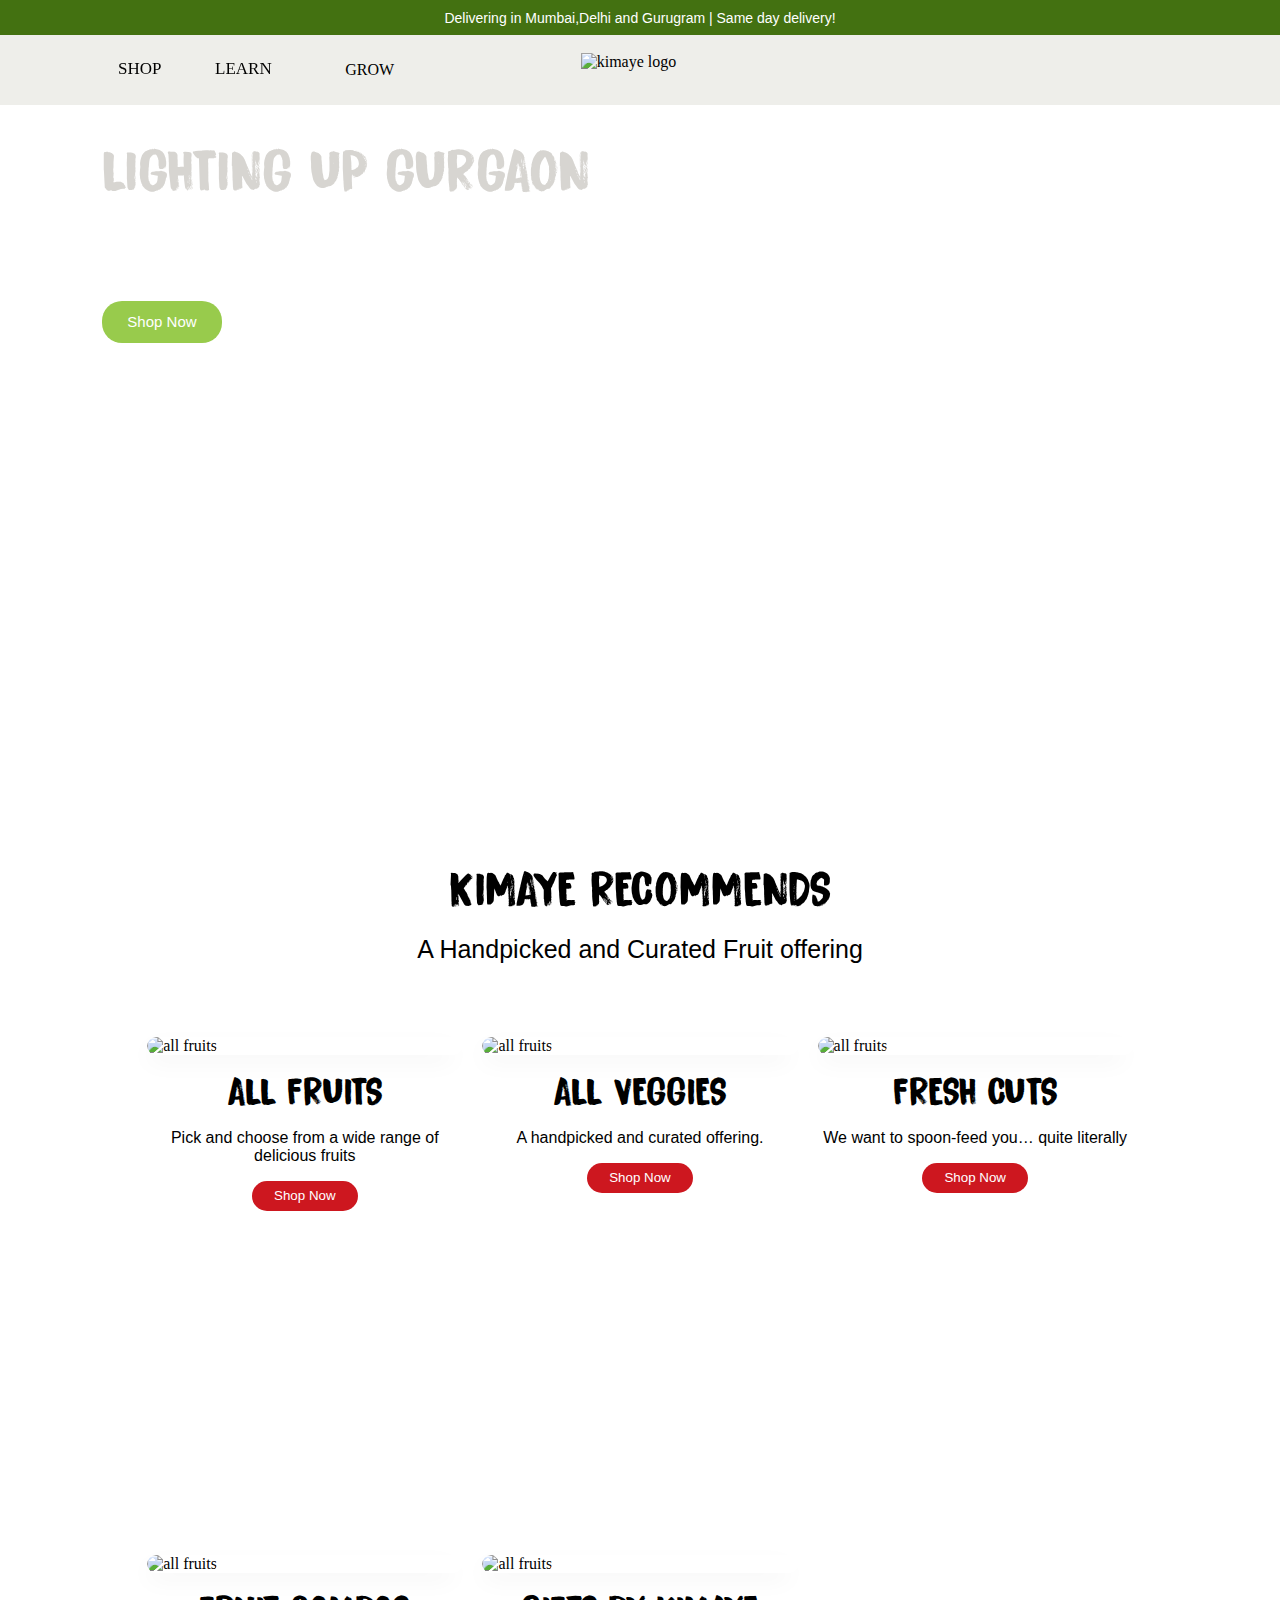
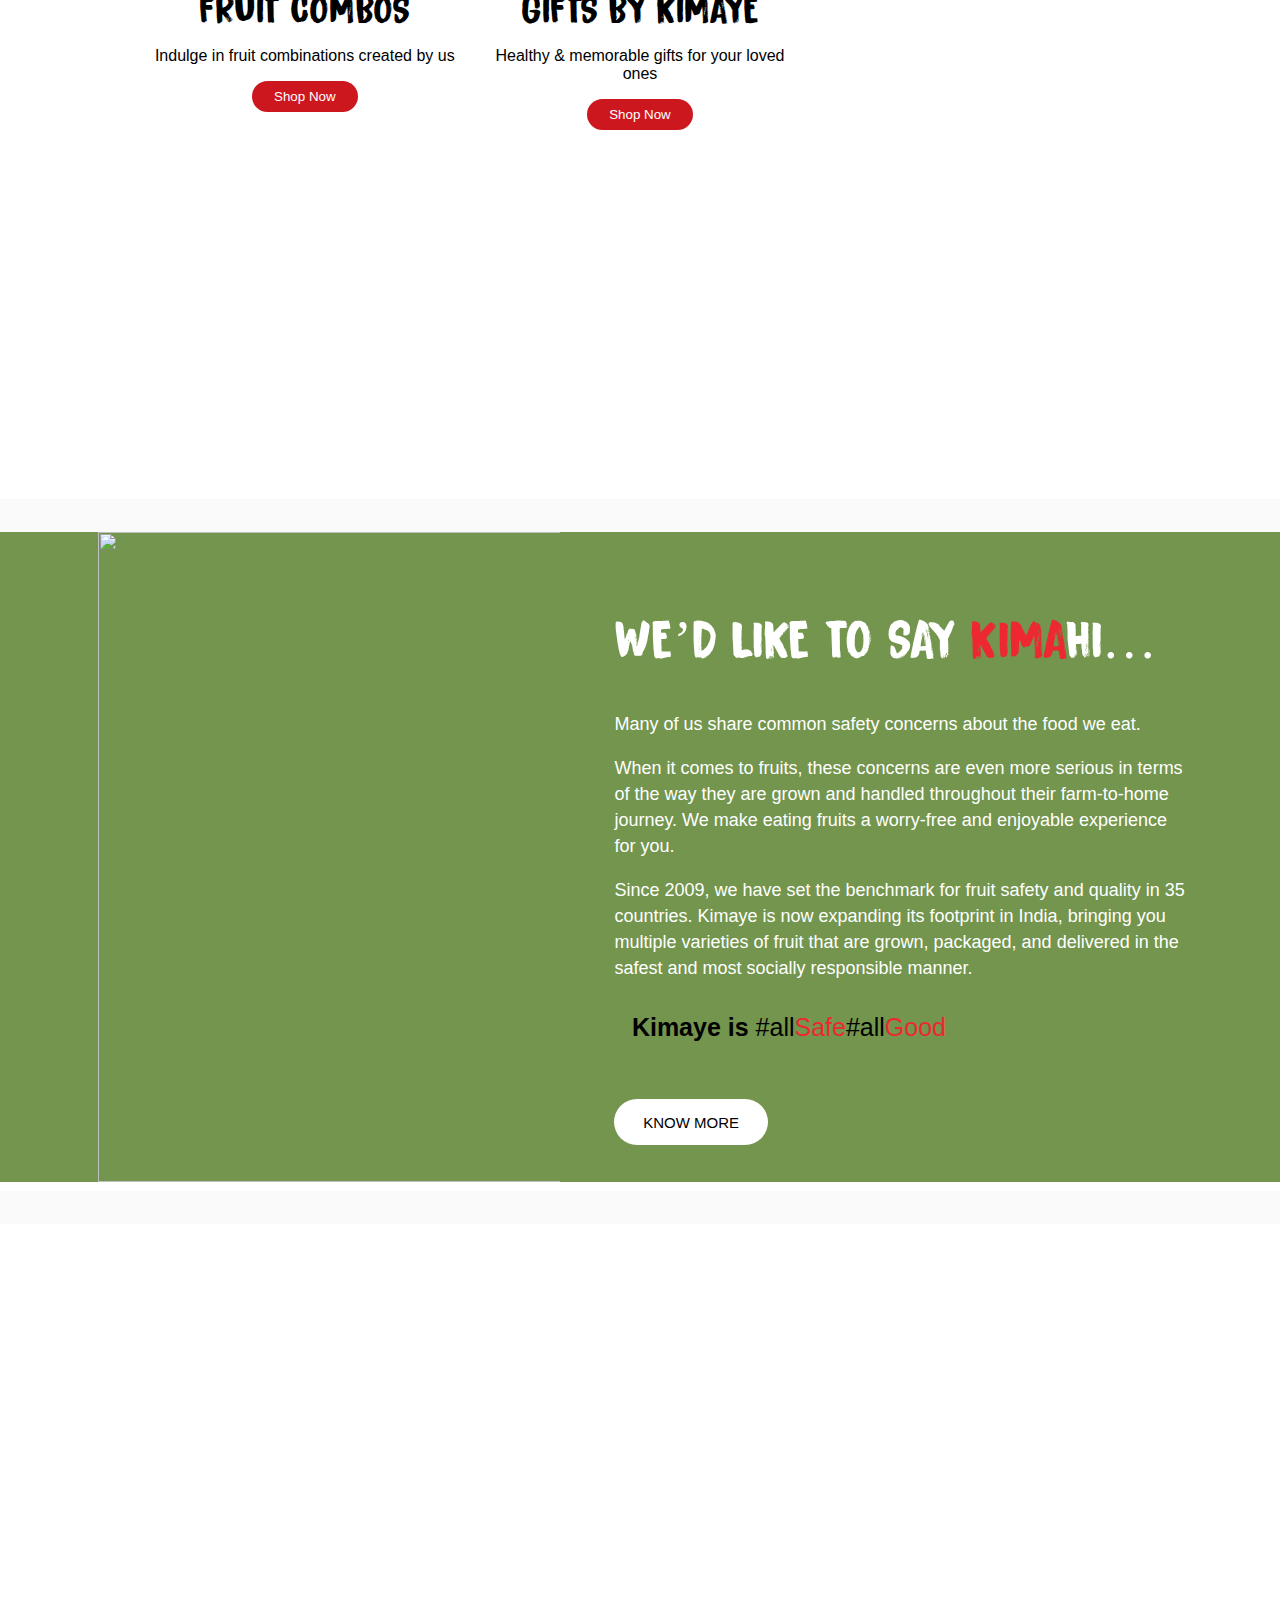
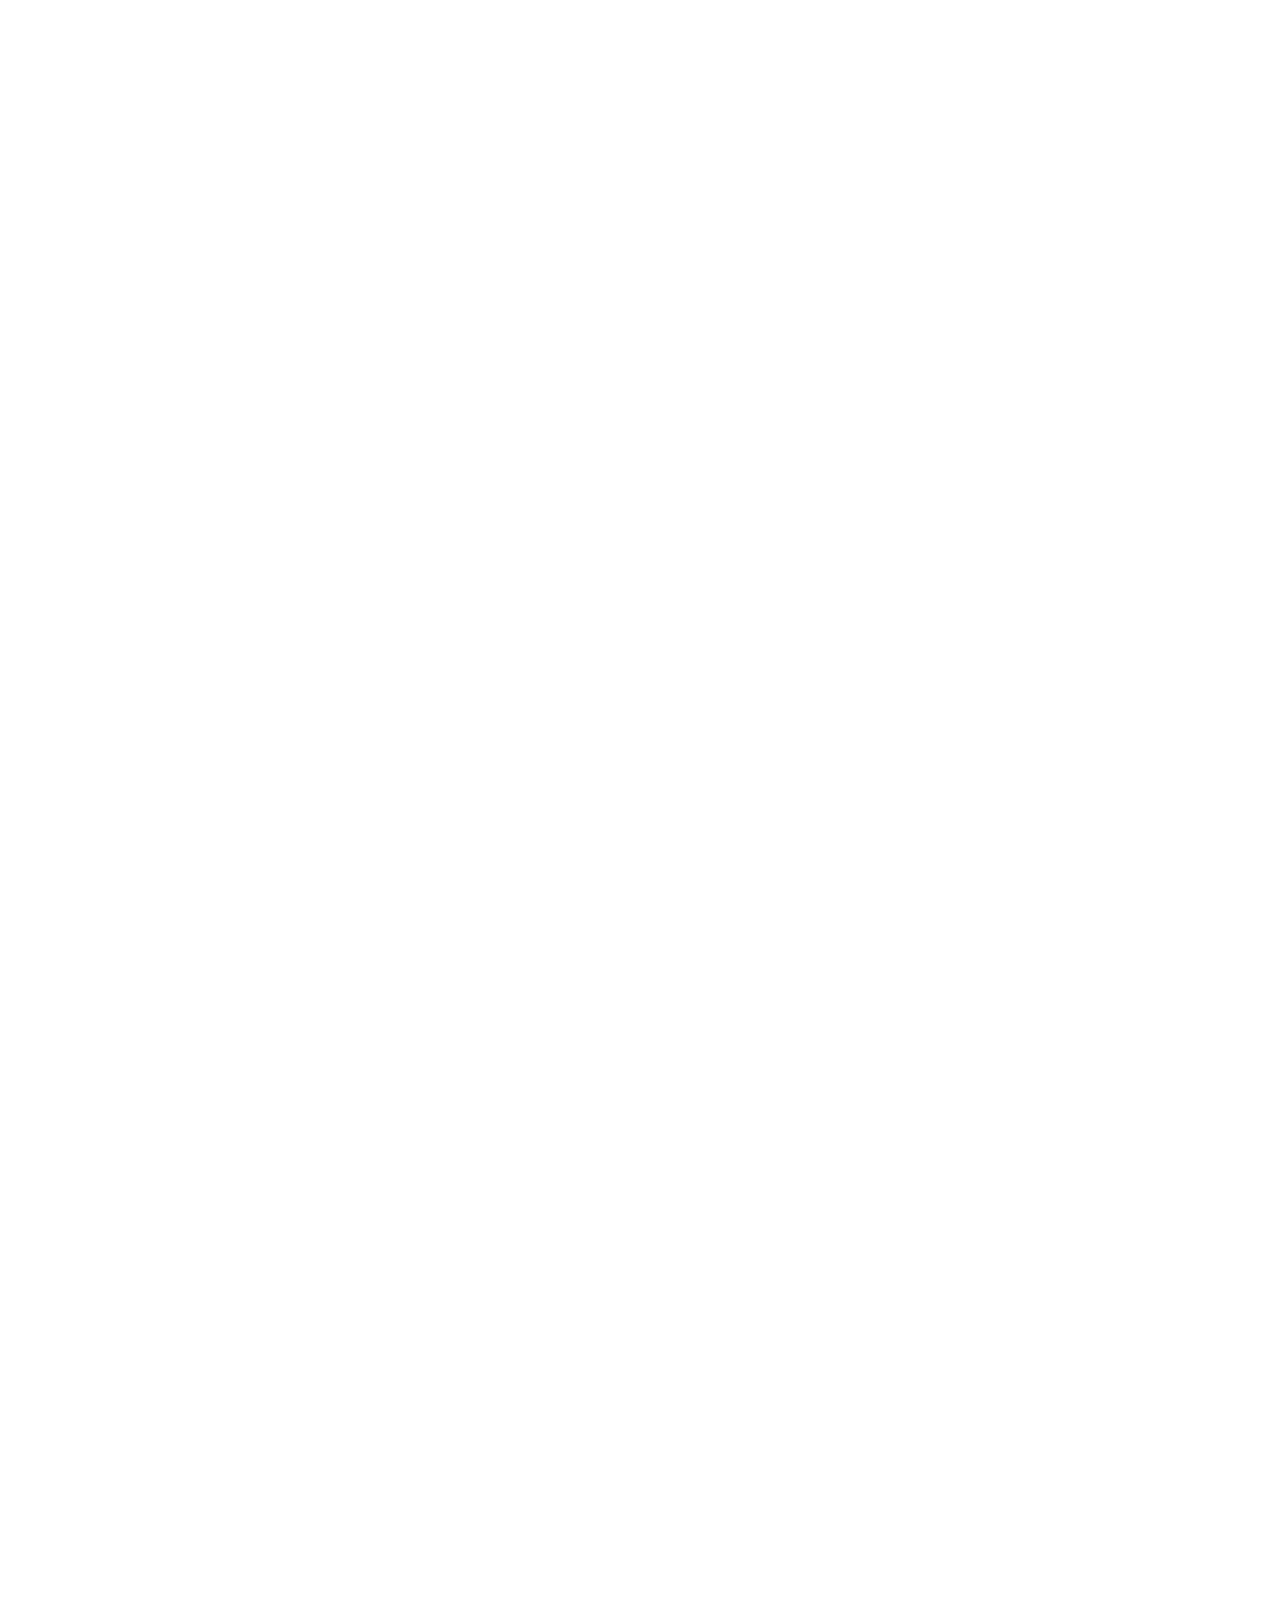
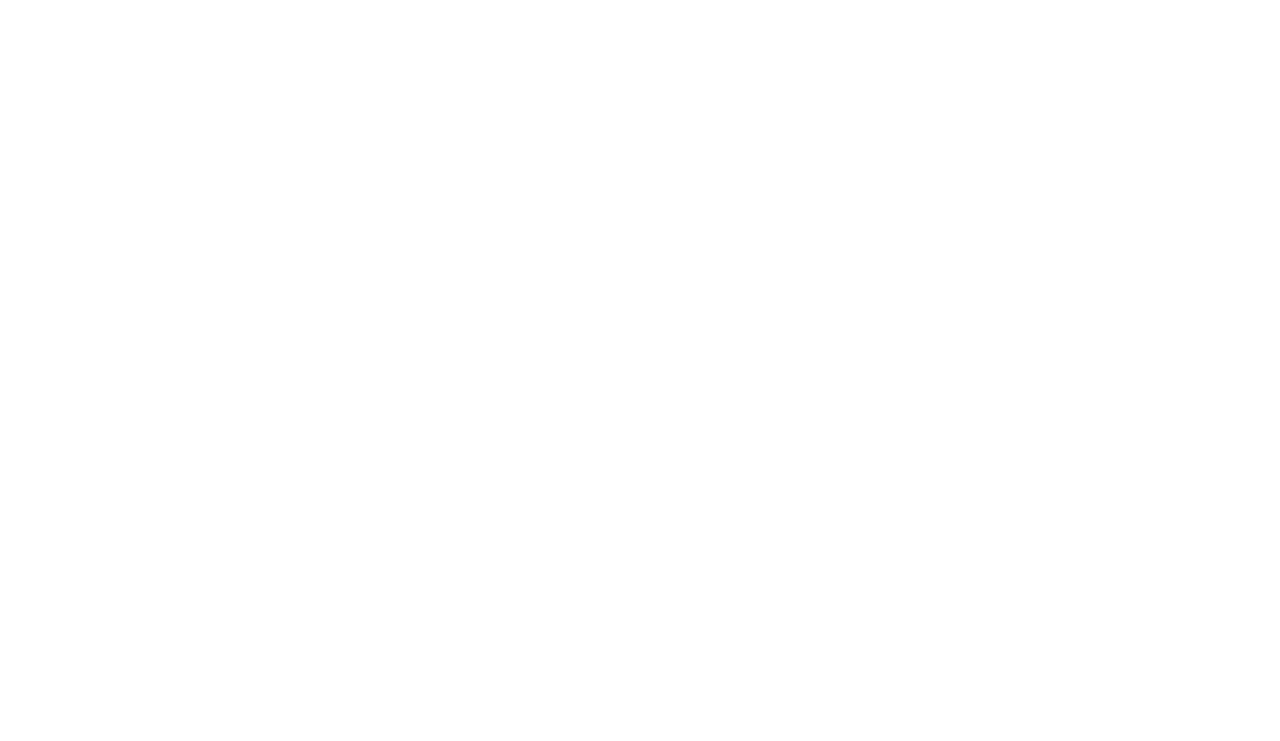
==== index.html @ 091a6439 "added" ====
<!DOCTYPE html>
<html lang="en">
<head>
    <meta charset="UTF-8">
    <meta http-equiv="X-UA-Compatible" content="IE=edge">
    <meta name="viewport" content="width=device-width, initial-scale=1.0">
    <link rel="stylesheet" href="https://pro.fontawesome.com/releases/v5.10.0/css/all.css" integrity="sha384-AYmEC3Yw5cVb3ZcuHtOA93w35dYTsvhLPVnYs9eStHfGJvOvKxVfELGroGkvsg+p" crossorigin="anonymous"/>
    <link rel="preconnect" href="https://fonts.googleapis.com">
    <link rel="preconnect" href="https://fonts.gstatic.com" crossorigin>
    <link href="https://fonts.googleapis.com/css2?family=Caveat+Brush&display=swap" rel="stylesheet">
    <title>Kimaye</title>
    <link rel="stylesheet" href="index.css"/>
</head>
<body>

    <!-- main cointainer everything inside this -->

    <div class="container">

        <div>
            <p>Delivering in Mumbai,Delhi and Gurugram | Same day delivery!</p>
        </div>

        <!-- navigation bar -->

        <div class="navbar">
            <div>
                <div class="dropdown">SHOP<i class="fal fa-angle-down"></i>
                    <div class="dropdown-content">
                        <a href="#">ALL FRUITS</a>
                        <a href="#">ALL VEGGIES</a>
                        <a href="#">FRESH CUTS</a>
                        <a href="#">FRUIT COMBOS</a>
                        <a href="#">GIFTS BY KIMAYE</a>
                        <a href="#">FRUITS X SUBSCRIPTION</a>
                        <a href="#">COMMUNITY BUYING</a>
                    </div>
                </div>
                <div class="dropdown">LEARN<i class="fal fa-angle-down"></i>
                    <div class="dropdown-content">
                        <a href="#">OUR STORY</a>
                        <a href="#">WHY KIMAYE</a>
                        <a href="#">TRACEABILITY</a>
                        <a href="#">BEYOND FRUITS</a>
                    </div>
                </div>
                <div id="grow">
                    <a href="#">GROW</a>
                </div>
            </div>
            <img src="https://cdn.shopify.com/s/files/1/0449/5225/6667/files/website-logo_400x.png?v=1596288204" alt="kimaye logo" height="35px" width="135px">
            <div id="accountinfo">
                <i class="fal fa-search searchbar"></i>
                <form id="searchform">
                    <i class="fal fa-times hidebar"></i>
                    <input class="typeany" type="text" placeholder="Search for products">
                    <input type="submit" value="SEARCH">
                </form>
                <i class="fal fa-user gotologin"></i>
                <i class="fal fa-shopping-bag gotocart"></i>
            </div>
        </div>
        <!-- Slider -->

        <div class="slider">
            <div id="box">
                <div>
                    <h1>LIGHTING UP GURGAON</h1>
                    <h2>WITH THE POWER OF KIMAYE FRUITS</h2><br><br>
                    <button id="shop">Shop Now</button>
                </div>
            </div>

            <!-- button for slider -->
            <button class="prev fas fa-chevron-left"></button>
            <button class="next fas fa-chevron-right"></button>
        </div>

        <!-- KIMAYE RECOMMENDS HEADING -->
        
        <div class="recommends">
            <h1>KIMAYE RECOMMENDS</h1>
            <p>A Handpicked and Curated Fruit offering</p>
        </div>

        <!-- KIMAYE RECOMMENDS PRODUCTS -->

        <div class="recProducts">
            <div>
                <div>
                    <div id="gotoallfruits">
                        <img src="https://cdn.shopify.com/s/files/1/0449/5225/6667/collections/recommended-1-min_720x.png?v=1614338437" alt="all fruits">
                    </div>
                    <div>
                        <h1>ALL FRUITS</h1>
                        <P>Pick and choose from a wide range of delicious fruits</P>
                        <button id="gotoallfruits1">Shop Now</button>
                    </div>
                </div>
                <div>
                    <div>
                        <img src="https://cdn.shopify.com/s/files/1/0449/5225/6667/collections/category-inage_670x.jpg?v=1659083246" alt="all fruits">
                    </div>
                    <div>
                        <h1>ALL VEGGIES</h1>
                        <P>A handpicked and curated offering.</P>
                        <button>Shop Now</button>
                    </div>
                </div>
                <div>
                    <div>
                        <img src="https://cdn.shopify.com/s/files/1/0449/5225/6667/collections/recommended-3-min_720x.png?v=1614338730" alt="all fruits">
                    </div>
                    <div>
                        <h1>FRESH CUTS</h1>
                        <P>We want to spoon-feed you… quite literally</P>
                        <button>Shop Now</button>
                    </div>
                </div>
                <div>
                    <div >
                        <img src="https://cdn.shopify.com/s/files/1/0449/5225/6667/collections/recommended-2-min_720x.jpg?v=1614339080" alt="all fruits">
                    </div>
                    <div>
                        <h1>FRUIT COMBOS</h1>
                        <P>Indulge in fruit combinations created by us</P>
                        <button>Shop Now</button>
                    </div>
                </div>
                <div>
                    <div>
                        <img src="https://cdn.shopify.com/s/files/1/0449/5225/6667/files/2I8A6078_720x.jpg?v=1631516874" alt="all fruits">
                    </div>
                    <div>
                        <h1>GIFTS BY KIMAYE</h1>
                        <P>Healthy & memorable gifts for your loved ones</P>
                        <button>Shop Now</button>
                    </div>
                </div>
            </div>
        </div>

        <!-- know More before texture -->

        <div id="x"></div>

        <!-- know More option -->

        <div class="knowMore">
            <div id="kmbox">
                <div>
                    <img src="https://cdn.shopify.com/s/files/1/0449/5225/6667/files/kimahi_570x_2db87855-9260-47c2-a80e-3759af77dbea_570x.png?v=1622009438" alt="">
                </div>
                <div>
                    <h1>WE’D LIKE TO SAY <span>KIMA</span>HI…</h1>
                    <p>Many of us share common safety concerns about the food we eat.</p>
                    <p>When it comes to fruits, these concerns are even more serious in terms of the way they are grown and handled throughout their farm-to-home journey. We make eating fruits a worry-free and enjoyable experience for you.</p>
                    <p>Since 2009, we have set the benchmark for fruit safety and quality in 35 countries. Kimaye is now expanding its footprint in India, bringing you multiple varieties of fruit that are grown, packaged, and delivered in the safest and most socially responsible manner.</p> 
                    <div>
                        <span id="kimaye">Kimaye is </span>
                        <span id="all">#all<span>Safe</span>#all<span>Good</span></span>
                    </div>
                    <button id="kmbutton">KNOW MORE</button>
                </div>
            </div>
        </div>

        <!-- know More after texture -->

        <div id="z"></div>

       
    </div>
</body>
</html>

<script src="index.js"></script>
---- index.css ----
@font-face {
    font-family: "Bitterbrush";
    src: url(font/Bitterbrush-DEMO.otf);
    font-style: normal;
  }
  
  ::-webkit-scrollbar {
    width: 7px;
  }
  ::-webkit-scrollbar-thumb {
    background: #cd171f;
    border-radius: 10px;
  }
  ::-webkit-scrollbar-thumb:hover {
    background: #437111;
    border-radius: 11px;
  }
  
  ::-webkit-scrollbar-track {
    box-shadow: inset 0 0 5px #98cb4c;
    border-radius: 10px;
  }
  
  ::selection {
    color: #cd171f;
    background: #98cb4c;
  }
  
  * {
    box-sizing: border-box;
  }
  
  body {
    margin: 0%;
  }
  
  h1 {
    font-family: "Bitterbrush";
    font-weight: 200;
  }
  
  /* main cointainer styling. */
  
  .container {
    height: 5541px;
    display: grid;
    grid-template-columns: repeat(12, 1fr);
    grid-template-rows: 35px 70px 700px 200px 1350px 33px 800px 40px 250px 500px 33px 580px 40px 650px 260px;
    grid-template-areas:
      "a a a a a a a a a a a a"
      "b b b b b b b b b b b b"
      "c c c c c c c c c c c c"
      "d d d d d d d d d d d d"
      "e e e e e e e e e e e e"
      "x x x x x x x x x x x x"
      "f f f f f f f f f f f f"
      "z z z z z z z z z z z z"
      "g g g g g g g g g g g g"
      "h h h h h h h h h h h h"
      "o o o o o o o o o o o o"
      "i i i i i i i i i i i i"
      "q q q q q q q q q q q q"
      "j j j j j j j j j j j j"
      "k k k k k k k k k k k k";
  }
  
  /* first div available in mumbai text styling */
  
  .container > div:nth-child(1) {
    line-height: 60%;
    color: white;
    font-family: "PT Sans", Arial, Helvetica, sans-serif;
    font-size: 14px;
    text-align: center;
    grid-area: a;
    background-color: #437111;
  }
  
  /* Navigation bar styling */
  
  .navbar {
    grid-area: b;
    display: flex;
    justify-content: space-around;
    align-items: center;
    position: sticky;
    top: 0;
    background-color: #eeeeea;
    z-index: 1;
  }
  
  .navbar > div:nth-child(1) {
    height: 100%;
    width: 20%;
    display: flex;
    justify-content: space-between;
    align-items: center;
  }
  
  .dropdown {
    font-family: "PT Sans", serif;
    font-size: 17px;
    height: 100%;
    margin-top: 18%;
    margin-left: -20px;
    position: relative;
    display: inline-block;
    cursor: pointer;
  }
  
  .dropdown i {
    right: -8px;
    font-size: 18px;
    color: #bbb;
  }
  
  .dropdown-content {
    display: none;
    position: absolute;
    background-color: white;
    top: 43px;
    min-width: 200px;
    box-shadow: 0px 8px 16px 0px rgba(0, 0, 0, 0.2);
    z-index: 1;
  }
  
  .dropdown-content a {
    color: black;
    padding: 12px 16px;
    text-decoration: none;
    display: block;
    font-size: 14px;
    color: #6d6d6d;
    font-family: "PT Sans", Arial, Helvetica, sans-serif;
  }
  
  #grow > a{
    text-decoration: none;
    color: black;
  }
  .navbar > div:nth-child(1) + img {
    margin-left: -7%;
    cursor: pointer;
  }
  
  .dropdown-content a:hover {
    color: #98cb4c;
    padding-left: 10%;
  }
  
  .dropdown:hover .dropdown-content {
    display: block;
  }
  
  #accountinfo {
    width: 150px;
    display: flex;
    justify-content: space-evenly;
  }
  
  i {
    font-size: 20px;
    cursor: pointer;
    position: relative;
  }
  
  #searchform {
    display: none;
    position: absolute;
    top: 70px; 
    right: 230px;
    background-color: #f7f7f7;
    z-index: 1;
    padding: 20px;
    width: 295px;
    box-shadow: 0 0 2px rgb(0 0 0 / 10%);
  }
  
  input[type="text"]{
    height: 35px;
  }
  
  input[type="submit"]{
    height: 35px;
    background-color: #98cb4c;
    color: white;
    border: 1px solid transparent;
    cursor: pointer;
  }
  
  .hidebar {
    display: flex;
    justify-content: flex-end;
    line-height: 0%;
    margin-bottom: 5%;
  }
  
  /* styling for slider */
  
  .slider {
    grid-area: c;
    position: relative;
  }
  
  #box {
    background-image: url("https://cdn.shopify.com/s/files/1/0449/5225/6667/files/outline-animation-banner-website-desktop_1512x.jpg?v=1660809381");
    background-size: 100% 100%;
    height: 700px;
  }
  
  #box > div {
    padding-left: 8%;
    padding-top: 2%;
    width: 73%;
  }
  
  #box > div > h1 {
    color: #d7d5d1;
    font-size: 60px;
    line-height: 0%;
  }
  
  #box > div > h2::before {
    content: "";
    display: block;
    position: absolute;
    right: -0.25em;
    top: -0.35em;
    width: 1em;
    height: 0.78em;
    background: url(https://cdn.shopify.com/s/files/1/0449/5225/6667/files/front-leaf.png?v=1599479875) no-repeat right top transparent;
    background-size: contain;
  }
  
  #box > div > h2::after {
    content: "";
    display: block;
    position: absolute;
    right: -0.65em;
    top: -0.25em;
    width: 1em;
    height: 0.78em;
    background: url(https://cdn.shopify.com/s/files/1/0449/5225/6667/files/front-leaf.png?v=1599479875) no-repeat right top transparent;
    background-size: contain;
    transform: rotate(70deg);
  }
  
  #box > div > h2 {
    display: inline;
    color: white;
    font-size: 60px;
    font-family: "Bitterbrush";
    font-weight: 200;
    position: relative;
    padding: 0 0.5em 0 0.25em;
    margin-left: -0.25em;
    background: url(https://cdn.shopify.com/s/files/1/0449/5225/6667/files/red-ribbon.png?v=1599479875) no-repeat center center transparent;
    background-size: 100% 100%;
    line-height: 1.2;
  }
  
  #box > div > p {
    color: #d7d5d1;
    font-family: "PT Sans", sans-serif;
    font-size: 21px;
  }
  
  #box ~ button {
    border: none;
    color: black;
    position: absolute;
    top: 45%;
    font-size: 40px;
    font-weight: 100;
    background-color: transparent;
    cursor: pointer;
  }
  
  #shop {
    padding: 1.5% 3%;
    border-radius: 20px;
    background-color: #98cb4c;
    color: white;
    cursor: pointer;
    border: none;
    font-size: 15px;
  }
  
  .next {
    margin-left: 97%;
  }
  
  /* styling for recommend text */
  
  .recommends {
    grid-area: d;
    background-image: url(texture/fed7656f533941ed8de02ae398fc4f22-0001.jpg);
    background-repeat: no-repeat;
    background-size: cover;
    text-align: center;
  }
  
  .recommends > h1 {
    padding-top: 3%;
    font-size: 50px;
    line-height: 50%;
  }
  
  .recommends>h1::before {
    content: '';
    position: absolute;
    background-image: url(https://cdn.shopify.com/s/files/1/0449/5225/6667/t/4/assets/recom-leaf.png);
    background-repeat: no-repeat;
    background-position: center bottom;
    background-color: transparent;
    background-size: contain;
    left: 10em;
    top: 17em;
    width: 1.15em;
    height: 0.63em;
  }
  
  .recommends > p {
    font-size: 25px;
    font-family: "PT Sans", sans-serif;
  }
  
  /* styling for recommend products */
  
  .recProducts {
    grid-area: e;
    background-image: url(texture/fed7656f533941ed8de02ae398fc4f22-0001.jpg);
    background-position: center top;
    background-color: transparent;
    background-size: 100% auto;
    background-repeat: repeat-y;
    margin-bottom: -8%;
  }
  
  .recProducts > div {
    height: 70%;
    width: 77%;
    margin: auto;
    margin-top: 2.5%;
    display: grid;
    grid-template-columns: repeat(3, 1fr);
    grid-template-rows: repeat(2, 1fr);
    gap:20px;
  }
  
  .recProducts > div > div > div:nth-child(1) {
    overflow: hidden;
    border-radius: 30px;
    box-shadow: rgba(0, 0, 0, 0.1) -4px 9px 25px -6px;
  }
  
  .recProducts > div > div > div:nth-child(1) > img {
    height: 100%;
    width: 100%;
    border-radius: 30px;
  }
  
  .recProducts > div > div > div:nth-child(1) > img:hover {
    transition: 0.5s all ease-in;
    transform: scale(1.1);
    cursor: pointer;
  }
  
  .recProducts > div > div > div:nth-child(2) {
    text-align: center;
  }
  
  .recProducts > div > div > div:nth-child(2) > p {
    font-family: "PT Sans", sans-serif;
    font-size: 16px;
    font-weight: 300;
  }
  
  .recProducts > div > div > div:nth-child(2) > h1 {
    font-size: 40px;
    line-height: 50%;
  }
  
  p + button {
    padding: 2.5% 7%;
    border-radius: 20px;
    color: white;
    cursor: pointer;
    border: none;
    background-color: #cd171f;
  }
  
  
  /* styling for know more before texture */
  
  #x {
    grid-area: x;
    background-image: url(https://cdn.shopify.com/s/files/1/0449/5225/6667/files/kimahi-top-cut.png?v=1599122573);
    background-repeat: no-repeat;
    background-position: center top;
    background-color: transparent;
    background-size: cover;
    top: 0;
    margin-top: -20%;
    height: 2.0315em;
    opacity: 0.75;
    background-color: #f8f8f8;
  }
  
  /* styling for know more option */
  
  .knowMore {
    grid-area: f;
    background-color: #73954d;
    margin-top: -20%;
    height: 650px;
    /* margin-bottom: -60%; */
  }
  
  #kmbox {
    height: 200px;
    /* margin-top: 5%; */
    display: flex;
    justify-content: space-around;
  }
  
  #kmbox > div:nth-child(1) {
    width: 45%;
  }
  
  #kmbox > div:nth-child(2) {
    padding: 3% 7% 0% 3%;
    width: 55%;
  }
  
  #kmbox > div > img {
    padding-left: 17%;
    height: 650px;
    width: 560px;
  }
  
  #kmbox > div:nth-child(2) > h1 {
    font-size: 55px;
    color: white;
  }
  
  span {
    color: #ed2831;
  }
  
  #kmbox div:nth-child(2) p {
    font-family: "PT Sans", sans-serif;
    line-height: 26px;
    font-size: 18px;
    color: white;
  }
  
  #kmbox div:nth-child(2) div {
    background: url(https://cdn.shopify.com/s/files/1/0449/5225/6667/files/white-ribbon.png?v=1599563566) no-repeat left center transparent;
    background-size: 100% 100%;
    padding-top: 2.5%;
    height: 60px;
    width: 350px;
  }
  
  #kimaye{
    font-family: "PT Sans", Arial, Helvetica, sans-serif;
    font-size: 25px;
    padding-left: 5%;
    font-weight: 700;
    color: black;
  }
  
  #all {
    font-family: "PT Sans", 'Arial', 'Helvetica', 'sans-serif';
    font-size: 25px;
    font-weight: 500;
    color: black;
  }
  
  #kmbutton {
    margin-top: 7%;
    padding: 2.5% 5%;
    background-color: white;
    color: black;
    border: transparent;
    border-radius: 25px;
    font-family: "PT Sans", Arial, Helvetica, sans-serif;
    font-size: 15px;
  }
  
  #kmbutton:hover {
    background-color: rgb(70, 70, 70);
    color: white;
    transition: 0.5s all ease-in-out;
    cursor: pointer;
  }
  
  
  /* styling for know more after texture */
  
  #z {
    grid-area: z;
    background-image: url(https://cdn.shopify.com/s/files/1/0449/5225/6667/files/kimahi-bottom-cut.png?v=1599122574);
    background-repeat: no-repeat;
    background-position: center bottom;
    background-color: transparent;
    background-size: cover;
    height: 2.1em;
    width: 100%;
    margin-top: -31.05%;
    opacity: 0.75;
    background-color: #f8f8f8;
  }
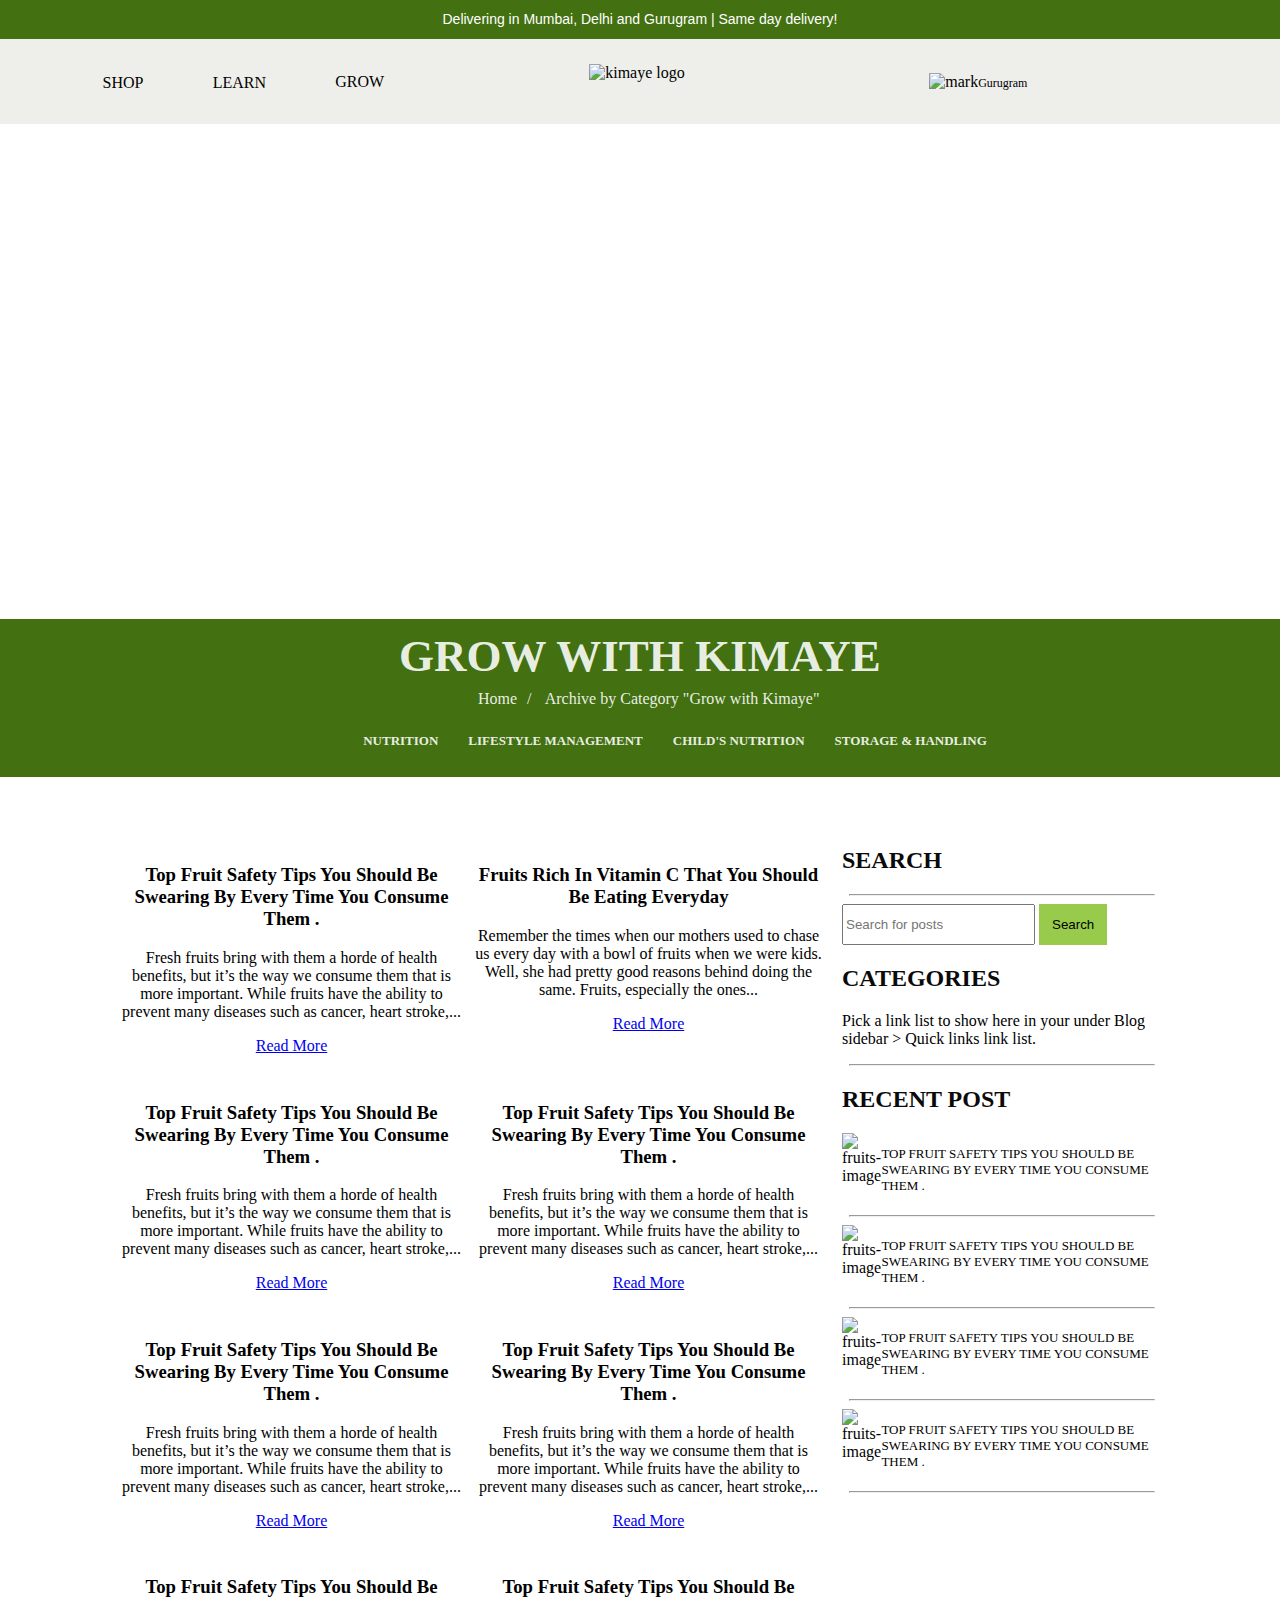
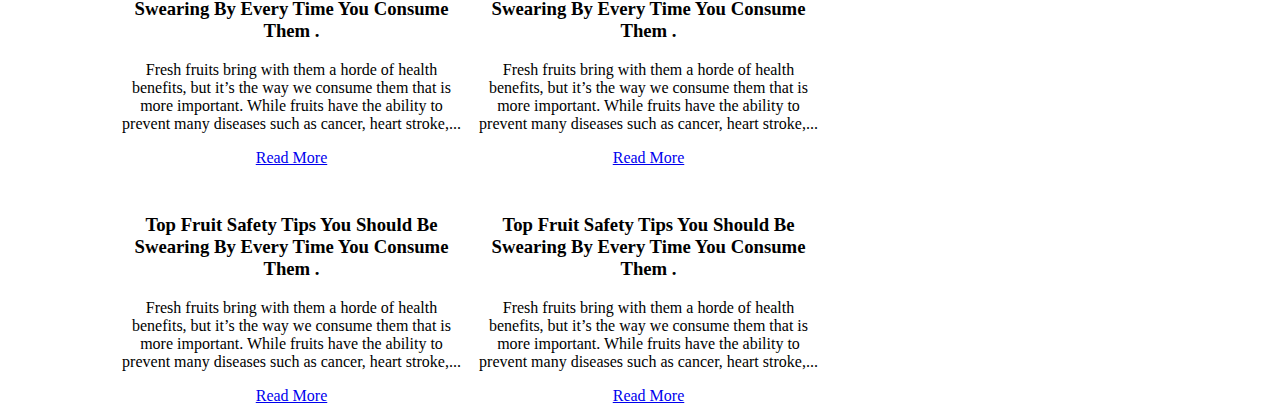
==== commit 8b86cea5: "Add files via upload" ====
--- a/index.html
+++ b/index.html
@@ -1,177 +1,265 @@
-<!DOCTYPE html>
-<html lang="en">
-<head>
-    <meta charset="UTF-8">
-    <meta http-equiv="X-UA-Compatible" content="IE=edge">
-    <meta name="viewport" content="width=device-width, initial-scale=1.0">
-    <link rel="stylesheet" href="https://pro.fontawesome.com/releases/v5.10.0/css/all.css" integrity="sha384-AYmEC3Yw5cVb3ZcuHtOA93w35dYTsvhLPVnYs9eStHfGJvOvKxVfELGroGkvsg+p" crossorigin="anonymous"/>
-    <link rel="preconnect" href="https://fonts.googleapis.com">
-    <link rel="preconnect" href="https://fonts.gstatic.com" crossorigin>
-    <link href="https://fonts.googleapis.com/css2?family=Caveat+Brush&display=swap" rel="stylesheet">
-    <title>Kimaye</title>
-    <link rel="stylesheet" href="index.css"/>
-</head>
-<body>
-
-    <!-- main cointainer everything inside this -->
-
-    <div class="container">
-
-        <div>
-            <p>Delivering in Mumbai,Delhi and Gurugram | Same day delivery!</p>
-        </div>
-
-        <!-- navigation bar -->
-
-        <div class="navbar">
-            <div>
-                <div class="dropdown">SHOP<i class="fal fa-angle-down"></i>
-                    <div class="dropdown-content">
-                        <a href="#">ALL FRUITS</a>
-                        <a href="#">ALL VEGGIES</a>
-                        <a href="#">FRESH CUTS</a>
-                        <a href="#">FRUIT COMBOS</a>
-                        <a href="#">GIFTS BY KIMAYE</a>
-                        <a href="#">FRUITS X SUBSCRIPTION</a>
-                        <a href="#">COMMUNITY BUYING</a>
-                    </div>
-                </div>
-                <div class="dropdown">LEARN<i class="fal fa-angle-down"></i>
-                    <div class="dropdown-content">
-                        <a href="#">OUR STORY</a>
-                        <a href="#">WHY KIMAYE</a>
-                        <a href="#">TRACEABILITY</a>
-                        <a href="#">BEYOND FRUITS</a>
-                    </div>
-                </div>
-                <div id="grow">
-                    <a href="#">GROW</a>
-                </div>
-            </div>
-            <img src="https://cdn.shopify.com/s/files/1/0449/5225/6667/files/website-logo_400x.png?v=1596288204" alt="kimaye logo" height="35px" width="135px">
-            <div id="accountinfo">
-                <i class="fal fa-search searchbar"></i>
-                <form id="searchform">
-                    <i class="fal fa-times hidebar"></i>
-                    <input class="typeany" type="text" placeholder="Search for products">
-                    <input type="submit" value="SEARCH">
-                </form>
-                <i class="fal fa-user gotologin"></i>
-                <i class="fal fa-shopping-bag gotocart"></i>
-            </div>
-        </div>
-        <!-- Slider -->
-
-        <div class="slider">
-            <div id="box">
-                <div>
-                    <h1>LIGHTING UP GURGAON</h1>
-                    <h2>WITH THE POWER OF KIMAYE FRUITS</h2><br><br>
-                    <button id="shop">Shop Now</button>
-                </div>
-            </div>
-
-            <!-- button for slider -->
-            <button class="prev fas fa-chevron-left"></button>
-            <button class="next fas fa-chevron-right"></button>
-        </div>
-
-        <!-- KIMAYE RECOMMENDS HEADING -->
-        
-        <div class="recommends">
-            <h1>KIMAYE RECOMMENDS</h1>
-            <p>A Handpicked and Curated Fruit offering</p>
-        </div>
-
-        <!-- KIMAYE RECOMMENDS PRODUCTS -->
-
-        <div class="recProducts">
-            <div>
-                <div>
-                    <div id="gotoallfruits">
-                        <img src="https://cdn.shopify.com/s/files/1/0449/5225/6667/collections/recommended-1-min_720x.png?v=1614338437" alt="all fruits">
-                    </div>
-                    <div>
-                        <h1>ALL FRUITS</h1>
-                        <P>Pick and choose from a wide range of delicious fruits</P>
-                        <button id="gotoallfruits1">Shop Now</button>
-                    </div>
-                </div>
-                <div>
-                    <div>
-                        <img src="https://cdn.shopify.com/s/files/1/0449/5225/6667/collections/category-inage_670x.jpg?v=1659083246" alt="all fruits">
-                    </div>
-                    <div>
-                        <h1>ALL VEGGIES</h1>
-                        <P>A handpicked and curated offering.</P>
-                        <button>Shop Now</button>
-                    </div>
-                </div>
-                <div>
-                    <div>
-                        <img src="https://cdn.shopify.com/s/files/1/0449/5225/6667/collections/recommended-3-min_720x.png?v=1614338730" alt="all fruits">
-                    </div>
-                    <div>
-                        <h1>FRESH CUTS</h1>
-                        <P>We want to spoon-feed you… quite literally</P>
-                        <button>Shop Now</button>
-                    </div>
-                </div>
-                <div>
-                    <div >
-                        <img src="https://cdn.shopify.com/s/files/1/0449/5225/6667/collections/recommended-2-min_720x.jpg?v=1614339080" alt="all fruits">
-                    </div>
-                    <div>
-                        <h1>FRUIT COMBOS</h1>
-                        <P>Indulge in fruit combinations created by us</P>
-                        <button>Shop Now</button>
-                    </div>
-                </div>
-                <div>
-                    <div>
-                        <img src="https://cdn.shopify.com/s/files/1/0449/5225/6667/files/2I8A6078_720x.jpg?v=1631516874" alt="all fruits">
-                    </div>
-                    <div>
-                        <h1>GIFTS BY KIMAYE</h1>
-                        <P>Healthy & memorable gifts for your loved ones</P>
-                        <button>Shop Now</button>
-                    </div>
-                </div>
-            </div>
-        </div>
-
-        <!-- know More before texture -->
-
-        <div id="x"></div>
-
-        <!-- know More option -->
-
-        <div class="knowMore">
-            <div id="kmbox">
-                <div>
-                    <img src="https://cdn.shopify.com/s/files/1/0449/5225/6667/files/kimahi_570x_2db87855-9260-47c2-a80e-3759af77dbea_570x.png?v=1622009438" alt="">
-                </div>
-                <div>
-                    <h1>WE’D LIKE TO SAY <span>KIMA</span>HI…</h1>
-                    <p>Many of us share common safety concerns about the food we eat.</p>
-                    <p>When it comes to fruits, these concerns are even more serious in terms of the way they are grown and handled throughout their farm-to-home journey. We make eating fruits a worry-free and enjoyable experience for you.</p>
-                    <p>Since 2009, we have set the benchmark for fruit safety and quality in 35 countries. Kimaye is now expanding its footprint in India, bringing you multiple varieties of fruit that are grown, packaged, and delivered in the safest and most socially responsible manner.</p> 
-                    <div>
-                        <span id="kimaye">Kimaye is </span>
-                        <span id="all">#all<span>Safe</span>#all<span>Good</span></span>
-                    </div>
-                    <button id="kmbutton">KNOW MORE</button>
-                </div>
-            </div>
-        </div>
-
-        <!-- know More after texture -->
-
-        <div id="z"></div>
-
-       
-    </div>
-</body>
-</html>
-
-<script src="index.js"></script>+<!DOCTYPE html>	
+<html lang="en">	
+
+<head>	
+    <meta charset="UTF-8">	
+    <meta http-equiv="X-UA-Compatible" content="IE=edge">	
+    <meta name="viewport" content="width=device-width, initial-scale=1.0">	
+    <title>Grow with Kimaye | Order fresh fruits from kimaye</title>	
+    <link rel="stylesheet" href="style.css">	
+</head>	
+<style>	
+    .right-column p {	
+        display: none;	
+    }	
+</style>	
+
+
+<body>	
+    <!-- Main Container -->	
+    <div id="container" style="background-image: url(https://cdn.shopify.com/s/files/1/0449/5225/6667/files/jazz-bg-texture-min_1.jpg?v=1616673456);">	
+
+        <!-- First Navbar -->	
+        <div id="first-nav">	
+            <p>Delivering in Mumbai, Delhi and Gurugram | Same day delivery!</p>	
+        </div>	
+
+
+        <!-- Second Navbar -->	
+        <div class="second-nav">	
+            <div>	
+                <div class="dropdown">SHOP<i class="fal fa-angle-down"></i>	
+                    <div class="inside-dropdown">	
+                        <a href="ProductPage.html">ALL FRUITS</a>	
+                        <a href="#">FRESH CUTS</a>	
+                        <a href="#">FRUITS COMBOS</a>	
+                        <a href="#">GIFTS BY KIMAYE</a>	
+                        <a href="#">COMMUNITY BUYING</a>	
+                        <a href="#">FRUITS X SUBSCRIPTION</a>	
+                        <a href="#">REFUND AND REPLACEMENT</a>	
+                    </div>	
+                </div>	
+                <div class="dropdown">LEARN<i class="fal fa-angle-down"></i>	
+                    <div class="inside-dropdown">	
+                        <a href="#">OUR STORY</a>	
+                        <a href="#">WHY KIMAYE</a>	
+                        <a href="#">TRACEABILITY</a>	
+                        <a href="#">BEYOND FRUITS</a>	
+                    </div>	
+                </div>	
+                <div>	
+                    <p id="growbutton"><a style="text-decoration: none;	
+                         color:black" href="index.html">GROW</a></p>	
+                </div>	
+            </div>	
+            <img src="https://cdn.shopify.com/s/files/1/0449/5225/6667/files/website-logo_400x.png?v=1596288204"	
+                alt="kimaye logo" height="35px" width="135px">	
+            <div class="right-column" style="display: flex;">	
+                <div class="location"><img style="height: 30px;"	
+                        src="https://cdn.icon-icons.com/icons2/2642/PNG/512/google_map_location_logo_icon_159350.png"	
+                        alt="mark" class="location-logo"></div>	
+                <div id="location_nav">	
+                    <p style="display: inline; font-size: 12px; text-transform: capitalize;">gurugram</p>	
+                </div>	
+                <div id="accountinfo">	
+                    <i class="fal fa-search searchbar"></i>	
+                    <form id="searchform">	
+                        <i class="fal fa-times hidebar"></i>	
+                        <input class="typeany" type="text" placeholder="Search for products">	
+                        <input type="submit" value="SEARCH">	
+                    </form>	
+                    <i class="fal fa-user gotologin"></i>	
+                    <i class="fal fa-shopping-bag gotocart"></i>	
+                </div>	
+            </div>	
+        </div>	
+
+        <!-- Mid -section here -->	
+        <div class="banner">	
+            <div id="box">	
+
+            </div>	
+            <div id="third-nav">	
+                <h1 id="entry-title">GROW WITH KIMAYE</h1>	
+                <div class="breadcrumbs">	
+                    <a href="index.html">Home</a>	
+                    <span> Archive by Category "Grow with Kimaye"</span>	
+                    <ul class="product-categories">	
+                        <li><a href="https://kimaye.com/blogs/grow-with-kimaye/tagged/nutrition">NUTRITION</a></li>	
+                        <li><a href="https://kimaye.com/blogs/grow-with-kimaye/tagged/lifestyle-modification">LIFESTYLE	
+                                MANAGEMENT</a></li>	
+                        <li><a href="https://kimaye.com/blogs/grow-with-kimaye#">CHILD'S NUTRITION</a></li>	
+                        <li><a href="https://kimaye.com/blogs/grow-with-kimaye/tagged/storage-handling">STORAGE &	
+                                HANDLING</a></li>	
+                    </ul>	
+                </div>	
+            </div>	
+        </div>	
+
+        <!-- Mid div sections -->	
+        <div id="mid-div-section">	
+            <div id="grid"	
+                style="width:55%; display:grid; grid-template-columns: repeat(2,1fr); gap: 10px;text-align: center;">	
+                <div id="inside-grid">	
+                    <img src="https://cdn.shopify.com/s/files/1/0449/5225/6667/articles/AdobeStock_334275008-2-opt2-1900px_540x.jpg?v=1627119119"	
+                        alt="">	
+                    <h3>Top Fruit Safety Tips You Should Be Swearing By Every Time You Consume Them .</h3>	
+                    <p>Fresh fruits bring with them a horde of health benefits, but it’s the way we consume them that is	
+                        more important. While fruits have the ability to prevent many diseases such as cancer, heart	
+                        stroke,...</p>	
+                    <a	
+                        href="https://kimaye.com/blogs/grow-with-kimaye/top-fruit-safety-tips-you-should-be-swearing-by-every-time-you-consume-them">Read	
+                        More</a>	
+                </div>	
+
+                <div id="inside-grid">	
+                    <img src="https://cdn.shopify.com/s/files/1/0449/5225/6667/articles/AdobeStock_201343750_copy__66kb-1000px_540x.jpg?v=1626676701"	
+                        alt="">	
+                    <h3>Fruits Rich In Vitamin C That You Should Be Eating Everyday</h3>	
+                    <p>Remember the times when our mothers used to chase us every day with a bowl of fruits when we were	
+                        kids. Well, she had pretty good reasons behind doing the same. Fruits, especially the ones...	
+                    </p>	
+                    <a	
+                        href="https://kimaye.com/blogs/grow-with-kimaye/top-fruit-safety-tips-you-should-be-swearing-by-every-time-you-consume-them">Read	
+                        More</a>	
+                </div>	
+                <div id="inside-grid">	
+                    <img src="https://cdn.shopify.com/s/files/1/0449/5225/6667/articles/AdobeStock_334275008-2-opt2-1900px_540x.jpg?v=1627119119"	
+                        alt="">	
+                    <h3>Top Fruit Safety Tips You Should Be Swearing By Every Time You Consume Them .</h3>	
+                    <p>Fresh fruits bring with them a horde of health benefits, but it’s the way we consume them that is	
+                        more important. While fruits have the ability to prevent many diseases such as cancer, heart	
+                        stroke,...</p>	
+                    <a	
+                        href="https://kimaye.com/blogs/grow-with-kimaye/top-fruit-safety-tips-you-should-be-swearing-by-every-time-you-consume-them">Read	
+                        More</a>	
+                </div>	
+                <div id="inside-grid">	
+                    <img src="https://cdn.shopify.com/s/files/1/0449/5225/6667/articles/AdobeStock_334275008-2-opt2-1900px_540x.jpg?v=1627119119"	
+                        alt="">	
+                    <h3>Top Fruit Safety Tips You Should Be Swearing By Every Time You Consume Them .</h3>	
+                    <p>Fresh fruits bring with them a horde of health benefits, but it’s the way we consume them that is	
+                        more important. While fruits have the ability to prevent many diseases such as cancer, heart	
+                        stroke,...</p>	
+                    <a	
+                        href="https://kimaye.com/blogs/grow-with-kimaye/top-fruit-safety-tips-you-should-be-swearing-by-every-time-you-consume-them">Read	
+                        More</a>	
+                </div>	
+                <div id="inside-grid">	
+                    <img src="https://cdn.shopify.com/s/files/1/0449/5225/6667/articles/AdobeStock_334275008-2-opt2-1900px_540x.jpg?v=1627119119"	
+                        alt="">	
+                    <h3>Top Fruit Safety Tips You Should Be Swearing By Every Time You Consume Them .</h3>	
+                    <p>Fresh fruits bring with them a horde of health benefits, but it’s the way we consume them that is	
+                        more important. While fruits have the ability to prevent many diseases such as cancer, heart	
+                        stroke,...</p>	
+                    <a	
+                        href="https://kimaye.com/blogs/grow-with-kimaye/top-fruit-safety-tips-you-should-be-swearing-by-every-time-you-consume-them">Read	
+                        More</a>	
+                </div>	
+                <div id="inside-grid">	
+                    <img src="https://cdn.shopify.com/s/files/1/0449/5225/6667/articles/AdobeStock_334275008-2-opt2-1900px_540x.jpg?v=1627119119"	
+                        alt="">	
+                    <h3>Top Fruit Safety Tips You Should Be Swearing By Every Time You Consume Them .</h3>	
+                    <p>Fresh fruits bring with them a horde of health benefits, but it’s the way we consume them that is	
+                        more important. While fruits have the ability to prevent many diseases such as cancer, heart	
+                        stroke,...</p>	
+                    <a	
+                        href="https://kimaye.com/blogs/grow-with-kimaye/top-fruit-safety-tips-you-should-be-swearing-by-every-time-you-consume-them">Read	
+                        More</a>	
+                </div>	
+                <div id="inside-grid">	
+                    <img src="https://cdn.shopify.com/s/files/1/0449/5225/6667/articles/AdobeStock_334275008-2-opt2-1900px_540x.jpg?v=1627119119"	
+                        alt="">	
+                    <h3>Top Fruit Safety Tips You Should Be Swearing By Every Time You Consume Them .</h3>	
+                    <p>Fresh fruits bring with them a horde of health benefits, but it’s the way we consume them that is	
+                        more important. While fruits have the ability to prevent many diseases such as cancer, heart	
+                        stroke,...</p>	
+                    <a	
+                        href="https://kimaye.com/blogs/grow-with-kimaye/top-fruit-safety-tips-you-should-be-swearing-by-every-time-you-consume-them">Read	
+                        More</a>	
+                </div>	
+                <div id="inside-grid">	
+                    <img src="https://cdn.shopify.com/s/files/1/0449/5225/6667/articles/AdobeStock_334275008-2-opt2-1900px_540x.jpg?v=1627119119"	
+                        alt="">	
+                    <h3>Top Fruit Safety Tips You Should Be Swearing By Every Time You Consume Them .</h3>	
+                    <p>Fresh fruits bring with them a horde of health benefits, but it’s the way we consume them that is	
+                        more important. While fruits have the ability to prevent many diseases such as cancer, heart	
+                        stroke,...</p>	
+                    <a	
+                        href="https://kimaye.com/blogs/grow-with-kimaye/top-fruit-safety-tips-you-should-be-swearing-by-every-time-you-consume-them">Read	
+                        More</a>	
+                </div>	
+                <div id="inside-grid">	
+                    <img src="https://cdn.shopify.com/s/files/1/0449/5225/6667/articles/AdobeStock_334275008-2-opt2-1900px_540x.jpg?v=1627119119"	
+                        alt="">	
+                    <h3>Top Fruit Safety Tips You Should Be Swearing By Every Time You Consume Them .</h3>	
+                    <p>Fresh fruits bring with them a horde of health benefits, but it’s the way we consume them that is	
+                        more important. While fruits have the ability to prevent many diseases such as cancer, heart	
+                        stroke,...</p>	
+                    <a	
+                        href="https://kimaye.com/blogs/grow-with-kimaye/top-fruit-safety-tips-you-should-be-swearing-by-every-time-you-consume-them">Read	
+                        More</a>	
+                </div>	
+                <div id="inside-grid">	
+                    <img src="https://cdn.shopify.com/s/files/1/0449/5225/6667/articles/AdobeStock_334275008-2-opt2-1900px_540x.jpg?v=1627119119"	
+                        alt="">	
+                    <h3>Top Fruit Safety Tips You Should Be Swearing By Every Time You Consume Them .</h3>	
+                    <p>Fresh fruits bring with them a horde of health benefits, but it’s the way we consume them that is	
+                        more important. While fruits have the ability to prevent many diseases such as cancer, heart	
+                        stroke,...</p>	
+                    <a	
+                        href="https://kimaye.com/blogs/grow-with-kimaye/top-fruit-safety-tips-you-should-be-swearing-by-every-time-you-consume-them">Read	
+                        More</a>	
+                </div>	
+
+            </div>	
+
+            <div id="grid-2" style="display: inline-block; width: 25%; justify-content:center;">	
+
+                <h2>SEARCH</h2>	
+                <hr>	
+                <input style="box-shadow: none;	
+                padding-right: 10px;" type="text" placeholder="Search for posts" id="search">	
+                <button style="padding: 13px; margin-left:0%; border: none; background-color: #98cb4c;">Search</button>	
+
+
+
+                <h2>CATEGORIES</h2>	
+                <p>Pick a link list to show here in your under Blog sidebar > Quick links link list.</p>	
+                <hr>	
+
+
+
+
+                <div id="inside-grid-2">	
+                    <h2>RECENT POST</h2>	
+                    <div style="display: flex;">	
+                        <img src="https://cdn.shopify.com/s/files/1/0449/5225/6667/articles/AdobeStock_201343750_copy__66kb-1000px_540x.jpg?v=1626676701"	
+                            alt="fruits-image">	
+                        <p>TOP FRUIT SAFETY TIPS YOU SHOULD BE SWEARING BY EVERY TIME YOU CONSUME THEM .</p>	
+                    </div>	
+                    <hr class="line">	
+                    <div style="display: flex;">	
+                        <img src="https://cdn.shopify.com/s/files/1/0449/5225/6667/articles/AdobeStock_201343750_copy__66kb-1000px_540x.jpg?v=1626676701"	
+                            alt="fruits-image">	
+                        <p>TOP FRUIT SAFETY TIPS YOU SHOULD BE SWEARING BY EVERY TIME YOU CONSUME THEM .</p>	
+                    </div>	
+                    <hr class="line">	
+                    <div style="display: flex;">	
+                        <img src="https://cdn.shopify.com/s/files/1/0449/5225/6667/articles/AdobeStock_201343750_copy__66kb-1000px_540x.jpg?v=1626676701"	
+                            alt="fruits-image">	
+                        <p>TOP FRUIT SAFETY TIPS YOU SHOULD BE SWEARING BY EVERY TIME YOU CONSUME THEM .</p>	
+                    </div>	
+                    <hr class="line">	
+                    <div style="display: flex;">	
+                        <img src="https://cdn.shopify.com/s/files/1/0449/5225/6667/articles/AdobeStock_201343750_copy__66kb-1000px_540x.jpg?v=1626676701"	
+                            alt="fruits-image">	
+                        <p>TOP FRUIT SAFETY TIPS YOU SHOULD BE SWEARING BY EVERY TIME YOU CONSUME THEM .</p>	
+                    </div>	
+                    <hr class="line">	
+
+                </div>	
+            </div>	
+</body>	
+
+</html> --- a/style.css
+++ b/style.css
@@ -0,0 +1,364 @@
+body {
+  margin: 0;
+  padding: 0;
+}
+
+.container {
+  display: block;
+  position: absolute;
+  left: 0;
+  width: 100%;
+  background-image: url(https://cdn.shopify.com/s/files/1/0449/5225/6667/files/jazz-bg-texture-min_1.jpg?v=1616673456);
+  background-repeat: no-repeat;
+  background-position: center top;
+  background-color: transparent;
+  background-size: 100% auto;
+  background-repeat: repeat-y;
+  top: 0;
+  height: 100%;
+  opacity: 0.25;
+}
+
+/* first div available in mumbai text styling */
+
+/* .container>div:nth-child(1) {
+  line-height: 60%;
+  color: white;
+  font-family: "PT Sans", Arial, Helvetica, sans-serif;
+  font-size: 14px;
+  text-align: center;
+  grid-area: a;
+  background-color: #437111;
+} */
+
+#first-nav {
+  line-height: 10%;
+  color: white;
+  font-family: "PT Sans", Arial, Helvetica, sans-serif;
+  font-size: 14px;
+  text-align: center;
+  grid-area: a;
+  padding: 5px;
+  background-color: #437111;
+}
+
+
+/* For Second navbar */
+
+.second-nav {
+
+  grid-area: b;
+  display: flex;
+  justify-content: space-around;
+  align-items: center;
+  position: sticky;
+  top: 0;
+  background-color: #eeeeea;
+  z-index: 1;
+}
+
+.second-nav>div:nth-child(1) {
+  height: 85px;
+  width: 22%;
+  display: flex;
+  justify-content: space-between;
+  align-items: center;
+}
+
+
+.arrowdown {
+  font-family: "PT Sans", serif;
+  font-size: 17px;
+  height: 100%;
+  margin-top: 18%;
+  position: relative;
+  display: inline-block;
+  cursor: pointer;
+}
+
+.arrowdown i {
+  right: -8px;
+  font-size: 18px;
+  color: #bbb;
+}
+
+.inside-dropdown {
+  display: none;
+  position: absolute;
+  background-color: white;
+  top: 43px;
+  min-width: 200px;
+  box-shadow: 0px 8px 16px 0px rgba(0, 0, 0, 0.2);
+  z-index: 1;
+}
+
+.inside-dropdown a {
+  color: black;
+  padding: 12px 16px;
+  text-decoration: none;
+  display: block;
+  font-size: 14px;
+  color: #6d6d6d;
+  font-family: "PT Sans", Arial, Helvetica, sans-serif;
+}
+
+#grow.navbar>div:nth-child(1)+img {
+  cursor: pointer;
+}
+
+.inside-dropdown a:hover {
+  color: #98cb4c;
+  padding-left: 10%;
+}
+
+.dropdown:hover .inside-dropdown {
+  display: block;
+}
+
+#accountinfo {
+  width: 150px;
+  display: flex;
+  justify-content: space-evenly;
+}
+
+i {
+  font-size: 20px;
+  cursor: pointer;
+  position: relative;
+}
+
+#searchform {
+  display: none;
+  position: absolute;
+  top: 70px;
+  right: 230px;
+  background-color: #f7f7f7;
+  z-index: 1;
+  padding: 20px;
+  width: 295px;
+  box-shadow: 0 0 2px rgb(0 0 0 / 10%);
+}
+
+input[type="text"] {
+  height: 35px;
+}
+
+input[type="submit"] {
+  height: 35px;
+  background-color: #98cb4c;
+  color: white;
+  border: 1px solid transparent;
+  cursor: pointer;
+}
+
+.hidebar {
+  display: flex;
+  justify-content: flex-end;
+  line-height: 0%;
+  margin-bottom: 5%;
+}
+
+/* banner */
+
+
+.banner {
+  grid-area: c;
+  position: relative;
+}
+
+#box {
+  background-image: url(https://cdn.shopify.com/s/files/1/0449/5225/6667/files/grow_by_kimaye.jpg?v=1609401696);
+  background-size: cover;
+  background-repeat: no-repeat;
+  background-position: center right;
+  height: 55vh;
+  position: relative;
+}
+
+#third-nav {
+  background-color: #437111;
+  text-align: center;
+  color: rgba(255, 255, 255, 0.9);
+  padding: 10px;
+}
+
+#entry-title {
+  float: none;
+  margin-top: 0;
+  margin-bottom: 0;
+  line-height: 1.2;
+  font-size: 45px;
+}
+
+.breadcrumbs>a:before {
+  content: "\f015";
+  display: inline-block;
+  margin-right: 5px;
+  font-family: FontAwesome;
+}
+
+.breadcrumbs>a:after {
+  content: "/";
+  display: inline-block;
+  padding: 0 10px;
+}
+
+.breadcrumbs {
+  margin-top: 0;
+  display: block;
+  line-height: 2;
+  float: none;
+
+}
+
+.breadcrumbs a {
+  text-decoration: none;
+  color: rgba(255, 255, 255, 0.9);
+
+}
+
+.breadcrumbs a:hover {
+  text-decoration: underline;
+}
+
+#third-nav ul {
+  list-style: none;
+  font-size: small;
+  font-weight: 600;
+  color: #fff;
+  display: flex;
+  justify-content: center;
+}
+
+#third-nav li {
+  margin-left: 30px;
+}
+
+li:hover {
+  text-decoration: underline;
+}
+
+
+
+
+/* CSS for mid-div section  */
+
+
+#mid-div-section {
+  display: flex;
+  gap: 20px;
+  justify-content: center;
+  width: 100%;
+  margin-top: 50px;
+}
+
+
+#grid div {
+  /* border: 1px solid red; */
+  justify-content: center;
+
+
+}
+
+#inside-grid img {
+  width: 85%;
+  border-radius: 20px;
+}
+#inside-grid img:hover {
+  cursor: pointer;
+  border: 0;
+  width: 90%;
+    transition: 1s ease-out;
+    transform: scale(1);
+
+}
+#inside-grid h3:hover{
+  color: #98cb4c;
+  cursor: pointer;
+  transition: 600ms;
+}
+#inside-grid-2 img {
+  width: 25%;
+}
+
+#inside-grid-2 p {
+  font-size: small;
+}
+
+#inside-grid-2 p:hover {
+  color: #98cb4c;
+  cursor: pointer;
+}
+
+#grid-2 h2 {
+  font-family: PT Sans;
+  font-weight: 700;
+  font-style: normal;
+  color: #0a0a0a;
+}
+
+hr {
+  width: 95%;
+}
+
+
+
+@media screen and (min-width:376px) and (max-width:768px) {
+  .container {
+    height: 3721px;
+    display: grid;
+    grid-template-columns: repeat(12, 1fr);
+    grid-template-rows: 35px 60px 450px 150px 800px 33px 500px 40px 170px 375px 33px 450px 40px 400px 190px;
+    grid-template-areas:
+      "a a a a a a a a a a a a"
+      "b b b b b b b b b b b b"
+      "c c c c c c c c c c c c"
+      "d d d d d d d d d d d d"
+      "e e e e e e e e e e e e"
+      "x x x x x x x x x x x x"
+      "f f f f f f f f f f f f"
+      "z z z z z z z z z z z z"
+      "g g g g g g g g g g g g"
+      "h h h h h h h h h h h h"
+      "o o o o o o o o o o o o"
+      "i i i i i i i i i i i i"
+      "q q q q q q q q q q q q"
+      "j j j j j j j j j j j j"
+      "k k k k k k k k k k k k";
+  }
+}
+
+@media screen and (min-width:0px) and (max-width:375px) {
+
+  .container {
+
+    height: 2238px;
+    display: grid;
+    grid-template-columns: repeat(12, 1fr);
+    grid-template-rows: 30px 50px 300px 80px 430px 20px 300px 20px 100px 250px 20px 300px 20px 200px 100px;
+    grid-template-areas:
+      "a a a a a a a a a a a a"
+      "b b b b b b b b b b b b"
+      "c c c c c c c c c c c c"
+      "d d d d d d d d d d d d"
+      "e e e e e e e e e e e e"
+      "x x x x x x x x x x x x"
+      "f f f f f f f f f f f f"
+      "z z z z z z z z z z z z"
+      "g g g g g g g g g g g g"
+      "h h h h h h h h h h h h"
+      "o o o o o o o o o o o o"
+      "i i i i i i i i i i i i"
+      "q q q q q q q q q q q q"
+      "j j j j j j j j j j j j"
+      "k k k k k k k k k k k k";
+  }
+
+  #accountinfo {
+    width: 100px;
+  }
+}
+
+.container>div:nth-child(1) {
+  font-size: 12px;
+}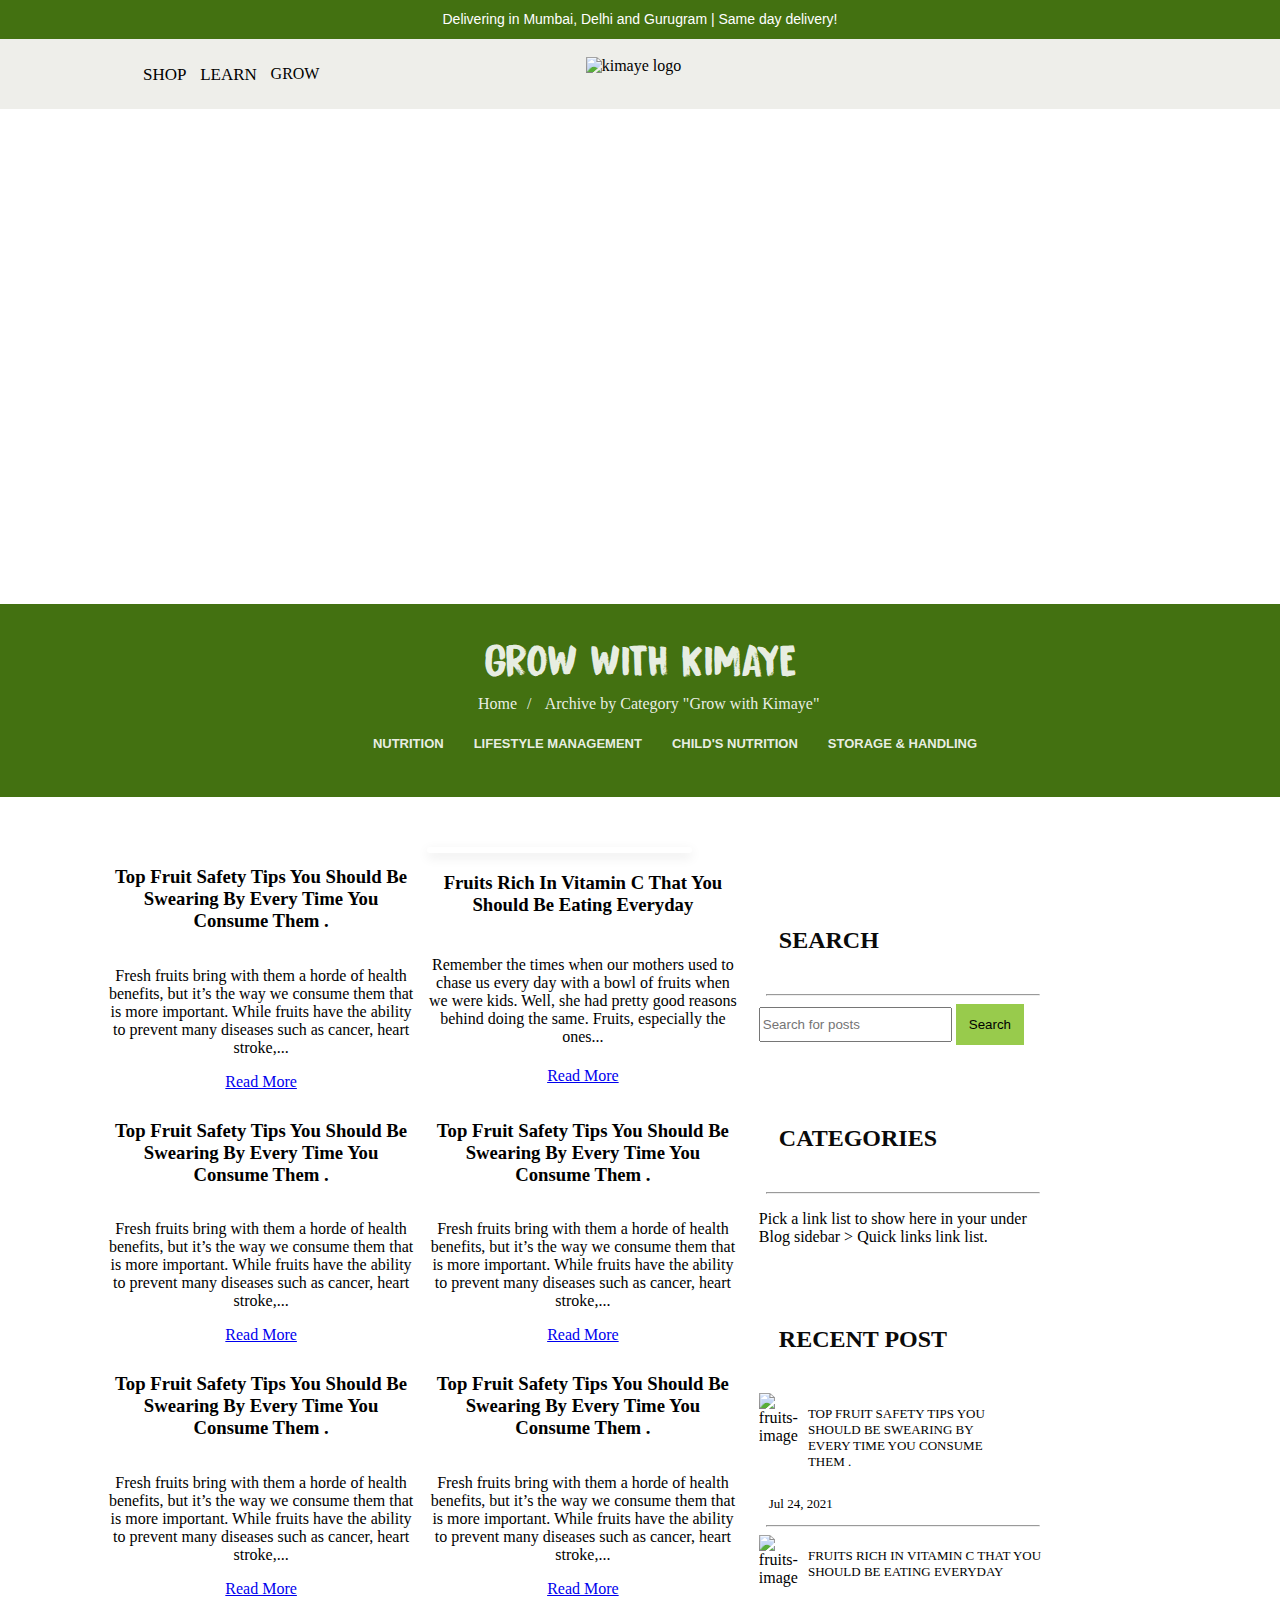
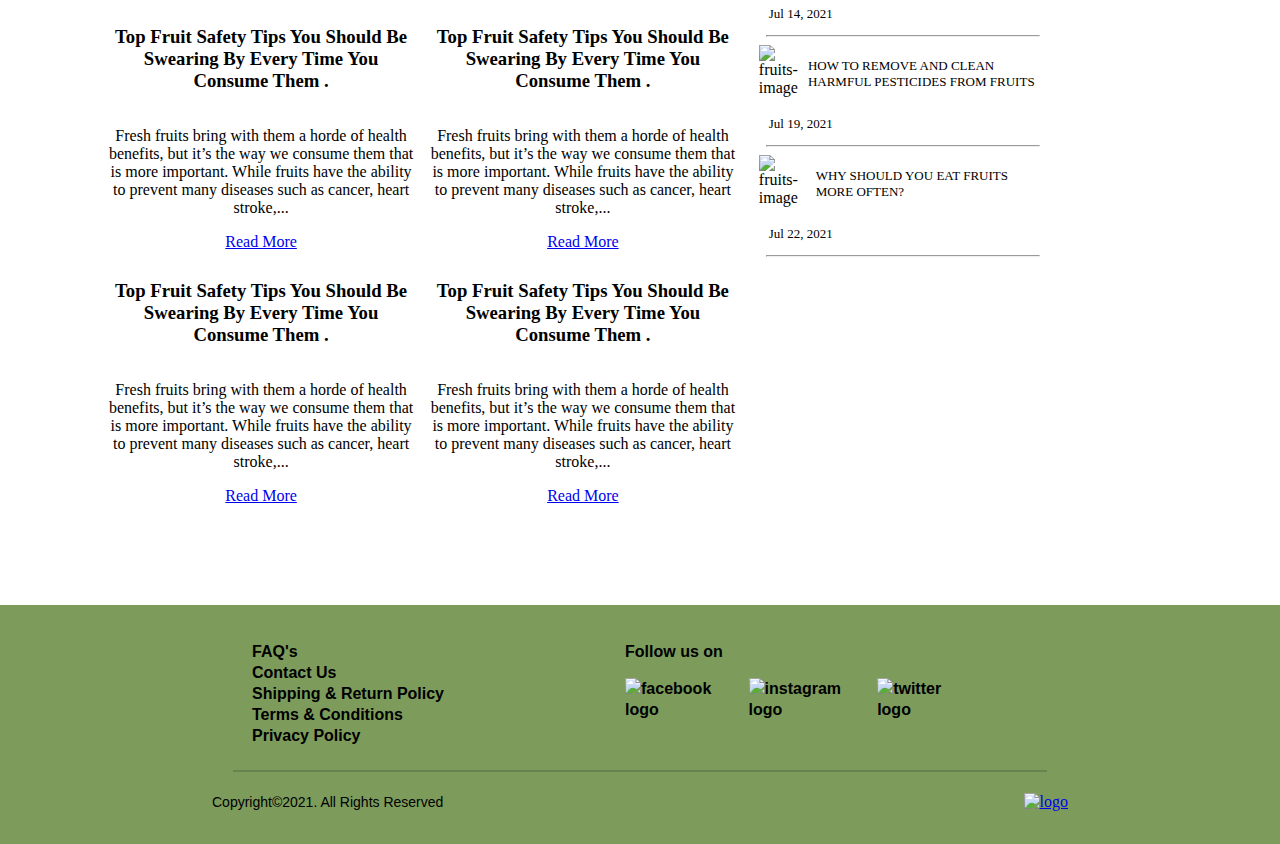
==== commit 8f24451d: "Add files via upload" ====
--- a/index.html
+++ b/index.html
@@ -1,265 +1,326 @@
-<!DOCTYPE html>	
-<html lang="en">	
-
-<head>	
-    <meta charset="UTF-8">	
-    <meta http-equiv="X-UA-Compatible" content="IE=edge">	
-    <meta name="viewport" content="width=device-width, initial-scale=1.0">	
-    <title>Grow with Kimaye | Order fresh fruits from kimaye</title>	
-    <link rel="stylesheet" href="style.css">	
-</head>	
-<style>	
-    .right-column p {	
-        display: none;	
-    }	
-</style>	
-
-
-<body>	
-    <!-- Main Container -->	
-    <div id="container" style="background-image: url(https://cdn.shopify.com/s/files/1/0449/5225/6667/files/jazz-bg-texture-min_1.jpg?v=1616673456);">	
-
-        <!-- First Navbar -->	
-        <div id="first-nav">	
-            <p>Delivering in Mumbai, Delhi and Gurugram | Same day delivery!</p>	
-        </div>	
-
-
-        <!-- Second Navbar -->	
-        <div class="second-nav">	
-            <div>	
-                <div class="dropdown">SHOP<i class="fal fa-angle-down"></i>	
-                    <div class="inside-dropdown">	
-                        <a href="ProductPage.html">ALL FRUITS</a>	
-                        <a href="#">FRESH CUTS</a>	
-                        <a href="#">FRUITS COMBOS</a>	
-                        <a href="#">GIFTS BY KIMAYE</a>	
-                        <a href="#">COMMUNITY BUYING</a>	
-                        <a href="#">FRUITS X SUBSCRIPTION</a>	
-                        <a href="#">REFUND AND REPLACEMENT</a>	
-                    </div>	
-                </div>	
-                <div class="dropdown">LEARN<i class="fal fa-angle-down"></i>	
-                    <div class="inside-dropdown">	
-                        <a href="#">OUR STORY</a>	
-                        <a href="#">WHY KIMAYE</a>	
-                        <a href="#">TRACEABILITY</a>	
-                        <a href="#">BEYOND FRUITS</a>	
-                    </div>	
-                </div>	
-                <div>	
-                    <p id="growbutton"><a style="text-decoration: none;	
-                         color:black" href="index.html">GROW</a></p>	
-                </div>	
-            </div>	
-            <img src="https://cdn.shopify.com/s/files/1/0449/5225/6667/files/website-logo_400x.png?v=1596288204"	
-                alt="kimaye logo" height="35px" width="135px">	
-            <div class="right-column" style="display: flex;">	
-                <div class="location"><img style="height: 30px;"	
-                        src="https://cdn.icon-icons.com/icons2/2642/PNG/512/google_map_location_logo_icon_159350.png"	
-                        alt="mark" class="location-logo"></div>	
-                <div id="location_nav">	
-                    <p style="display: inline; font-size: 12px; text-transform: capitalize;">gurugram</p>	
-                </div>	
-                <div id="accountinfo">	
-                    <i class="fal fa-search searchbar"></i>	
-                    <form id="searchform">	
-                        <i class="fal fa-times hidebar"></i>	
-                        <input class="typeany" type="text" placeholder="Search for products">	
-                        <input type="submit" value="SEARCH">	
-                    </form>	
-                    <i class="fal fa-user gotologin"></i>	
-                    <i class="fal fa-shopping-bag gotocart"></i>	
-                </div>	
-            </div>	
-        </div>	
-
-        <!-- Mid -section here -->	
-        <div class="banner">	
-            <div id="box">	
-
-            </div>	
-            <div id="third-nav">	
-                <h1 id="entry-title">GROW WITH KIMAYE</h1>	
-                <div class="breadcrumbs">	
-                    <a href="index.html">Home</a>	
-                    <span> Archive by Category "Grow with Kimaye"</span>	
-                    <ul class="product-categories">	
-                        <li><a href="https://kimaye.com/blogs/grow-with-kimaye/tagged/nutrition">NUTRITION</a></li>	
-                        <li><a href="https://kimaye.com/blogs/grow-with-kimaye/tagged/lifestyle-modification">LIFESTYLE	
-                                MANAGEMENT</a></li>	
-                        <li><a href="https://kimaye.com/blogs/grow-with-kimaye#">CHILD'S NUTRITION</a></li>	
-                        <li><a href="https://kimaye.com/blogs/grow-with-kimaye/tagged/storage-handling">STORAGE &	
-                                HANDLING</a></li>	
-                    </ul>	
-                </div>	
-            </div>	
-        </div>	
-
-        <!-- Mid div sections -->	
-        <div id="mid-div-section">	
-            <div id="grid"	
-                style="width:55%; display:grid; grid-template-columns: repeat(2,1fr); gap: 10px;text-align: center;">	
-                <div id="inside-grid">	
-                    <img src="https://cdn.shopify.com/s/files/1/0449/5225/6667/articles/AdobeStock_334275008-2-opt2-1900px_540x.jpg?v=1627119119"	
-                        alt="">	
-                    <h3>Top Fruit Safety Tips You Should Be Swearing By Every Time You Consume Them .</h3>	
-                    <p>Fresh fruits bring with them a horde of health benefits, but it’s the way we consume them that is	
-                        more important. While fruits have the ability to prevent many diseases such as cancer, heart	
-                        stroke,...</p>	
-                    <a	
-                        href="https://kimaye.com/blogs/grow-with-kimaye/top-fruit-safety-tips-you-should-be-swearing-by-every-time-you-consume-them">Read	
-                        More</a>	
-                </div>	
-
-                <div id="inside-grid">	
-                    <img src="https://cdn.shopify.com/s/files/1/0449/5225/6667/articles/AdobeStock_201343750_copy__66kb-1000px_540x.jpg?v=1626676701"	
-                        alt="">	
-                    <h3>Fruits Rich In Vitamin C That You Should Be Eating Everyday</h3>	
-                    <p>Remember the times when our mothers used to chase us every day with a bowl of fruits when we were	
-                        kids. Well, she had pretty good reasons behind doing the same. Fruits, especially the ones...	
-                    </p>	
-                    <a	
-                        href="https://kimaye.com/blogs/grow-with-kimaye/top-fruit-safety-tips-you-should-be-swearing-by-every-time-you-consume-them">Read	
-                        More</a>	
-                </div>	
-                <div id="inside-grid">	
-                    <img src="https://cdn.shopify.com/s/files/1/0449/5225/6667/articles/AdobeStock_334275008-2-opt2-1900px_540x.jpg?v=1627119119"	
-                        alt="">	
-                    <h3>Top Fruit Safety Tips You Should Be Swearing By Every Time You Consume Them .</h3>	
-                    <p>Fresh fruits bring with them a horde of health benefits, but it’s the way we consume them that is	
-                        more important. While fruits have the ability to prevent many diseases such as cancer, heart	
-                        stroke,...</p>	
-                    <a	
-                        href="https://kimaye.com/blogs/grow-with-kimaye/top-fruit-safety-tips-you-should-be-swearing-by-every-time-you-consume-them">Read	
-                        More</a>	
-                </div>	
-                <div id="inside-grid">	
-                    <img src="https://cdn.shopify.com/s/files/1/0449/5225/6667/articles/AdobeStock_334275008-2-opt2-1900px_540x.jpg?v=1627119119"	
-                        alt="">	
-                    <h3>Top Fruit Safety Tips You Should Be Swearing By Every Time You Consume Them .</h3>	
-                    <p>Fresh fruits bring with them a horde of health benefits, but it’s the way we consume them that is	
-                        more important. While fruits have the ability to prevent many diseases such as cancer, heart	
-                        stroke,...</p>	
-                    <a	
-                        href="https://kimaye.com/blogs/grow-with-kimaye/top-fruit-safety-tips-you-should-be-swearing-by-every-time-you-consume-them">Read	
-                        More</a>	
-                </div>	
-                <div id="inside-grid">	
-                    <img src="https://cdn.shopify.com/s/files/1/0449/5225/6667/articles/AdobeStock_334275008-2-opt2-1900px_540x.jpg?v=1627119119"	
-                        alt="">	
-                    <h3>Top Fruit Safety Tips You Should Be Swearing By Every Time You Consume Them .</h3>	
-                    <p>Fresh fruits bring with them a horde of health benefits, but it’s the way we consume them that is	
-                        more important. While fruits have the ability to prevent many diseases such as cancer, heart	
-                        stroke,...</p>	
-                    <a	
-                        href="https://kimaye.com/blogs/grow-with-kimaye/top-fruit-safety-tips-you-should-be-swearing-by-every-time-you-consume-them">Read	
-                        More</a>	
-                </div>	
-                <div id="inside-grid">	
-                    <img src="https://cdn.shopify.com/s/files/1/0449/5225/6667/articles/AdobeStock_334275008-2-opt2-1900px_540x.jpg?v=1627119119"	
-                        alt="">	
-                    <h3>Top Fruit Safety Tips You Should Be Swearing By Every Time You Consume Them .</h3>	
-                    <p>Fresh fruits bring with them a horde of health benefits, but it’s the way we consume them that is	
-                        more important. While fruits have the ability to prevent many diseases such as cancer, heart	
-                        stroke,...</p>	
-                    <a	
-                        href="https://kimaye.com/blogs/grow-with-kimaye/top-fruit-safety-tips-you-should-be-swearing-by-every-time-you-consume-them">Read	
-                        More</a>	
-                </div>	
-                <div id="inside-grid">	
-                    <img src="https://cdn.shopify.com/s/files/1/0449/5225/6667/articles/AdobeStock_334275008-2-opt2-1900px_540x.jpg?v=1627119119"	
-                        alt="">	
-                    <h3>Top Fruit Safety Tips You Should Be Swearing By Every Time You Consume Them .</h3>	
-                    <p>Fresh fruits bring with them a horde of health benefits, but it’s the way we consume them that is	
-                        more important. While fruits have the ability to prevent many diseases such as cancer, heart	
-                        stroke,...</p>	
-                    <a	
-                        href="https://kimaye.com/blogs/grow-with-kimaye/top-fruit-safety-tips-you-should-be-swearing-by-every-time-you-consume-them">Read	
-                        More</a>	
-                </div>	
-                <div id="inside-grid">	
-                    <img src="https://cdn.shopify.com/s/files/1/0449/5225/6667/articles/AdobeStock_334275008-2-opt2-1900px_540x.jpg?v=1627119119"	
-                        alt="">	
-                    <h3>Top Fruit Safety Tips You Should Be Swearing By Every Time You Consume Them .</h3>	
-                    <p>Fresh fruits bring with them a horde of health benefits, but it’s the way we consume them that is	
-                        more important. While fruits have the ability to prevent many diseases such as cancer, heart	
-                        stroke,...</p>	
-                    <a	
-                        href="https://kimaye.com/blogs/grow-with-kimaye/top-fruit-safety-tips-you-should-be-swearing-by-every-time-you-consume-them">Read	
-                        More</a>	
-                </div>	
-                <div id="inside-grid">	
-                    <img src="https://cdn.shopify.com/s/files/1/0449/5225/6667/articles/AdobeStock_334275008-2-opt2-1900px_540x.jpg?v=1627119119"	
-                        alt="">	
-                    <h3>Top Fruit Safety Tips You Should Be Swearing By Every Time You Consume Them .</h3>	
-                    <p>Fresh fruits bring with them a horde of health benefits, but it’s the way we consume them that is	
-                        more important. While fruits have the ability to prevent many diseases such as cancer, heart	
-                        stroke,...</p>	
-                    <a	
-                        href="https://kimaye.com/blogs/grow-with-kimaye/top-fruit-safety-tips-you-should-be-swearing-by-every-time-you-consume-them">Read	
-                        More</a>	
-                </div>	
-                <div id="inside-grid">	
-                    <img src="https://cdn.shopify.com/s/files/1/0449/5225/6667/articles/AdobeStock_334275008-2-opt2-1900px_540x.jpg?v=1627119119"	
-                        alt="">	
-                    <h3>Top Fruit Safety Tips You Should Be Swearing By Every Time You Consume Them .</h3>	
-                    <p>Fresh fruits bring with them a horde of health benefits, but it’s the way we consume them that is	
-                        more important. While fruits have the ability to prevent many diseases such as cancer, heart	
-                        stroke,...</p>	
-                    <a	
-                        href="https://kimaye.com/blogs/grow-with-kimaye/top-fruit-safety-tips-you-should-be-swearing-by-every-time-you-consume-them">Read	
-                        More</a>	
-                </div>	
-
-            </div>	
-
-            <div id="grid-2" style="display: inline-block; width: 25%; justify-content:center;">	
-
-                <h2>SEARCH</h2>	
-                <hr>	
+<!DOCTYPE html>
+<html lang="en">
+
+<head>
+    <meta charset="UTF-8">
+    <meta http-equiv="X-UA-Compatible" content="IE=edge">
+    <meta name="viewport" content="width=device-width, initial-scale=1.0">
+    <link rel="stylesheet" href="https://pro.fontawesome.com/releases/v5.10.0/css/all.css"
+        integrity="sha384-AYmEC3Yw5cVb3ZcuHtOA93w35dYTsvhLPVnYs9eStHfGJvOvKxVfELGroGkvsg+p" crossorigin="anonymous" />
+    <link rel="preconnect" href="https://fonts.googleapis.com">
+    <link rel="preconnect" href="https://fonts.gstatic.com" crossorigin>
+    <link href="https://fonts.googleapis.com/css2?family=Caveat+Brush&display=swap" rel="stylesheet">
+    <title>Grow with Kimaye | Order fresh fruits from kimaye</title>
+    <link rel="stylesheet" href="style.css">
+</head>
+<style>
+    .right-column p {
+        display: none;
+    }
+</style>
+
+
+<body>
+    <!-- Main Container -->
+    <div class="container">
+
+        <!-- First Navbar -->
+        <div id="first-nav">
+            <p>Delivering in Mumbai, Delhi and Gurugram | Same day delivery!</p>
+        </div>
+
+
+        <!-- navigation bar -->
+
+        <div class="navbar">
+            <div style="display: flex;">
+                <div class="dropdown">SHOP<i class="fal fa-angle-down"></i>
+                    <div class="dropdown-content">
+                        <a href="ProductPage.html">ALL FRUITS</a>
+                        <a href="#">FRESH CUTS</a>
+                        <a href="#">FRUITS COMBOS</a>
+                        <a href="#">GIFTS BY KIMAYE</a>
+                        <a href="#">COMMUNITY BUYING</a>
+                        <a href="#">FRUITS X SUBSCRIPTION</a>
+                        <a href="#">REFUND AND REPLACEMENT</a>
+                    </div>
+                </div>
+                <div class="dropdown">LEARN<i class="fal fa-angle-down"></i>
+                    <div class="dropdown-content">
+                        <a href="#">OUR STORY</a>
+                        <a href="#">WHY KIMAYE</a>
+                        <a href="#">TRACEABILITY</a>
+                        <a href="#">BEYOND FRUITS</a>
+                    </div>
+                </div>
+                <div>
+                    <p id="grow">GROW</p>
+                </div>
+            </div>
+            <img src="https://cdn.shopify.com/s/files/1/0449/5225/6667/files/website-logo_400x.png?v=1596288204"
+                alt="kimaye logo" height="35px" width="135px">
+            <div id="accountinfo">
+                <i class="fal fa-search searchbar"></i>
+                <form id="searchform">
+                    <i class="fal fa-times hidebar"></i>
+                    <input class="typeany" type="text" placeholder="Search for products">
+                    <input type="submit" value="SEARCH">
+                </form>
+                <i class="fal fa-user gotologin"></i>
+                <i class="fal fa-shopping-bag gotocart"></i>
+            </div>
+        </div>
+
+        <!-- Mid -section here -->
+        <div class="banner">
+            <div id="box">
+
+            </div>
+            <div id="third-nav">
+                <h1 id="entry-title">GROW WITH KIMAYE</h1>
+                <div class="breadcrumbs">
+                    <a href="index.html">Home</a>
+                    <span> Archive by Category "Grow with Kimaye"</span>
+                    <ul class="product-categories">
+                        <li><a href="https://kimaye.com/blogs/grow-with-kimaye/tagged/nutrition">NUTRITION</a></li>
+                        <li><a href="https://kimaye.com/blogs/grow-with-kimaye/tagged/lifestyle-modification">LIFESTYLE
+                                MANAGEMENT</a></li>
+                        <li><a href="https://kimaye.com/blogs/grow-with-kimaye#">CHILD'S NUTRITION</a></li>
+                        <li><a href="https://kimaye.com/blogs/grow-with-kimaye/tagged/storage-handling">STORAGE &
+                                HANDLING</a></li>
+                    </ul>
+                </div>
+            </div>
+        </div>
+
+        <!-- Mid div sections -->
+        <div id="mid-div-section">
+            <div id="grid"
+                style="width:55%; display:grid; grid-template-columns: repeat(2,1fr); gap: 10px;text-align: center;">
+                <div id="inside-grid">
+                        <img src="https://cdn.shopify.com/s/files/1/0449/5225/6667/articles/AdobeStock_334275008-2-opt2-1900px_540x.jpg?v=1627119119"
+                        alt="">
+                    <h3>Top Fruit Safety Tips You Should Be Swearing By Every Time You Consume Them .</h3>
+                    <p>Fresh fruits bring with them a horde of health benefits, but it’s the way we consume them that is
+                        more important. While fruits have the ability to prevent many diseases such as cancer, heart
+                        stroke,...</p>
+                    <a
+                        href="https://kimaye.com/blogs/grow-with-kimaye/top-fruit-safety-tips-you-should-be-swearing-by-every-time-you-consume-them">Read
+                        More</a>
+                </div>
+
+                <div id="inside-grid">
+                    <img src="https://cdn.shopify.com/s/files/1/0449/5225/6667/articles/AdobeStock_201343750_copy__66kb-1000px_540x.jpg?v=1626676701"
+                        alt="">
+                    <h3>Fruits Rich In Vitamin C That You Should Be Eating Everyday</h3>
+                    <p>Remember the times when our mothers used to chase us every day with a bowl of fruits when we were
+                        kids. Well, she had pretty good reasons behind doing the same. Fruits, especially the ones...
+                    </p>
+                    <a
+                        href="https://kimaye.com/blogs/grow-with-kimaye/top-fruit-safety-tips-you-should-be-swearing-by-every-time-you-consume-them">Read
+                        More</a>
+                </div>
+                <div id="inside-grid">
+                    <img src="https://cdn.shopify.com/s/files/1/0449/5225/6667/articles/AdobeStock_77286816-min__1625567830_114.143.85.97_540x.jpg?v=1625638895"
+                        alt="">
+                    <h3>Top Fruit Safety Tips You Should Be Swearing By Every Time You Consume Them .</h3>
+                    <p>Fresh fruits bring with them a horde of health benefits, but it’s the way we consume them that is
+                        more important. While fruits have the ability to prevent many diseases such as cancer, heart
+                        stroke,...</p>
+                    <a
+                        href="https://kimaye.com/blogs/grow-with-kimaye/top-fruit-safety-tips-you-should-be-swearing-by-every-time-you-consume-them">Read
+                        More</a>
+                </div>
+                <div id="inside-grid">
+                    <img src="https://cdn.shopify.com/s/files/1/0449/5225/6667/articles/Blog_-_Benefits_of_fruits_540x.jpg?v=1625147388"
+                        alt="">
+                    <h3>Top Fruit Safety Tips You Should Be Swearing By Every Time You Consume Them .</h3>
+                    <p>Fresh fruits bring with them a horde of health benefits, but it’s the way we consume them that is
+                        more important. While fruits have the ability to prevent many diseases such as cancer, heart
+                        stroke,...</p>
+                    <a
+                        href="https://kimaye.com/blogs/grow-with-kimaye/top-fruit-safety-tips-you-should-be-swearing-by-every-time-you-consume-them">Read
+                        More</a>
+                </div>
+                <div id="inside-grid">
+                    <img src="https://cdn.shopify.com/s/files/1/0449/5225/6667/articles/Untitled_design_51-min_540x.png?v=1614341965"
+                        alt="">
+                    <h3>Top Fruit Safety Tips You Should Be Swearing By Every Time You Consume Them .</h3>
+                    <p>Fresh fruits bring with them a horde of health benefits, but it’s the way we consume them that is
+                        more important. While fruits have the ability to prevent many diseases such as cancer, heart
+                        stroke,...</p>
+                    <a
+                        href="https://kimaye.com/blogs/grow-with-kimaye/top-fruit-safety-tips-you-should-be-swearing-by-every-time-you-consume-them">Read
+                        More</a>
+                </div>
+                <div id="inside-grid">
+                    <img src="https://cdn.shopify.com/s/files/1/0449/5225/6667/articles/immune_system_1728x-min_720x.jpg?v=1614342193"
+                        alt="">
+                    <h3>Top Fruit Safety Tips You Should Be Swearing By Every Time You Consume Them .</h3>
+                    <p>Fresh fruits bring with them a horde of health benefits, but it’s the way we consume them that is
+                        more important. While fruits have the ability to prevent many diseases such as cancer, heart
+                        stroke,...</p>
+                    <a
+                        href="https://kimaye.com/blogs/grow-with-kimaye/top-fruit-safety-tips-you-should-be-swearing-by-every-time-you-consume-them">Read
+                        More</a>
+                </div>
+                <div id="inside-grid">
+                    <img src="https://cdn.shopify.com/s/files/1/0449/5225/6667/articles/pomegranate-min_720x.jpg?v=1614342435"
+                        alt="">
+                    <h3>Top Fruit Safety Tips You Should Be Swearing By Every Time You Consume Them .</h3>
+                    <p>Fresh fruits bring with them a horde of health benefits, but it’s the way we consume them that is
+                        more important. While fruits have the ability to prevent many diseases such as cancer, heart
+                        stroke,...</p>
+                    <a
+                        href="https://kimaye.com/blogs/grow-with-kimaye/top-fruit-safety-tips-you-should-be-swearing-by-every-time-you-consume-them">Read
+                        More</a>
+                </div>
+                <div id="inside-grid">
+                    <img src="https://cdn.shopify.com/s/files/1/0449/5225/6667/articles/healthy_heart-min_720x.jpg?v=1614342271"
+                        alt="">
+                    <h3>Top Fruit Safety Tips You Should Be Swearing By Every Time You Consume Them .</h3>
+                    <p>Fresh fruits bring with them a horde of health benefits, but it’s the way we consume them that is
+                        more important. While fruits have the ability to prevent many diseases such as cancer, heart
+                        stroke,...</p>
+                    <a
+                        href="https://kimaye.com/blogs/grow-with-kimaye/top-fruit-safety-tips-you-should-be-swearing-by-every-time-you-consume-them">Read
+                        More</a>
+                </div>
+                <div id="inside-grid">
+                    <img src="https://cdn.shopify.com/s/files/1/0449/5225/6667/articles/craving_blog-min_720x.jpg?v=1614342502"
+                        alt="">
+                    <h3>Top Fruit Safety Tips You Should Be Swearing By Every Time You Consume Them .</h3>
+                    <p>Fresh fruits bring with them a horde of health benefits, but it’s the way we consume them that is
+                        more important. While fruits have the ability to prevent many diseases such as cancer, heart
+                        stroke,...</p>
+                    <a
+                        href="https://kimaye.com/blogs/grow-with-kimaye/top-fruit-safety-tips-you-should-be-swearing-by-every-time-you-consume-them">Read
+                        More</a>
+                </div>
+                <div id="inside-grid">
+                    <img src="https://cdn.shopify.com/s/files/1/0449/5225/6667/articles/working_out_at_home-min_720x.jpg?v=1614598096"
+                        alt="">
+                    <h3>Top Fruit Safety Tips You Should Be Swearing By Every Time You Consume Them .</h3>
+                    <p>Fresh fruits bring with them a horde of health benefits, but it’s the way we consume them that is
+                        more important. While fruits have the ability to prevent many diseases such as cancer, heart
+                        stroke,...</p>
+                    <a
+                        href="https://kimaye.com/blogs/grow-with-kimaye/top-fruit-safety-tips-you-should-be-swearing-by-every-time-you-consume-them">Read
+                        More</a>
+                </div>
+
+            </div>
+
+            <div id="grid-2" style="display: inline-block; width: 25%; justify-content:center;">
+
+                <h2>SEARCH</h2>
+                <hr>
                 <input style="box-shadow: none;	
-                padding-right: 10px;" type="text" placeholder="Search for posts" id="search">	
-                <button style="padding: 13px; margin-left:0%; border: none; background-color: #98cb4c;">Search</button>	
-
-
-
-                <h2>CATEGORIES</h2>	
-                <p>Pick a link list to show here in your under Blog sidebar > Quick links link list.</p>	
-                <hr>	
-
-
-
-
-                <div id="inside-grid-2">	
-                    <h2>RECENT POST</h2>	
-                    <div style="display: flex;">	
-                        <img src="https://cdn.shopify.com/s/files/1/0449/5225/6667/articles/AdobeStock_201343750_copy__66kb-1000px_540x.jpg?v=1626676701"	
-                            alt="fruits-image">	
-                        <p>TOP FRUIT SAFETY TIPS YOU SHOULD BE SWEARING BY EVERY TIME YOU CONSUME THEM .</p>	
-                    </div>	
-                    <hr class="line">	
-                    <div style="display: flex;">	
-                        <img src="https://cdn.shopify.com/s/files/1/0449/5225/6667/articles/AdobeStock_201343750_copy__66kb-1000px_540x.jpg?v=1626676701"	
-                            alt="fruits-image">	
-                        <p>TOP FRUIT SAFETY TIPS YOU SHOULD BE SWEARING BY EVERY TIME YOU CONSUME THEM .</p>	
-                    </div>	
-                    <hr class="line">	
-                    <div style="display: flex;">	
-                        <img src="https://cdn.shopify.com/s/files/1/0449/5225/6667/articles/AdobeStock_201343750_copy__66kb-1000px_540x.jpg?v=1626676701"	
-                            alt="fruits-image">	
-                        <p>TOP FRUIT SAFETY TIPS YOU SHOULD BE SWEARING BY EVERY TIME YOU CONSUME THEM .</p>	
-                    </div>	
-                    <hr class="line">	
-                    <div style="display: flex;">	
-                        <img src="https://cdn.shopify.com/s/files/1/0449/5225/6667/articles/AdobeStock_201343750_copy__66kb-1000px_540x.jpg?v=1626676701"	
-                            alt="fruits-image">	
-                        <p>TOP FRUIT SAFETY TIPS YOU SHOULD BE SWEARING BY EVERY TIME YOU CONSUME THEM .</p>	
-                    </div>	
-                    <hr class="line">	
-
-                </div>	
-            </div>	
-</body>	
-
-</html> +                padding-right: 10px;" type="text" placeholder="Search for posts" id="search">
+                <button style="padding: 13px; margin-left:0%; border: none; background-color: #98cb4c;">Search</button>
+
+
+
+                <h2>CATEGORIES</h2>
+                <hr>
+                <p>Pick a link list to show here in your under Blog sidebar > Quick links link list.</p>
+
+
+
+
+                <div id="inside-grid-2">
+                    <h2>RECENT POST</h2>
+                    <div style="display:flex; width: 85%;">
+                        <img src="https://cdn.shopify.com/s/files/1/0449/5225/6667/articles/AdobeStock_334275008-2-opt2-1900px_70x_crop_center.progressive.jpg?v=1627119119"
+                            alt="fruits-image">
+                        <p style="margin-left: 10px;">TOP FRUIT SAFETY TIPS YOU SHOULD BE SWEARING BY EVERY TIME YOU CONSUME THEM .</p>
+                
+                    </div>
+                    <p>Jul 24, 2021</p>
+                    <hr class="line">
+                    <div style="display: flex;">
+                        <img src="https://cdn.shopify.com/s/files/1/0449/5225/6667/articles/AdobeStock_201343750_copy__66kb-1000px_540x.jpg?v=1626676701"
+                            alt="fruits-image">
+                        <p style="margin-left: 10px;" >FRUITS RICH IN VITAMIN C THAT YOU SHOULD BE EATING EVERYDAY</p>
+                    </div>
+                    <p>Jul 14, 2021</p>
+                    <hr class="line">
+                    <div style="display: flex;">
+                        <img src="https://cdn.shopify.com/s/files/1/0449/5225/6667/articles/AdobeStock_77286816-min__1625567830_114.143.85.97_70x_crop_center.progressive.jpg?v=1625638895"
+                            alt="fruits-image">
+                        <p>HOW TO REMOVE AND CLEAN HARMFUL PESTICIDES FROM FRUITS</p>
+                    </div>
+                    <p>Jul 19, 2021</p>
+                    <hr class="line">
+                    <div style="display: flex;">
+                        <img src="https://cdn.shopify.com/s/files/1/0449/5225/6667/articles/Blog_-_Benefits_of_fruits_70x_crop_center.progressive.jpg?v=1625147388"
+                            alt="fruits-image">
+                        <p>WHY SHOULD YOU EAT FRUITS MORE OFTEN?</p>
+                    </div>
+                    <p>Jul 22, 2021</p>
+                    <hr class="line">
+
+                </div>
+
+            </div>
+        </div>
+        <!-- footer -->
+
+        <div class="footer">
+            <div>
+                <div>
+                    <div>
+                        <ul>
+                            <li type="none">
+                                <strong>FAQ's</strong>
+                            </li>
+                            <li type="none">
+                                <strong>Contact Us</strong>
+                            </li>
+                            <li type="none">
+                                <strong>Shipping & Return Policy</strong>
+                            </li>
+                            <li type="none">
+                                <strong>Terms & Conditions</strong>
+                            </li>
+                            <li type="none">
+                                <strong>Privacy Policy</strong>
+                            </li>
+                        </ul>
+                    </div>
+                    <div>
+                        <ul>
+                            <li type="none">Follow us on</li>
+                        </ul>
+                        <ul id="logo">
+                            <li type="none">
+                                <img src="https://cdn.shopify.com/s/files/1/0449/5225/6667/files/fb-icon.png?v=1599571756"
+                                    alt="facebook logo">
+                            </li>
+                            <li type="none">
+                                <img src="https://cdn.shopify.com/s/files/1/0449/5225/6667/files/insta-icon.png?v=1599571756"
+                                    alt="instagram logo">
+                            </li>
+                            <li type="none">
+                                <img src="https://cdn.shopify.com/s/files/1/0449/5225/6667/files/twitter-icon.png?v=1599571756"
+                                    alt="twitter logo">
+                            </li>
+                        </ul>
+                    </div>
+                </div>
+                <hr color="#69824e">
+                <div id="logo-2">
+
+                    <p id="copyright">Copyright©2021. All Rights Reserved</p>
+                    <a href="https://www.ting.in/">
+                        <img src="https://cdn.shopify.com/s/files/1/0449/5225/6667/files/ting.png?v=1599565040"
+                            alt="logo" height="40%">
+                    </a>
+                </div>
+            </div>
+        </div>
+    </div>
+</body>
+
+</html>
+<script src="script.js"></script>--- a/style.css
+++ b/style.css
@@ -1,27 +1,69 @@
+
+.container>div:nth-child(1) {
+  font-size: 12px;
+  
+}
+
+
+
+
+
+
+
+
+@font-face {
+  font-family: "Bitterbrush";
+  src: url(font/Bitterbrush-DEMO.otf);
+  font-style: normal;
+}
+
+::-webkit-scrollbar {
+  width: 7px;
+}
+::-webkit-scrollbar-thumb {
+  background: #cd171f;
+  border-radius: 10px;
+}
+
+::-webkit-scrollbar-track {
+  box-shadow: inset 0 0 5px #98cb4c;
+  border-radius: 10px;
+}
+
+::selection {
+  color: #cd171f;
+  background: #98cb4c;
+}
+
+* {
+  box-sizing: border-box;
+}
+
 body {
-  margin: 0;
-  padding: 0;
-}
+  margin: 0%;
+  padding: 0%;
+}
+
+h1 {
+  font-family: "Bitterbrush";
+  font-weight: 200;
+}
+
+button:hover{
+  cursor: pointer;
+}
+
+/* main cointainer styling. */
 
 .container {
-  display: block;
-  position: absolute;
-  left: 0;
-  width: 100%;
-  background-image: url(https://cdn.shopify.com/s/files/1/0449/5225/6667/files/jazz-bg-texture-min_1.jpg?v=1616673456);
-  background-repeat: no-repeat;
-  background-position: center top;
-  background-color: transparent;
-  background-size: 100% auto;
-  background-repeat: repeat-y;
-  top: 0;
-  height: 100%;
-  opacity: 0.25;
+    display: block;
+    background-image: url("https://cdn.shopify.com/s/files/1/0449/5225/6667/files/jazz-bg-texture-min_1.jpg?v=1616673456");
+
 }
 
 /* first div available in mumbai text styling */
 
-/* .container>div:nth-child(1) {
+.container > div:nth-child(1) {
   line-height: 60%;
   color: white;
   font-family: "PT Sans", Arial, Helvetica, sans-serif;
@@ -29,7 +71,10 @@
   text-align: center;
   grid-area: a;
   background-color: #437111;
-} */
+}
+
+
+
 
 #first-nav {
   line-height: 10%;
@@ -43,12 +88,12 @@
 }
 
 
-/* For Second navbar */
-
-.second-nav {
-
+/* Navigation bar styling */
+
+.navbar {
   grid-area: b;
   display: flex;
+  padding: 10px;
   justify-content: space-around;
   align-items: center;
   position: sticky;
@@ -57,32 +102,29 @@
   z-index: 1;
 }
 
-.second-nav>div:nth-child(1) {
-  height: 85px;
-  width: 22%;
-  display: flex;
+.navbar > div:nth-child(1) {
+  height: 100%;
+  width: 14%;
   justify-content: space-between;
   align-items: center;
 }
 
-
-.arrowdown {
+.dropdown {
   font-family: "PT Sans", serif;
   font-size: 17px;
   height: 100%;
-  margin-top: 18%;
   position: relative;
   display: inline-block;
   cursor: pointer;
 }
 
-.arrowdown i {
-  right: -8px;
+.dropdown i {
+  right: -18px;
   font-size: 18px;
   color: #bbb;
 }
 
-.inside-dropdown {
+.dropdown-content {
   display: none;
   position: absolute;
   background-color: white;
@@ -92,7 +134,7 @@
   z-index: 1;
 }
 
-.inside-dropdown a {
+.dropdown-content a {
   color: black;
   padding: 12px 16px;
   text-decoration: none;
@@ -102,17 +144,18 @@
   font-family: "PT Sans", Arial, Helvetica, sans-serif;
 }
 
-#grow.navbar>div:nth-child(1)+img {
-  cursor: pointer;
-}
-
-.inside-dropdown a:hover {
+#grow,.navbar > div:nth-child(1) + img {
+  cursor: pointer;
+  
+}
+
+.dropdown-content a:hover {
   color: #98cb4c;
-  padding-left: 10%;
-}
-
-.dropdown:hover .inside-dropdown {
+}
+
+.dropdown:hover .dropdown-content {
   display: block;
+  margin-top: -40%;
 }
 
 #accountinfo {
@@ -130,7 +173,7 @@
 #searchform {
   display: none;
   position: absolute;
-  top: 70px;
+  top: 70px; 
   right: 230px;
   background-color: #f7f7f7;
   z-index: 1;
@@ -139,11 +182,11 @@
   box-shadow: 0 0 2px rgb(0 0 0 / 10%);
 }
 
-input[type="text"] {
+input[type="text"]{
   height: 35px;
 }
 
-input[type="submit"] {
+input[type="submit"]{
   height: 35px;
   background-color: #98cb4c;
   color: white;
@@ -158,7 +201,7 @@
   margin-bottom: 5%;
 }
 
-/* banner */
+/* Styling for banner */
 
 
 .banner {
@@ -179,7 +222,7 @@
   background-color: #437111;
   text-align: center;
   color: rgba(255, 255, 255, 0.9);
-  padding: 10px;
+  padding: 30px;
 }
 
 #entry-title {
@@ -219,6 +262,8 @@
 
 .breadcrumbs a:hover {
   text-decoration: underline;
+  transition: 1s ease-in-out;
+  transform: scale(1.1);
 }
 
 #third-nav ul {
@@ -236,6 +281,8 @@
 
 li:hover {
   text-decoration: underline;
+  transition: 1s ease-in-out;
+  transform: scale(1.1);
 }
 
 
@@ -248,13 +295,15 @@
   display: flex;
   gap: 20px;
   justify-content: center;
-  width: 100%;
+  width: 90%;
   margin-top: 50px;
 }
 
 
 #grid div {
   /* border: 1px solid red; */
+  display: grid;
+  grid-template-columns: repeat(1,1fr);
   justify-content: center;
 
 
@@ -263,13 +312,14 @@
 #inside-grid img {
   width: 85%;
   border-radius: 20px;
+  box-shadow: rgba(0, 0, 0, 0.1) 0px 4px 12px;
 }
 #inside-grid img:hover {
   cursor: pointer;
   border: 0;
-  width: 90%;
-    transition: 1s ease-out;
-    transform: scale(1);
+  transition: 1s ease-out;
+  transform: scale(1.1);
+  opacity: 0.6;
 
 }
 #inside-grid h3:hover{
@@ -277,12 +327,20 @@
   cursor: pointer;
   transition: 600ms;
 }
+
+
+#grid-2 h2{
+  display: block;
+  margin-top: 60px;
+  padding: 20px;
+}
 #inside-grid-2 img {
-  width: 25%;
+  width: 20%;
 }
 
 #inside-grid-2 p {
   font-size: small;
+  margin-left: 10px;
 }
 
 #inside-grid-2 p:hover {
@@ -301,64 +359,162 @@
   width: 95%;
 }
 
+/* styling for footer*/
+
+.footer {
+  grid-area: k;
+  background-color: #7d9c5b;
+  margin-top: 100px;
+  width: 100%;
+}
+
+.footer > div {
+  width: 70%;
+  margin: auto;
+  padding: 20px;
+}
+
+.footer > div > div:nth-child(1) {
+  height: 55%;
+  width: 90%;
+  display: flex;
+  justify-content: space-between;
+}
+
+ul {
+  font-size: 16px;
+  font-weight: 700;
+  font-family: "PT Sans", sans-serif;
+  line-height: 21px;
+}
+
+ul > li {
+  cursor: pointer;
+}
+
+li:hover {
+  color: #cd171f;
+}
+
+#logo {
+  display: flex;
+}
+#logo-2 img{
+  width: 50%;
+}
+
+#logo > li {
+  padding-right: 6%;
+}
+
+.footer > div > div:nth-child(3) {
+  height: 25%;
+  display: flex;
+  align-items: center;
+  justify-content: space-between;
+}
+
+#copyright {
+  font-family: "PT Sans", Arial, Helvetica, sans-serif;
+  font-size: 14px;
+}
 
 
 @media screen and (min-width:376px) and (max-width:768px) {
   .container {
-    height: 3721px;
+    display: block;
+    background-image: url("https://cdn.shopify.com/s/files/1/0449/5225/6667/files/jazz-bg-texture-min_1.jpg?v=1616673456");
+
+  }
+  /* styling for footer*/
+
+ul {
+  font-size: 13px;
+  line-height: 17px;
+}
+
+#copyright {
+  font-size: 12px;
+}
+
+#logo li img {
+  height: 70%;
+}
+#inside-grid {
+  display: grid;
+  grid-template-columns: repeat(1,1fr);
+
+}
+}
+
+@media screen and (min-width:0px) and (max-width:375px) {
+
+  .container {
+    display: block;
+    background-image: url("https://cdn.shopify.com/s/files/1/0449/5225/6667/files/jazz-bg-texture-min_1.jpg?v=1616673456");
+    
+  }
+
+  #grid {
     display: grid;
-    grid-template-columns: repeat(12, 1fr);
-    grid-template-rows: 35px 60px 450px 150px 800px 33px 500px 40px 170px 375px 33px 450px 40px 400px 190px;
-    grid-template-areas:
-      "a a a a a a a a a a a a"
-      "b b b b b b b b b b b b"
-      "c c c c c c c c c c c c"
-      "d d d d d d d d d d d d"
-      "e e e e e e e e e e e e"
-      "x x x x x x x x x x x x"
-      "f f f f f f f f f f f f"
-      "z z z z z z z z z z z z"
-      "g g g g g g g g g g g g"
-      "h h h h h h h h h h h h"
-      "o o o o o o o o o o o o"
-      "i i i i i i i i i i i i"
-      "q q q q q q q q q q q q"
-      "j j j j j j j j j j j j"
-      "k k k k k k k k k k k k";
+    grid-template-columns: repeat(10,1fr);
+
   }
-}
-
-@media screen and (min-width:0px) and (max-width:375px) {
-
-  .container {
-
-    height: 2238px;
-    display: grid;
-    grid-template-columns: repeat(12, 1fr);
-    grid-template-rows: 30px 50px 300px 80px 430px 20px 300px 20px 100px 250px 20px 300px 20px 200px 100px;
-    grid-template-areas:
-      "a a a a a a a a a a a a"
-      "b b b b b b b b b b b b"
-      "c c c c c c c c c c c c"
-      "d d d d d d d d d d d d"
-      "e e e e e e e e e e e e"
-      "x x x x x x x x x x x x"
-      "f f f f f f f f f f f f"
-      "z z z z z z z z z z z z"
-      "g g g g g g g g g g g g"
-      "h h h h h h h h h h h h"
-      "o o o o o o o o o o o o"
-      "i i i i i i i i i i i i"
-      "q q q q q q q q q q q q"
-      "j j j j j j j j j j j j"
-      "k k k k k k k k k k k k";
-  }
+
+  
 
   #accountinfo {
     width: 100px;
   }
-}
-
-.container>div:nth-child(1) {
-  font-size: 12px;
-}+
+
+
+  /* styling for footer*/
+
+.footer > div > div:nth-child(1) {
+  width: 100%;
+}
+
+ul {
+  font-size: 8px;
+  line-height: 10px;
+}
+
+#copyright {
+  font-size: 8px;
+}
+
+#logo li img {
+  height: 45%;
+}
+
+
+
+
+/* Styling for login register */
+#accountinfo {
+  width: 100px;
+}
+
+i {
+  font-size: 15px;
+}
+
+form {
+  top: 30px; 
+  right: -60px;
+  padding: 10px;
+  width: 210px;
+}
+
+input[type="text"]{
+  height: 25px;
+  width: 60%;
+}
+
+input[type="submit"]{
+  height: 25px;
+  width: 38%;
+}
+
+}
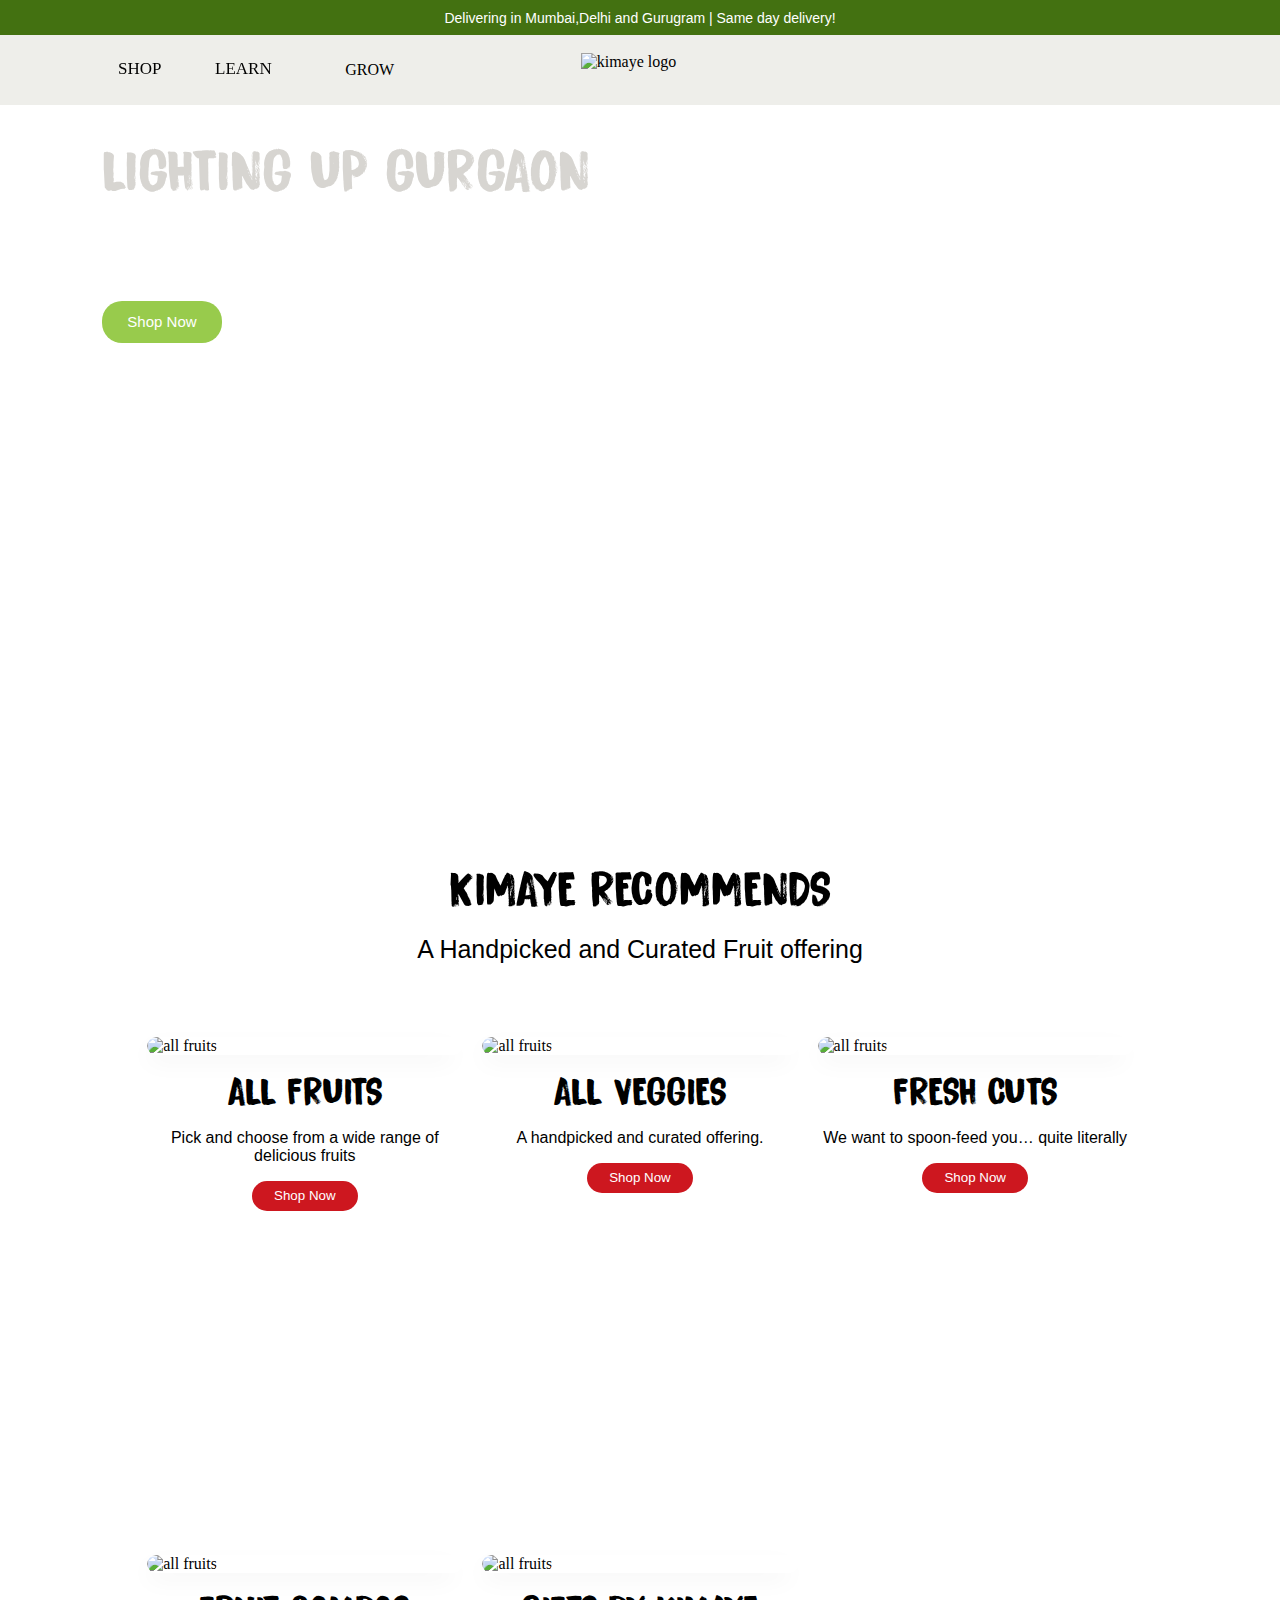
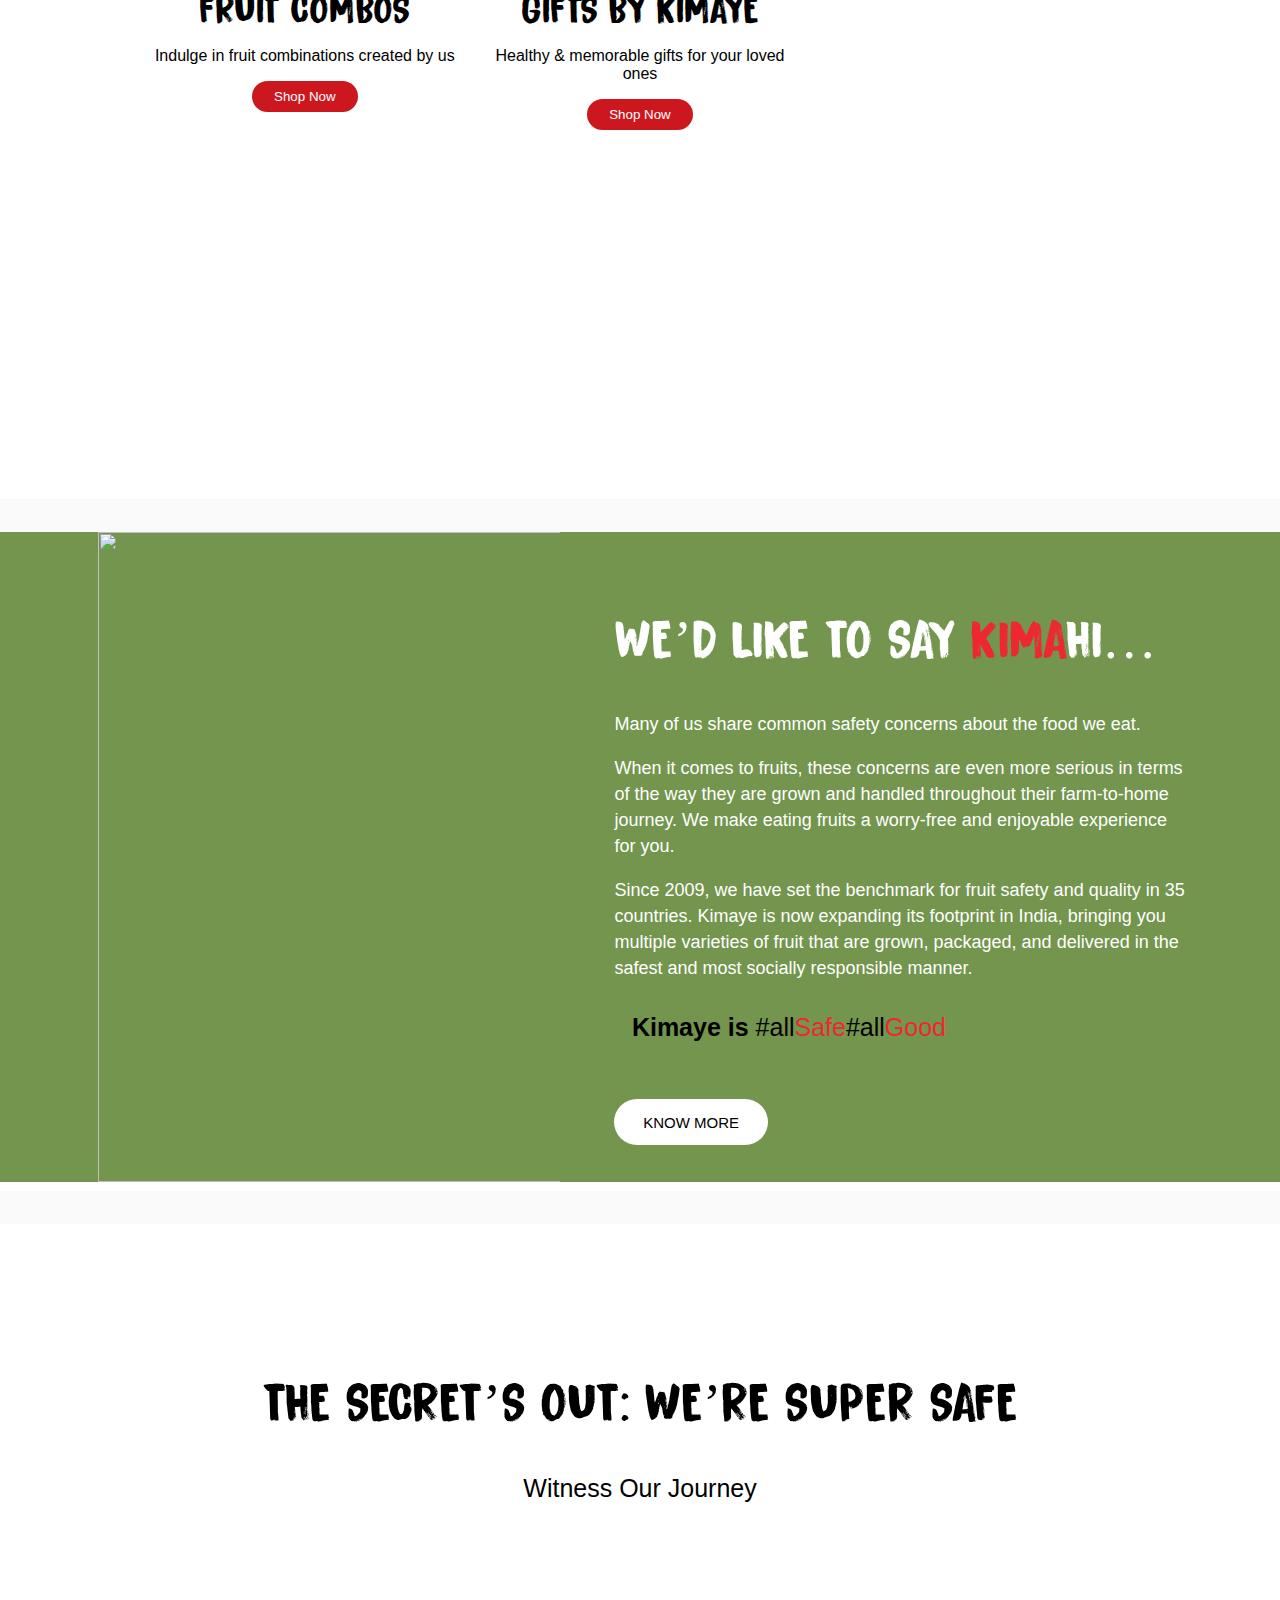
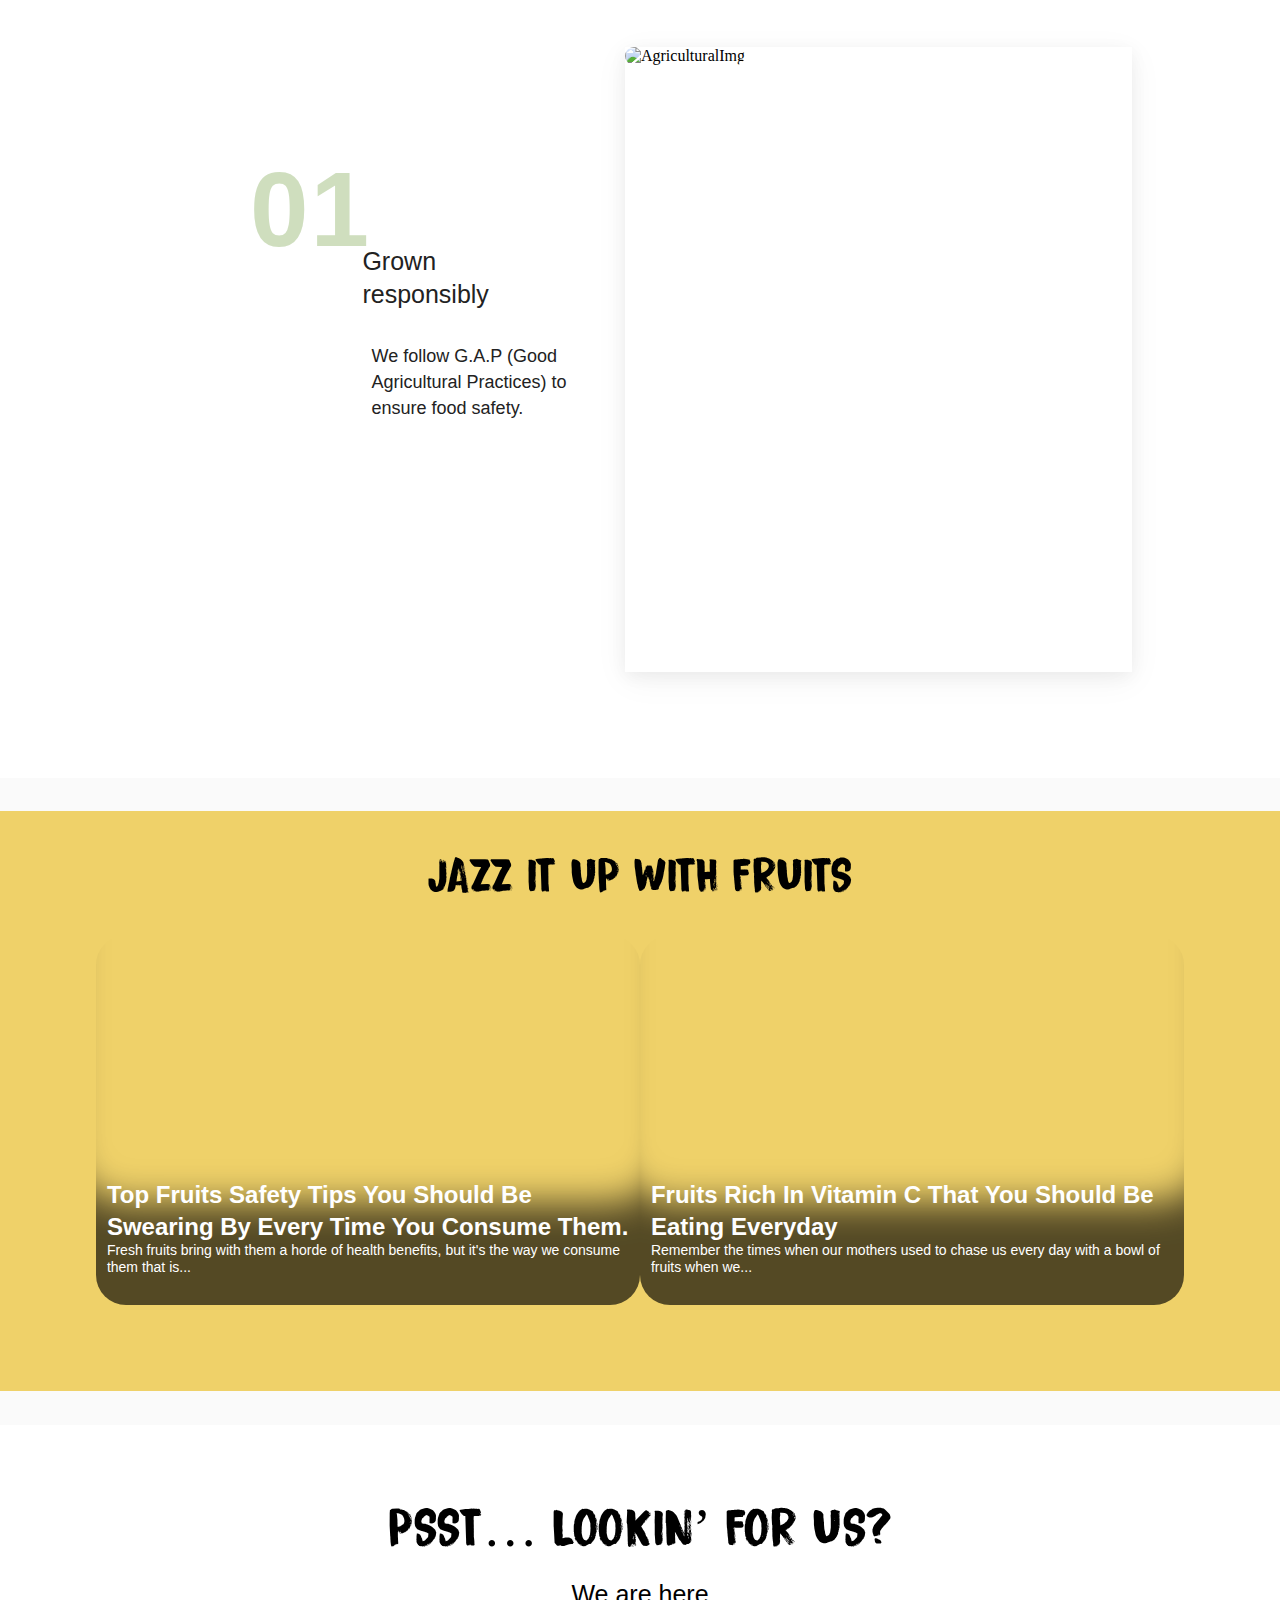
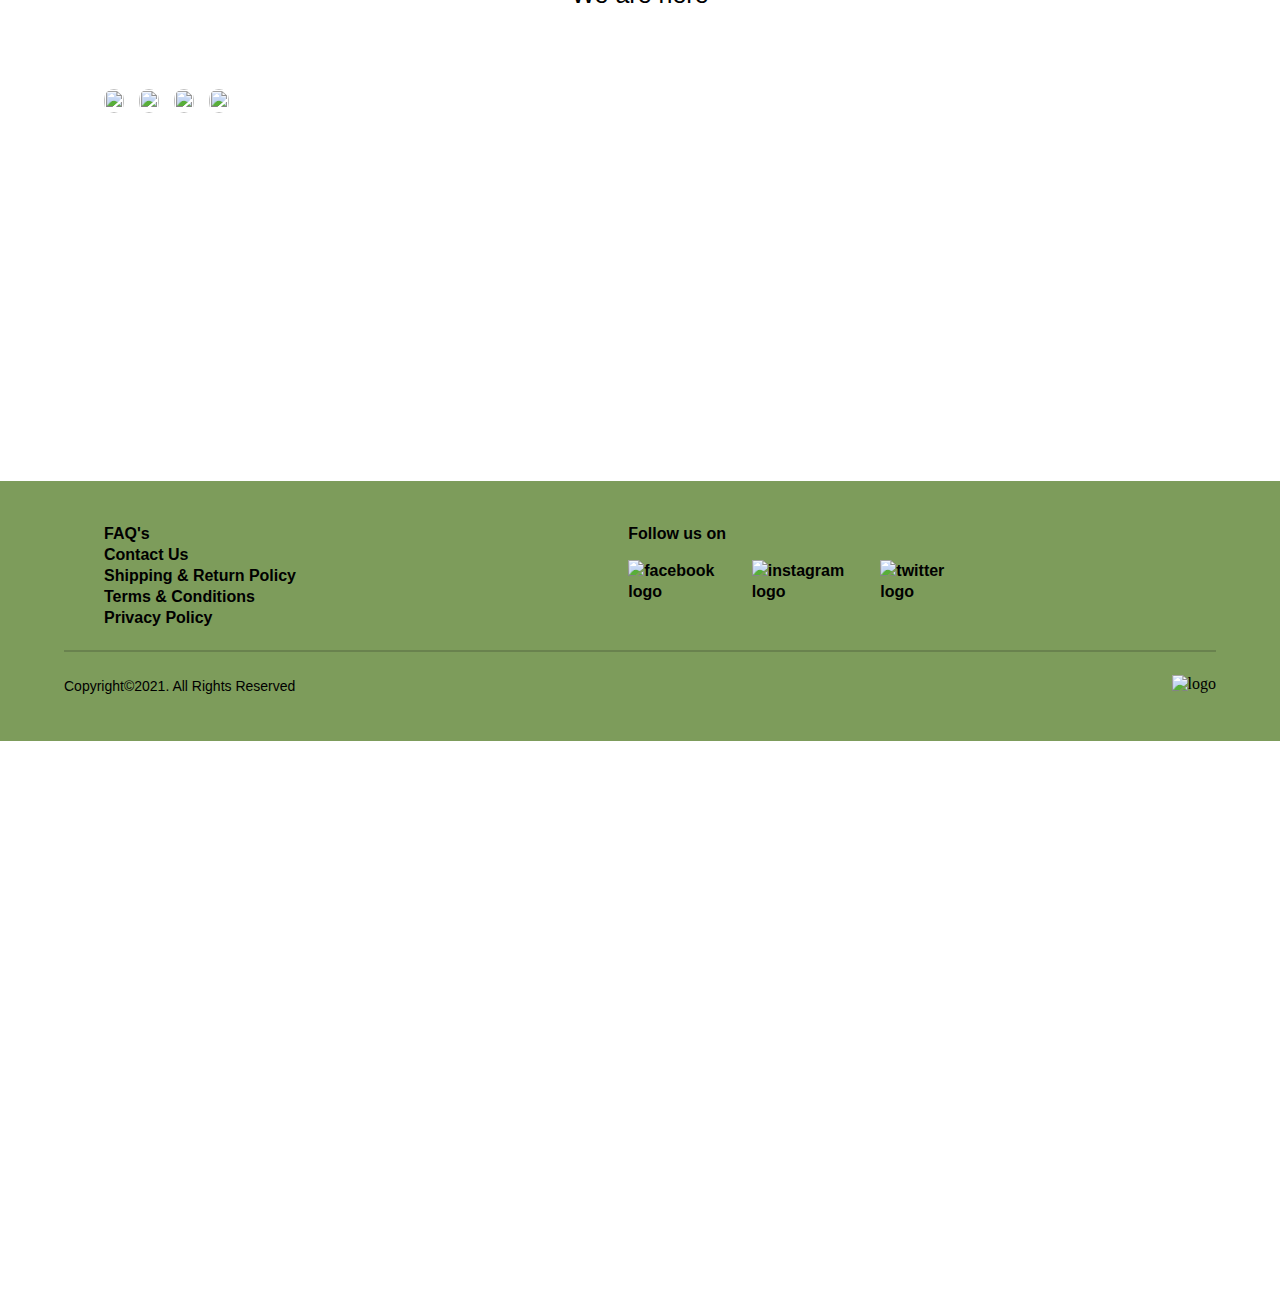
==== commit 110cac97: "added day-3" ====
--- a/index.html
+++ b/index.html
@@ -1,326 +1,362 @@
-<!DOCTYPE html>
-<html lang="en">
-
-<head>
-    <meta charset="UTF-8">
-    <meta http-equiv="X-UA-Compatible" content="IE=edge">
-    <meta name="viewport" content="width=device-width, initial-scale=1.0">
-    <link rel="stylesheet" href="https://pro.fontawesome.com/releases/v5.10.0/css/all.css"
-        integrity="sha384-AYmEC3Yw5cVb3ZcuHtOA93w35dYTsvhLPVnYs9eStHfGJvOvKxVfELGroGkvsg+p" crossorigin="anonymous" />
-    <link rel="preconnect" href="https://fonts.googleapis.com">
-    <link rel="preconnect" href="https://fonts.gstatic.com" crossorigin>
-    <link href="https://fonts.googleapis.com/css2?family=Caveat+Brush&display=swap" rel="stylesheet">
-    <title>Grow with Kimaye | Order fresh fruits from kimaye</title>
-    <link rel="stylesheet" href="style.css">
-</head>
-<style>
-    .right-column p {
-        display: none;
-    }
-</style>
-
-
-<body>
-    <!-- Main Container -->
-    <div class="container">
-
-        <!-- First Navbar -->
-        <div id="first-nav">
-            <p>Delivering in Mumbai, Delhi and Gurugram | Same day delivery!</p>
-        </div>
-
-
-        <!-- navigation bar -->
-
-        <div class="navbar">
-            <div style="display: flex;">
-                <div class="dropdown">SHOP<i class="fal fa-angle-down"></i>
-                    <div class="dropdown-content">
-                        <a href="ProductPage.html">ALL FRUITS</a>
-                        <a href="#">FRESH CUTS</a>
-                        <a href="#">FRUITS COMBOS</a>
-                        <a href="#">GIFTS BY KIMAYE</a>
-                        <a href="#">COMMUNITY BUYING</a>
-                        <a href="#">FRUITS X SUBSCRIPTION</a>
-                        <a href="#">REFUND AND REPLACEMENT</a>
-                    </div>
-                </div>
-                <div class="dropdown">LEARN<i class="fal fa-angle-down"></i>
-                    <div class="dropdown-content">
-                        <a href="#">OUR STORY</a>
-                        <a href="#">WHY KIMAYE</a>
-                        <a href="#">TRACEABILITY</a>
-                        <a href="#">BEYOND FRUITS</a>
-                    </div>
-                </div>
-                <div>
-                    <p id="grow">GROW</p>
-                </div>
-            </div>
-            <img src="https://cdn.shopify.com/s/files/1/0449/5225/6667/files/website-logo_400x.png?v=1596288204"
-                alt="kimaye logo" height="35px" width="135px">
-            <div id="accountinfo">
-                <i class="fal fa-search searchbar"></i>
-                <form id="searchform">
-                    <i class="fal fa-times hidebar"></i>
-                    <input class="typeany" type="text" placeholder="Search for products">
-                    <input type="submit" value="SEARCH">
-                </form>
-                <i class="fal fa-user gotologin"></i>
-                <i class="fal fa-shopping-bag gotocart"></i>
-            </div>
-        </div>
-
-        <!-- Mid -section here -->
-        <div class="banner">
-            <div id="box">
-
-            </div>
-            <div id="third-nav">
-                <h1 id="entry-title">GROW WITH KIMAYE</h1>
-                <div class="breadcrumbs">
-                    <a href="index.html">Home</a>
-                    <span> Archive by Category "Grow with Kimaye"</span>
-                    <ul class="product-categories">
-                        <li><a href="https://kimaye.com/blogs/grow-with-kimaye/tagged/nutrition">NUTRITION</a></li>
-                        <li><a href="https://kimaye.com/blogs/grow-with-kimaye/tagged/lifestyle-modification">LIFESTYLE
-                                MANAGEMENT</a></li>
-                        <li><a href="https://kimaye.com/blogs/grow-with-kimaye#">CHILD'S NUTRITION</a></li>
-                        <li><a href="https://kimaye.com/blogs/grow-with-kimaye/tagged/storage-handling">STORAGE &
-                                HANDLING</a></li>
-                    </ul>
-                </div>
-            </div>
-        </div>
-
-        <!-- Mid div sections -->
-        <div id="mid-div-section">
-            <div id="grid"
-                style="width:55%; display:grid; grid-template-columns: repeat(2,1fr); gap: 10px;text-align: center;">
-                <div id="inside-grid">
-                        <img src="https://cdn.shopify.com/s/files/1/0449/5225/6667/articles/AdobeStock_334275008-2-opt2-1900px_540x.jpg?v=1627119119"
-                        alt="">
-                    <h3>Top Fruit Safety Tips You Should Be Swearing By Every Time You Consume Them .</h3>
-                    <p>Fresh fruits bring with them a horde of health benefits, but it’s the way we consume them that is
-                        more important. While fruits have the ability to prevent many diseases such as cancer, heart
-                        stroke,...</p>
-                    <a
-                        href="https://kimaye.com/blogs/grow-with-kimaye/top-fruit-safety-tips-you-should-be-swearing-by-every-time-you-consume-them">Read
-                        More</a>
-                </div>
-
-                <div id="inside-grid">
-                    <img src="https://cdn.shopify.com/s/files/1/0449/5225/6667/articles/AdobeStock_201343750_copy__66kb-1000px_540x.jpg?v=1626676701"
-                        alt="">
-                    <h3>Fruits Rich In Vitamin C That You Should Be Eating Everyday</h3>
-                    <p>Remember the times when our mothers used to chase us every day with a bowl of fruits when we were
-                        kids. Well, she had pretty good reasons behind doing the same. Fruits, especially the ones...
-                    </p>
-                    <a
-                        href="https://kimaye.com/blogs/grow-with-kimaye/top-fruit-safety-tips-you-should-be-swearing-by-every-time-you-consume-them">Read
-                        More</a>
-                </div>
-                <div id="inside-grid">
-                    <img src="https://cdn.shopify.com/s/files/1/0449/5225/6667/articles/AdobeStock_77286816-min__1625567830_114.143.85.97_540x.jpg?v=1625638895"
-                        alt="">
-                    <h3>Top Fruit Safety Tips You Should Be Swearing By Every Time You Consume Them .</h3>
-                    <p>Fresh fruits bring with them a horde of health benefits, but it’s the way we consume them that is
-                        more important. While fruits have the ability to prevent many diseases such as cancer, heart
-                        stroke,...</p>
-                    <a
-                        href="https://kimaye.com/blogs/grow-with-kimaye/top-fruit-safety-tips-you-should-be-swearing-by-every-time-you-consume-them">Read
-                        More</a>
-                </div>
-                <div id="inside-grid">
-                    <img src="https://cdn.shopify.com/s/files/1/0449/5225/6667/articles/Blog_-_Benefits_of_fruits_540x.jpg?v=1625147388"
-                        alt="">
-                    <h3>Top Fruit Safety Tips You Should Be Swearing By Every Time You Consume Them .</h3>
-                    <p>Fresh fruits bring with them a horde of health benefits, but it’s the way we consume them that is
-                        more important. While fruits have the ability to prevent many diseases such as cancer, heart
-                        stroke,...</p>
-                    <a
-                        href="https://kimaye.com/blogs/grow-with-kimaye/top-fruit-safety-tips-you-should-be-swearing-by-every-time-you-consume-them">Read
-                        More</a>
-                </div>
-                <div id="inside-grid">
-                    <img src="https://cdn.shopify.com/s/files/1/0449/5225/6667/articles/Untitled_design_51-min_540x.png?v=1614341965"
-                        alt="">
-                    <h3>Top Fruit Safety Tips You Should Be Swearing By Every Time You Consume Them .</h3>
-                    <p>Fresh fruits bring with them a horde of health benefits, but it’s the way we consume them that is
-                        more important. While fruits have the ability to prevent many diseases such as cancer, heart
-                        stroke,...</p>
-                    <a
-                        href="https://kimaye.com/blogs/grow-with-kimaye/top-fruit-safety-tips-you-should-be-swearing-by-every-time-you-consume-them">Read
-                        More</a>
-                </div>
-                <div id="inside-grid">
-                    <img src="https://cdn.shopify.com/s/files/1/0449/5225/6667/articles/immune_system_1728x-min_720x.jpg?v=1614342193"
-                        alt="">
-                    <h3>Top Fruit Safety Tips You Should Be Swearing By Every Time You Consume Them .</h3>
-                    <p>Fresh fruits bring with them a horde of health benefits, but it’s the way we consume them that is
-                        more important. While fruits have the ability to prevent many diseases such as cancer, heart
-                        stroke,...</p>
-                    <a
-                        href="https://kimaye.com/blogs/grow-with-kimaye/top-fruit-safety-tips-you-should-be-swearing-by-every-time-you-consume-them">Read
-                        More</a>
-                </div>
-                <div id="inside-grid">
-                    <img src="https://cdn.shopify.com/s/files/1/0449/5225/6667/articles/pomegranate-min_720x.jpg?v=1614342435"
-                        alt="">
-                    <h3>Top Fruit Safety Tips You Should Be Swearing By Every Time You Consume Them .</h3>
-                    <p>Fresh fruits bring with them a horde of health benefits, but it’s the way we consume them that is
-                        more important. While fruits have the ability to prevent many diseases such as cancer, heart
-                        stroke,...</p>
-                    <a
-                        href="https://kimaye.com/blogs/grow-with-kimaye/top-fruit-safety-tips-you-should-be-swearing-by-every-time-you-consume-them">Read
-                        More</a>
-                </div>
-                <div id="inside-grid">
-                    <img src="https://cdn.shopify.com/s/files/1/0449/5225/6667/articles/healthy_heart-min_720x.jpg?v=1614342271"
-                        alt="">
-                    <h3>Top Fruit Safety Tips You Should Be Swearing By Every Time You Consume Them .</h3>
-                    <p>Fresh fruits bring with them a horde of health benefits, but it’s the way we consume them that is
-                        more important. While fruits have the ability to prevent many diseases such as cancer, heart
-                        stroke,...</p>
-                    <a
-                        href="https://kimaye.com/blogs/grow-with-kimaye/top-fruit-safety-tips-you-should-be-swearing-by-every-time-you-consume-them">Read
-                        More</a>
-                </div>
-                <div id="inside-grid">
-                    <img src="https://cdn.shopify.com/s/files/1/0449/5225/6667/articles/craving_blog-min_720x.jpg?v=1614342502"
-                        alt="">
-                    <h3>Top Fruit Safety Tips You Should Be Swearing By Every Time You Consume Them .</h3>
-                    <p>Fresh fruits bring with them a horde of health benefits, but it’s the way we consume them that is
-                        more important. While fruits have the ability to prevent many diseases such as cancer, heart
-                        stroke,...</p>
-                    <a
-                        href="https://kimaye.com/blogs/grow-with-kimaye/top-fruit-safety-tips-you-should-be-swearing-by-every-time-you-consume-them">Read
-                        More</a>
-                </div>
-                <div id="inside-grid">
-                    <img src="https://cdn.shopify.com/s/files/1/0449/5225/6667/articles/working_out_at_home-min_720x.jpg?v=1614598096"
-                        alt="">
-                    <h3>Top Fruit Safety Tips You Should Be Swearing By Every Time You Consume Them .</h3>
-                    <p>Fresh fruits bring with them a horde of health benefits, but it’s the way we consume them that is
-                        more important. While fruits have the ability to prevent many diseases such as cancer, heart
-                        stroke,...</p>
-                    <a
-                        href="https://kimaye.com/blogs/grow-with-kimaye/top-fruit-safety-tips-you-should-be-swearing-by-every-time-you-consume-them">Read
-                        More</a>
-                </div>
-
-            </div>
-
-            <div id="grid-2" style="display: inline-block; width: 25%; justify-content:center;">
-
-                <h2>SEARCH</h2>
-                <hr>
-                <input style="box-shadow: none;	
-                padding-right: 10px;" type="text" placeholder="Search for posts" id="search">
-                <button style="padding: 13px; margin-left:0%; border: none; background-color: #98cb4c;">Search</button>
-
-
-
-                <h2>CATEGORIES</h2>
-                <hr>
-                <p>Pick a link list to show here in your under Blog sidebar > Quick links link list.</p>
-
-
-
-
-                <div id="inside-grid-2">
-                    <h2>RECENT POST</h2>
-                    <div style="display:flex; width: 85%;">
-                        <img src="https://cdn.shopify.com/s/files/1/0449/5225/6667/articles/AdobeStock_334275008-2-opt2-1900px_70x_crop_center.progressive.jpg?v=1627119119"
-                            alt="fruits-image">
-                        <p style="margin-left: 10px;">TOP FRUIT SAFETY TIPS YOU SHOULD BE SWEARING BY EVERY TIME YOU CONSUME THEM .</p>
-                
-                    </div>
-                    <p>Jul 24, 2021</p>
-                    <hr class="line">
-                    <div style="display: flex;">
-                        <img src="https://cdn.shopify.com/s/files/1/0449/5225/6667/articles/AdobeStock_201343750_copy__66kb-1000px_540x.jpg?v=1626676701"
-                            alt="fruits-image">
-                        <p style="margin-left: 10px;" >FRUITS RICH IN VITAMIN C THAT YOU SHOULD BE EATING EVERYDAY</p>
-                    </div>
-                    <p>Jul 14, 2021</p>
-                    <hr class="line">
-                    <div style="display: flex;">
-                        <img src="https://cdn.shopify.com/s/files/1/0449/5225/6667/articles/AdobeStock_77286816-min__1625567830_114.143.85.97_70x_crop_center.progressive.jpg?v=1625638895"
-                            alt="fruits-image">
-                        <p>HOW TO REMOVE AND CLEAN HARMFUL PESTICIDES FROM FRUITS</p>
-                    </div>
-                    <p>Jul 19, 2021</p>
-                    <hr class="line">
-                    <div style="display: flex;">
-                        <img src="https://cdn.shopify.com/s/files/1/0449/5225/6667/articles/Blog_-_Benefits_of_fruits_70x_crop_center.progressive.jpg?v=1625147388"
-                            alt="fruits-image">
-                        <p>WHY SHOULD YOU EAT FRUITS MORE OFTEN?</p>
-                    </div>
-                    <p>Jul 22, 2021</p>
-                    <hr class="line">
-
-                </div>
-
-            </div>
-        </div>
-        <!-- footer -->
-
-        <div class="footer">
-            <div>
-                <div>
-                    <div>
-                        <ul>
-                            <li type="none">
-                                <strong>FAQ's</strong>
-                            </li>
-                            <li type="none">
-                                <strong>Contact Us</strong>
-                            </li>
-                            <li type="none">
-                                <strong>Shipping & Return Policy</strong>
-                            </li>
-                            <li type="none">
-                                <strong>Terms & Conditions</strong>
-                            </li>
-                            <li type="none">
-                                <strong>Privacy Policy</strong>
-                            </li>
-                        </ul>
-                    </div>
-                    <div>
-                        <ul>
-                            <li type="none">Follow us on</li>
-                        </ul>
-                        <ul id="logo">
-                            <li type="none">
-                                <img src="https://cdn.shopify.com/s/files/1/0449/5225/6667/files/fb-icon.png?v=1599571756"
-                                    alt="facebook logo">
-                            </li>
-                            <li type="none">
-                                <img src="https://cdn.shopify.com/s/files/1/0449/5225/6667/files/insta-icon.png?v=1599571756"
-                                    alt="instagram logo">
-                            </li>
-                            <li type="none">
-                                <img src="https://cdn.shopify.com/s/files/1/0449/5225/6667/files/twitter-icon.png?v=1599571756"
-                                    alt="twitter logo">
-                            </li>
-                        </ul>
-                    </div>
-                </div>
-                <hr color="#69824e">
-                <div id="logo-2">
-
-                    <p id="copyright">Copyright©2021. All Rights Reserved</p>
-                    <a href="https://www.ting.in/">
-                        <img src="https://cdn.shopify.com/s/files/1/0449/5225/6667/files/ting.png?v=1599565040"
-                            alt="logo" height="40%">
-                    </a>
-                </div>
-            </div>
-        </div>
-    </div>
-</body>
-
-</html>
-<script src="script.js"></script>+<!DOCTYPE html>
+<html lang="en">
+<head>
+    <meta charset="UTF-8">
+    <meta http-equiv="X-UA-Compatible" content="IE=edge">
+    <meta name="viewport" content="width=device-width, initial-scale=1.0">
+    <link rel="stylesheet" href="https://pro.fontawesome.com/releases/v5.10.0/css/all.css" integrity="sha384-AYmEC3Yw5cVb3ZcuHtOA93w35dYTsvhLPVnYs9eStHfGJvOvKxVfELGroGkvsg+p" crossorigin="anonymous"/>
+    <link rel="preconnect" href="https://fonts.googleapis.com">
+    <link rel="preconnect" href="https://fonts.gstatic.com" crossorigin>
+    <link href="https://fonts.googleapis.com/css2?family=Caveat+Brush&display=swap" rel="stylesheet">
+    <title>Kimaye</title>
+    <link rel="stylesheet" href="index.css"/>
+</head>
+<body>
+
+    <!-- main cointainer everything inside this -->
+
+    <div class="container">
+
+        <div>
+            <p>Delivering in Mumbai,Delhi and Gurugram | Same day delivery!</p>
+        </div>
+
+        <!-- navigation bar -->
+
+        <div class="navbar">
+            <div>
+                <div class="dropdown">SHOP<i class="fal fa-angle-down"></i>
+                    <div class="dropdown-content">
+                        <a href="ProductPage.html">ALL FRUITS</a>
+                        <a href="#">ALL VEGGIES</a>
+                        <a href="#">FRESH CUTS</a>
+                        <a href="#">FRUIT COMBOS</a>
+                        <a href="#">GIFTS BY KIMAYE</a>
+                        <a href="#">FRUITS X SUBSCRIPTION</a>
+                        <a href="#">COMMUNITY BUYING</a>
+                    </div>
+                </div>
+                <div class="dropdown">LEARN<i class="fal fa-angle-down"></i>
+                    <div class="dropdown-content">
+                        <a href="#">OUR STORY</a>
+                        <a href="#">WHY KIMAYE</a>
+                        <a href="#">TRACEABILITY</a>
+                        <a href="#">BEYOND FRUITS</a>
+                    </div>
+                </div>
+                <div id="grow">
+                    <a href="#">GROW</a>
+                </div>
+            </div>
+            <img src="https://cdn.shopify.com/s/files/1/0449/5225/6667/files/website-logo_400x.png?v=1596288204" alt="kimaye logo" height="35px" width="135px">
+            
+            <div id="accountinfo">
+                <i class="fal fa-search searchbar"></i>
+                <form id="searchform">
+                    <i class="fal fa-times hidebar"></i>
+                    <input class="typeany" type="text" placeholder="Search for products">
+                    <input type="submit" value="SEARCH">
+                </form>
+                <i class="fal fa-user gotologin"></i>
+                <i class="fal fa-shopping-bag gotocart"></i>
+            </div>
+        </div>
+        <!-- Slider -->
+
+        <div class="slider">
+            <div id="box">
+                <div>
+                    <h1>LIGHTING UP GURGAON</h1>
+                    <h2>WITH THE POWER OF KIMAYE FRUITS</h2><br><br>
+                    <button id="shop">Shop Now</button>
+                </div>
+            </div>
+
+            <!-- button for slider -->
+            <button class="prev fas fa-chevron-left"></button>
+            <button class="next fas fa-chevron-right"></button>
+        </div>
+
+        <!-- KIMAYE RECOMMENDS HEADING -->
+        
+        <div class="recommends">
+            <h1>KIMAYE RECOMMENDS</h1>
+            <p>A Handpicked and Curated Fruit offering</p>
+        </div>
+
+        <!-- KIMAYE RECOMMENDS PRODUCTS -->
+
+        <div class="recProducts">
+            <div>
+                <div>
+                    <div id="gotoallfruits">
+                        <img src="https://cdn.shopify.com/s/files/1/0449/5225/6667/collections/recommended-1-min_720x.png?v=1614338437" alt="all fruits">
+                    </div>
+                    <div>
+                        <h1>ALL FRUITS</h1>
+                        <P>Pick and choose from a wide range of delicious fruits</P>
+                        <button id="gotoallfruits1">Shop Now</button>
+                    </div>
+                </div>
+                <div>
+                    <div>
+                        <img src="https://cdn.shopify.com/s/files/1/0449/5225/6667/collections/category-inage_670x.jpg?v=1659083246" alt="all fruits">
+                    </div>
+                    <div>
+                        <h1>ALL VEGGIES</h1>
+                        <P>A handpicked and curated offering.</P>
+                        <button>Shop Now</button>
+                    </div>
+                </div>
+                <div>
+                    <div>
+                        <img src="https://cdn.shopify.com/s/files/1/0449/5225/6667/collections/recommended-3-min_720x.png?v=1614338730" alt="all fruits">
+                    </div>
+                    <div>
+                        <h1>FRESH CUTS</h1>
+                        <P>We want to spoon-feed you… quite literally</P>
+                        <button>Shop Now</button>
+                    </div>
+                </div>
+                <div>
+                    <div >
+                        <img src="https://cdn.shopify.com/s/files/1/0449/5225/6667/collections/recommended-2-min_720x.jpg?v=1614339080" alt="all fruits">
+                    </div>
+                    <div>
+                        <h1>FRUIT COMBOS</h1>
+                        <P>Indulge in fruit combinations created by us</P>
+                        <button>Shop Now</button>
+                    </div>
+                </div>
+                <div>
+                    <div>
+                        <img src="https://cdn.shopify.com/s/files/1/0449/5225/6667/files/2I8A6078_720x.jpg?v=1631516874" alt="all fruits">
+                    </div>
+                    <div>
+                        <h1>GIFTS BY KIMAYE</h1>
+                        <P>Healthy & memorable gifts for your loved ones</P>
+                        <button>Shop Now</button>
+                    </div>
+                </div>
+            </div>
+        </div>
+
+        <!-- know More before texture -->
+
+        <div id="x"></div>
+
+        <!-- know More option -->
+
+        <div class="knowMore">
+            <div id="kmbox">
+                <div>
+                    <img src="https://cdn.shopify.com/s/files/1/0449/5225/6667/files/kimahi_570x_2db87855-9260-47c2-a80e-3759af77dbea_570x.png?v=1622009438" alt="">
+                </div>
+                <div>
+                    <h1>WE’D LIKE TO SAY <span>KIMA</span>HI…</h1>
+                    <p>Many of us share common safety concerns about the food we eat.</p>
+                    <p>When it comes to fruits, these concerns are even more serious in terms of the way they are grown and handled throughout their farm-to-home journey. We make eating fruits a worry-free and enjoyable experience for you.</p>
+                    <p>Since 2009, we have set the benchmark for fruit safety and quality in 35 countries. Kimaye is now expanding its footprint in India, bringing you multiple varieties of fruit that are grown, packaged, and delivered in the safest and most socially responsible manner.</p> 
+                    <div>
+                        <span id="kimaye">Kimaye is </span>
+                        <span id="all">#all<span>Safe</span>#all<span>Good</span></span>
+                    </div>
+                    <button id="kmbutton">KNOW MORE</button>
+                </div>
+            </div>
+        </div>
+
+        <!-- know More after texture -->
+
+        <div id="z"></div>
+         <!-- our journey heading -->
+
+         <div class="ourJourney">
+            <h1>THE SECRET’S OUT: WE’RE SUPER SAFE</h1>
+            <p>Witness Our Journey</p>
+        </div>
+
+        <!-- our journey details -->
+
+        <div class="journeyinfo">
+            <div></div>
+            <div id="upslider">
+                <div>
+                    <div class="textinfo">
+                        <span id="num">01</span>
+                        <div class="grown">
+                            <h4>Grown responsibly</h4>
+                        </div>
+                        <div class="we">
+                            <p>We follow G.A.P (Good Agricultural Practices) to ensure food safety.</p>
+                        </div>
+                    </div>
+                    <div class="imageinfo">
+                        <img src="https://cdn.shopify.com/s/files/1/0449/5225/6667/files/secret-1_guetzli-min.jpg?v=1614755149" alt="AgriculturalImg">
+                    </div>
+                </div>
+                <div>
+                    <div class="textinfo">
+                        <span id="num">02</span>
+                        <div class="grown">
+                            <h4>Handpicked at farm</h4>
+                        </div>
+                        <div class="we">
+                            <p>Our trained Harvesting Supervisors ensure only the best fruits are picked.</p>
+                        </div>
+                    </div>
+                    <div class="imageinfo">
+                        <img src="https://cdn.shopify.com/s/files/1/0449/5225/6667/files/secret-2_guetzli-min.jpg?v=1622009925" alt="AgriculturalImg">
+                    </div>
+                </div>
+                <div>
+                    <div class="textinfo">
+                        <span id="num">03</span>
+                        <div class="grown">
+                            <h4>Earning the kimay badge</h4>
+                        </div>
+                        <div class="we">
+                            <p>Stringent quality checks at our automated pack house ensure only the best fruits go through.</p>
+                        </div>
+                    </div>
+                    <div class="imageinfo">
+                        <img src="https://cdn.shopify.com/s/files/1/0449/5225/6667/files/secret-3_guetzli-min.jpg?v=1614755148" alt="AgriculturalImg">
+                    </div>
+                </div>
+                <div>
+                    <div class="textinfo">
+                        <span id="num">04</span>
+                        <div class="grown">
+                            <h4>Zero-touch processes</h4>
+                        </div>
+                        <div class="we">
+                            <p>The fruits are then packaged and delivered fresh in a contamination-free environment.</p>
+                        </div>
+                    </div>
+                    <div class="imageinfo">
+                        <img src="https://cdn.shopify.com/s/files/1/0449/5225/6667/files/secret-4_guetzli-min.jpg?v=1622009925" alt="AgriculturalImg">
+                    </div>
+                </div>
+                <div>
+                    <div class="textinfo">
+                        <span id="num">05</span>
+                        <div class="grown">
+                            <h4>Finally</h4>
+                        </div>
+                        <div class="we">
+                            <p>Tell us all about how you enjoy our fruits using #all safe #all good</p>
+                        </div>
+                    </div>
+                    <div class="imageinfo">
+                        <img src="https://cdn.shopify.com/s/files/1/0449/5225/6667/files/secret-5_guetzli-min.jpg?v=1622009925" alt="AgriculturalImg">
+                    </div>
+                </div>
+            </div>
+        </div>
+
+        <!-- jazzitUp before texture -->
+
+        <div id="o"></div>
+
+        <!-- jazzitUp -->
+
+        <div class="jazzitUp">
+            <div>
+                <h1>JAZZ IT UP WITH FRUITS</h1>
+            </div>
+            <div class="slider2">
+                <div>
+                    <h2>Top Fruits Safety Tips You Should Be Swearing By Every Time You Consume Them.</h2>
+                    <p>Fresh fruits bring with them a horde of health benefits, but it's the way we consume them that is...</p>
+                </div>
+                <div>
+                    <h2>Fruits Rich In Vitamin C That You Should Be Eating Everyday</h2>
+                    <p>Remember the times when our mothers used to chase us every day with a bowl of fruits when we...</p>
+                </div>
+                <button class="prev1 fas fa-chevron-left"></button>
+                <button class="next1 fas fa-chevron-right"></button>
+            </div>
+        </div>
+
+        <!-- jazzitUp after texture -->
+
+        <div id="q"></div>
+
+        <!-- PSST… LOOKIN’ FOR US? -->
+
+        <div class="psst">
+            <div>
+                <h1>PSST… LOOKIN’ FOR US?</h1>
+                <p>We are here</p>
+            </div>
+            <div>
+                <div>
+                    <img src="https://scontent.cdninstagram.com/v/t51.2885-15/300825915_783413876136946_6686232156795906957_n.jpg?_nc_cat=109&ccb=1-7&_nc_sid=8ae9d6&_nc_ohc=AxUHxHQ29RUAX9oDNYU&_nc_ht=scontent.cdninstagram.com&edm=ANo9K5cEAAAA&oh=00_AT-RCfvi958ov2kfaXVVln4tSabSlrd_0Lx0OvRAnHbOkg&oe=630C62BE">
+                </div>
+                <div>
+                    <img src="https://scontent.cdninstagram.com/v/t51.2885-15/300801874_1123026284951924_5573227094691390540_n.jpg?_nc_cat=108&ccb=1-7&_nc_sid=8ae9d6&_nc_ohc=FyQ3uoVk9mAAX8wm3mn&_nc_ht=scontent.cdninstagram.com&edm=ANo9K5cEAAAA&oh=00_AT9eOccZkZfe8bL3_I-eudOpKkI4mGsZIdrx-OnQ2i48Vg&oe=630C25DE">
+                </div>
+                <div>
+                    <img src="https://scontent.cdninstagram.com/v/t51.29350-15/300825911_781167493190859_1752908564880643212_n.jpg?_nc_cat=109&ccb=1-7&_nc_sid=8ae9d6&_nc_ohc=lkJxjGmlYKkAX9_ipVF&_nc_ht=scontent.cdninstagram.com&edm=ANo9K5cEAAAA&oh=00_AT-iSmw6KS9Du0lNdwHRodnooKz6Lq1gv7YGGCbH2ikDzQ&oe=630B48FD">
+                </div>
+                <div>
+                    <img src="https://scontent.cdninstagram.com/v/t51.2885-15/300804757_179532731217874_8070322255339856975_n.jpg?_nc_cat=109&ccb=1-7&_nc_sid=8ae9d6&_nc_ohc=w0Q8BWiOx-MAX99LsOs&_nc_ht=scontent.cdninstagram.com&edm=ANo9K5cEAAAA&oh=00_AT-62_xVE_FMK2i0qf785FMChJ-AGGKdwH8A8Le5jEP4ig&oe=630C5E3C">
+                </div>
+            </div>
+        </div>
+
+        <!-- footer -->
+
+        <div class="footer">
+            <div>
+                <div>
+                    <div>
+                        <ul>
+                            <li type="none">
+                                <strong>FAQ's</strong>
+                            </li>
+                            <li type="none">
+                                <strong>Contact Us</strong>
+                            </li>
+                            <li type="none">
+                                <strong>Shipping & Return Policy</strong>
+                            </li>
+                            <li type="none">
+                                <strong>Terms & Conditions</strong>
+                            </li>
+                            <li type="none">
+                                <strong>Privacy Policy</strong>
+                            </li>
+                        </ul>
+                    </div>
+                    <div>
+                        <ul>
+                            <li type="none">Follow us on</li>
+                        </ul>
+                        <ul id="logo">
+                            <li type="none">
+                                <img src="https://cdn.shopify.com/s/files/1/0449/5225/6667/files/fb-icon.png?v=1599571756" alt="facebook logo">
+                            </li>
+                            <li type="none">
+                                <img src="https://cdn.shopify.com/s/files/1/0449/5225/6667/files/insta-icon.png?v=1599571756" alt="instagram logo">
+                            </li>
+                            <li type="none">
+                                <img src="https://cdn.shopify.com/s/files/1/0449/5225/6667/files/twitter-icon.png?v=1599571756" alt="twitter logo">
+                            </li>
+                        </ul>
+                    </div>
+                </div>
+                <hr color="#69824e">
+                <div>
+                    <p id="copyright">Copyright©2021. All Rights Reserved</p>
+                    <img src="https://cdn.shopify.com/s/files/1/0449/5225/6667/files/ting.png?v=1599565040" alt="logo" height="40%">
+                </div>
+            </div>
+        </div>
+
+       
+    </div>
+</body>
+</html>
+
+<script src="index.js"></script>--- a/index.css
+++ b/index.css
@@ -0,0 +1,1421 @@
+@font-face {
+    font-family: "Bitterbrush";
+    src: url(font/Bitterbrush-DEMO.otf);
+    font-style: normal;
+  }
+  
+  ::-webkit-scrollbar {
+    width: 7px;
+  }
+  ::-webkit-scrollbar-thumb {
+    background: #cd171f;
+    border-radius: 10px;
+  }
+  ::-webkit-scrollbar-thumb:hover {
+    background: #437111;
+    border-radius: 11px;
+  }
+  
+  ::-webkit-scrollbar-track {
+    box-shadow: inset 0 0 5px #98cb4c;
+    border-radius: 10px;
+  }
+  
+  ::selection {
+    color: #cd171f;
+    background: #98cb4c;
+  }
+  
+  * {
+    box-sizing: border-box;
+  }
+  
+  body {
+    margin: 0%;
+  }
+  
+  h1 {
+    font-family: "Bitterbrush";
+    font-weight: 200;
+  }
+  
+  /* main cointainer styling. */
+  
+  .container {
+    height: 5541px;
+    display: grid;
+    grid-template-columns: repeat(12, 1fr);
+    grid-template-rows: 35px 70px 700px 200px 1350px 33px 800px 40px 250px 500px 33px 580px 40px 650px 260px;
+    grid-template-areas:
+      "a a a a a a a a a a a a"
+      "b b b b b b b b b b b b"
+      "c c c c c c c c c c c c"
+      "d d d d d d d d d d d d"
+      "e e e e e e e e e e e e"
+      "x x x x x x x x x x x x"
+      "f f f f f f f f f f f f"
+      "z z z z z z z z z z z z"
+      "g g g g g g g g g g g g"
+      "h h h h h h h h h h h h"
+      "o o o o o o o o o o o o"
+      "i i i i i i i i i i i i"
+      "q q q q q q q q q q q q"
+      "j j j j j j j j j j j j"
+      "k k k k k k k k k k k k";
+  }
+  
+  /* first div available in mumbai text styling */
+  
+  .container > div:nth-child(1) {
+    line-height: 60%;
+    color: white;
+    font-family: "PT Sans", Arial, Helvetica, sans-serif;
+    font-size: 14px;
+    text-align: center;
+    grid-area: a;
+    background-color: #437111;
+  }
+  
+  /* Navigation bar styling */
+  
+  .navbar {
+    grid-area: b;
+    display: flex;
+    justify-content: space-around;
+    align-items: center;
+    position: sticky;
+    top: 0;
+    background-color: #eeeeea;
+    z-index: 1;
+  }
+  
+  .navbar > div:nth-child(1) {
+    height: 100%;
+    width: 20%;
+    display: flex;
+    justify-content: space-between;
+    align-items: center;
+  }
+  
+  .dropdown {
+    font-family: "PT Sans", serif;
+    font-size: 17px;
+    height: 100%;
+    margin-top: 18%;
+    margin-left: -20px;
+    position: relative;
+    display: inline-block;
+    cursor: pointer;
+  }
+  
+  .dropdown i {
+    right: -8px;
+    font-size: 18px;
+    color: #bbb;
+  }
+  
+  .dropdown-content {
+    display: none;
+    position: absolute;
+    background-color: white;
+    top: 43px;
+    min-width: 200px;
+    box-shadow: 0px 8px 16px 0px rgba(0, 0, 0, 0.2);
+    z-index: 1;
+  }
+  
+  .dropdown-content a {
+    color: black;
+    padding: 12px 16px;
+    text-decoration: none;
+    display: block;
+    font-size: 14px;
+    color: #6d6d6d;
+    font-family: "PT Sans", Arial, Helvetica, sans-serif;
+  }
+  
+  #grow > a{
+    text-decoration: none;
+    color: black;
+  }
+  .navbar > div:nth-child(1) + img {
+    margin-left: -7%;
+    cursor: pointer;
+  }
+  
+  .dropdown-content a:hover {
+    color: #98cb4c;
+    padding-left: 10%;
+  }
+  
+  .dropdown:hover .dropdown-content {
+    display: block;
+  }
+  
+  #accountinfo {
+    width: 150px;
+    display: flex;
+    justify-content: space-evenly;
+  }
+  
+  i {
+    font-size: 20px;
+    cursor: pointer;
+    position: relative;
+  }
+  
+  #searchform {
+    display: none;
+    position: absolute;
+    top: 70px; 
+    right: 230px;
+    background-color: #f7f7f7;
+    z-index: 1;
+    padding: 20px;
+    width: 295px;
+    box-shadow: 0 0 2px rgb(0 0 0 / 10%);
+  }
+  
+  input[type="text"]{
+    height: 35px;
+  }
+  
+  input[type="submit"]{
+    height: 35px;
+    background-color: #98cb4c;
+    color: white;
+    border: 1px solid transparent;
+    cursor: pointer;
+  }
+  
+  .hidebar {
+    display: flex;
+    justify-content: flex-end;
+    line-height: 0%;
+    margin-bottom: 5%;
+  }
+  
+  /* styling for slider */
+  
+  .slider {
+    grid-area: c;
+    position: relative;
+  }
+  
+  #box {
+    background-image: url("https://cdn.shopify.com/s/files/1/0449/5225/6667/files/outline-animation-banner-website-desktop_1512x.jpg?v=1660809381");
+    background-size: 100% 100%;
+    height: 700px;
+  }
+  
+  #box > div {
+    padding-left: 8%;
+    padding-top: 2%;
+    width: 73%;
+  }
+  
+  #box > div > h1 {
+    color: #d7d5d1;
+    font-size: 60px;
+    line-height: 0%;
+  }
+  
+  #box > div > h2::before {
+    content: "";
+    display: block;
+    position: absolute;
+    right: -0.25em;
+    top: -0.35em;
+    width: 1em;
+    height: 0.78em;
+    background: url(https://cdn.shopify.com/s/files/1/0449/5225/6667/files/front-leaf.png?v=1599479875) no-repeat right top transparent;
+    background-size: contain;
+  }
+  
+  #box > div > h2::after {
+    content: "";
+    display: block;
+    position: absolute;
+    right: -0.65em;
+    top: -0.25em;
+    width: 1em;
+    height: 0.78em;
+    background: url(https://cdn.shopify.com/s/files/1/0449/5225/6667/files/front-leaf.png?v=1599479875) no-repeat right top transparent;
+    background-size: contain;
+    transform: rotate(70deg);
+  }
+  
+  #box > div > h2 {
+    display: inline;
+    color: white;
+    font-size: 60px;
+    font-family: "Bitterbrush";
+    font-weight: 200;
+    position: relative;
+    padding: 0 0.5em 0 0.25em;
+    margin-left: -0.25em;
+    background: url(https://cdn.shopify.com/s/files/1/0449/5225/6667/files/red-ribbon.png?v=1599479875) no-repeat center center transparent;
+    background-size: 100% 100%;
+    line-height: 1.2;
+  }
+  
+  #box > div > p {
+    color: #d7d5d1;
+    font-family: "PT Sans", sans-serif;
+    font-size: 21px;
+  }
+  
+  #box ~ button {
+    border: none;
+    color: black;
+    position: absolute;
+    top: 45%;
+    font-size: 40px;
+    font-weight: 100;
+    background-color: transparent;
+    cursor: pointer;
+  }
+  
+  #shop {
+    padding: 1.5% 3%;
+    border-radius: 20px;
+    background-color: #98cb4c;
+    color: white;
+    cursor: pointer;
+    border: none;
+    font-size: 15px;
+  }
+  
+  .next {
+    margin-left: 97%;
+  }
+  
+  /* styling for recommend text */
+  
+  .recommends {
+    grid-area: d;
+    background-image: url(texture/fed7656f533941ed8de02ae398fc4f22-0001.jpg);
+    background-repeat: no-repeat;
+    background-size: cover;
+    text-align: center;
+  }
+  
+  .recommends > h1 {
+    padding-top: 3%;
+    font-size: 50px;
+    line-height: 50%;
+  }
+  
+  .recommends>h1::before {
+    content: '';
+    position: absolute;
+    background-image: url(https://cdn.shopify.com/s/files/1/0449/5225/6667/t/4/assets/recom-leaf.png);
+    background-repeat: no-repeat;
+    background-position: center bottom;
+    background-color: transparent;
+    background-size: contain;
+    left: 10em;
+    top: 17em;
+    width: 1.15em;
+    height: 0.63em;
+  }
+  
+  .recommends > p {
+    font-size: 25px;
+    font-family: "PT Sans", sans-serif;
+  }
+  
+  /* styling for recommend products */
+  
+  .recProducts {
+    grid-area: e;
+    background-image: url(texture/fed7656f533941ed8de02ae398fc4f22-0001.jpg);
+    background-position: center top;
+    background-color: transparent;
+    background-size: 100% auto;
+    background-repeat: repeat-y;
+    margin-bottom: -8%;
+  }
+  
+  .recProducts > div {
+    height: 70%;
+    width: 77%;
+    margin: auto;
+    margin-top: 2.5%;
+    display: grid;
+    grid-template-columns: repeat(3, 1fr);
+    grid-template-rows: repeat(2, 1fr);
+    gap:20px;
+  }
+  
+  .recProducts > div > div > div:nth-child(1) {
+    overflow: hidden;
+    border-radius: 30px;
+    box-shadow: rgba(0, 0, 0, 0.1) -4px 9px 25px -6px;
+  }
+  
+  .recProducts > div > div > div:nth-child(1) > img {
+    height: 100%;
+    width: 100%;
+    border-radius: 30px;
+  }
+  
+  .recProducts > div > div > div:nth-child(1) > img:hover {
+    transition: 0.5s all ease-in;
+    transform: scale(1.1);
+    cursor: pointer;
+  }
+  
+  .recProducts > div > div > div:nth-child(2) {
+    text-align: center;
+  }
+  
+  .recProducts > div > div > div:nth-child(2) > p {
+    font-family: "PT Sans", sans-serif;
+    font-size: 16px;
+    font-weight: 300;
+  }
+  
+  .recProducts > div > div > div:nth-child(2) > h1 {
+    font-size: 40px;
+    line-height: 50%;
+  }
+  
+  p + button {
+    padding: 2.5% 7%;
+    border-radius: 20px;
+    color: white;
+    cursor: pointer;
+    border: none;
+    background-color: #cd171f;
+  }
+  
+  
+  /* styling for know more before texture */
+  
+  #x {
+    grid-area: x;
+    background-image: url(https://cdn.shopify.com/s/files/1/0449/5225/6667/files/kimahi-top-cut.png?v=1599122573);
+    background-repeat: no-repeat;
+    background-position: center top;
+    background-color: transparent;
+    background-size: cover;
+    top: 0;
+    margin-top: -20%;
+    height: 2.0315em;
+    opacity: 0.75;
+    background-color: #f8f8f8;
+  }
+  
+  /* styling for know more option */
+  
+  .knowMore {
+    grid-area: f;
+    background-color: #73954d;
+    margin-top: -20%;
+    height: 650px;
+    /* margin-bottom: -60%; */
+  }
+  
+  #kmbox {
+    height: 200px;
+    /* margin-top: 5%; */
+    display: flex;
+    justify-content: space-around;
+  }
+  
+  #kmbox > div:nth-child(1) {
+    width: 45%;
+  }
+  
+  #kmbox > div:nth-child(2) {
+    padding: 3% 7% 0% 3%;
+    width: 55%;
+  }
+  
+  #kmbox > div > img {
+    padding-left: 17%;
+    height: 650px;
+    width: 560px;
+  }
+  
+  #kmbox > div:nth-child(2) > h1 {
+    font-size: 55px;
+    color: white;
+  }
+  
+  span {
+    color: #ed2831;
+  }
+  
+  #kmbox div:nth-child(2) p {
+    font-family: "PT Sans", sans-serif;
+    line-height: 26px;
+    font-size: 18px;
+    color: white;
+  }
+  
+  #kmbox div:nth-child(2) div {
+    background: url(https://cdn.shopify.com/s/files/1/0449/5225/6667/files/white-ribbon.png?v=1599563566) no-repeat left center transparent;
+    background-size: 100% 100%;
+    padding-top: 2.5%;
+    height: 60px;
+    width: 350px;
+  }
+  
+  #kimaye{
+    font-family: "PT Sans", Arial, Helvetica, sans-serif;
+    font-size: 25px;
+    padding-left: 5%;
+    font-weight: 700;
+    color: black;
+  }
+  
+  #all {
+    font-family: "PT Sans", 'Arial', 'Helvetica', 'sans-serif';
+    font-size: 25px;
+    font-weight: 500;
+    color: black;
+  }
+  
+  #kmbutton {
+    margin-top: 7%;
+    padding: 2.5% 5%;
+    background-color: white;
+    color: black;
+    border: transparent;
+    border-radius: 25px;
+    font-family: "PT Sans", Arial, Helvetica, sans-serif;
+    font-size: 15px;
+  }
+  
+  #kmbutton:hover {
+    background-color: rgb(70, 70, 70);
+    color: white;
+    transition: 0.5s all ease-in-out;
+    cursor: pointer;
+  }
+  
+  
+  /* styling for know more after texture */
+  
+  #z {
+    grid-area: z;
+    background-image: url(https://cdn.shopify.com/s/files/1/0449/5225/6667/files/kimahi-bottom-cut.png?v=1599122574);
+    background-repeat: no-repeat;
+    background-position: center bottom;
+    background-color: transparent;
+    background-size: cover;
+    height: 2.1em;
+    width: 100%;
+    margin-top: -31.05%;
+    opacity: 0.75;
+    background-color: #f8f8f8;
+  }
+  
+  /* styling for our journey text*/
+
+.ourJourney {
+  grid-area: g;
+  text-align: center;
+  background-image: url(texture/fed7656f533941ed8de02ae398fc4f22-0001.jpg);
+  background-repeat: no-repeat;
+  background-size: cover;
+  margin-top: -25%;
+}
+
+.ourJourney h1 {
+  padding-top: 2%;
+  font-size: 55px;
+  font-weight: 300;
+}
+
+.ourJourney p {
+  font-size: 25px;
+  font-family: "PT Sans", sans-serif;
+}
+
+/* styling for our journey info*/
+
+.journeyinfo {
+  grid-area: h;
+  display: grid;
+  grid-template-columns: 10% 88%;
+  grid-column-gap: 2%;
+  grid-template-areas: "a b";
+  background-image: url(texture/fed7656f533941ed8de02ae398fc4f22-0001.jpg);
+  background-repeat: no-repeat;
+  background-size: cover;
+  margin-top: -22%;
+  padding-bottom: -20%;
+}
+
+#upslider {
+  overflow-y: scroll; 
+   scroll-behavior: smooth;
+  cursor: pointer;
+}
+
+#upslider >div{
+  display: flex;
+  height: 100%;
+  width: 90%;
+  justify-content: space-around;
+}
+
+.textinfo {
+  height: 50%;
+  width: 30%;
+  margin-left: 6%;
+  margin-top: 15%;
+}
+
+.grown {
+  position: relative;
+  width: 60%;
+  margin-left: 37%;
+  height: 40%;
+  margin-top: -20%;
+}
+
+.we {
+  width: 80%;
+  margin-left: 40%;
+  height: 45%;
+  margin-top: -25%;
+}
+
+.we>p {
+  font-family: "PT Sans", sans-serif;
+  font-size: 18px;
+  line-height: 26px;
+  font-weight: 300;
+  color: #222222;
+}
+
+.grown>h4 {
+  font-family: "PT Sans", sans-serif;
+  color: #222222;
+  font-size: 25px;
+  line-height: 33px;
+  font-weight: 500;
+}
+
+.imageinfo {
+  margin-top: 5%;
+  height: 80%;
+  width: 50%;
+  box-shadow: rgba(17, 17, 26, 0.05) 0px 4px 16px, rgba(17, 17, 26, 0.05) 0px 8px 32px;
+}
+
+.imageinfo img {
+  height: 80%;
+  width: 100%;
+  border-radius: 30px;
+}
+
+#num {
+  content: '';
+  position: initial;
+  font-family: "PT Sans",sans-serif;
+  font-size: 6.58em;
+  font-weight: 900;
+  letter-spacing: .02em;
+  line-height: 1.18;
+  color: #a0bf7f;
+  opacity: .5;
+}
+
+/* styling for jazz it up before texture */
+
+#o {
+  grid-area: o;
+  background-image: url(https://cdn.shopify.com/s/files/1/0449/5225/6667/files/blog-top-cut.png?v=1599102918);
+  background-repeat: no-repeat;
+  background-position: center top;
+  background-color: transparent;
+  background-size: cover;
+  top: 0;
+  height: 2.05em;
+  opacity: 0.75;
+  background-color: #f8f8f8;
+}
+
+/* styling for jazz it up*/
+
+.jazzitUp {
+  grid-area: i;
+  background-color: #efd169;
+}
+
+.jazzitUp > div:nth-child(1) {
+  text-align: center;
+  height: 90px;
+}
+
+.jazzitUp > div:nth-child(1) h1 {
+  font-size: 50px;
+}
+
+.slider2 {
+  width: 85%;
+  margin: auto;
+  height: 370px;
+  display: flex;
+  justify-content: space-around;
+  cursor: pointer;
+}
+
+.slider2 > div:nth-child(1) {
+  width: 550px;
+  background-image: url("https://cdn.shopify.com/s/files/1/0449/5225/6667/articles/AdobeStock_334275008-2-opt2-1900px_720x.jpg?v=1627119119");
+  background-repeat: no-repeat;
+  background-size: cover;
+  border-radius: 30px;
+  box-shadow: rgba(0, 0, 0, 0.65) 0px -130px 36px -28px inset;
+}
+
+.slider2 div h2 {
+  margin: 45% 2% 0% 2%;
+  color: white;
+  line-height: 130%;
+  font-family: "PT Sans", "MS Sans Serif", Geneva, sans-serif;
+}
+
+.slider2 div p{
+  margin: 0% 2% 0% 2%;
+  color: white;
+  line-height: 120%;
+  font-family: "PT Sans", Arial, Helvetica, sans-serif;
+  font-size: 14px;
+}
+
+.slider2 > div:nth-child(2) {
+  width: 550px;
+  background-image: url("https://cdn.shopify.com/s/files/1/0449/5225/6667/articles/AdobeStock_201343750_copy__66kb-1000px_720x.jpg?v=1626676701");
+  background-repeat: no-repeat;
+  background-size: cover;
+  border-radius: 30px;
+  box-shadow: rgba(0, 0, 0, 0.65) 0px -130px 36px -28px inset;
+}
+
+.slider2 > button {
+  border: none;
+  color: black;
+  position: absolute;
+  top: 655%;
+  font-size: 40px;
+  font-weight: 100;
+  background-color: transparent;
+  cursor: pointer;
+}
+
+.prev1 {
+  margin-left: -85%;
+  margin-top: 15%;
+}
+.next1 {
+  margin-left: 85%;
+  margin-top: 15%;
+}
+
+/* styling for jazz it up after texture */
+
+#q {
+  grid-area: q;
+  background-image: url(https://cdn.shopify.com/s/files/1/0449/5225/6667/files/blog-bottom-cut.png?v=1599102919);
+  background-repeat: no-repeat;
+  background-position: center bottom;
+  background-color: transparent;
+  background-size: cover;
+  bottom: 0;
+  height: 2.1em;
+  width: 100%;
+  opacity: 0.75;
+  background-color: #f8f8f8;
+}
+
+/* styling for psst*/
+
+.psst {
+  grid-area: j;
+  background-image: url(texture/fed7656f533941ed8de02ae398fc4f22-0001.jpg);
+  background-repeat: no-repeat;
+  background-size: cover;
+}
+
+.psst > div:nth-child(1) {
+  padding-top: 1%;
+  height: 250px;
+  width: 80%;
+  margin: auto;
+  text-align: center;
+}
+
+.psst > div:nth-child(2) {
+  width: 85%;
+  margin: auto;
+  display: flex;
+}
+
+.psst > div:nth-child(2) > div {
+  margin: 0.7%;
+}
+
+.psst > div:nth-child(2) > div > img {
+  height: 100%;
+  width: 100%;
+  border-radius: 20px;
+  position: relative;
+}
+
+.psst > div:nth-child(2) > div > img:hover {
+  opacity: 0.75;
+  border: 2px solid black;
+  cursor: pointer;
+}
+
+.psst div h1 {
+  font-size: 55px;
+  margin-top: 7%;
+  line-height: 50%;
+}
+
+.psst div p {
+  font-size: 25px;
+  font-family: "PT Sans", sans-serif;
+}
+
+/* styling for footer*/
+
+.footer {
+  grid-area: k;
+  background-color: #7d9c5b;
+}
+
+.footer > div {
+  height: 80%;
+  margin: 2% 5%;
+}
+
+.footer > div > div:nth-child(1) {
+  height: 65%;
+  width: 80%;
+  display: flex;
+  justify-content: space-between;
+}
+
+ul {
+  font-size: 16px;
+  font-weight: 700;
+  font-family: "PT Sans", sans-serif;
+  line-height: 21px;
+}
+
+ul > li {
+  cursor: pointer;
+}
+
+li:hover {
+  color: #cd171f;
+}
+
+#logo {
+  display: flex;
+}
+
+#logo > li {
+  padding-right: 6%;
+}
+
+.footer > div > div:nth-child(3) {
+  height: 25%;
+  display: flex;
+  align-items: center;
+  justify-content: space-between;
+}
+
+#copyright {
+  font-family: "PT Sans", Arial, Helvetica, sans-serif;
+  font-size: 14px;
+}
+
+@media screen and (min-width:376px) and (max-width:768px) {
+
+  /* main cointainer styling */
+
+.container {
+  height: 3721px;
+  display: grid;
+  grid-template-columns: repeat(12, 1fr);
+  grid-template-rows: 35px 60px 450px 150px 800px 33px 500px 40px 170px 375px 33px 450px 40px 400px 190px;
+  grid-template-areas:
+    "a a a a a a a a a a a a"
+    "b b b b b b b b b b b b"
+    "c c c c c c c c c c c c"
+    "d d d d d d d d d d d d"
+    "e e e e e e e e e e e e"
+    "x x x x x x x x x x x x"
+    "f f f f f f f f f f f f"
+    "z z z z z z z z z z z z"
+    "g g g g g g g g g g g g"
+    "h h h h h h h h h h h h"
+    "o o o o o o o o o o o o"
+    "i i i i i i i i i i i i"
+    "q q q q q q q q q q q q"
+    "j j j j j j j j j j j j"
+    "k k k k k k k k k k k k";
+}
+
+  /* Navigation bar styling */
+
+  .dropdown, #grow {
+    font-size: 12px;
+    margin-top: 30%;
+  }
+
+  #grow {
+    margin-top: 40%;
+  }
+
+  .dropdown i {
+    font-size: 13px;
+  }
+
+  /* styling for slider */
+
+  #box {
+    height: 450px;
+  }
+  
+  #box > div > h1 {
+    font-size: 40px;
+  }
+  
+  #box > div > h2 {
+    font-size: 40px;
+  }
+
+  #box > div > p {
+    font-size: 15px;
+  }
+  
+  #box ~ button {
+    font-size: 30px;
+  }
+
+  #shop {
+    font-size: 10px;
+  }
+
+  /* styling for recommend text */
+
+  .recommends > h1 {
+    font-size: 35px;
+  }
+  
+  .recommends>h1::before {
+    left: 7em;
+    top: 16.35em;
+  }
+  
+  .recommends > p {
+    font-size: 20px;
+  }
+
+  /* styling for recommend products */
+
+.recProducts > div > div > div:nth-child(1) {
+  border-radius: 20px;
+}
+
+.recProducts > div > div > div:nth-child(1) > img {
+  border-radius: 20px;
+}
+
+.recProducts > div > div > div:nth-child(2) > p {
+  font-size: 12px;
+}
+
+.recProducts > div > div > div:nth-child(2) > h1 {
+  font-size: 30px;
+}
+
+p + button {
+  font-size: 10px;
+}
+
+/* styling for know more option */
+
+#kmbox {
+  margin-top: 5%;
+}
+
+#kmbox > div > img {
+  height: 450px;
+  width: 330px;
+}
+
+#kmbox > div:nth-child(2) > h1 {
+  font-size: 30px;
+}
+
+#kmbox div:nth-child(2) p {
+  line-height: 16px;
+  font-size: 13px;
+}
+
+#kmbox div:nth-child(2) div {
+  height: 40px;
+  width: 250px;
+}
+
+#kimaye{
+  font-size: 20px;
+}
+
+#all {
+  font-size: 15px;
+}
+
+#kmbutton {
+  font-size: 10px;
+}
+
+/* styling for our journey text*/
+
+.ourJourney h1 {
+  font-size: 35px;
+}
+
+.ourJourney p {
+  font-size: 20px;
+}
+
+/* styling for our journey info*/
+
+.we>p {
+  font-size: 13px;
+  line-height: 16px;
+}
+
+.grown>h4 {
+  font-size: 20px;
+  line-height: 20px;
+}
+
+.imageinfo {
+  margin-top: 9%;
+  height: 70%;
+}
+
+.imageinfo img {
+  border-radius: 20px;
+}
+
+#num {
+  font-size: 4.58em;
+  font-weight: 800;
+}
+
+/* styling for jazz it up*/
+
+.jazzitUp > div:nth-child(1) {
+  height: 80px;
+}
+
+.jazzitUp > div:nth-child(1) h1 {
+  font-size: 35px;
+}
+
+.slider2 {
+  height: 270px;
+}
+
+.slider2 > div:nth-child(1) {
+  width: 290px;
+  border-radius: 20px;
+}
+
+.slider2 div h2 {
+  margin-top: 63%;
+  line-height: 120%;
+  font-size: 15px;
+}
+
+.slider2 div p{
+  font-size: 11px;
+}
+
+.slider2 > div:nth-child(2) {
+  width: 290px;
+  border-radius: 20px;
+}
+
+.slider2 > button {
+  top: 438%;
+  font-size: 30px;
+}
+
+/* styling for psst*/
+
+.psst > div:nth-child(1) {
+  height: 170px;
+}
+
+.psst > div:nth-child(2) > div > img {
+  border-radius: 10px;
+}
+
+.psst div h1 {
+  font-size: 35px;
+}
+
+.psst div p {
+  font-size: 20px;
+}
+
+/* styling for footer*/
+
+ul {
+  font-size: 13px;
+  line-height: 17px;
+}
+
+#copyright {
+  font-size: 12px;
+}
+
+#logo li img {
+  height: 70%;
+}
+
+}
+
+@media screen and (min-width:0px) and (max-width:375px) {
+
+  /* main cointainer styling */
+
+.container {
+  height: 2238px;
+  display: grid;
+  grid-template-columns: repeat(12, 1fr);
+  grid-template-rows: 30px 50px 300px 80px 430px 20px 300px 20px 100px 250px 20px 300px 20px 200px 100px;
+  grid-template-areas:
+    "a a a a a a a a a a a a"
+    "b b b b b b b b b b b b"
+    "c c c c c c c c c c c c"
+    "d d d d d d d d d d d d"
+    "e e e e e e e e e e e e"
+    "x x x x x x x x x x x x"
+    "f f f f f f f f f f f f"
+    "z z z z z z z z z z z z"
+    "g g g g g g g g g g g g"
+    "h h h h h h h h h h h h"
+    "o o o o o o o o o o o o"
+    "i i i i i i i i i i i i"
+    "q q q q q q q q q q q q"
+    "j j j j j j j j j j j j"
+    "k k k k k k k k k k k k";
+}
+
+/* first div available in mumbai text styling */
+
+.container > div:nth-child(1) {
+  font-size: 12px;
+}
+
+/* Navigation bar styling */
+
+.dropdown-content {
+  top: 35px;
+  min-width: 100px;
+}
+
+.dropdown-content a {
+  padding: 5px 16px;
+  font-size: 10px;
+}
+
+.dropdown, #grow {
+  font-size: 10px;
+  margin-top: 30%;
+}
+
+.navbar > div:nth-child(1) {
+  width: 30%;
+}
+
+#grow,.navbar > div:nth-child(1) + img {
+  height: 45%;
+  width: 30%;
+}
+
+#grow {
+  margin-top: 29%;
+}
+
+.dropdown i {
+  font-size: 11px;
+}
+
+#accountinfo {
+  width: 100px;
+}
+
+i {
+  font-size: 15px;
+}
+
+form {
+  top: 30px; 
+  right: -60px;
+  padding: 10px;
+  width: 210px;
+}
+
+input[type="text"]{
+  height: 25px;
+  width: 60%;
+}
+
+input[type="submit"]{
+  height: 25px;
+  width: 38%;
+}
+
+/* styling for slider */
+
+#box {
+  height: 300px;
+}
+
+#box > div > h1 {
+  font-size: 20px;
+}
+
+#box > div > h2 {
+  font-size: 20px;
+}
+
+#box > div > p {
+  font-size: 10px;
+}
+
+#box ~ button {
+  font-size: 15px;
+}
+
+#shop {
+  font-size: 10px;
+}
+
+/* styling for recommend text */
+
+.recommends > h1 {
+  font-size: 20px;
+}
+
+.recommends>h1::before {
+  left: 5.25em;
+  top: 19.85em;
+}
+
+.recommends > p {
+  font-size: 11px;
+}
+
+/* styling for recommend products */
+
+.recProducts > div > div > div:nth-child(1) {
+  border-radius: 10px;
+}
+
+.recProducts > div > div > div:nth-child(1) > img {
+  border-radius: 10px;
+}
+
+.recProducts > div > div > div:nth-child(2) > p {
+  font-size: 10px;
+}
+
+.recProducts > div > div > div:nth-child(2) > h1 {
+  font-size: 18px;
+  line-height: 10%;
+}
+
+p + button {
+  font-size: 8px;
+}
+
+/* styling for know more before texture */
+
+#x {
+  height: 1.25em;
+}
+
+/* styling for know more option */
+
+
+#kmbox > div > img {
+  height: 270px;
+  width: 150px;
+}
+
+#kmbox > div:nth-child(2) > h1 {
+  font-size: 15px;
+}
+
+#kmbox div:nth-child(2) p {
+  line-height: 10px;
+  font-size: 8px;
+}
+
+#kmbox div:nth-child(2) div {
+  height: 25px;
+  width: 150px;
+}
+
+#kimaye{
+  font-size: 10px;
+}
+
+#all {
+  font-size: 10px;
+}
+
+#kmbutton {
+  font-size: 8px;
+}
+
+/* styling for know more after texture */
+
+#z {
+  height: 1.25em;
+}
+
+/* styling for our journey text*/
+
+.ourJourney h1 {
+  font-size: 20px;
+}
+
+.ourJourney p {
+  font-size: 12px;
+}
+
+/* styling for our journey info*/
+
+.we>p {
+  font-size: 8px;
+  line-height: 9px;
+}
+
+.grown>h4 {
+  font-size: 10px;
+  line-height: 10px;
+}
+
+.imageinfo {
+  margin-top: 20%;
+  height: 50%;
+}
+
+.imageinfo img {
+  border-radius: 10px;
+}
+
+#num {
+  font-size: 2.58em;
+  font-weight: 800;
+}
+
+/* styling for jazz it up before texture */
+
+#o {
+  height: 1.25em;
+}
+
+/* styling for jazz it up*/
+
+.jazzitUp > div:nth-child(1) {
+  height: 60px;
+}
+
+.jazzitUp > div:nth-child(1) h1 {
+  font-size: 20px;
+}
+
+.slider2 {
+  height: 170px;
+}
+
+.slider2 > div:nth-child(1) {
+  width: 140px;
+  border-radius: 10px;
+}
+
+.slider2 div h2 {
+  margin-top: 78%;
+  line-height: 120%;
+  font-size: 8px;
+}
+
+.slider2 div p{
+  font-size: 7px;
+}
+
+.slider2 > div:nth-child(2) {
+  width: 140px;
+  border-radius: 20px;
+}
+
+.slider2 > button {
+  top: 267%;
+  font-size: 20px;
+}
+
+/* styling for jazz it up after texture */
+
+#q {
+  height: 1.25em;
+}
+
+/* styling for psst*/
+
+.psst > div:nth-child(1) {
+  height: 90px;
+}
+
+.psst > div:nth-child(2) > div > img {
+  border-radius: 5px;
+}
+
+.psst div h1 {
+  font-size: 20px;
+}
+
+.psst div p {
+  font-size: 12px;
+}
+
+/* styling for footer*/
+
+.footer > div > div:nth-child(1) {
+  width: 100%;
+}
+
+ul {
+  font-size: 8px;
+  line-height: 10px;
+}
+
+#copyright {
+  font-size: 8px;
+}
+
+#logo li img {
+  height: 45%;
+}
+
+}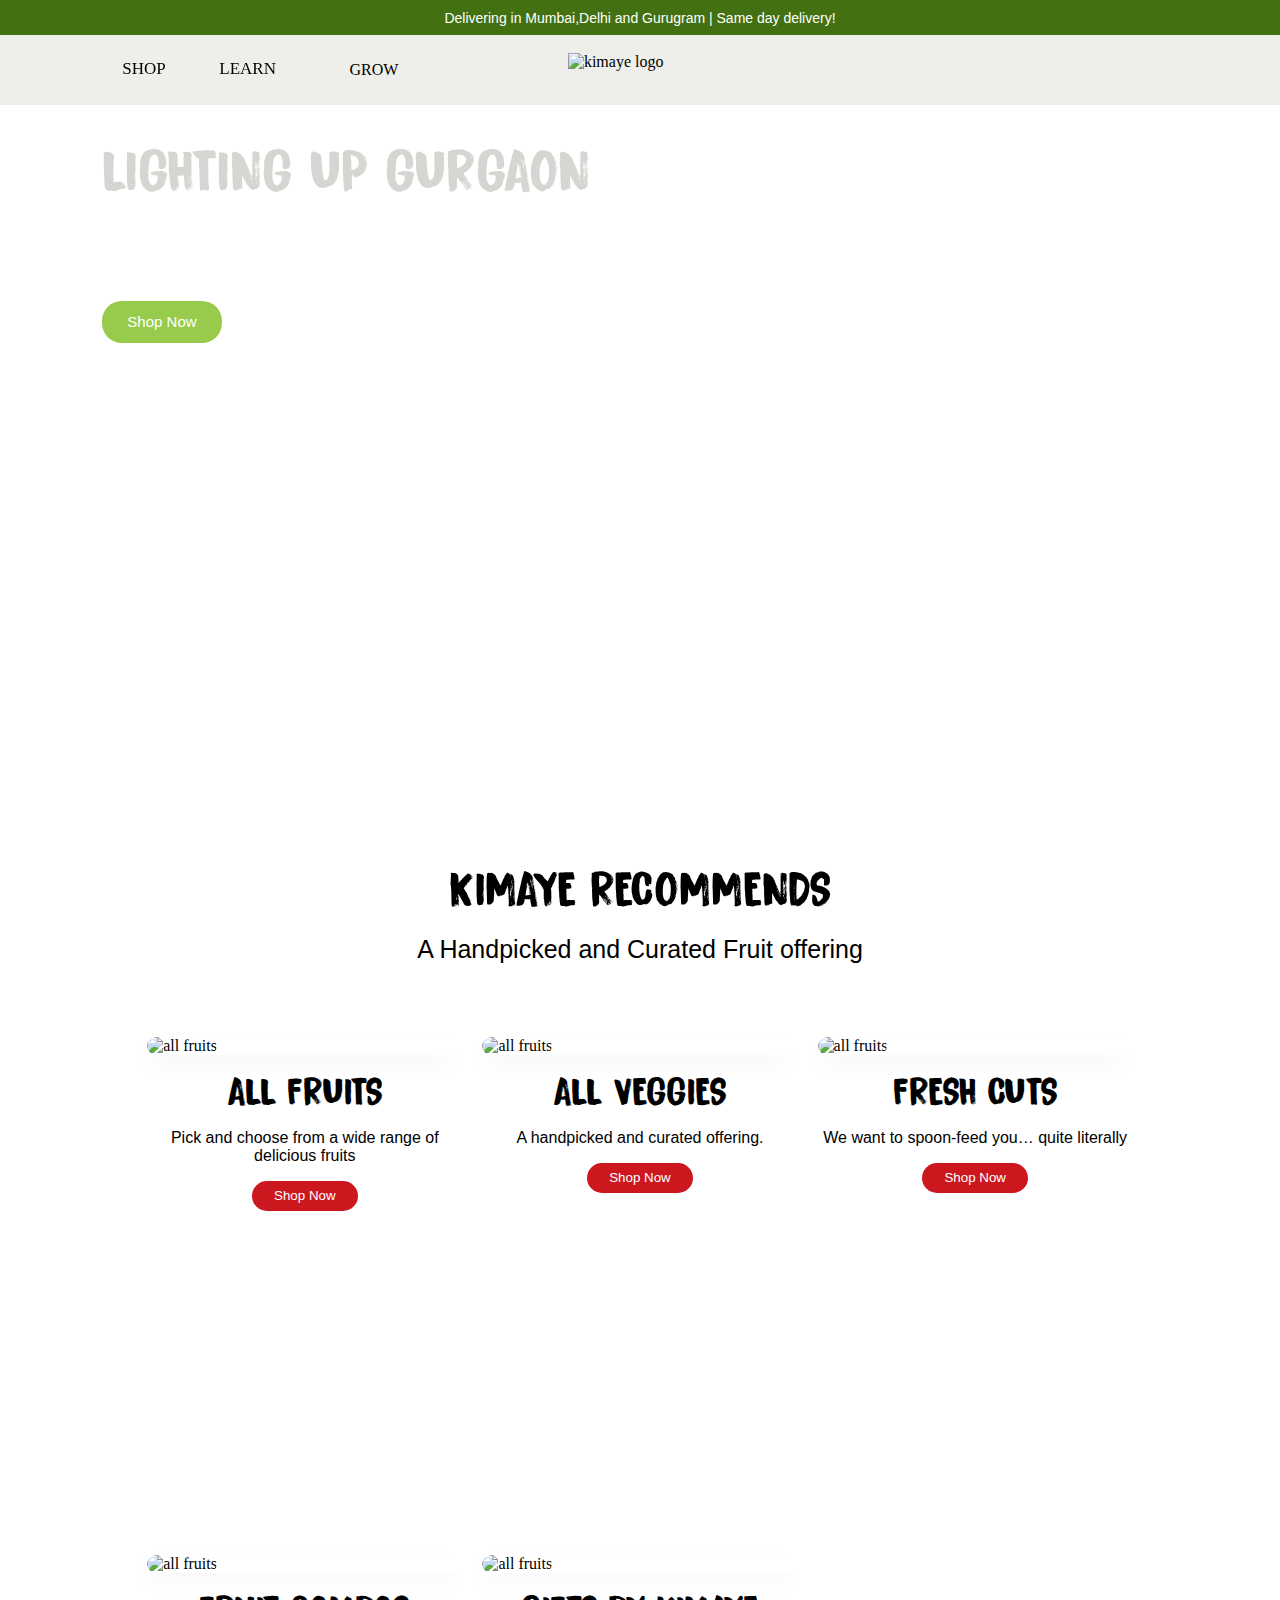
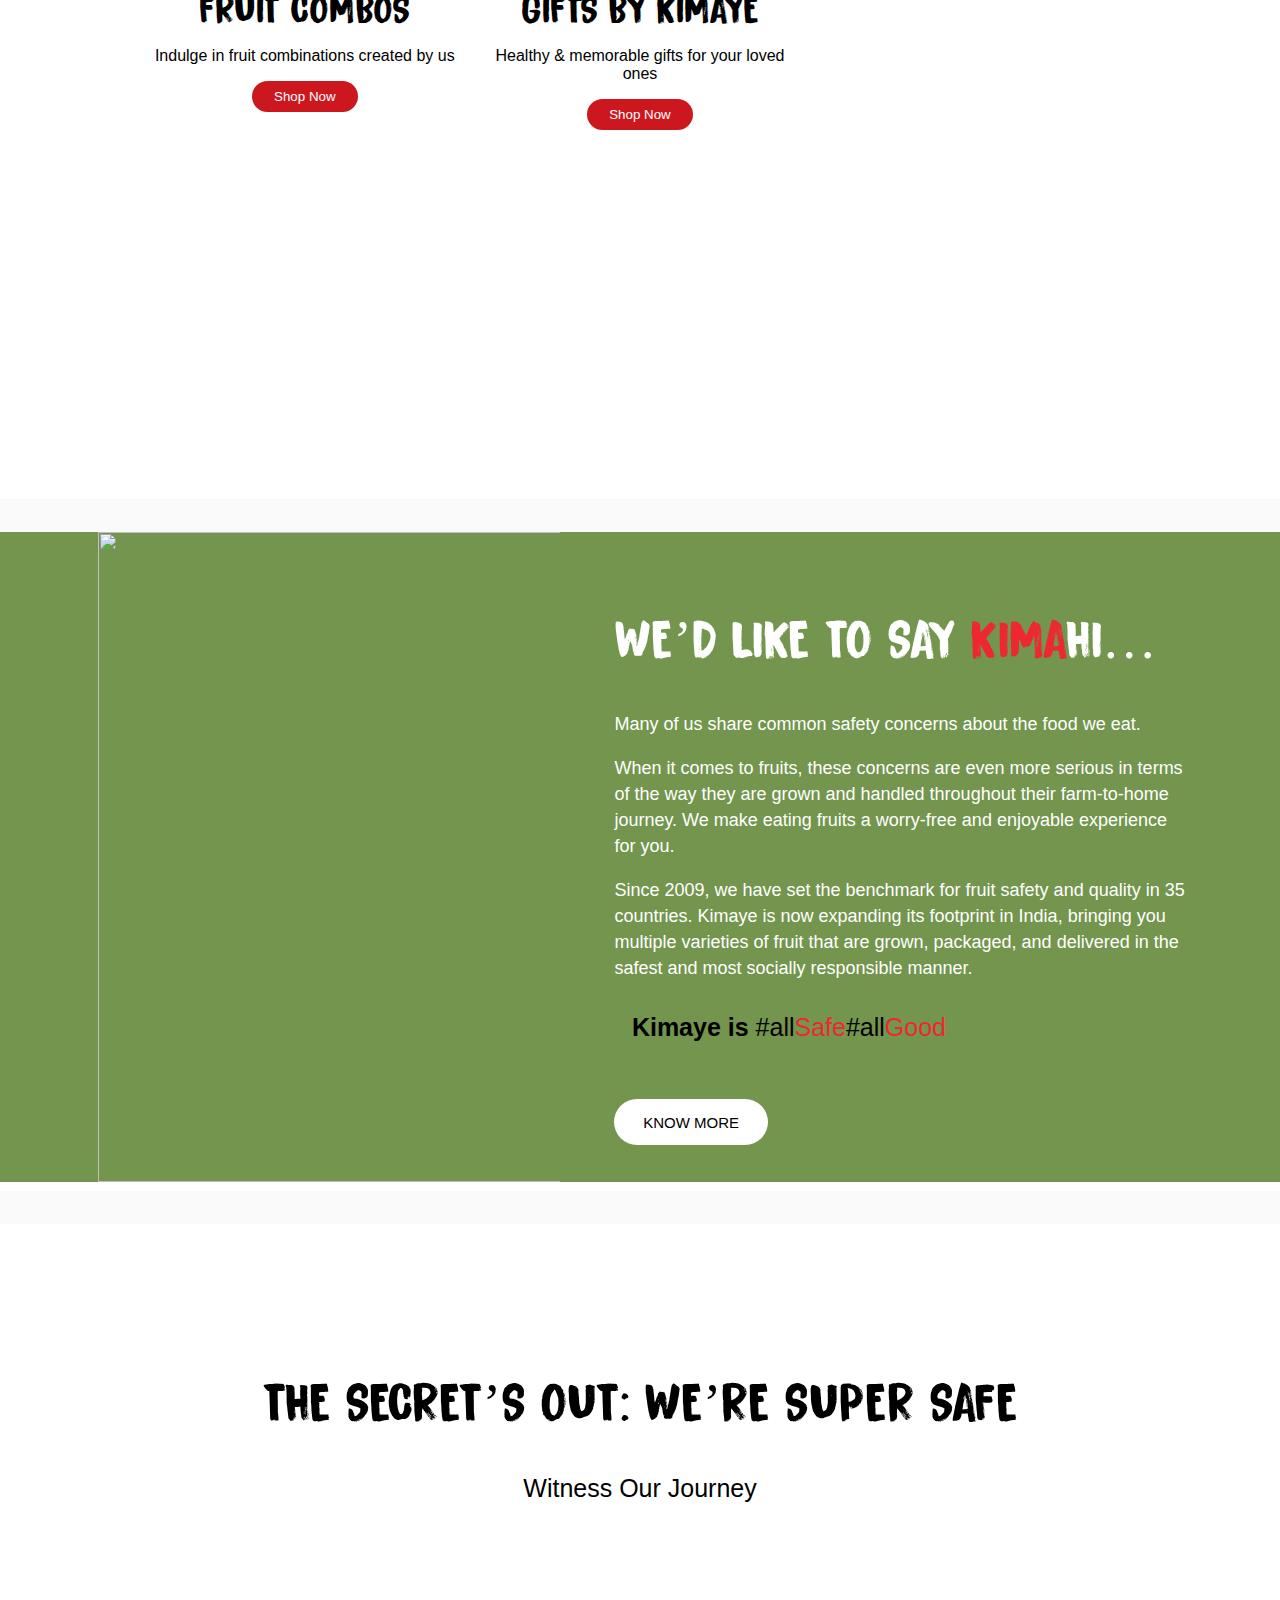
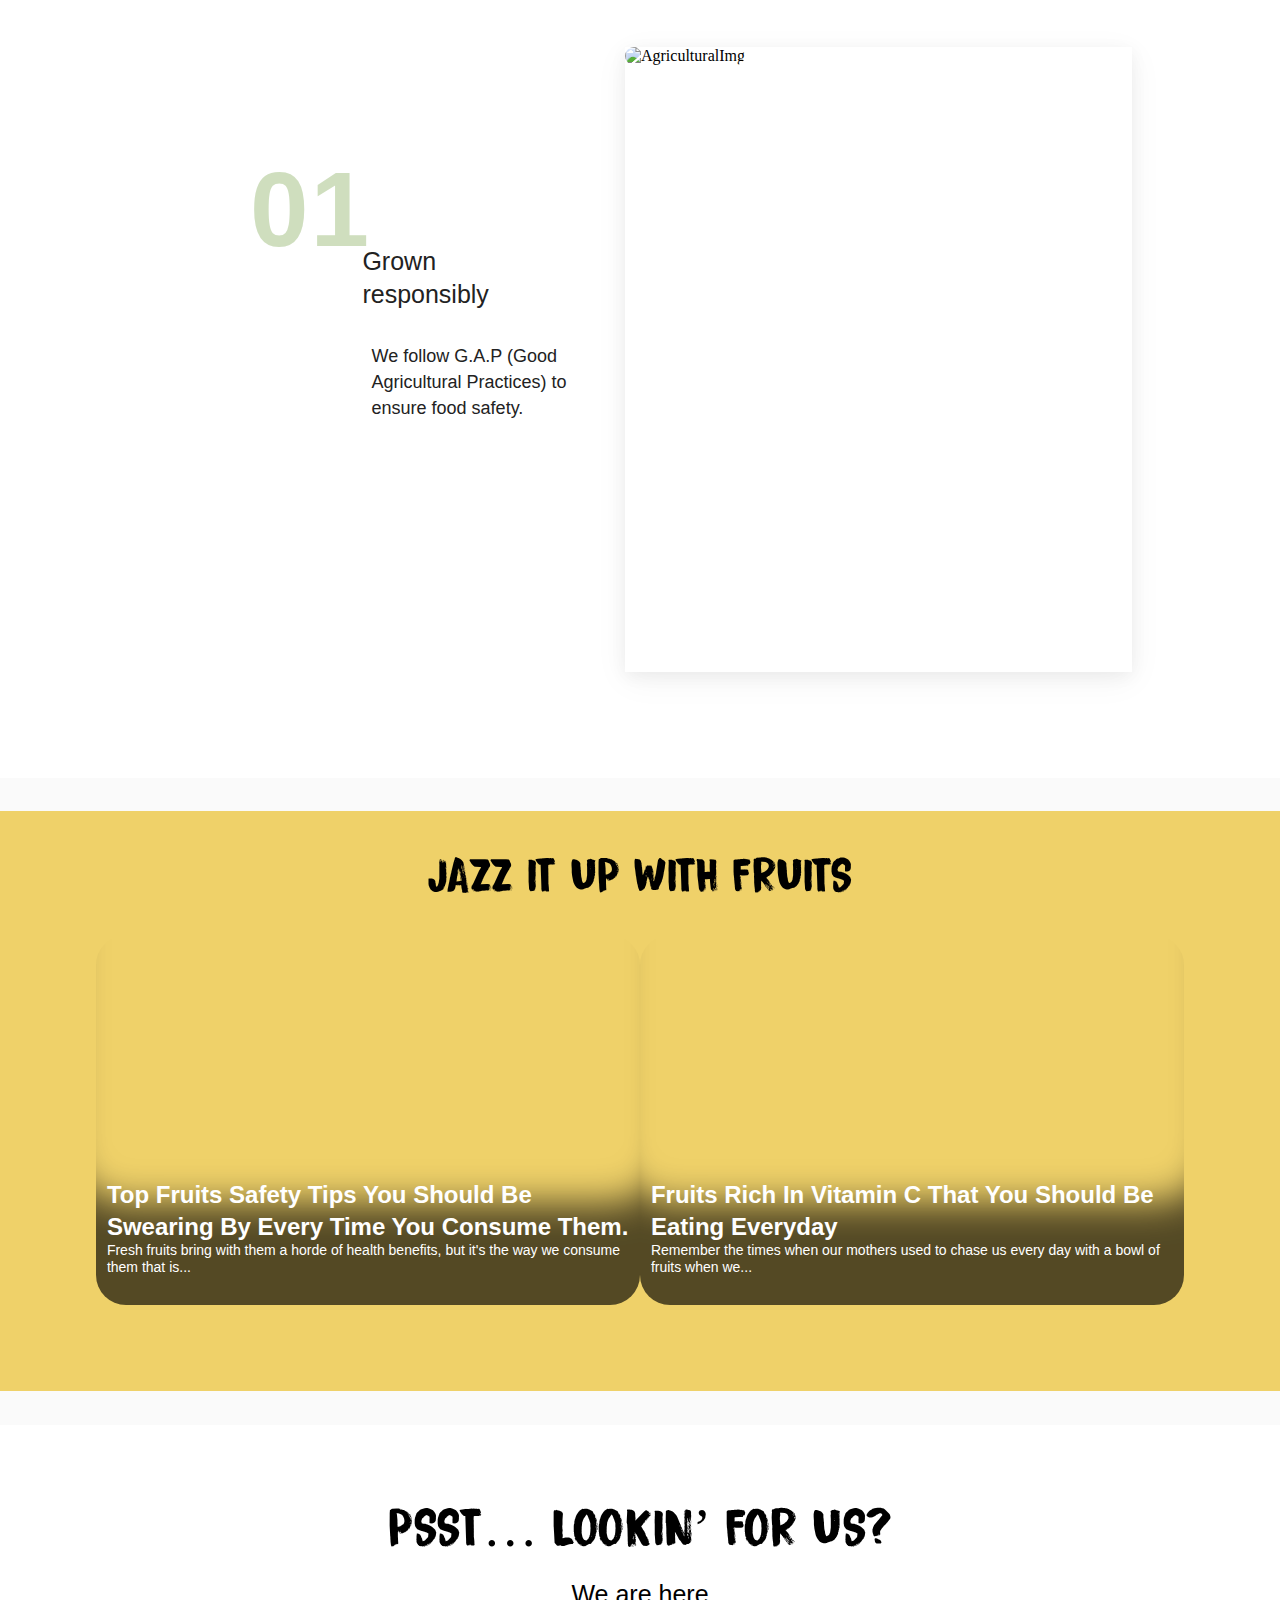
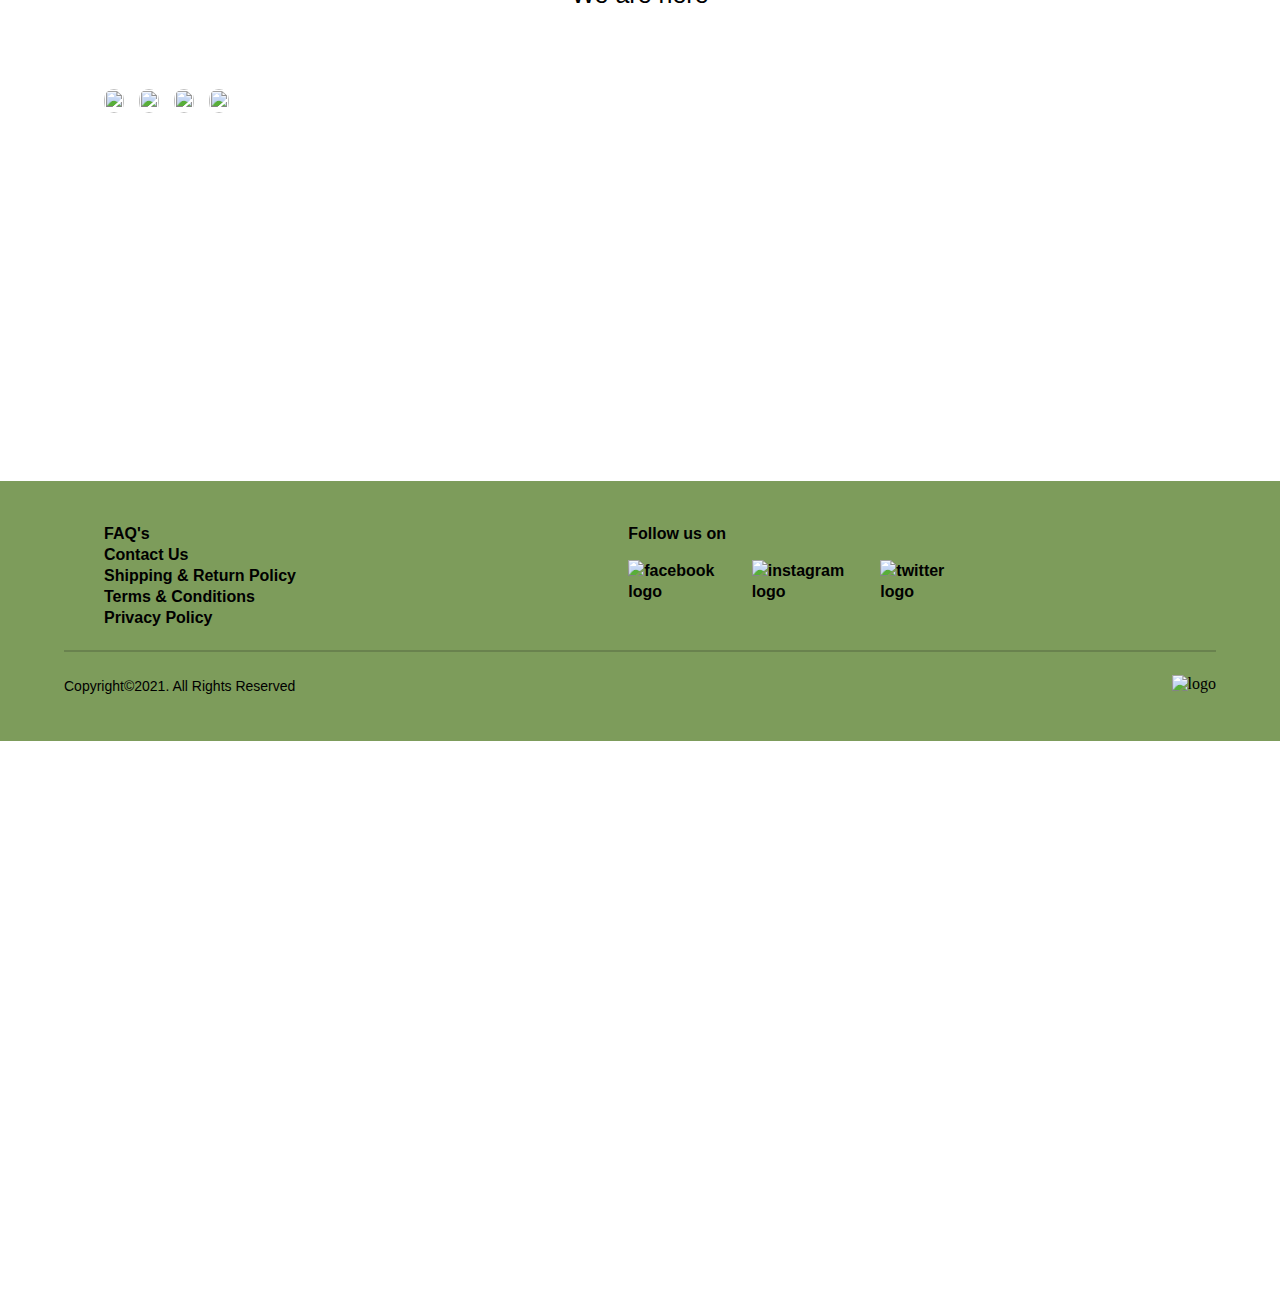
==== commit ef992eaf: "added" ====
--- a/index.html
+++ b/index.html
@@ -27,13 +27,13 @@
             <div>
                 <div class="dropdown">SHOP<i class="fal fa-angle-down"></i>
                     <div class="dropdown-content">
-                        <a href="ProductPage.html">ALL FRUITS</a>
-                        <a href="#">ALL VEGGIES</a>
-                        <a href="#">FRESH CUTS</a>
-                        <a href="#">FRUIT COMBOS</a>
-                        <a href="#">GIFTS BY KIMAYE</a>
+                        <a id="fu" href="ProductPage.html">ALL FRUITS</a>
+                        <a id="ve" href="ProductPage.html">ALL VEGGIES</a>
+                        <a id="cu" href="ProductPage.html">FRESH CUTS</a>
+                        <a id="com" href="ProductPage.html">FRUIT COMBOS</a>
+                        <a id="gf" href="ProductPage.html">GIFTS BY KIMAYE</a>
                         <a href="#">FRUITS X SUBSCRIPTION</a>
-                        <a href="#">COMMUNITY BUYING</a>
+                        <a href="community.html">COMMUNITY BUYING</a>
                     </div>
                 </div>
                 <div class="dropdown">LEARN<i class="fal fa-angle-down"></i>
--- a/index.css
+++ b/index.css
@@ -139,7 +139,7 @@
     color: black;
   }
   .navbar > div:nth-child(1) + img {
-    margin-left: -7%;
+    margin-left: -9%;
     cursor: pointer;
   }
   
@@ -875,7 +875,7 @@
   }
 
   #grow {
-    margin-top: 40%;
+    margin-top: -5px;
   }
 
   .dropdown i {
@@ -1146,13 +1146,14 @@
   width: 30%;
 }
 
-#grow,.navbar > div:nth-child(1) + img {
+.navbar > div:nth-child(1) + img {
   height: 45%;
   width: 30%;
 }
 
 #grow {
-  margin-top: 29%;
+  width: -20px;
+
 }
 
 .dropdown i {
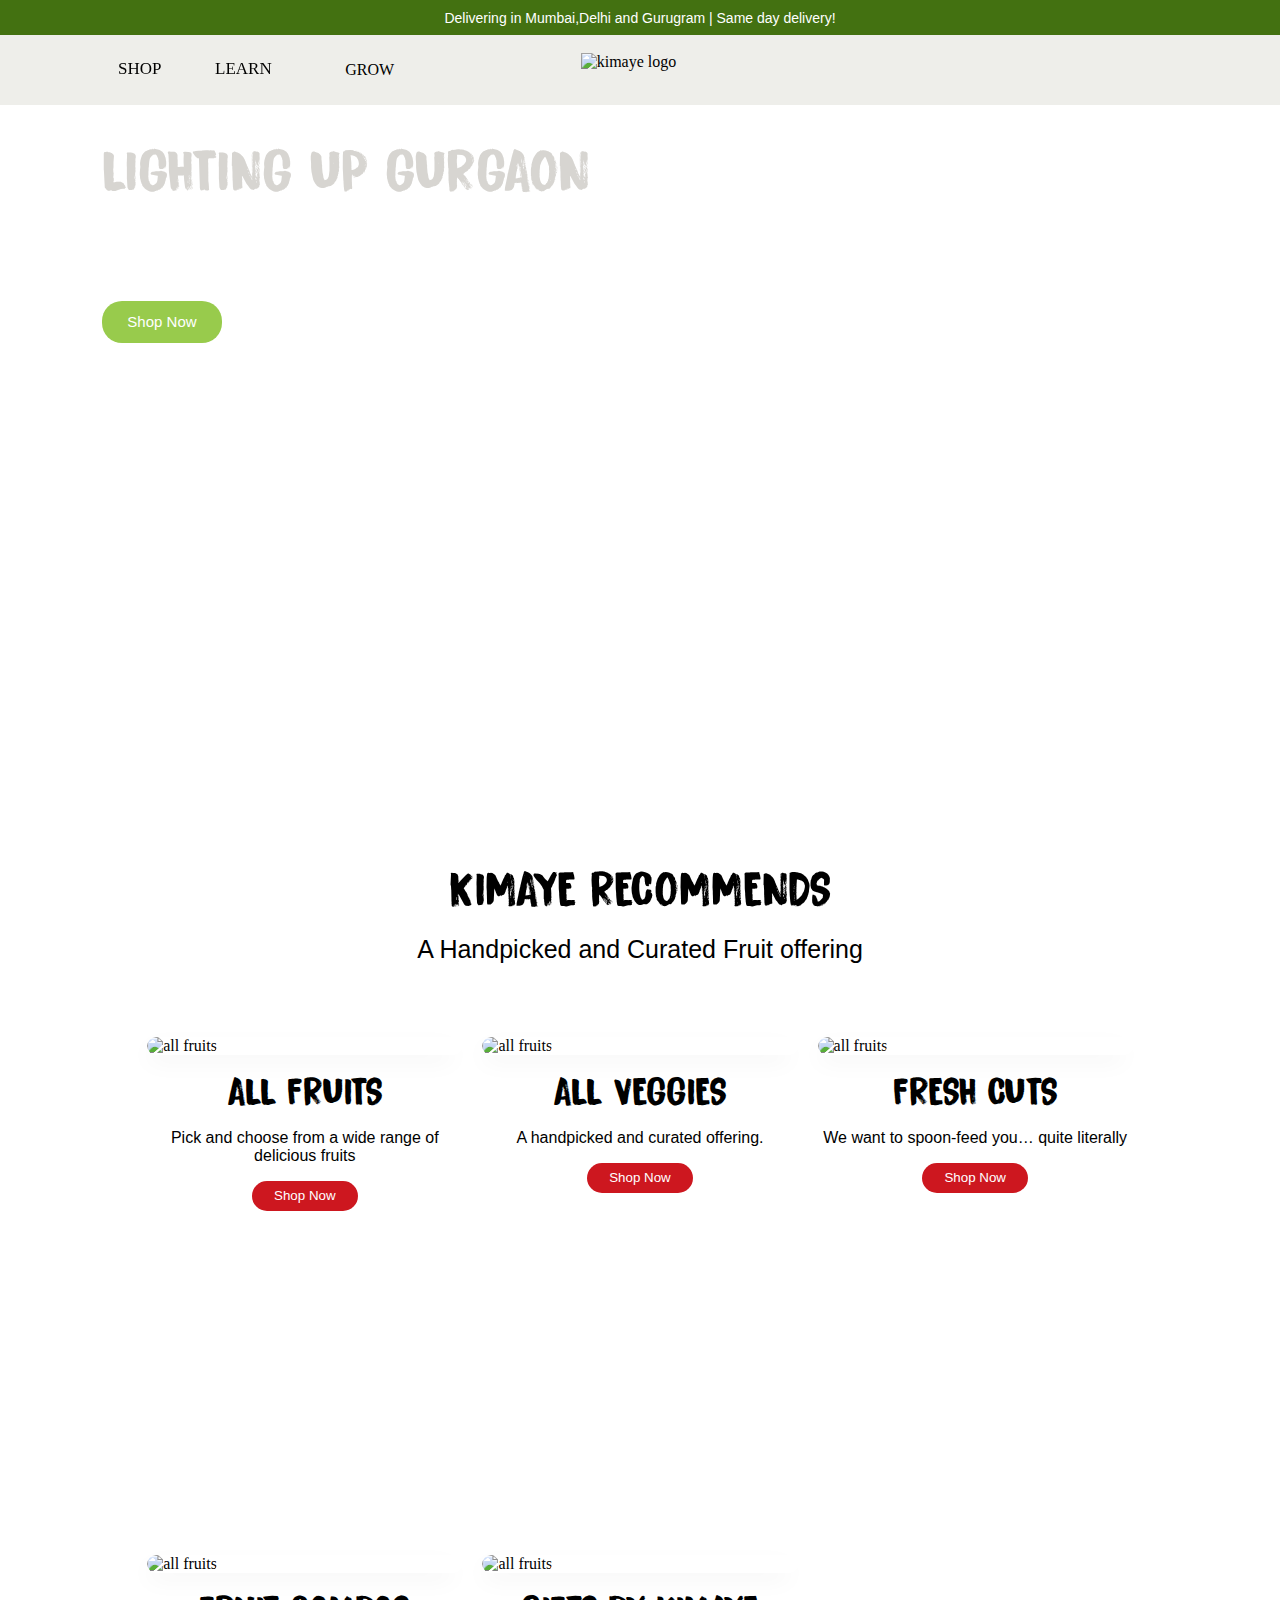
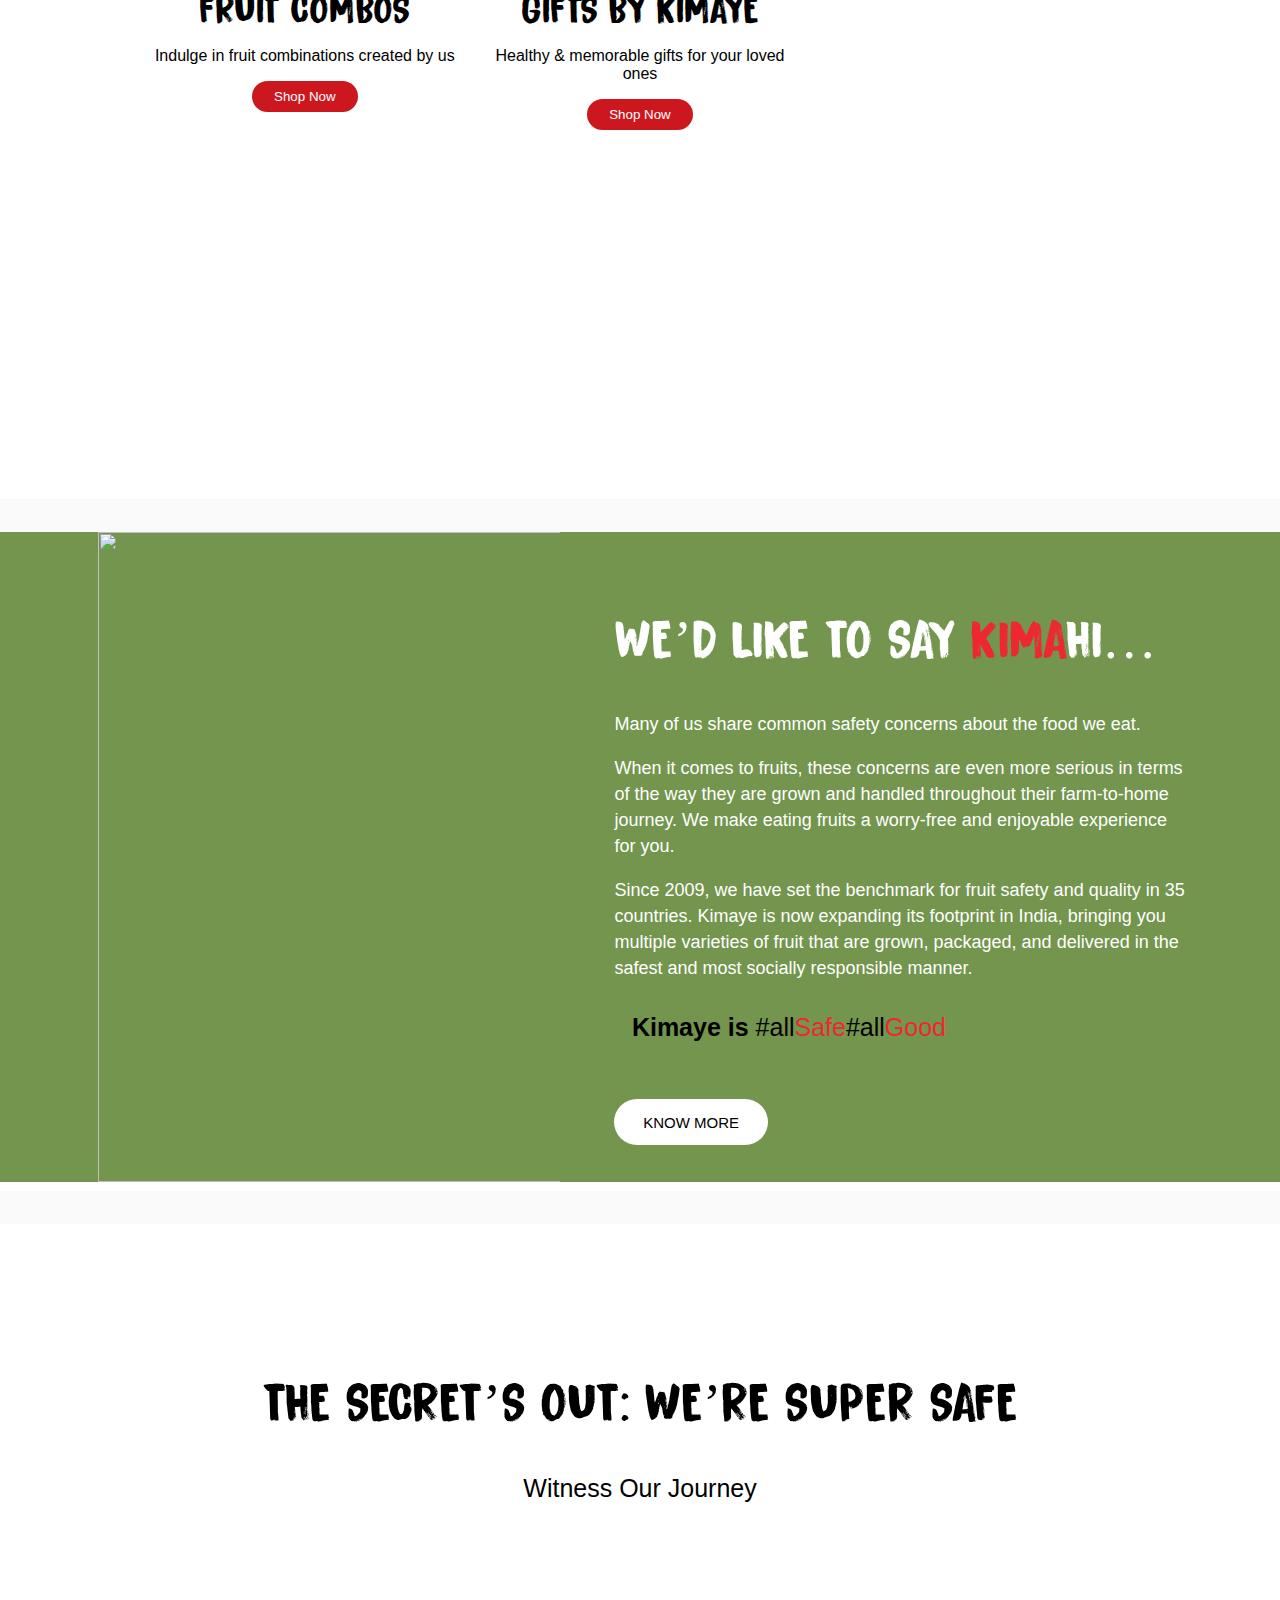
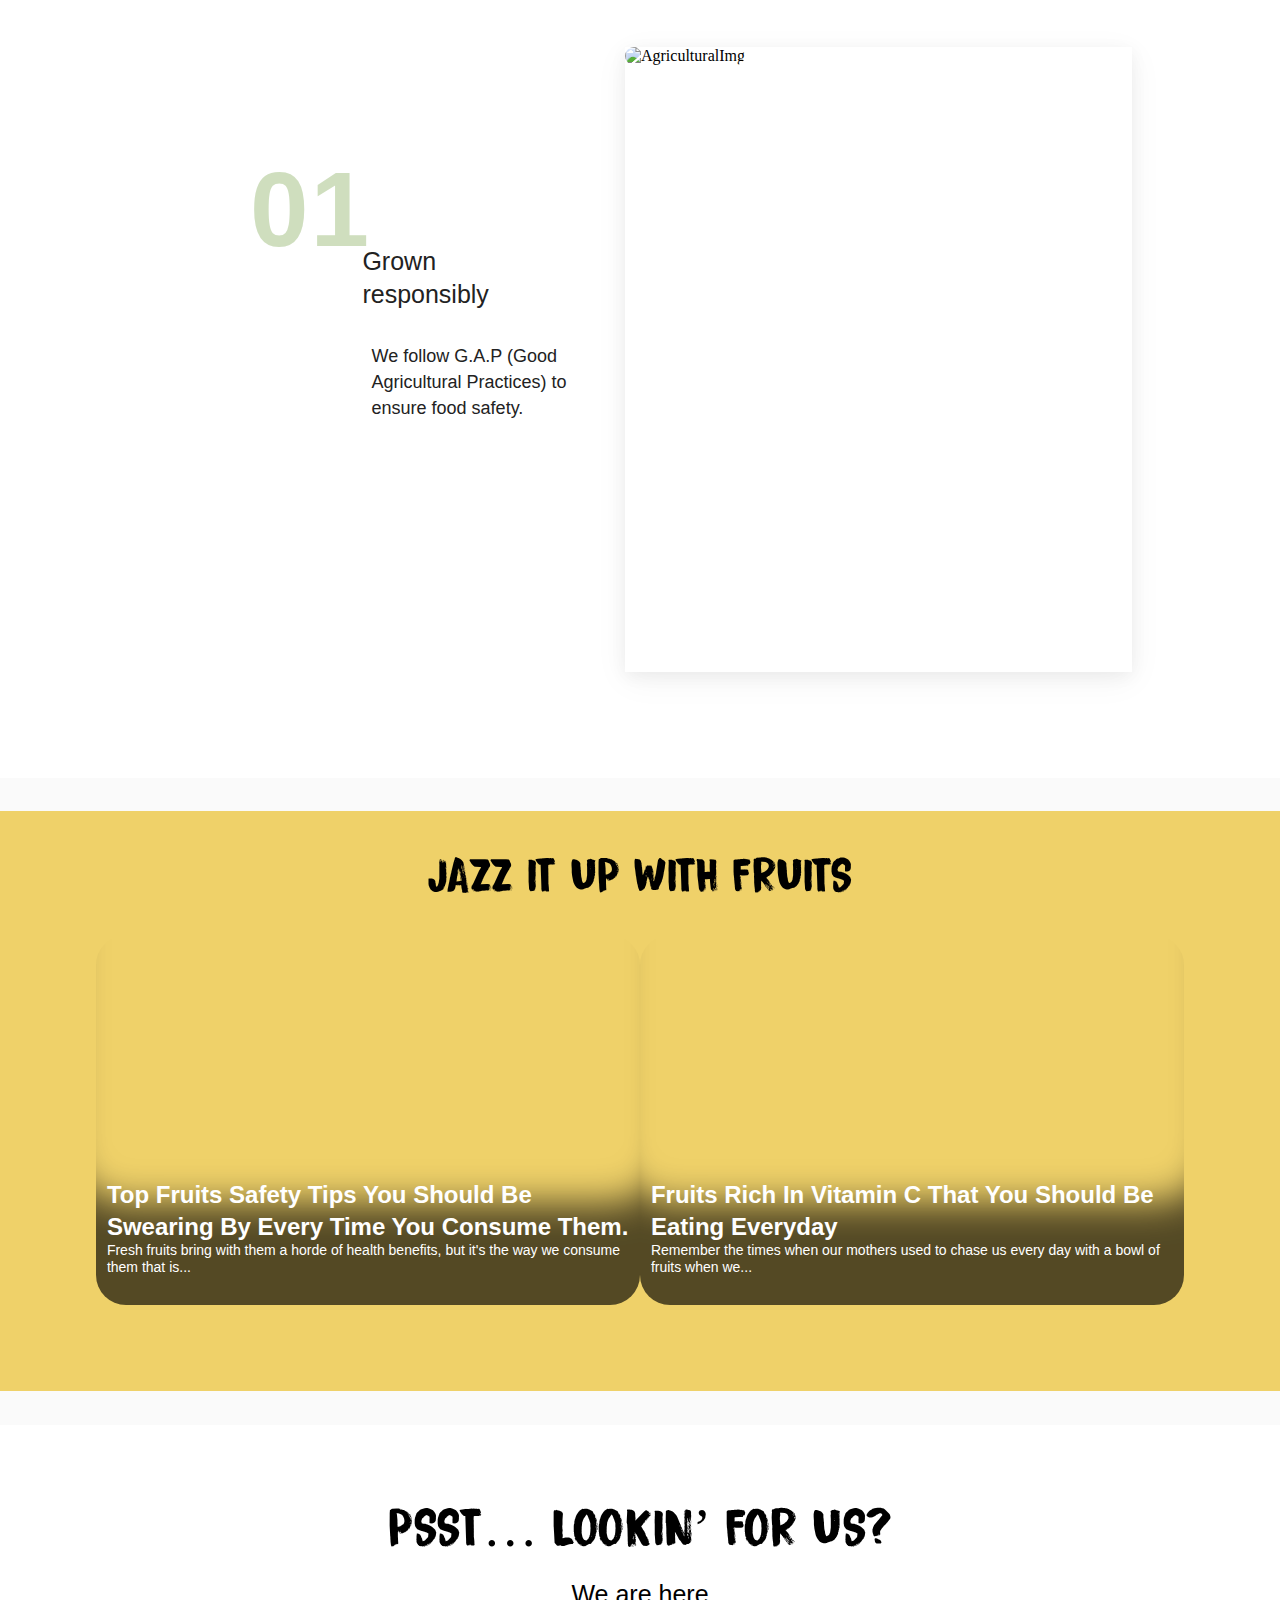
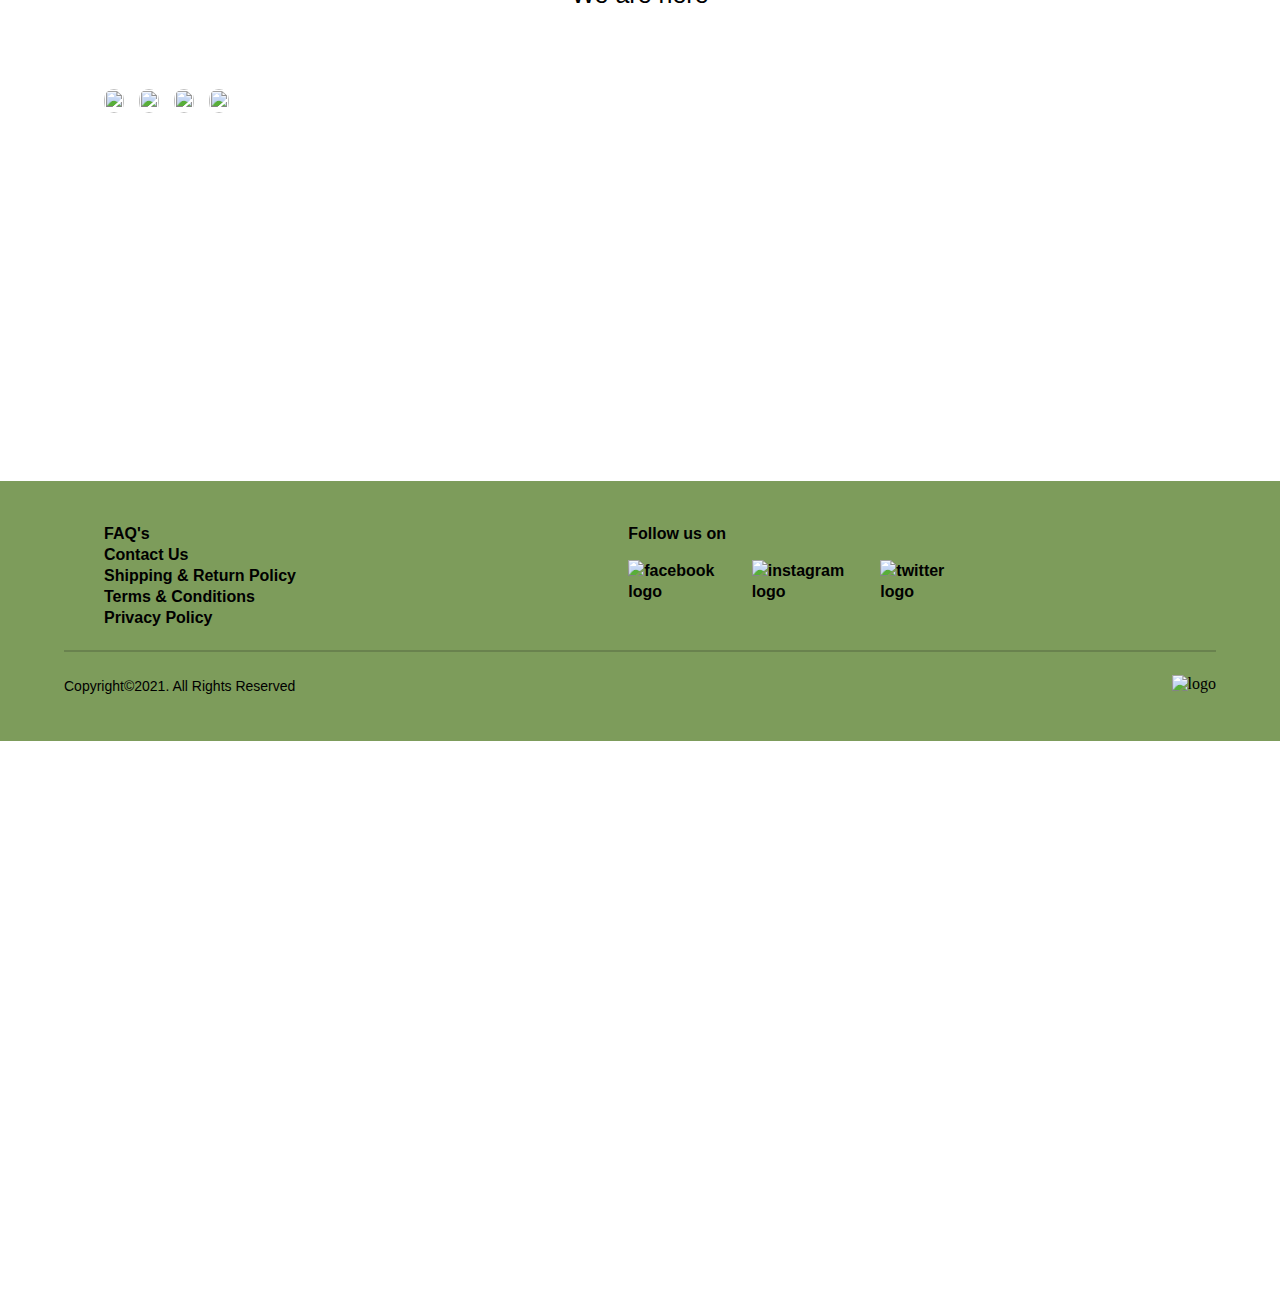
==== commit 540a7a97: "Add files via upload" ====
--- a/index.html
+++ b/index.html
@@ -1,362 +1,362 @@
-<!DOCTYPE html>
-<html lang="en">
-<head>
-    <meta charset="UTF-8">
-    <meta http-equiv="X-UA-Compatible" content="IE=edge">
-    <meta name="viewport" content="width=device-width, initial-scale=1.0">
-    <link rel="stylesheet" href="https://pro.fontawesome.com/releases/v5.10.0/css/all.css" integrity="sha384-AYmEC3Yw5cVb3ZcuHtOA93w35dYTsvhLPVnYs9eStHfGJvOvKxVfELGroGkvsg+p" crossorigin="anonymous"/>
-    <link rel="preconnect" href="https://fonts.googleapis.com">
-    <link rel="preconnect" href="https://fonts.gstatic.com" crossorigin>
-    <link href="https://fonts.googleapis.com/css2?family=Caveat+Brush&display=swap" rel="stylesheet">
-    <title>Kimaye</title>
-    <link rel="stylesheet" href="index.css"/>
-</head>
-<body>
-
-    <!-- main cointainer everything inside this -->
-
-    <div class="container">
-
-        <div>
-            <p>Delivering in Mumbai,Delhi and Gurugram | Same day delivery!</p>
-        </div>
-
-        <!-- navigation bar -->
-
-        <div class="navbar">
-            <div>
-                <div class="dropdown">SHOP<i class="fal fa-angle-down"></i>
-                    <div class="dropdown-content">
-                        <a id="fu" href="ProductPage.html">ALL FRUITS</a>
-                        <a id="ve" href="ProductPage.html">ALL VEGGIES</a>
-                        <a id="cu" href="ProductPage.html">FRESH CUTS</a>
-                        <a id="com" href="ProductPage.html">FRUIT COMBOS</a>
-                        <a id="gf" href="ProductPage.html">GIFTS BY KIMAYE</a>
-                        <a href="#">FRUITS X SUBSCRIPTION</a>
-                        <a href="community.html">COMMUNITY BUYING</a>
-                    </div>
-                </div>
-                <div class="dropdown">LEARN<i class="fal fa-angle-down"></i>
-                    <div class="dropdown-content">
-                        <a href="#">OUR STORY</a>
-                        <a href="#">WHY KIMAYE</a>
-                        <a href="#">TRACEABILITY</a>
-                        <a href="#">BEYOND FRUITS</a>
-                    </div>
-                </div>
-                <div id="grow">
-                    <a href="#">GROW</a>
-                </div>
-            </div>
-            <img src="https://cdn.shopify.com/s/files/1/0449/5225/6667/files/website-logo_400x.png?v=1596288204" alt="kimaye logo" height="35px" width="135px">
-            
-            <div id="accountinfo">
-                <i class="fal fa-search searchbar"></i>
-                <form id="searchform">
-                    <i class="fal fa-times hidebar"></i>
-                    <input class="typeany" type="text" placeholder="Search for products">
-                    <input type="submit" value="SEARCH">
-                </form>
-                <i class="fal fa-user gotologin"></i>
-                <i class="fal fa-shopping-bag gotocart"></i>
-            </div>
-        </div>
-        <!-- Slider -->
-
-        <div class="slider">
-            <div id="box">
-                <div>
-                    <h1>LIGHTING UP GURGAON</h1>
-                    <h2>WITH THE POWER OF KIMAYE FRUITS</h2><br><br>
-                    <button id="shop">Shop Now</button>
-                </div>
-            </div>
-
-            <!-- button for slider -->
-            <button class="prev fas fa-chevron-left"></button>
-            <button class="next fas fa-chevron-right"></button>
-        </div>
-
-        <!-- KIMAYE RECOMMENDS HEADING -->
-        
-        <div class="recommends">
-            <h1>KIMAYE RECOMMENDS</h1>
-            <p>A Handpicked and Curated Fruit offering</p>
-        </div>
-
-        <!-- KIMAYE RECOMMENDS PRODUCTS -->
-
-        <div class="recProducts">
-            <div>
-                <div>
-                    <div id="gotoallfruits">
-                        <img src="https://cdn.shopify.com/s/files/1/0449/5225/6667/collections/recommended-1-min_720x.png?v=1614338437" alt="all fruits">
-                    </div>
-                    <div>
-                        <h1>ALL FRUITS</h1>
-                        <P>Pick and choose from a wide range of delicious fruits</P>
-                        <button id="gotoallfruits1">Shop Now</button>
-                    </div>
-                </div>
-                <div>
-                    <div>
-                        <img src="https://cdn.shopify.com/s/files/1/0449/5225/6667/collections/category-inage_670x.jpg?v=1659083246" alt="all fruits">
-                    </div>
-                    <div>
-                        <h1>ALL VEGGIES</h1>
-                        <P>A handpicked and curated offering.</P>
-                        <button>Shop Now</button>
-                    </div>
-                </div>
-                <div>
-                    <div>
-                        <img src="https://cdn.shopify.com/s/files/1/0449/5225/6667/collections/recommended-3-min_720x.png?v=1614338730" alt="all fruits">
-                    </div>
-                    <div>
-                        <h1>FRESH CUTS</h1>
-                        <P>We want to spoon-feed you… quite literally</P>
-                        <button>Shop Now</button>
-                    </div>
-                </div>
-                <div>
-                    <div >
-                        <img src="https://cdn.shopify.com/s/files/1/0449/5225/6667/collections/recommended-2-min_720x.jpg?v=1614339080" alt="all fruits">
-                    </div>
-                    <div>
-                        <h1>FRUIT COMBOS</h1>
-                        <P>Indulge in fruit combinations created by us</P>
-                        <button>Shop Now</button>
-                    </div>
-                </div>
-                <div>
-                    <div>
-                        <img src="https://cdn.shopify.com/s/files/1/0449/5225/6667/files/2I8A6078_720x.jpg?v=1631516874" alt="all fruits">
-                    </div>
-                    <div>
-                        <h1>GIFTS BY KIMAYE</h1>
-                        <P>Healthy & memorable gifts for your loved ones</P>
-                        <button>Shop Now</button>
-                    </div>
-                </div>
-            </div>
-        </div>
-
-        <!-- know More before texture -->
-
-        <div id="x"></div>
-
-        <!-- know More option -->
-
-        <div class="knowMore">
-            <div id="kmbox">
-                <div>
-                    <img src="https://cdn.shopify.com/s/files/1/0449/5225/6667/files/kimahi_570x_2db87855-9260-47c2-a80e-3759af77dbea_570x.png?v=1622009438" alt="">
-                </div>
-                <div>
-                    <h1>WE’D LIKE TO SAY <span>KIMA</span>HI…</h1>
-                    <p>Many of us share common safety concerns about the food we eat.</p>
-                    <p>When it comes to fruits, these concerns are even more serious in terms of the way they are grown and handled throughout their farm-to-home journey. We make eating fruits a worry-free and enjoyable experience for you.</p>
-                    <p>Since 2009, we have set the benchmark for fruit safety and quality in 35 countries. Kimaye is now expanding its footprint in India, bringing you multiple varieties of fruit that are grown, packaged, and delivered in the safest and most socially responsible manner.</p> 
-                    <div>
-                        <span id="kimaye">Kimaye is </span>
-                        <span id="all">#all<span>Safe</span>#all<span>Good</span></span>
-                    </div>
-                    <button id="kmbutton">KNOW MORE</button>
-                </div>
-            </div>
-        </div>
-
-        <!-- know More after texture -->
-
-        <div id="z"></div>
-         <!-- our journey heading -->
-
-         <div class="ourJourney">
-            <h1>THE SECRET’S OUT: WE’RE SUPER SAFE</h1>
-            <p>Witness Our Journey</p>
-        </div>
-
-        <!-- our journey details -->
-
-        <div class="journeyinfo">
-            <div></div>
-            <div id="upslider">
-                <div>
-                    <div class="textinfo">
-                        <span id="num">01</span>
-                        <div class="grown">
-                            <h4>Grown responsibly</h4>
-                        </div>
-                        <div class="we">
-                            <p>We follow G.A.P (Good Agricultural Practices) to ensure food safety.</p>
-                        </div>
-                    </div>
-                    <div class="imageinfo">
-                        <img src="https://cdn.shopify.com/s/files/1/0449/5225/6667/files/secret-1_guetzli-min.jpg?v=1614755149" alt="AgriculturalImg">
-                    </div>
-                </div>
-                <div>
-                    <div class="textinfo">
-                        <span id="num">02</span>
-                        <div class="grown">
-                            <h4>Handpicked at farm</h4>
-                        </div>
-                        <div class="we">
-                            <p>Our trained Harvesting Supervisors ensure only the best fruits are picked.</p>
-                        </div>
-                    </div>
-                    <div class="imageinfo">
-                        <img src="https://cdn.shopify.com/s/files/1/0449/5225/6667/files/secret-2_guetzli-min.jpg?v=1622009925" alt="AgriculturalImg">
-                    </div>
-                </div>
-                <div>
-                    <div class="textinfo">
-                        <span id="num">03</span>
-                        <div class="grown">
-                            <h4>Earning the kimay badge</h4>
-                        </div>
-                        <div class="we">
-                            <p>Stringent quality checks at our automated pack house ensure only the best fruits go through.</p>
-                        </div>
-                    </div>
-                    <div class="imageinfo">
-                        <img src="https://cdn.shopify.com/s/files/1/0449/5225/6667/files/secret-3_guetzli-min.jpg?v=1614755148" alt="AgriculturalImg">
-                    </div>
-                </div>
-                <div>
-                    <div class="textinfo">
-                        <span id="num">04</span>
-                        <div class="grown">
-                            <h4>Zero-touch processes</h4>
-                        </div>
-                        <div class="we">
-                            <p>The fruits are then packaged and delivered fresh in a contamination-free environment.</p>
-                        </div>
-                    </div>
-                    <div class="imageinfo">
-                        <img src="https://cdn.shopify.com/s/files/1/0449/5225/6667/files/secret-4_guetzli-min.jpg?v=1622009925" alt="AgriculturalImg">
-                    </div>
-                </div>
-                <div>
-                    <div class="textinfo">
-                        <span id="num">05</span>
-                        <div class="grown">
-                            <h4>Finally</h4>
-                        </div>
-                        <div class="we">
-                            <p>Tell us all about how you enjoy our fruits using #all safe #all good</p>
-                        </div>
-                    </div>
-                    <div class="imageinfo">
-                        <img src="https://cdn.shopify.com/s/files/1/0449/5225/6667/files/secret-5_guetzli-min.jpg?v=1622009925" alt="AgriculturalImg">
-                    </div>
-                </div>
-            </div>
-        </div>
-
-        <!-- jazzitUp before texture -->
-
-        <div id="o"></div>
-
-        <!-- jazzitUp -->
-
-        <div class="jazzitUp">
-            <div>
-                <h1>JAZZ IT UP WITH FRUITS</h1>
-            </div>
-            <div class="slider2">
-                <div>
-                    <h2>Top Fruits Safety Tips You Should Be Swearing By Every Time You Consume Them.</h2>
-                    <p>Fresh fruits bring with them a horde of health benefits, but it's the way we consume them that is...</p>
-                </div>
-                <div>
-                    <h2>Fruits Rich In Vitamin C That You Should Be Eating Everyday</h2>
-                    <p>Remember the times when our mothers used to chase us every day with a bowl of fruits when we...</p>
-                </div>
-                <button class="prev1 fas fa-chevron-left"></button>
-                <button class="next1 fas fa-chevron-right"></button>
-            </div>
-        </div>
-
-        <!-- jazzitUp after texture -->
-
-        <div id="q"></div>
-
-        <!-- PSST… LOOKIN’ FOR US? -->
-
-        <div class="psst">
-            <div>
-                <h1>PSST… LOOKIN’ FOR US?</h1>
-                <p>We are here</p>
-            </div>
-            <div>
-                <div>
-                    <img src="https://scontent.cdninstagram.com/v/t51.2885-15/300825915_783413876136946_6686232156795906957_n.jpg?_nc_cat=109&ccb=1-7&_nc_sid=8ae9d6&_nc_ohc=AxUHxHQ29RUAX9oDNYU&_nc_ht=scontent.cdninstagram.com&edm=ANo9K5cEAAAA&oh=00_AT-RCfvi958ov2kfaXVVln4tSabSlrd_0Lx0OvRAnHbOkg&oe=630C62BE">
-                </div>
-                <div>
-                    <img src="https://scontent.cdninstagram.com/v/t51.2885-15/300801874_1123026284951924_5573227094691390540_n.jpg?_nc_cat=108&ccb=1-7&_nc_sid=8ae9d6&_nc_ohc=FyQ3uoVk9mAAX8wm3mn&_nc_ht=scontent.cdninstagram.com&edm=ANo9K5cEAAAA&oh=00_AT9eOccZkZfe8bL3_I-eudOpKkI4mGsZIdrx-OnQ2i48Vg&oe=630C25DE">
-                </div>
-                <div>
-                    <img src="https://scontent.cdninstagram.com/v/t51.29350-15/300825911_781167493190859_1752908564880643212_n.jpg?_nc_cat=109&ccb=1-7&_nc_sid=8ae9d6&_nc_ohc=lkJxjGmlYKkAX9_ipVF&_nc_ht=scontent.cdninstagram.com&edm=ANo9K5cEAAAA&oh=00_AT-iSmw6KS9Du0lNdwHRodnooKz6Lq1gv7YGGCbH2ikDzQ&oe=630B48FD">
-                </div>
-                <div>
-                    <img src="https://scontent.cdninstagram.com/v/t51.2885-15/300804757_179532731217874_8070322255339856975_n.jpg?_nc_cat=109&ccb=1-7&_nc_sid=8ae9d6&_nc_ohc=w0Q8BWiOx-MAX99LsOs&_nc_ht=scontent.cdninstagram.com&edm=ANo9K5cEAAAA&oh=00_AT-62_xVE_FMK2i0qf785FMChJ-AGGKdwH8A8Le5jEP4ig&oe=630C5E3C">
-                </div>
-            </div>
-        </div>
-
-        <!-- footer -->
-
-        <div class="footer">
-            <div>
-                <div>
-                    <div>
-                        <ul>
-                            <li type="none">
-                                <strong>FAQ's</strong>
-                            </li>
-                            <li type="none">
-                                <strong>Contact Us</strong>
-                            </li>
-                            <li type="none">
-                                <strong>Shipping & Return Policy</strong>
-                            </li>
-                            <li type="none">
-                                <strong>Terms & Conditions</strong>
-                            </li>
-                            <li type="none">
-                                <strong>Privacy Policy</strong>
-                            </li>
-                        </ul>
-                    </div>
-                    <div>
-                        <ul>
-                            <li type="none">Follow us on</li>
-                        </ul>
-                        <ul id="logo">
-                            <li type="none">
-                                <img src="https://cdn.shopify.com/s/files/1/0449/5225/6667/files/fb-icon.png?v=1599571756" alt="facebook logo">
-                            </li>
-                            <li type="none">
-                                <img src="https://cdn.shopify.com/s/files/1/0449/5225/6667/files/insta-icon.png?v=1599571756" alt="instagram logo">
-                            </li>
-                            <li type="none">
-                                <img src="https://cdn.shopify.com/s/files/1/0449/5225/6667/files/twitter-icon.png?v=1599571756" alt="twitter logo">
-                            </li>
-                        </ul>
-                    </div>
-                </div>
-                <hr color="#69824e">
-                <div>
-                    <p id="copyright">Copyright©2021. All Rights Reserved</p>
-                    <img src="https://cdn.shopify.com/s/files/1/0449/5225/6667/files/ting.png?v=1599565040" alt="logo" height="40%">
-                </div>
-            </div>
-        </div>
-
-       
-    </div>
-</body>
-</html>
-
+<!DOCTYPE html>
+<html lang="en">
+<head>
+    <meta charset="UTF-8">
+    <meta http-equiv="X-UA-Compatible" content="IE=edge">
+    <meta name="viewport" content="width=device-width, initial-scale=1.0">
+    <link rel="stylesheet" href="https://pro.fontawesome.com/releases/v5.10.0/css/all.css" integrity="sha384-AYmEC3Yw5cVb3ZcuHtOA93w35dYTsvhLPVnYs9eStHfGJvOvKxVfELGroGkvsg+p" crossorigin="anonymous"/>
+    <link rel="preconnect" href="https://fonts.googleapis.com">
+    <link rel="preconnect" href="https://fonts.gstatic.com" crossorigin>
+    <link href="https://fonts.googleapis.com/css2?family=Caveat+Brush&display=swap" rel="stylesheet">
+    <title>Kimaye</title>
+    <link rel="stylesheet" href="index.css"/>
+</head>
+<body>
+
+    <!-- main cointainer everything inside this -->
+
+    <div class="container">
+
+        <div>
+            <p>Delivering in Mumbai,Delhi and Gurugram | Same day delivery!</p>
+        </div>
+
+        <!-- navigation bar -->
+
+        <div class="navbar">
+            <div>
+                <div class="dropdown">SHOP<i class="fal fa-angle-down"></i>
+                    <div class="dropdown-content">
+                        <a id="fu" href="ProductPage.html">ALL FRUITS</a>
+                        <a id="ve" href="ProductPage.html">ALL VEGGIES</a>
+                        <a id="cu" href="ProductPage.html">FRESH CUTS</a>
+                        <a id="com" href="ProductPage.html">FRUIT COMBOS</a>
+                        <a id="gf" href="ProductPage.html">GIFTS BY KIMAYE</a>
+                        <a href="#">FRUITS X SUBSCRIPTION</a>
+                        <a href="#">COMMUNITY BUYING</a>
+                    </div>
+                </div>
+                <div class="dropdown">LEARN<i class="fal fa-angle-down"></i>
+                    <div class="dropdown-content">
+                        <a href="#">OUR STORY</a>
+                        <a href="#">WHY KIMAYE</a>
+                        <a href="#">TRACEABILITY</a>
+                        <a href="#">BEYOND FRUITS</a>
+                    </div>
+                </div>
+                <div id="grow">
+                    <a href="grow.html">GROW</a>
+                </div>
+            </div>
+            <img src="https://cdn.shopify.com/s/files/1/0449/5225/6667/files/website-logo_400x.png?v=1596288204" alt="kimaye logo" height="35px" width="135px">
+            
+            <div id="accountinfo">
+                <i class="fal fa-search searchbar"></i>
+                <form id="searchform">
+                    <i class="fal fa-times hidebar"></i>
+                    <input class="typeany" type="text" placeholder="Search for products">
+                    <input type="submit" value="SEARCH">
+                </form>
+                <i class="fal fa-user gotologin"></i>
+                <i class="fal fa-shopping-bag gotocart"></i>
+            </div>
+        </div>
+        <!-- Slider -->
+
+        <div class="slider">
+            <div id="box">
+                <div>
+                    <h1>LIGHTING UP GURGAON</h1>
+                    <h2>WITH THE POWER OF KIMAYE FRUITS</h2><br><br>
+                    <button id="shop">Shop Now</button>
+                </div>
+            </div>
+
+            <!-- button for slider -->
+            <button class="prev fas fa-chevron-left"></button>
+            <button class="next fas fa-chevron-right"></button>
+        </div>
+
+        <!-- KIMAYE RECOMMENDS HEADING -->
+        
+        <div class="recommends">
+            <h1>KIMAYE RECOMMENDS</h1>
+            <p>A Handpicked and Curated Fruit offering</p>
+        </div>
+
+        <!-- KIMAYE RECOMMENDS PRODUCTS -->
+
+        <div class="recProducts">
+            <div>
+                <div>
+                    <div id="gotoallfruits">
+                        <img src="https://cdn.shopify.com/s/files/1/0449/5225/6667/collections/recommended-1-min_720x.png?v=1614338437" alt="all fruits">
+                    </div>
+                    <div>
+                        <h1>ALL FRUITS</h1>
+                        <P>Pick and choose from a wide range of delicious fruits</P>
+                        <button id="gotoallfruits1">Shop Now</button>
+                    </div>
+                </div>
+                <div>
+                    <div>
+                        <img src="https://cdn.shopify.com/s/files/1/0449/5225/6667/collections/category-inage_670x.jpg?v=1659083246" alt="all fruits">
+                    </div>
+                    <div>
+                        <h1>ALL VEGGIES</h1>
+                        <P>A handpicked and curated offering.</P>
+                        <button>Shop Now</button>
+                    </div>
+                </div>
+                <div>
+                    <div>
+                        <img src="https://cdn.shopify.com/s/files/1/0449/5225/6667/collections/recommended-3-min_720x.png?v=1614338730" alt="all fruits">
+                    </div>
+                    <div>
+                        <h1>FRESH CUTS</h1>
+                        <P>We want to spoon-feed you… quite literally</P>
+                        <button>Shop Now</button>
+                    </div>
+                </div>
+                <div>
+                    <div >
+                        <img src="https://cdn.shopify.com/s/files/1/0449/5225/6667/collections/recommended-2-min_720x.jpg?v=1614339080" alt="all fruits">
+                    </div>
+                    <div>
+                        <h1>FRUIT COMBOS</h1>
+                        <P>Indulge in fruit combinations created by us</P>
+                        <button>Shop Now</button>
+                    </div>
+                </div>
+                <div>
+                    <div>
+                        <img src="https://cdn.shopify.com/s/files/1/0449/5225/6667/files/2I8A6078_720x.jpg?v=1631516874" alt="all fruits">
+                    </div>
+                    <div>
+                        <h1>GIFTS BY KIMAYE</h1>
+                        <P>Healthy & memorable gifts for your loved ones</P>
+                        <button>Shop Now</button>
+                    </div>
+                </div>
+            </div>
+        </div>
+
+        <!-- know More before texture -->
+
+        <div id="x"></div>
+
+        <!-- know More option -->
+
+        <div class="knowMore">
+            <div id="kmbox">
+                <div>
+                    <img src="https://cdn.shopify.com/s/files/1/0449/5225/6667/files/kimahi_570x_2db87855-9260-47c2-a80e-3759af77dbea_570x.png?v=1622009438" alt="">
+                </div>
+                <div>
+                    <h1>WE’D LIKE TO SAY <span>KIMA</span>HI…</h1>
+                    <p>Many of us share common safety concerns about the food we eat.</p>
+                    <p>When it comes to fruits, these concerns are even more serious in terms of the way they are grown and handled throughout their farm-to-home journey. We make eating fruits a worry-free and enjoyable experience for you.</p>
+                    <p>Since 2009, we have set the benchmark for fruit safety and quality in 35 countries. Kimaye is now expanding its footprint in India, bringing you multiple varieties of fruit that are grown, packaged, and delivered in the safest and most socially responsible manner.</p> 
+                    <div>
+                        <span id="kimaye">Kimaye is </span>
+                        <span id="all">#all<span>Safe</span>#all<span>Good</span></span>
+                    </div>
+                    <button id="kmbutton">KNOW MORE</button>
+                </div>
+            </div>
+        </div>
+
+        <!-- know More after texture -->
+
+        <div id="z"></div>
+         <!-- our journey heading -->
+
+         <div class="ourJourney">
+            <h1>THE SECRET’S OUT: WE’RE SUPER SAFE</h1>
+            <p>Witness Our Journey</p>
+        </div>
+
+        <!-- our journey details -->
+
+        <div class="journeyinfo">
+            <div></div>
+            <div id="upslider">
+                <div>
+                    <div class="textinfo">
+                        <span id="num">01</span>
+                        <div class="grown">
+                            <h4>Grown responsibly</h4>
+                        </div>
+                        <div class="we">
+                            <p>We follow G.A.P (Good Agricultural Practices) to ensure food safety.</p>
+                        </div>
+                    </div>
+                    <div class="imageinfo">
+                        <img src="https://cdn.shopify.com/s/files/1/0449/5225/6667/files/secret-1_guetzli-min.jpg?v=1614755149" alt="AgriculturalImg">
+                    </div>
+                </div>
+                <div>
+                    <div class="textinfo">
+                        <span id="num">02</span>
+                        <div class="grown">
+                            <h4>Handpicked at farm</h4>
+                        </div>
+                        <div class="we">
+                            <p>Our trained Harvesting Supervisors ensure only the best fruits are picked.</p>
+                        </div>
+                    </div>
+                    <div class="imageinfo">
+                        <img src="https://cdn.shopify.com/s/files/1/0449/5225/6667/files/secret-2_guetzli-min.jpg?v=1622009925" alt="AgriculturalImg">
+                    </div>
+                </div>
+                <div>
+                    <div class="textinfo">
+                        <span id="num">03</span>
+                        <div class="grown">
+                            <h4>Earning the kimay badge</h4>
+                        </div>
+                        <div class="we">
+                            <p>Stringent quality checks at our automated pack house ensure only the best fruits go through.</p>
+                        </div>
+                    </div>
+                    <div class="imageinfo">
+                        <img src="https://cdn.shopify.com/s/files/1/0449/5225/6667/files/secret-3_guetzli-min.jpg?v=1614755148" alt="AgriculturalImg">
+                    </div>
+                </div>
+                <div>
+                    <div class="textinfo">
+                        <span id="num">04</span>
+                        <div class="grown">
+                            <h4>Zero-touch processes</h4>
+                        </div>
+                        <div class="we">
+                            <p>The fruits are then packaged and delivered fresh in a contamination-free environment.</p>
+                        </div>
+                    </div>
+                    <div class="imageinfo">
+                        <img src="https://cdn.shopify.com/s/files/1/0449/5225/6667/files/secret-4_guetzli-min.jpg?v=1622009925" alt="AgriculturalImg">
+                    </div>
+                </div>
+                <div>
+                    <div class="textinfo">
+                        <span id="num">05</span>
+                        <div class="grown">
+                            <h4>Finally</h4>
+                        </div>
+                        <div class="we">
+                            <p>Tell us all about how you enjoy our fruits using #all safe #all good</p>
+                        </div>
+                    </div>
+                    <div class="imageinfo">
+                        <img src="https://cdn.shopify.com/s/files/1/0449/5225/6667/files/secret-5_guetzli-min.jpg?v=1622009925" alt="AgriculturalImg">
+                    </div>
+                </div>
+            </div>
+        </div>
+
+        <!-- jazzitUp before texture -->
+
+        <div id="o"></div>
+
+        <!-- jazzitUp -->
+
+        <div class="jazzitUp">
+            <div>
+                <h1>JAZZ IT UP WITH FRUITS</h1>
+            </div>
+            <div class="slider2">
+                <div>
+                    <h2>Top Fruits Safety Tips You Should Be Swearing By Every Time You Consume Them.</h2>
+                    <p>Fresh fruits bring with them a horde of health benefits, but it's the way we consume them that is...</p>
+                </div>
+                <div>
+                    <h2>Fruits Rich In Vitamin C That You Should Be Eating Everyday</h2>
+                    <p>Remember the times when our mothers used to chase us every day with a bowl of fruits when we...</p>
+                </div>
+                <button class="prev1 fas fa-chevron-left"></button>
+                <button class="next1 fas fa-chevron-right"></button>
+            </div>
+        </div>
+
+        <!-- jazzitUp after texture -->
+
+        <div id="q"></div>
+
+        <!-- PSST… LOOKIN’ FOR US? -->
+
+        <div class="psst">
+            <div>
+                <h1>PSST… LOOKIN’ FOR US?</h1>
+                <p>We are here</p>
+            </div>
+            <div>
+                <div>
+                    <img src="https://scontent.cdninstagram.com/v/t51.2885-15/300825915_783413876136946_6686232156795906957_n.jpg?_nc_cat=109&ccb=1-7&_nc_sid=8ae9d6&_nc_ohc=AxUHxHQ29RUAX9oDNYU&_nc_ht=scontent.cdninstagram.com&edm=ANo9K5cEAAAA&oh=00_AT-RCfvi958ov2kfaXVVln4tSabSlrd_0Lx0OvRAnHbOkg&oe=630C62BE">
+                </div>
+                <div>
+                    <img src="https://scontent.cdninstagram.com/v/t51.2885-15/300801874_1123026284951924_5573227094691390540_n.jpg?_nc_cat=108&ccb=1-7&_nc_sid=8ae9d6&_nc_ohc=FyQ3uoVk9mAAX8wm3mn&_nc_ht=scontent.cdninstagram.com&edm=ANo9K5cEAAAA&oh=00_AT9eOccZkZfe8bL3_I-eudOpKkI4mGsZIdrx-OnQ2i48Vg&oe=630C25DE">
+                </div>
+                <div>
+                    <img src="https://scontent.cdninstagram.com/v/t51.29350-15/300825911_781167493190859_1752908564880643212_n.jpg?_nc_cat=109&ccb=1-7&_nc_sid=8ae9d6&_nc_ohc=lkJxjGmlYKkAX9_ipVF&_nc_ht=scontent.cdninstagram.com&edm=ANo9K5cEAAAA&oh=00_AT-iSmw6KS9Du0lNdwHRodnooKz6Lq1gv7YGGCbH2ikDzQ&oe=630B48FD">
+                </div>
+                <div>
+                    <img src="https://scontent.cdninstagram.com/v/t51.2885-15/300804757_179532731217874_8070322255339856975_n.jpg?_nc_cat=109&ccb=1-7&_nc_sid=8ae9d6&_nc_ohc=w0Q8BWiOx-MAX99LsOs&_nc_ht=scontent.cdninstagram.com&edm=ANo9K5cEAAAA&oh=00_AT-62_xVE_FMK2i0qf785FMChJ-AGGKdwH8A8Le5jEP4ig&oe=630C5E3C">
+                </div>
+            </div>
+        </div>
+
+        <!-- footer -->
+
+        <div class="footer">
+            <div>
+                <div>
+                    <div>
+                        <ul>
+                            <li type="none">
+                                <strong>FAQ's</strong>
+                            </li>
+                            <li type="none">
+                                <strong>Contact Us</strong>
+                            </li>
+                            <li type="none">
+                                <strong>Shipping & Return Policy</strong>
+                            </li>
+                            <li type="none">
+                                <strong>Terms & Conditions</strong>
+                            </li>
+                            <li type="none">
+                                <strong>Privacy Policy</strong>
+                            </li>
+                        </ul>
+                    </div>
+                    <div>
+                        <ul>
+                            <li type="none">Follow us on</li>
+                        </ul>
+                        <ul id="logo">
+                            <li type="none">
+                                <img src="https://cdn.shopify.com/s/files/1/0449/5225/6667/files/fb-icon.png?v=1599571756" alt="facebook logo">
+                            </li>
+                            <li type="none">
+                                <img src="https://cdn.shopify.com/s/files/1/0449/5225/6667/files/insta-icon.png?v=1599571756" alt="instagram logo">
+                            </li>
+                            <li type="none">
+                                <img src="https://cdn.shopify.com/s/files/1/0449/5225/6667/files/twitter-icon.png?v=1599571756" alt="twitter logo">
+                            </li>
+                        </ul>
+                    </div>
+                </div>
+                <hr color="#69824e">
+                <div>
+                    <p id="copyright">Copyright©2021. All Rights Reserved</p>
+                    <img src="https://cdn.shopify.com/s/files/1/0449/5225/6667/files/ting.png?v=1599565040" alt="logo" height="40%">
+                </div>
+            </div>
+        </div>
+
+       
+    </div>
+</body>
+</html>
+
 <script src="index.js"></script>--- a/index.css
+++ b/index.css
@@ -1,1422 +1,1421 @@
-@font-face {
-    font-family: "Bitterbrush";
-    src: url(font/Bitterbrush-DEMO.otf);
-    font-style: normal;
-  }
-  
-  ::-webkit-scrollbar {
-    width: 7px;
-  }
-  ::-webkit-scrollbar-thumb {
-    background: #cd171f;
-    border-radius: 10px;
-  }
-  ::-webkit-scrollbar-thumb:hover {
-    background: #437111;
-    border-radius: 11px;
-  }
-  
-  ::-webkit-scrollbar-track {
-    box-shadow: inset 0 0 5px #98cb4c;
-    border-radius: 10px;
-  }
-  
-  ::selection {
-    color: #cd171f;
-    background: #98cb4c;
-  }
-  
-  * {
-    box-sizing: border-box;
-  }
-  
-  body {
-    margin: 0%;
-  }
-  
-  h1 {
-    font-family: "Bitterbrush";
-    font-weight: 200;
-  }
-  
-  /* main cointainer styling. */
-  
-  .container {
-    height: 5541px;
-    display: grid;
-    grid-template-columns: repeat(12, 1fr);
-    grid-template-rows: 35px 70px 700px 200px 1350px 33px 800px 40px 250px 500px 33px 580px 40px 650px 260px;
-    grid-template-areas:
-      "a a a a a a a a a a a a"
-      "b b b b b b b b b b b b"
-      "c c c c c c c c c c c c"
-      "d d d d d d d d d d d d"
-      "e e e e e e e e e e e e"
-      "x x x x x x x x x x x x"
-      "f f f f f f f f f f f f"
-      "z z z z z z z z z z z z"
-      "g g g g g g g g g g g g"
-      "h h h h h h h h h h h h"
-      "o o o o o o o o o o o o"
-      "i i i i i i i i i i i i"
-      "q q q q q q q q q q q q"
-      "j j j j j j j j j j j j"
-      "k k k k k k k k k k k k";
-  }
-  
-  /* first div available in mumbai text styling */
-  
-  .container > div:nth-child(1) {
-    line-height: 60%;
-    color: white;
-    font-family: "PT Sans", Arial, Helvetica, sans-serif;
-    font-size: 14px;
-    text-align: center;
-    grid-area: a;
-    background-color: #437111;
-  }
-  
-  /* Navigation bar styling */
-  
-  .navbar {
-    grid-area: b;
-    display: flex;
-    justify-content: space-around;
-    align-items: center;
-    position: sticky;
-    top: 0;
-    background-color: #eeeeea;
-    z-index: 1;
-  }
-  
-  .navbar > div:nth-child(1) {
-    height: 100%;
-    width: 20%;
-    display: flex;
-    justify-content: space-between;
-    align-items: center;
-  }
-  
-  .dropdown {
-    font-family: "PT Sans", serif;
-    font-size: 17px;
-    height: 100%;
-    margin-top: 18%;
-    margin-left: -20px;
-    position: relative;
-    display: inline-block;
-    cursor: pointer;
-  }
-  
-  .dropdown i {
-    right: -8px;
-    font-size: 18px;
-    color: #bbb;
-  }
-  
-  .dropdown-content {
-    display: none;
-    position: absolute;
-    background-color: white;
-    top: 43px;
-    min-width: 200px;
-    box-shadow: 0px 8px 16px 0px rgba(0, 0, 0, 0.2);
-    z-index: 1;
-  }
-  
-  .dropdown-content a {
-    color: black;
-    padding: 12px 16px;
-    text-decoration: none;
-    display: block;
-    font-size: 14px;
-    color: #6d6d6d;
-    font-family: "PT Sans", Arial, Helvetica, sans-serif;
-  }
-  
-  #grow > a{
-    text-decoration: none;
-    color: black;
-  }
-  .navbar > div:nth-child(1) + img {
-    margin-left: -9%;
-    cursor: pointer;
-  }
-  
-  .dropdown-content a:hover {
-    color: #98cb4c;
-    padding-left: 10%;
-  }
-  
-  .dropdown:hover .dropdown-content {
-    display: block;
-  }
-  
-  #accountinfo {
-    width: 150px;
-    display: flex;
-    justify-content: space-evenly;
-  }
-  
-  i {
-    font-size: 20px;
-    cursor: pointer;
-    position: relative;
-  }
-  
-  #searchform {
-    display: none;
-    position: absolute;
-    top: 70px; 
-    right: 230px;
-    background-color: #f7f7f7;
-    z-index: 1;
-    padding: 20px;
-    width: 295px;
-    box-shadow: 0 0 2px rgb(0 0 0 / 10%);
-  }
-  
-  input[type="text"]{
-    height: 35px;
-  }
-  
-  input[type="submit"]{
-    height: 35px;
-    background-color: #98cb4c;
-    color: white;
-    border: 1px solid transparent;
-    cursor: pointer;
-  }
-  
-  .hidebar {
-    display: flex;
-    justify-content: flex-end;
-    line-height: 0%;
-    margin-bottom: 5%;
-  }
-  
-  /* styling for slider */
-  
-  .slider {
-    grid-area: c;
-    position: relative;
-  }
-  
-  #box {
-    background-image: url("https://cdn.shopify.com/s/files/1/0449/5225/6667/files/outline-animation-banner-website-desktop_1512x.jpg?v=1660809381");
-    background-size: 100% 100%;
-    height: 700px;
-  }
-  
-  #box > div {
-    padding-left: 8%;
-    padding-top: 2%;
-    width: 73%;
-  }
-  
-  #box > div > h1 {
-    color: #d7d5d1;
-    font-size: 60px;
-    line-height: 0%;
-  }
-  
-  #box > div > h2::before {
-    content: "";
-    display: block;
-    position: absolute;
-    right: -0.25em;
-    top: -0.35em;
-    width: 1em;
-    height: 0.78em;
-    background: url(https://cdn.shopify.com/s/files/1/0449/5225/6667/files/front-leaf.png?v=1599479875) no-repeat right top transparent;
-    background-size: contain;
-  }
-  
-  #box > div > h2::after {
-    content: "";
-    display: block;
-    position: absolute;
-    right: -0.65em;
-    top: -0.25em;
-    width: 1em;
-    height: 0.78em;
-    background: url(https://cdn.shopify.com/s/files/1/0449/5225/6667/files/front-leaf.png?v=1599479875) no-repeat right top transparent;
-    background-size: contain;
-    transform: rotate(70deg);
-  }
-  
-  #box > div > h2 {
-    display: inline;
-    color: white;
-    font-size: 60px;
-    font-family: "Bitterbrush";
-    font-weight: 200;
-    position: relative;
-    padding: 0 0.5em 0 0.25em;
-    margin-left: -0.25em;
-    background: url(https://cdn.shopify.com/s/files/1/0449/5225/6667/files/red-ribbon.png?v=1599479875) no-repeat center center transparent;
-    background-size: 100% 100%;
-    line-height: 1.2;
-  }
-  
-  #box > div > p {
-    color: #d7d5d1;
-    font-family: "PT Sans", sans-serif;
-    font-size: 21px;
-  }
-  
-  #box ~ button {
-    border: none;
-    color: black;
-    position: absolute;
-    top: 45%;
-    font-size: 40px;
-    font-weight: 100;
-    background-color: transparent;
-    cursor: pointer;
-  }
-  
-  #shop {
-    padding: 1.5% 3%;
-    border-radius: 20px;
-    background-color: #98cb4c;
-    color: white;
-    cursor: pointer;
-    border: none;
-    font-size: 15px;
-  }
-  
-  .next {
-    margin-left: 97%;
-  }
-  
-  /* styling for recommend text */
-  
-  .recommends {
-    grid-area: d;
-    background-image: url(texture/fed7656f533941ed8de02ae398fc4f22-0001.jpg);
-    background-repeat: no-repeat;
-    background-size: cover;
-    text-align: center;
-  }
-  
-  .recommends > h1 {
-    padding-top: 3%;
-    font-size: 50px;
-    line-height: 50%;
-  }
-  
-  .recommends>h1::before {
-    content: '';
-    position: absolute;
-    background-image: url(https://cdn.shopify.com/s/files/1/0449/5225/6667/t/4/assets/recom-leaf.png);
-    background-repeat: no-repeat;
-    background-position: center bottom;
-    background-color: transparent;
-    background-size: contain;
-    left: 10em;
-    top: 17em;
-    width: 1.15em;
-    height: 0.63em;
-  }
-  
-  .recommends > p {
-    font-size: 25px;
-    font-family: "PT Sans", sans-serif;
-  }
-  
-  /* styling for recommend products */
-  
-  .recProducts {
-    grid-area: e;
-    background-image: url(texture/fed7656f533941ed8de02ae398fc4f22-0001.jpg);
-    background-position: center top;
-    background-color: transparent;
-    background-size: 100% auto;
-    background-repeat: repeat-y;
-    margin-bottom: -8%;
-  }
-  
-  .recProducts > div {
-    height: 70%;
-    width: 77%;
-    margin: auto;
-    margin-top: 2.5%;
-    display: grid;
-    grid-template-columns: repeat(3, 1fr);
-    grid-template-rows: repeat(2, 1fr);
-    gap:20px;
-  }
-  
-  .recProducts > div > div > div:nth-child(1) {
-    overflow: hidden;
-    border-radius: 30px;
-    box-shadow: rgba(0, 0, 0, 0.1) -4px 9px 25px -6px;
-  }
-  
-  .recProducts > div > div > div:nth-child(1) > img {
-    height: 100%;
-    width: 100%;
-    border-radius: 30px;
-  }
-  
-  .recProducts > div > div > div:nth-child(1) > img:hover {
-    transition: 0.5s all ease-in;
-    transform: scale(1.1);
-    cursor: pointer;
-  }
-  
-  .recProducts > div > div > div:nth-child(2) {
-    text-align: center;
-  }
-  
-  .recProducts > div > div > div:nth-child(2) > p {
-    font-family: "PT Sans", sans-serif;
-    font-size: 16px;
-    font-weight: 300;
-  }
-  
-  .recProducts > div > div > div:nth-child(2) > h1 {
-    font-size: 40px;
-    line-height: 50%;
-  }
-  
-  p + button {
-    padding: 2.5% 7%;
-    border-radius: 20px;
-    color: white;
-    cursor: pointer;
-    border: none;
-    background-color: #cd171f;
-  }
-  
-  
-  /* styling for know more before texture */
-  
-  #x {
-    grid-area: x;
-    background-image: url(https://cdn.shopify.com/s/files/1/0449/5225/6667/files/kimahi-top-cut.png?v=1599122573);
-    background-repeat: no-repeat;
-    background-position: center top;
-    background-color: transparent;
-    background-size: cover;
-    top: 0;
-    margin-top: -20%;
-    height: 2.0315em;
-    opacity: 0.75;
-    background-color: #f8f8f8;
-  }
-  
-  /* styling for know more option */
-  
-  .knowMore {
-    grid-area: f;
-    background-color: #73954d;
-    margin-top: -20%;
-    height: 650px;
-    /* margin-bottom: -60%; */
-  }
-  
-  #kmbox {
-    height: 200px;
-    /* margin-top: 5%; */
-    display: flex;
-    justify-content: space-around;
-  }
-  
-  #kmbox > div:nth-child(1) {
-    width: 45%;
-  }
-  
-  #kmbox > div:nth-child(2) {
-    padding: 3% 7% 0% 3%;
-    width: 55%;
-  }
-  
-  #kmbox > div > img {
-    padding-left: 17%;
-    height: 650px;
-    width: 560px;
-  }
-  
-  #kmbox > div:nth-child(2) > h1 {
-    font-size: 55px;
-    color: white;
-  }
-  
-  span {
-    color: #ed2831;
-  }
-  
-  #kmbox div:nth-child(2) p {
-    font-family: "PT Sans", sans-serif;
-    line-height: 26px;
-    font-size: 18px;
-    color: white;
-  }
-  
-  #kmbox div:nth-child(2) div {
-    background: url(https://cdn.shopify.com/s/files/1/0449/5225/6667/files/white-ribbon.png?v=1599563566) no-repeat left center transparent;
-    background-size: 100% 100%;
-    padding-top: 2.5%;
-    height: 60px;
-    width: 350px;
-  }
-  
-  #kimaye{
-    font-family: "PT Sans", Arial, Helvetica, sans-serif;
-    font-size: 25px;
-    padding-left: 5%;
-    font-weight: 700;
-    color: black;
-  }
-  
-  #all {
-    font-family: "PT Sans", 'Arial', 'Helvetica', 'sans-serif';
-    font-size: 25px;
-    font-weight: 500;
-    color: black;
-  }
-  
-  #kmbutton {
-    margin-top: 7%;
-    padding: 2.5% 5%;
-    background-color: white;
-    color: black;
-    border: transparent;
-    border-radius: 25px;
-    font-family: "PT Sans", Arial, Helvetica, sans-serif;
-    font-size: 15px;
-  }
-  
-  #kmbutton:hover {
-    background-color: rgb(70, 70, 70);
-    color: white;
-    transition: 0.5s all ease-in-out;
-    cursor: pointer;
-  }
-  
-  
-  /* styling for know more after texture */
-  
-  #z {
-    grid-area: z;
-    background-image: url(https://cdn.shopify.com/s/files/1/0449/5225/6667/files/kimahi-bottom-cut.png?v=1599122574);
-    background-repeat: no-repeat;
-    background-position: center bottom;
-    background-color: transparent;
-    background-size: cover;
-    height: 2.1em;
-    width: 100%;
-    margin-top: -31.05%;
-    opacity: 0.75;
-    background-color: #f8f8f8;
-  }
-  
-  /* styling for our journey text*/
-
-.ourJourney {
-  grid-area: g;
-  text-align: center;
-  background-image: url(texture/fed7656f533941ed8de02ae398fc4f22-0001.jpg);
-  background-repeat: no-repeat;
-  background-size: cover;
-  margin-top: -25%;
-}
-
-.ourJourney h1 {
-  padding-top: 2%;
-  font-size: 55px;
-  font-weight: 300;
-}
-
-.ourJourney p {
-  font-size: 25px;
-  font-family: "PT Sans", sans-serif;
-}
-
-/* styling for our journey info*/
-
-.journeyinfo {
-  grid-area: h;
-  display: grid;
-  grid-template-columns: 10% 88%;
-  grid-column-gap: 2%;
-  grid-template-areas: "a b";
-  background-image: url(texture/fed7656f533941ed8de02ae398fc4f22-0001.jpg);
-  background-repeat: no-repeat;
-  background-size: cover;
-  margin-top: -22%;
-  padding-bottom: -20%;
-}
-
-#upslider {
-  overflow-y: scroll; 
-   scroll-behavior: smooth;
-  cursor: pointer;
-}
-
-#upslider >div{
-  display: flex;
-  height: 100%;
-  width: 90%;
-  justify-content: space-around;
-}
-
-.textinfo {
-  height: 50%;
-  width: 30%;
-  margin-left: 6%;
-  margin-top: 15%;
-}
-
-.grown {
-  position: relative;
-  width: 60%;
-  margin-left: 37%;
-  height: 40%;
-  margin-top: -20%;
-}
-
-.we {
-  width: 80%;
-  margin-left: 40%;
-  height: 45%;
-  margin-top: -25%;
-}
-
-.we>p {
-  font-family: "PT Sans", sans-serif;
-  font-size: 18px;
-  line-height: 26px;
-  font-weight: 300;
-  color: #222222;
-}
-
-.grown>h4 {
-  font-family: "PT Sans", sans-serif;
-  color: #222222;
-  font-size: 25px;
-  line-height: 33px;
-  font-weight: 500;
-}
-
-.imageinfo {
-  margin-top: 5%;
-  height: 80%;
-  width: 50%;
-  box-shadow: rgba(17, 17, 26, 0.05) 0px 4px 16px, rgba(17, 17, 26, 0.05) 0px 8px 32px;
-}
-
-.imageinfo img {
-  height: 80%;
-  width: 100%;
-  border-radius: 30px;
-}
-
-#num {
-  content: '';
-  position: initial;
-  font-family: "PT Sans",sans-serif;
-  font-size: 6.58em;
-  font-weight: 900;
-  letter-spacing: .02em;
-  line-height: 1.18;
-  color: #a0bf7f;
-  opacity: .5;
-}
-
-/* styling for jazz it up before texture */
-
-#o {
-  grid-area: o;
-  background-image: url(https://cdn.shopify.com/s/files/1/0449/5225/6667/files/blog-top-cut.png?v=1599102918);
-  background-repeat: no-repeat;
-  background-position: center top;
-  background-color: transparent;
-  background-size: cover;
-  top: 0;
-  height: 2.05em;
-  opacity: 0.75;
-  background-color: #f8f8f8;
-}
-
-/* styling for jazz it up*/
-
-.jazzitUp {
-  grid-area: i;
-  background-color: #efd169;
-}
-
-.jazzitUp > div:nth-child(1) {
-  text-align: center;
-  height: 90px;
-}
-
-.jazzitUp > div:nth-child(1) h1 {
-  font-size: 50px;
-}
-
-.slider2 {
-  width: 85%;
-  margin: auto;
-  height: 370px;
-  display: flex;
-  justify-content: space-around;
-  cursor: pointer;
-}
-
-.slider2 > div:nth-child(1) {
-  width: 550px;
-  background-image: url("https://cdn.shopify.com/s/files/1/0449/5225/6667/articles/AdobeStock_334275008-2-opt2-1900px_720x.jpg?v=1627119119");
-  background-repeat: no-repeat;
-  background-size: cover;
-  border-radius: 30px;
-  box-shadow: rgba(0, 0, 0, 0.65) 0px -130px 36px -28px inset;
-}
-
-.slider2 div h2 {
-  margin: 45% 2% 0% 2%;
-  color: white;
-  line-height: 130%;
-  font-family: "PT Sans", "MS Sans Serif", Geneva, sans-serif;
-}
-
-.slider2 div p{
-  margin: 0% 2% 0% 2%;
-  color: white;
-  line-height: 120%;
-  font-family: "PT Sans", Arial, Helvetica, sans-serif;
-  font-size: 14px;
-}
-
-.slider2 > div:nth-child(2) {
-  width: 550px;
-  background-image: url("https://cdn.shopify.com/s/files/1/0449/5225/6667/articles/AdobeStock_201343750_copy__66kb-1000px_720x.jpg?v=1626676701");
-  background-repeat: no-repeat;
-  background-size: cover;
-  border-radius: 30px;
-  box-shadow: rgba(0, 0, 0, 0.65) 0px -130px 36px -28px inset;
-}
-
-.slider2 > button {
-  border: none;
-  color: black;
-  position: absolute;
-  top: 655%;
-  font-size: 40px;
-  font-weight: 100;
-  background-color: transparent;
-  cursor: pointer;
-}
-
-.prev1 {
-  margin-left: -85%;
-  margin-top: 15%;
-}
-.next1 {
-  margin-left: 85%;
-  margin-top: 15%;
-}
-
-/* styling for jazz it up after texture */
-
-#q {
-  grid-area: q;
-  background-image: url(https://cdn.shopify.com/s/files/1/0449/5225/6667/files/blog-bottom-cut.png?v=1599102919);
-  background-repeat: no-repeat;
-  background-position: center bottom;
-  background-color: transparent;
-  background-size: cover;
-  bottom: 0;
-  height: 2.1em;
-  width: 100%;
-  opacity: 0.75;
-  background-color: #f8f8f8;
-}
-
-/* styling for psst*/
-
-.psst {
-  grid-area: j;
-  background-image: url(texture/fed7656f533941ed8de02ae398fc4f22-0001.jpg);
-  background-repeat: no-repeat;
-  background-size: cover;
-}
-
-.psst > div:nth-child(1) {
-  padding-top: 1%;
-  height: 250px;
-  width: 80%;
-  margin: auto;
-  text-align: center;
-}
-
-.psst > div:nth-child(2) {
-  width: 85%;
-  margin: auto;
-  display: flex;
-}
-
-.psst > div:nth-child(2) > div {
-  margin: 0.7%;
-}
-
-.psst > div:nth-child(2) > div > img {
-  height: 100%;
-  width: 100%;
-  border-radius: 20px;
-  position: relative;
-}
-
-.psst > div:nth-child(2) > div > img:hover {
-  opacity: 0.75;
-  border: 2px solid black;
-  cursor: pointer;
-}
-
-.psst div h1 {
-  font-size: 55px;
-  margin-top: 7%;
-  line-height: 50%;
-}
-
-.psst div p {
-  font-size: 25px;
-  font-family: "PT Sans", sans-serif;
-}
-
-/* styling for footer*/
-
-.footer {
-  grid-area: k;
-  background-color: #7d9c5b;
-}
-
-.footer > div {
-  height: 80%;
-  margin: 2% 5%;
-}
-
-.footer > div > div:nth-child(1) {
-  height: 65%;
-  width: 80%;
-  display: flex;
-  justify-content: space-between;
-}
-
-ul {
-  font-size: 16px;
-  font-weight: 700;
-  font-family: "PT Sans", sans-serif;
-  line-height: 21px;
-}
-
-ul > li {
-  cursor: pointer;
-}
-
-li:hover {
-  color: #cd171f;
-}
-
-#logo {
-  display: flex;
-}
-
-#logo > li {
-  padding-right: 6%;
-}
-
-.footer > div > div:nth-child(3) {
-  height: 25%;
-  display: flex;
-  align-items: center;
-  justify-content: space-between;
-}
-
-#copyright {
-  font-family: "PT Sans", Arial, Helvetica, sans-serif;
-  font-size: 14px;
-}
-
-@media screen and (min-width:376px) and (max-width:768px) {
-
-  /* main cointainer styling */
-
-.container {
-  height: 3721px;
-  display: grid;
-  grid-template-columns: repeat(12, 1fr);
-  grid-template-rows: 35px 60px 450px 150px 800px 33px 500px 40px 170px 375px 33px 450px 40px 400px 190px;
-  grid-template-areas:
-    "a a a a a a a a a a a a"
-    "b b b b b b b b b b b b"
-    "c c c c c c c c c c c c"
-    "d d d d d d d d d d d d"
-    "e e e e e e e e e e e e"
-    "x x x x x x x x x x x x"
-    "f f f f f f f f f f f f"
-    "z z z z z z z z z z z z"
-    "g g g g g g g g g g g g"
-    "h h h h h h h h h h h h"
-    "o o o o o o o o o o o o"
-    "i i i i i i i i i i i i"
-    "q q q q q q q q q q q q"
-    "j j j j j j j j j j j j"
-    "k k k k k k k k k k k k";
-}
-
-  /* Navigation bar styling */
-
-  .dropdown, #grow {
-    font-size: 12px;
-    margin-top: 30%;
-  }
-
-  #grow {
-    margin-top: -5px;
-  }
-
-  .dropdown i {
-    font-size: 13px;
-  }
-
-  /* styling for slider */
-
-  #box {
-    height: 450px;
-  }
-  
-  #box > div > h1 {
-    font-size: 40px;
-  }
-  
-  #box > div > h2 {
-    font-size: 40px;
-  }
-
-  #box > div > p {
-    font-size: 15px;
-  }
-  
-  #box ~ button {
-    font-size: 30px;
-  }
-
-  #shop {
-    font-size: 10px;
-  }
-
-  /* styling for recommend text */
-
-  .recommends > h1 {
-    font-size: 35px;
-  }
-  
-  .recommends>h1::before {
-    left: 7em;
-    top: 16.35em;
-  }
-  
-  .recommends > p {
-    font-size: 20px;
-  }
-
-  /* styling for recommend products */
-
-.recProducts > div > div > div:nth-child(1) {
-  border-radius: 20px;
-}
-
-.recProducts > div > div > div:nth-child(1) > img {
-  border-radius: 20px;
-}
-
-.recProducts > div > div > div:nth-child(2) > p {
-  font-size: 12px;
-}
-
-.recProducts > div > div > div:nth-child(2) > h1 {
-  font-size: 30px;
-}
-
-p + button {
-  font-size: 10px;
-}
-
-/* styling for know more option */
-
-#kmbox {
-  margin-top: 5%;
-}
-
-#kmbox > div > img {
-  height: 450px;
-  width: 330px;
-}
-
-#kmbox > div:nth-child(2) > h1 {
-  font-size: 30px;
-}
-
-#kmbox div:nth-child(2) p {
-  line-height: 16px;
-  font-size: 13px;
-}
-
-#kmbox div:nth-child(2) div {
-  height: 40px;
-  width: 250px;
-}
-
-#kimaye{
-  font-size: 20px;
-}
-
-#all {
-  font-size: 15px;
-}
-
-#kmbutton {
-  font-size: 10px;
-}
-
-/* styling for our journey text*/
-
-.ourJourney h1 {
-  font-size: 35px;
-}
-
-.ourJourney p {
-  font-size: 20px;
-}
-
-/* styling for our journey info*/
-
-.we>p {
-  font-size: 13px;
-  line-height: 16px;
-}
-
-.grown>h4 {
-  font-size: 20px;
-  line-height: 20px;
-}
-
-.imageinfo {
-  margin-top: 9%;
-  height: 70%;
-}
-
-.imageinfo img {
-  border-radius: 20px;
-}
-
-#num {
-  font-size: 4.58em;
-  font-weight: 800;
-}
-
-/* styling for jazz it up*/
-
-.jazzitUp > div:nth-child(1) {
-  height: 80px;
-}
-
-.jazzitUp > div:nth-child(1) h1 {
-  font-size: 35px;
-}
-
-.slider2 {
-  height: 270px;
-}
-
-.slider2 > div:nth-child(1) {
-  width: 290px;
-  border-radius: 20px;
-}
-
-.slider2 div h2 {
-  margin-top: 63%;
-  line-height: 120%;
-  font-size: 15px;
-}
-
-.slider2 div p{
-  font-size: 11px;
-}
-
-.slider2 > div:nth-child(2) {
-  width: 290px;
-  border-radius: 20px;
-}
-
-.slider2 > button {
-  top: 438%;
-  font-size: 30px;
-}
-
-/* styling for psst*/
-
-.psst > div:nth-child(1) {
-  height: 170px;
-}
-
-.psst > div:nth-child(2) > div > img {
-  border-radius: 10px;
-}
-
-.psst div h1 {
-  font-size: 35px;
-}
-
-.psst div p {
-  font-size: 20px;
-}
-
-/* styling for footer*/
-
-ul {
-  font-size: 13px;
-  line-height: 17px;
-}
-
-#copyright {
-  font-size: 12px;
-}
-
-#logo li img {
-  height: 70%;
-}
-
-}
-
-@media screen and (min-width:0px) and (max-width:375px) {
-
-  /* main cointainer styling */
-
-.container {
-  height: 2238px;
-  display: grid;
-  grid-template-columns: repeat(12, 1fr);
-  grid-template-rows: 30px 50px 300px 80px 430px 20px 300px 20px 100px 250px 20px 300px 20px 200px 100px;
-  grid-template-areas:
-    "a a a a a a a a a a a a"
-    "b b b b b b b b b b b b"
-    "c c c c c c c c c c c c"
-    "d d d d d d d d d d d d"
-    "e e e e e e e e e e e e"
-    "x x x x x x x x x x x x"
-    "f f f f f f f f f f f f"
-    "z z z z z z z z z z z z"
-    "g g g g g g g g g g g g"
-    "h h h h h h h h h h h h"
-    "o o o o o o o o o o o o"
-    "i i i i i i i i i i i i"
-    "q q q q q q q q q q q q"
-    "j j j j j j j j j j j j"
-    "k k k k k k k k k k k k";
-}
-
-/* first div available in mumbai text styling */
-
-.container > div:nth-child(1) {
-  font-size: 12px;
-}
-
-/* Navigation bar styling */
-
-.dropdown-content {
-  top: 35px;
-  min-width: 100px;
-}
-
-.dropdown-content a {
-  padding: 5px 16px;
-  font-size: 10px;
-}
-
-.dropdown, #grow {
-  font-size: 10px;
-  margin-top: 30%;
-}
-
-.navbar > div:nth-child(1) {
-  width: 30%;
-}
-
-.navbar > div:nth-child(1) + img {
-  height: 45%;
-  width: 30%;
-}
-
-#grow {
-  width: -20px;
-
-}
-
-.dropdown i {
-  font-size: 11px;
-}
-
-#accountinfo {
-  width: 100px;
-}
-
-i {
-  font-size: 15px;
-}
-
-form {
-  top: 30px; 
-  right: -60px;
-  padding: 10px;
-  width: 210px;
-}
-
-input[type="text"]{
-  height: 25px;
-  width: 60%;
-}
-
-input[type="submit"]{
-  height: 25px;
-  width: 38%;
-}
-
-/* styling for slider */
-
-#box {
-  height: 300px;
-}
-
-#box > div > h1 {
-  font-size: 20px;
-}
-
-#box > div > h2 {
-  font-size: 20px;
-}
-
-#box > div > p {
-  font-size: 10px;
-}
-
-#box ~ button {
-  font-size: 15px;
-}
-
-#shop {
-  font-size: 10px;
-}
-
-/* styling for recommend text */
-
-.recommends > h1 {
-  font-size: 20px;
-}
-
-.recommends>h1::before {
-  left: 5.25em;
-  top: 19.85em;
-}
-
-.recommends > p {
-  font-size: 11px;
-}
-
-/* styling for recommend products */
-
-.recProducts > div > div > div:nth-child(1) {
-  border-radius: 10px;
-}
-
-.recProducts > div > div > div:nth-child(1) > img {
-  border-radius: 10px;
-}
-
-.recProducts > div > div > div:nth-child(2) > p {
-  font-size: 10px;
-}
-
-.recProducts > div > div > div:nth-child(2) > h1 {
-  font-size: 18px;
-  line-height: 10%;
-}
-
-p + button {
-  font-size: 8px;
-}
-
-/* styling for know more before texture */
-
-#x {
-  height: 1.25em;
-}
-
-/* styling for know more option */
-
-
-#kmbox > div > img {
-  height: 270px;
-  width: 150px;
-}
-
-#kmbox > div:nth-child(2) > h1 {
-  font-size: 15px;
-}
-
-#kmbox div:nth-child(2) p {
-  line-height: 10px;
-  font-size: 8px;
-}
-
-#kmbox div:nth-child(2) div {
-  height: 25px;
-  width: 150px;
-}
-
-#kimaye{
-  font-size: 10px;
-}
-
-#all {
-  font-size: 10px;
-}
-
-#kmbutton {
-  font-size: 8px;
-}
-
-/* styling for know more after texture */
-
-#z {
-  height: 1.25em;
-}
-
-/* styling for our journey text*/
-
-.ourJourney h1 {
-  font-size: 20px;
-}
-
-.ourJourney p {
-  font-size: 12px;
-}
-
-/* styling for our journey info*/
-
-.we>p {
-  font-size: 8px;
-  line-height: 9px;
-}
-
-.grown>h4 {
-  font-size: 10px;
-  line-height: 10px;
-}
-
-.imageinfo {
-  margin-top: 20%;
-  height: 50%;
-}
-
-.imageinfo img {
-  border-radius: 10px;
-}
-
-#num {
-  font-size: 2.58em;
-  font-weight: 800;
-}
-
-/* styling for jazz it up before texture */
-
-#o {
-  height: 1.25em;
-}
-
-/* styling for jazz it up*/
-
-.jazzitUp > div:nth-child(1) {
-  height: 60px;
-}
-
-.jazzitUp > div:nth-child(1) h1 {
-  font-size: 20px;
-}
-
-.slider2 {
-  height: 170px;
-}
-
-.slider2 > div:nth-child(1) {
-  width: 140px;
-  border-radius: 10px;
-}
-
-.slider2 div h2 {
-  margin-top: 78%;
-  line-height: 120%;
-  font-size: 8px;
-}
-
-.slider2 div p{
-  font-size: 7px;
-}
-
-.slider2 > div:nth-child(2) {
-  width: 140px;
-  border-radius: 20px;
-}
-
-.slider2 > button {
-  top: 267%;
-  font-size: 20px;
-}
-
-/* styling for jazz it up after texture */
-
-#q {
-  height: 1.25em;
-}
-
-/* styling for psst*/
-
-.psst > div:nth-child(1) {
-  height: 90px;
-}
-
-.psst > div:nth-child(2) > div > img {
-  border-radius: 5px;
-}
-
-.psst div h1 {
-  font-size: 20px;
-}
-
-.psst div p {
-  font-size: 12px;
-}
-
-/* styling for footer*/
-
-.footer > div > div:nth-child(1) {
-  width: 100%;
-}
-
-ul {
-  font-size: 8px;
-  line-height: 10px;
-}
-
-#copyright {
-  font-size: 8px;
-}
-
-#logo li img {
-  height: 45%;
-}
-
+@font-face {
+    font-family: "Bitterbrush";
+    src: url(font/Bitterbrush-DEMO.otf);
+    font-style: normal;
+  }
+  
+  ::-webkit-scrollbar {
+    width: 7px;
+  }
+  ::-webkit-scrollbar-thumb {
+    background: #cd171f;
+    border-radius: 10px;
+  }
+  ::-webkit-scrollbar-thumb:hover {
+    background: #437111;
+    border-radius: 11px;
+  }
+  
+  ::-webkit-scrollbar-track {
+    box-shadow: inset 0 0 5px #98cb4c;
+    border-radius: 10px;
+  }
+  
+  ::selection {
+    color: #cd171f;
+    background: #98cb4c;
+  }
+  
+  * {
+    box-sizing: border-box;
+  }
+  
+  body {
+    margin: 0%;
+  }
+  
+  h1 {
+    font-family: "Bitterbrush";
+    font-weight: 200;
+  }
+  
+  /* main cointainer styling. */
+  
+  .container {
+    height: 5541px;
+    display: grid;
+    grid-template-columns: repeat(12, 1fr);
+    grid-template-rows: 35px 70px 700px 200px 1350px 33px 800px 40px 250px 500px 33px 580px 40px 650px 260px;
+    grid-template-areas:
+      "a a a a a a a a a a a a"
+      "b b b b b b b b b b b b"
+      "c c c c c c c c c c c c"
+      "d d d d d d d d d d d d"
+      "e e e e e e e e e e e e"
+      "x x x x x x x x x x x x"
+      "f f f f f f f f f f f f"
+      "z z z z z z z z z z z z"
+      "g g g g g g g g g g g g"
+      "h h h h h h h h h h h h"
+      "o o o o o o o o o o o o"
+      "i i i i i i i i i i i i"
+      "q q q q q q q q q q q q"
+      "j j j j j j j j j j j j"
+      "k k k k k k k k k k k k";
+  }
+  
+  /* first div available in mumbai text styling */
+  
+  .container > div:nth-child(1) {
+    line-height: 60%;
+    color: white;
+    font-family: "PT Sans", Arial, Helvetica, sans-serif;
+    font-size: 14px;
+    text-align: center;
+    grid-area: a;
+    background-color: #437111;
+  }
+  
+  /* Navigation bar styling */
+  
+  .navbar {
+    grid-area: b;
+    display: flex;
+    justify-content: space-around;
+    align-items: center;
+    position: sticky;
+    top: 0;
+    background-color: #eeeeea;
+    z-index: 1;
+  }
+  
+  .navbar > div:nth-child(1) {
+    height: 100%;
+    width: 20%;
+    display: flex;
+    justify-content: space-between;
+    align-items: center;
+  }
+  
+  .dropdown {
+    font-family: "PT Sans", serif;
+    font-size: 17px;
+    height: 100%;
+    margin-top: 18%;
+    margin-left: -20px;
+    position: relative;
+    display: inline-block;
+    cursor: pointer;
+  }
+  
+  .dropdown i {
+    right: -8px;
+    font-size: 18px;
+    color: #bbb;
+  }
+  
+  .dropdown-content {
+    display: none;
+    position: absolute;
+    background-color: white;
+    top: 43px;
+    min-width: 200px;
+    box-shadow: 0px 8px 16px 0px rgba(0, 0, 0, 0.2);
+    z-index: 1;
+  }
+  
+  .dropdown-content a {
+    color: black;
+    padding: 12px 16px;
+    text-decoration: none;
+    display: block;
+    font-size: 14px;
+    color: #6d6d6d;
+    font-family: "PT Sans", Arial, Helvetica, sans-serif;
+  }
+  
+  #grow > a{
+    text-decoration: none;
+    color: black;
+  }
+  .navbar > div:nth-child(1) + img {
+    margin-left: -7%;
+    cursor: pointer;
+  }
+  
+  .dropdown-content a:hover {
+    color: #98cb4c;
+    padding-left: 10%;
+  }
+  
+  .dropdown:hover .dropdown-content {
+    display: block;
+  }
+  
+  #accountinfo {
+    width: 150px;
+    display: flex;
+    justify-content: space-evenly;
+  }
+  
+  i {
+    font-size: 20px;
+    cursor: pointer;
+    position: relative;
+  }
+  
+  #searchform {
+    display: none;
+    position: absolute;
+    top: 70px; 
+    right: 230px;
+    background-color: #f7f7f7;
+    z-index: 1;
+    padding: 20px;
+    width: 295px;
+    box-shadow: 0 0 2px rgb(0 0 0 / 10%);
+  }
+  
+  input[type="text"]{
+    height: 35px;
+  }
+  
+  input[type="submit"]{
+    height: 35px;
+    background-color: #98cb4c;
+    color: white;
+    border: 1px solid transparent;
+    cursor: pointer;
+  }
+  
+  .hidebar {
+    display: flex;
+    justify-content: flex-end;
+    line-height: 0%;
+    margin-bottom: 5%;
+  }
+  
+  /* styling for slider */
+  
+  .slider {
+    grid-area: c;
+    position: relative;
+  }
+  
+  #box {
+    background-image: url("https://cdn.shopify.com/s/files/1/0449/5225/6667/files/outline-animation-banner-website-desktop_1512x.jpg?v=1660809381");
+    background-size: 100% 100%;
+    height: 700px;
+  }
+  
+  #box > div {
+    padding-left: 8%;
+    padding-top: 2%;
+    width: 73%;
+  }
+  
+  #box > div > h1 {
+    color: #d7d5d1;
+    font-size: 60px;
+    line-height: 0%;
+  }
+  
+  #box > div > h2::before {
+    content: "";
+    display: block;
+    position: absolute;
+    right: -0.25em;
+    top: -0.35em;
+    width: 1em;
+    height: 0.78em;
+    background: url(https://cdn.shopify.com/s/files/1/0449/5225/6667/files/front-leaf.png?v=1599479875) no-repeat right top transparent;
+    background-size: contain;
+  }
+  
+  #box > div > h2::after {
+    content: "";
+    display: block;
+    position: absolute;
+    right: -0.65em;
+    top: -0.25em;
+    width: 1em;
+    height: 0.78em;
+    background: url(https://cdn.shopify.com/s/files/1/0449/5225/6667/files/front-leaf.png?v=1599479875) no-repeat right top transparent;
+    background-size: contain;
+    transform: rotate(70deg);
+  }
+  
+  #box > div > h2 {
+    display: inline;
+    color: white;
+    font-size: 60px;
+    font-family: "Bitterbrush";
+    font-weight: 200;
+    position: relative;
+    padding: 0 0.5em 0 0.25em;
+    margin-left: -0.25em;
+    background: url(https://cdn.shopify.com/s/files/1/0449/5225/6667/files/red-ribbon.png?v=1599479875) no-repeat center center transparent;
+    background-size: 100% 100%;
+    line-height: 1.2;
+  }
+  
+  #box > div > p {
+    color: #d7d5d1;
+    font-family: "PT Sans", sans-serif;
+    font-size: 21px;
+  }
+  
+  #box ~ button {
+    border: none;
+    color: black;
+    position: absolute;
+    top: 45%;
+    font-size: 40px;
+    font-weight: 100;
+    background-color: transparent;
+    cursor: pointer;
+  }
+  
+  #shop {
+    padding: 1.5% 3%;
+    border-radius: 20px;
+    background-color: #98cb4c;
+    color: white;
+    cursor: pointer;
+    border: none;
+    font-size: 15px;
+  }
+  
+  .next {
+    margin-left: 97%;
+  }
+  
+  /* styling for recommend text */
+  
+  .recommends {
+    grid-area: d;
+    background-image: url(texture/fed7656f533941ed8de02ae398fc4f22-0001.jpg);
+    background-repeat: no-repeat;
+    background-size: cover;
+    text-align: center;
+  }
+  
+  .recommends > h1 {
+    padding-top: 3%;
+    font-size: 50px;
+    line-height: 50%;
+  }
+  
+  .recommends>h1::before {
+    content: '';
+    position: absolute;
+    background-image: url(https://cdn.shopify.com/s/files/1/0449/5225/6667/t/4/assets/recom-leaf.png);
+    background-repeat: no-repeat;
+    background-position: center bottom;
+    background-color: transparent;
+    background-size: contain;
+    left: 10em;
+    top: 17em;
+    width: 1.15em;
+    height: 0.63em;
+  }
+  
+  .recommends > p {
+    font-size: 25px;
+    font-family: "PT Sans", sans-serif;
+  }
+  
+  /* styling for recommend products */
+  
+  .recProducts {
+    grid-area: e;
+    background-image: url(texture/fed7656f533941ed8de02ae398fc4f22-0001.jpg);
+    background-position: center top;
+    background-color: transparent;
+    background-size: 100% auto;
+    background-repeat: repeat-y;
+    margin-bottom: -8%;
+  }
+  
+  .recProducts > div {
+    height: 70%;
+    width: 77%;
+    margin: auto;
+    margin-top: 2.5%;
+    display: grid;
+    grid-template-columns: repeat(3, 1fr);
+    grid-template-rows: repeat(2, 1fr);
+    gap:20px;
+  }
+  
+  .recProducts > div > div > div:nth-child(1) {
+    overflow: hidden;
+    border-radius: 30px;
+    box-shadow: rgba(0, 0, 0, 0.1) -4px 9px 25px -6px;
+  }
+  
+  .recProducts > div > div > div:nth-child(1) > img {
+    height: 100%;
+    width: 100%;
+    border-radius: 30px;
+  }
+  
+  .recProducts > div > div > div:nth-child(1) > img:hover {
+    transition: 0.5s all ease-in;
+    transform: scale(1.1);
+    cursor: pointer;
+  }
+  
+  .recProducts > div > div > div:nth-child(2) {
+    text-align: center;
+  }
+  
+  .recProducts > div > div > div:nth-child(2) > p {
+    font-family: "PT Sans", sans-serif;
+    font-size: 16px;
+    font-weight: 300;
+  }
+  
+  .recProducts > div > div > div:nth-child(2) > h1 {
+    font-size: 40px;
+    line-height: 50%;
+  }
+  
+  p + button {
+    padding: 2.5% 7%;
+    border-radius: 20px;
+    color: white;
+    cursor: pointer;
+    border: none;
+    background-color: #cd171f;
+  }
+  
+  
+  /* styling for know more before texture */
+  
+  #x {
+    grid-area: x;
+    background-image: url(https://cdn.shopify.com/s/files/1/0449/5225/6667/files/kimahi-top-cut.png?v=1599122573);
+    background-repeat: no-repeat;
+    background-position: center top;
+    background-color: transparent;
+    background-size: cover;
+    top: 0;
+    margin-top: -20%;
+    height: 2.0315em;
+    opacity: 0.75;
+    background-color: #f8f8f8;
+  }
+  
+  /* styling for know more option */
+  
+  .knowMore {
+    grid-area: f;
+    background-color: #73954d;
+    margin-top: -20%;
+    height: 650px;
+    /* margin-bottom: -60%; */
+  }
+  
+  #kmbox {
+    height: 200px;
+    /* margin-top: 5%; */
+    display: flex;
+    justify-content: space-around;
+  }
+  
+  #kmbox > div:nth-child(1) {
+    width: 45%;
+  }
+  
+  #kmbox > div:nth-child(2) {
+    padding: 3% 7% 0% 3%;
+    width: 55%;
+  }
+  
+  #kmbox > div > img {
+    padding-left: 17%;
+    height: 650px;
+    width: 560px;
+  }
+  
+  #kmbox > div:nth-child(2) > h1 {
+    font-size: 55px;
+    color: white;
+  }
+  
+  span {
+    color: #ed2831;
+  }
+  
+  #kmbox div:nth-child(2) p {
+    font-family: "PT Sans", sans-serif;
+    line-height: 26px;
+    font-size: 18px;
+    color: white;
+  }
+  
+  #kmbox div:nth-child(2) div {
+    background: url(https://cdn.shopify.com/s/files/1/0449/5225/6667/files/white-ribbon.png?v=1599563566) no-repeat left center transparent;
+    background-size: 100% 100%;
+    padding-top: 2.5%;
+    height: 60px;
+    width: 350px;
+  }
+  
+  #kimaye{
+    font-family: "PT Sans", Arial, Helvetica, sans-serif;
+    font-size: 25px;
+    padding-left: 5%;
+    font-weight: 700;
+    color: black;
+  }
+  
+  #all {
+    font-family: "PT Sans", 'Arial', 'Helvetica', 'sans-serif';
+    font-size: 25px;
+    font-weight: 500;
+    color: black;
+  }
+  
+  #kmbutton {
+    margin-top: 7%;
+    padding: 2.5% 5%;
+    background-color: white;
+    color: black;
+    border: transparent;
+    border-radius: 25px;
+    font-family: "PT Sans", Arial, Helvetica, sans-serif;
+    font-size: 15px;
+  }
+  
+  #kmbutton:hover {
+    background-color: rgb(70, 70, 70);
+    color: white;
+    transition: 0.5s all ease-in-out;
+    cursor: pointer;
+  }
+  
+  
+  /* styling for know more after texture */
+  
+  #z {
+    grid-area: z;
+    background-image: url(https://cdn.shopify.com/s/files/1/0449/5225/6667/files/kimahi-bottom-cut.png?v=1599122574);
+    background-repeat: no-repeat;
+    background-position: center bottom;
+    background-color: transparent;
+    background-size: cover;
+    height: 2.1em;
+    width: 100%;
+    margin-top: -31.05%;
+    opacity: 0.75;
+    background-color: #f8f8f8;
+  }
+  
+  /* styling for our journey text*/
+
+.ourJourney {
+  grid-area: g;
+  text-align: center;
+  background-image: url(texture/fed7656f533941ed8de02ae398fc4f22-0001.jpg);
+  background-repeat: no-repeat;
+  background-size: cover;
+  margin-top: -25%;
+}
+
+.ourJourney h1 {
+  padding-top: 2%;
+  font-size: 55px;
+  font-weight: 300;
+}
+
+.ourJourney p {
+  font-size: 25px;
+  font-family: "PT Sans", sans-serif;
+}
+
+/* styling for our journey info*/
+
+.journeyinfo {
+  grid-area: h;
+  display: grid;
+  grid-template-columns: 10% 88%;
+  grid-column-gap: 2%;
+  grid-template-areas: "a b";
+  background-image: url(texture/fed7656f533941ed8de02ae398fc4f22-0001.jpg);
+  background-repeat: no-repeat;
+  background-size: cover;
+  margin-top: -22%;
+  padding-bottom: -20%;
+}
+
+#upslider {
+  overflow-y: scroll; 
+   scroll-behavior: smooth;
+  cursor: pointer;
+}
+
+#upslider >div{
+  display: flex;
+  height: 100%;
+  width: 90%;
+  justify-content: space-around;
+}
+
+.textinfo {
+  height: 50%;
+  width: 30%;
+  margin-left: 6%;
+  margin-top: 15%;
+}
+
+.grown {
+  position: relative;
+  width: 60%;
+  margin-left: 37%;
+  height: 40%;
+  margin-top: -20%;
+}
+
+.we {
+  width: 80%;
+  margin-left: 40%;
+  height: 45%;
+  margin-top: -25%;
+}
+
+.we>p {
+  font-family: "PT Sans", sans-serif;
+  font-size: 18px;
+  line-height: 26px;
+  font-weight: 300;
+  color: #222222;
+}
+
+.grown>h4 {
+  font-family: "PT Sans", sans-serif;
+  color: #222222;
+  font-size: 25px;
+  line-height: 33px;
+  font-weight: 500;
+}
+
+.imageinfo {
+  margin-top: 5%;
+  height: 80%;
+  width: 50%;
+  box-shadow: rgba(17, 17, 26, 0.05) 0px 4px 16px, rgba(17, 17, 26, 0.05) 0px 8px 32px;
+}
+
+.imageinfo img {
+  height: 80%;
+  width: 100%;
+  border-radius: 30px;
+}
+
+#num {
+  content: '';
+  position: initial;
+  font-family: "PT Sans",sans-serif;
+  font-size: 6.58em;
+  font-weight: 900;
+  letter-spacing: .02em;
+  line-height: 1.18;
+  color: #a0bf7f;
+  opacity: .5;
+}
+
+/* styling for jazz it up before texture */
+
+#o {
+  grid-area: o;
+  background-image: url(https://cdn.shopify.com/s/files/1/0449/5225/6667/files/blog-top-cut.png?v=1599102918);
+  background-repeat: no-repeat;
+  background-position: center top;
+  background-color: transparent;
+  background-size: cover;
+  top: 0;
+  height: 2.05em;
+  opacity: 0.75;
+  background-color: #f8f8f8;
+}
+
+/* styling for jazz it up*/
+
+.jazzitUp {
+  grid-area: i;
+  background-color: #efd169;
+}
+
+.jazzitUp > div:nth-child(1) {
+  text-align: center;
+  height: 90px;
+}
+
+.jazzitUp > div:nth-child(1) h1 {
+  font-size: 50px;
+}
+
+.slider2 {
+  width: 85%;
+  margin: auto;
+  height: 370px;
+  display: flex;
+  justify-content: space-around;
+  cursor: pointer;
+}
+
+.slider2 > div:nth-child(1) {
+  width: 550px;
+  background-image: url("https://cdn.shopify.com/s/files/1/0449/5225/6667/articles/AdobeStock_334275008-2-opt2-1900px_720x.jpg?v=1627119119");
+  background-repeat: no-repeat;
+  background-size: cover;
+  border-radius: 30px;
+  box-shadow: rgba(0, 0, 0, 0.65) 0px -130px 36px -28px inset;
+}
+
+.slider2 div h2 {
+  margin: 45% 2% 0% 2%;
+  color: white;
+  line-height: 130%;
+  font-family: "PT Sans", "MS Sans Serif", Geneva, sans-serif;
+}
+
+.slider2 div p{
+  margin: 0% 2% 0% 2%;
+  color: white;
+  line-height: 120%;
+  font-family: "PT Sans", Arial, Helvetica, sans-serif;
+  font-size: 14px;
+}
+
+.slider2 > div:nth-child(2) {
+  width: 550px;
+  background-image: url("https://cdn.shopify.com/s/files/1/0449/5225/6667/articles/AdobeStock_201343750_copy__66kb-1000px_720x.jpg?v=1626676701");
+  background-repeat: no-repeat;
+  background-size: cover;
+  border-radius: 30px;
+  box-shadow: rgba(0, 0, 0, 0.65) 0px -130px 36px -28px inset;
+}
+
+.slider2 > button {
+  border: none;
+  color: black;
+  position: absolute;
+  top: 655%;
+  font-size: 40px;
+  font-weight: 100;
+  background-color: transparent;
+  cursor: pointer;
+}
+
+.prev1 {
+  margin-left: -85%;
+  margin-top: 15%;
+}
+.next1 {
+  margin-left: 85%;
+  margin-top: 15%;
+}
+
+/* styling for jazz it up after texture */
+
+#q {
+  grid-area: q;
+  background-image: url(https://cdn.shopify.com/s/files/1/0449/5225/6667/files/blog-bottom-cut.png?v=1599102919);
+  background-repeat: no-repeat;
+  background-position: center bottom;
+  background-color: transparent;
+  background-size: cover;
+  bottom: 0;
+  height: 2.1em;
+  width: 100%;
+  opacity: 0.75;
+  background-color: #f8f8f8;
+}
+
+/* styling for psst*/
+
+.psst {
+  grid-area: j;
+  background-image: url(texture/fed7656f533941ed8de02ae398fc4f22-0001.jpg);
+  background-repeat: no-repeat;
+  background-size: cover;
+}
+
+.psst > div:nth-child(1) {
+  padding-top: 1%;
+  height: 250px;
+  width: 80%;
+  margin: auto;
+  text-align: center;
+}
+
+.psst > div:nth-child(2) {
+  width: 85%;
+  margin: auto;
+  display: flex;
+}
+
+.psst > div:nth-child(2) > div {
+  margin: 0.7%;
+}
+
+.psst > div:nth-child(2) > div > img {
+  height: 100%;
+  width: 100%;
+  border-radius: 20px;
+  position: relative;
+}
+
+.psst > div:nth-child(2) > div > img:hover {
+  opacity: 0.75;
+  border: 2px solid black;
+  cursor: pointer;
+}
+
+.psst div h1 {
+  font-size: 55px;
+  margin-top: 7%;
+  line-height: 50%;
+}
+
+.psst div p {
+  font-size: 25px;
+  font-family: "PT Sans", sans-serif;
+}
+
+/* styling for footer*/
+
+.footer {
+  grid-area: k;
+  background-color: #7d9c5b;
+}
+
+.footer > div {
+  height: 80%;
+  margin: 2% 5%;
+}
+
+.footer > div > div:nth-child(1) {
+  height: 65%;
+  width: 80%;
+  display: flex;
+  justify-content: space-between;
+}
+
+ul {
+  font-size: 16px;
+  font-weight: 700;
+  font-family: "PT Sans", sans-serif;
+  line-height: 21px;
+}
+
+ul > li {
+  cursor: pointer;
+}
+
+li:hover {
+  color: #cd171f;
+}
+
+#logo {
+  display: flex;
+}
+
+#logo > li {
+  padding-right: 6%;
+}
+
+.footer > div > div:nth-child(3) {
+  height: 25%;
+  display: flex;
+  align-items: center;
+  justify-content: space-between;
+}
+
+#copyright {
+  font-family: "PT Sans", Arial, Helvetica, sans-serif;
+  font-size: 14px;
+}
+
+@media screen and (min-width:376px) and (max-width:768px) {
+
+  /* main cointainer styling */
+
+.container {
+  height: 3721px;
+  display: grid;
+  grid-template-columns: repeat(12, 1fr);
+  grid-template-rows: 35px 60px 450px 150px 800px 33px 500px 40px 170px 375px 33px 450px 40px 400px 190px;
+  grid-template-areas:
+    "a a a a a a a a a a a a"
+    "b b b b b b b b b b b b"
+    "c c c c c c c c c c c c"
+    "d d d d d d d d d d d d"
+    "e e e e e e e e e e e e"
+    "x x x x x x x x x x x x"
+    "f f f f f f f f f f f f"
+    "z z z z z z z z z z z z"
+    "g g g g g g g g g g g g"
+    "h h h h h h h h h h h h"
+    "o o o o o o o o o o o o"
+    "i i i i i i i i i i i i"
+    "q q q q q q q q q q q q"
+    "j j j j j j j j j j j j"
+    "k k k k k k k k k k k k";
+}
+
+  /* Navigation bar styling */
+
+  .dropdown, #grow {
+    font-size: 12px;
+    margin-top: 30%;
+  }
+
+  #grow {
+    margin-top: 40%;
+  }
+
+  .dropdown i {
+    font-size: 13px;
+  }
+
+  /* styling for slider */
+
+  #box {
+    height: 450px;
+  }
+  
+  #box > div > h1 {
+    font-size: 40px;
+  }
+  
+  #box > div > h2 {
+    font-size: 40px;
+  }
+
+  #box > div > p {
+    font-size: 15px;
+  }
+  
+  #box ~ button {
+    font-size: 30px;
+  }
+
+  #shop {
+    font-size: 10px;
+  }
+
+  /* styling for recommend text */
+
+  .recommends > h1 {
+    font-size: 35px;
+  }
+  
+  .recommends>h1::before {
+    left: 7em;
+    top: 16.35em;
+  }
+  
+  .recommends > p {
+    font-size: 20px;
+  }
+
+  /* styling for recommend products */
+
+.recProducts > div > div > div:nth-child(1) {
+  border-radius: 20px;
+}
+
+.recProducts > div > div > div:nth-child(1) > img {
+  border-radius: 20px;
+}
+
+.recProducts > div > div > div:nth-child(2) > p {
+  font-size: 12px;
+}
+
+.recProducts > div > div > div:nth-child(2) > h1 {
+  font-size: 30px;
+}
+
+p + button {
+  font-size: 10px;
+}
+
+/* styling for know more option */
+
+#kmbox {
+  margin-top: 5%;
+}
+
+#kmbox > div > img {
+  height: 450px;
+  width: 330px;
+}
+
+#kmbox > div:nth-child(2) > h1 {
+  font-size: 30px;
+}
+
+#kmbox div:nth-child(2) p {
+  line-height: 16px;
+  font-size: 13px;
+}
+
+#kmbox div:nth-child(2) div {
+  height: 40px;
+  width: 250px;
+}
+
+#kimaye{
+  font-size: 20px;
+}
+
+#all {
+  font-size: 15px;
+}
+
+#kmbutton {
+  font-size: 10px;
+}
+
+/* styling for our journey text*/
+
+.ourJourney h1 {
+  font-size: 35px;
+}
+
+.ourJourney p {
+  font-size: 20px;
+}
+
+/* styling for our journey info*/
+
+.we>p {
+  font-size: 13px;
+  line-height: 16px;
+}
+
+.grown>h4 {
+  font-size: 20px;
+  line-height: 20px;
+}
+
+.imageinfo {
+  margin-top: 9%;
+  height: 70%;
+}
+
+.imageinfo img {
+  border-radius: 20px;
+}
+
+#num {
+  font-size: 4.58em;
+  font-weight: 800;
+}
+
+/* styling for jazz it up*/
+
+.jazzitUp > div:nth-child(1) {
+  height: 80px;
+}
+
+.jazzitUp > div:nth-child(1) h1 {
+  font-size: 35px;
+}
+
+.slider2 {
+  height: 270px;
+}
+
+.slider2 > div:nth-child(1) {
+  width: 290px;
+  border-radius: 20px;
+}
+
+.slider2 div h2 {
+  margin-top: 63%;
+  line-height: 120%;
+  font-size: 15px;
+}
+
+.slider2 div p{
+  font-size: 11px;
+}
+
+.slider2 > div:nth-child(2) {
+  width: 290px;
+  border-radius: 20px;
+}
+
+.slider2 > button {
+  top: 438%;
+  font-size: 30px;
+}
+
+/* styling for psst*/
+
+.psst > div:nth-child(1) {
+  height: 170px;
+}
+
+.psst > div:nth-child(2) > div > img {
+  border-radius: 10px;
+}
+
+.psst div h1 {
+  font-size: 35px;
+}
+
+.psst div p {
+  font-size: 20px;
+}
+
+/* styling for footer*/
+
+ul {
+  font-size: 13px;
+  line-height: 17px;
+}
+
+#copyright {
+  font-size: 12px;
+}
+
+#logo li img {
+  height: 70%;
+}
+
+}
+
+@media screen and (min-width:0px) and (max-width:375px) {
+
+  /* main cointainer styling */
+
+.container {
+  height: 2238px;
+  display: grid;
+  grid-template-columns: repeat(12, 1fr);
+  grid-template-rows: 30px 50px 300px 80px 430px 20px 300px 20px 100px 250px 20px 300px 20px 200px 100px;
+  grid-template-areas:
+    "a a a a a a a a a a a a"
+    "b b b b b b b b b b b b"
+    "c c c c c c c c c c c c"
+    "d d d d d d d d d d d d"
+    "e e e e e e e e e e e e"
+    "x x x x x x x x x x x x"
+    "f f f f f f f f f f f f"
+    "z z z z z z z z z z z z"
+    "g g g g g g g g g g g g"
+    "h h h h h h h h h h h h"
+    "o o o o o o o o o o o o"
+    "i i i i i i i i i i i i"
+    "q q q q q q q q q q q q"
+    "j j j j j j j j j j j j"
+    "k k k k k k k k k k k k";
+}
+
+/* first div available in mumbai text styling */
+
+.container > div:nth-child(1) {
+  font-size: 12px;
+}
+
+/* Navigation bar styling */
+
+.dropdown-content {
+  top: 35px;
+  min-width: 100px;
+}
+
+.dropdown-content a {
+  padding: 5px 16px;
+  font-size: 10px;
+}
+
+.dropdown, #grow {
+  font-size: 10px;
+  margin-top: 30%;
+}
+
+.navbar > div:nth-child(1) {
+  width: 30%;
+}
+
+#grow,.navbar > div:nth-child(1) + img {
+  height: 45%;
+  width: 30%;
+}
+
+#grow {
+  margin-top: 29%;
+}
+
+.dropdown i {
+  font-size: 11px;
+}
+
+#accountinfo {
+  width: 100px;
+}
+
+i {
+  font-size: 15px;
+}
+
+form {
+  top: 30px; 
+  right: -60px;
+  padding: 10px;
+  width: 210px;
+}
+
+input[type="text"]{
+  height: 25px;
+  width: 60%;
+}
+
+input[type="submit"]{
+  height: 25px;
+  width: 38%;
+}
+
+/* styling for slider */
+
+#box {
+  height: 300px;
+}
+
+#box > div > h1 {
+  font-size: 20px;
+}
+
+#box > div > h2 {
+  font-size: 20px;
+}
+
+#box > div > p {
+  font-size: 10px;
+}
+
+#box ~ button {
+  font-size: 15px;
+}
+
+#shop {
+  font-size: 10px;
+}
+
+/* styling for recommend text */
+
+.recommends > h1 {
+  font-size: 20px;
+}
+
+.recommends>h1::before {
+  left: 5.25em;
+  top: 19.85em;
+}
+
+.recommends > p {
+  font-size: 11px;
+}
+
+/* styling for recommend products */
+
+.recProducts > div > div > div:nth-child(1) {
+  border-radius: 10px;
+}
+
+.recProducts > div > div > div:nth-child(1) > img {
+  border-radius: 10px;
+}
+
+.recProducts > div > div > div:nth-child(2) > p {
+  font-size: 10px;
+}
+
+.recProducts > div > div > div:nth-child(2) > h1 {
+  font-size: 18px;
+  line-height: 10%;
+}
+
+p + button {
+  font-size: 8px;
+}
+
+/* styling for know more before texture */
+
+#x {
+  height: 1.25em;
+}
+
+/* styling for know more option */
+
+
+#kmbox > div > img {
+  height: 270px;
+  width: 150px;
+}
+
+#kmbox > div:nth-child(2) > h1 {
+  font-size: 15px;
+}
+
+#kmbox div:nth-child(2) p {
+  line-height: 10px;
+  font-size: 8px;
+}
+
+#kmbox div:nth-child(2) div {
+  height: 25px;
+  width: 150px;
+}
+
+#kimaye{
+  font-size: 10px;
+}
+
+#all {
+  font-size: 10px;
+}
+
+#kmbutton {
+  font-size: 8px;
+}
+
+/* styling for know more after texture */
+
+#z {
+  height: 1.25em;
+}
+
+/* styling for our journey text*/
+
+.ourJourney h1 {
+  font-size: 20px;
+}
+
+.ourJourney p {
+  font-size: 12px;
+}
+
+/* styling for our journey info*/
+
+.we>p {
+  font-size: 8px;
+  line-height: 9px;
+}
+
+.grown>h4 {
+  font-size: 10px;
+  line-height: 10px;
+}
+
+.imageinfo {
+  margin-top: 20%;
+  height: 50%;
+}
+
+.imageinfo img {
+  border-radius: 10px;
+}
+
+#num {
+  font-size: 2.58em;
+  font-weight: 800;
+}
+
+/* styling for jazz it up before texture */
+
+#o {
+  height: 1.25em;
+}
+
+/* styling for jazz it up*/
+
+.jazzitUp > div:nth-child(1) {
+  height: 60px;
+}
+
+.jazzitUp > div:nth-child(1) h1 {
+  font-size: 20px;
+}
+
+.slider2 {
+  height: 170px;
+}
+
+.slider2 > div:nth-child(1) {
+  width: 140px;
+  border-radius: 10px;
+}
+
+.slider2 div h2 {
+  margin-top: 78%;
+  line-height: 120%;
+  font-size: 8px;
+}
+
+.slider2 div p{
+  font-size: 7px;
+}
+
+.slider2 > div:nth-child(2) {
+  width: 140px;
+  border-radius: 20px;
+}
+
+.slider2 > button {
+  top: 267%;
+  font-size: 20px;
+}
+
+/* styling for jazz it up after texture */
+
+#q {
+  height: 1.25em;
+}
+
+/* styling for psst*/
+
+.psst > div:nth-child(1) {
+  height: 90px;
+}
+
+.psst > div:nth-child(2) > div > img {
+  border-radius: 5px;
+}
+
+.psst div h1 {
+  font-size: 20px;
+}
+
+.psst div p {
+  font-size: 12px;
+}
+
+/* styling for footer*/
+
+.footer > div > div:nth-child(1) {
+  width: 100%;
+}
+
+ul {
+  font-size: 8px;
+  line-height: 10px;
+}
+
+#copyright {
+  font-size: 8px;
+}
+
+#logo li img {
+  height: 45%;
+}
+
 }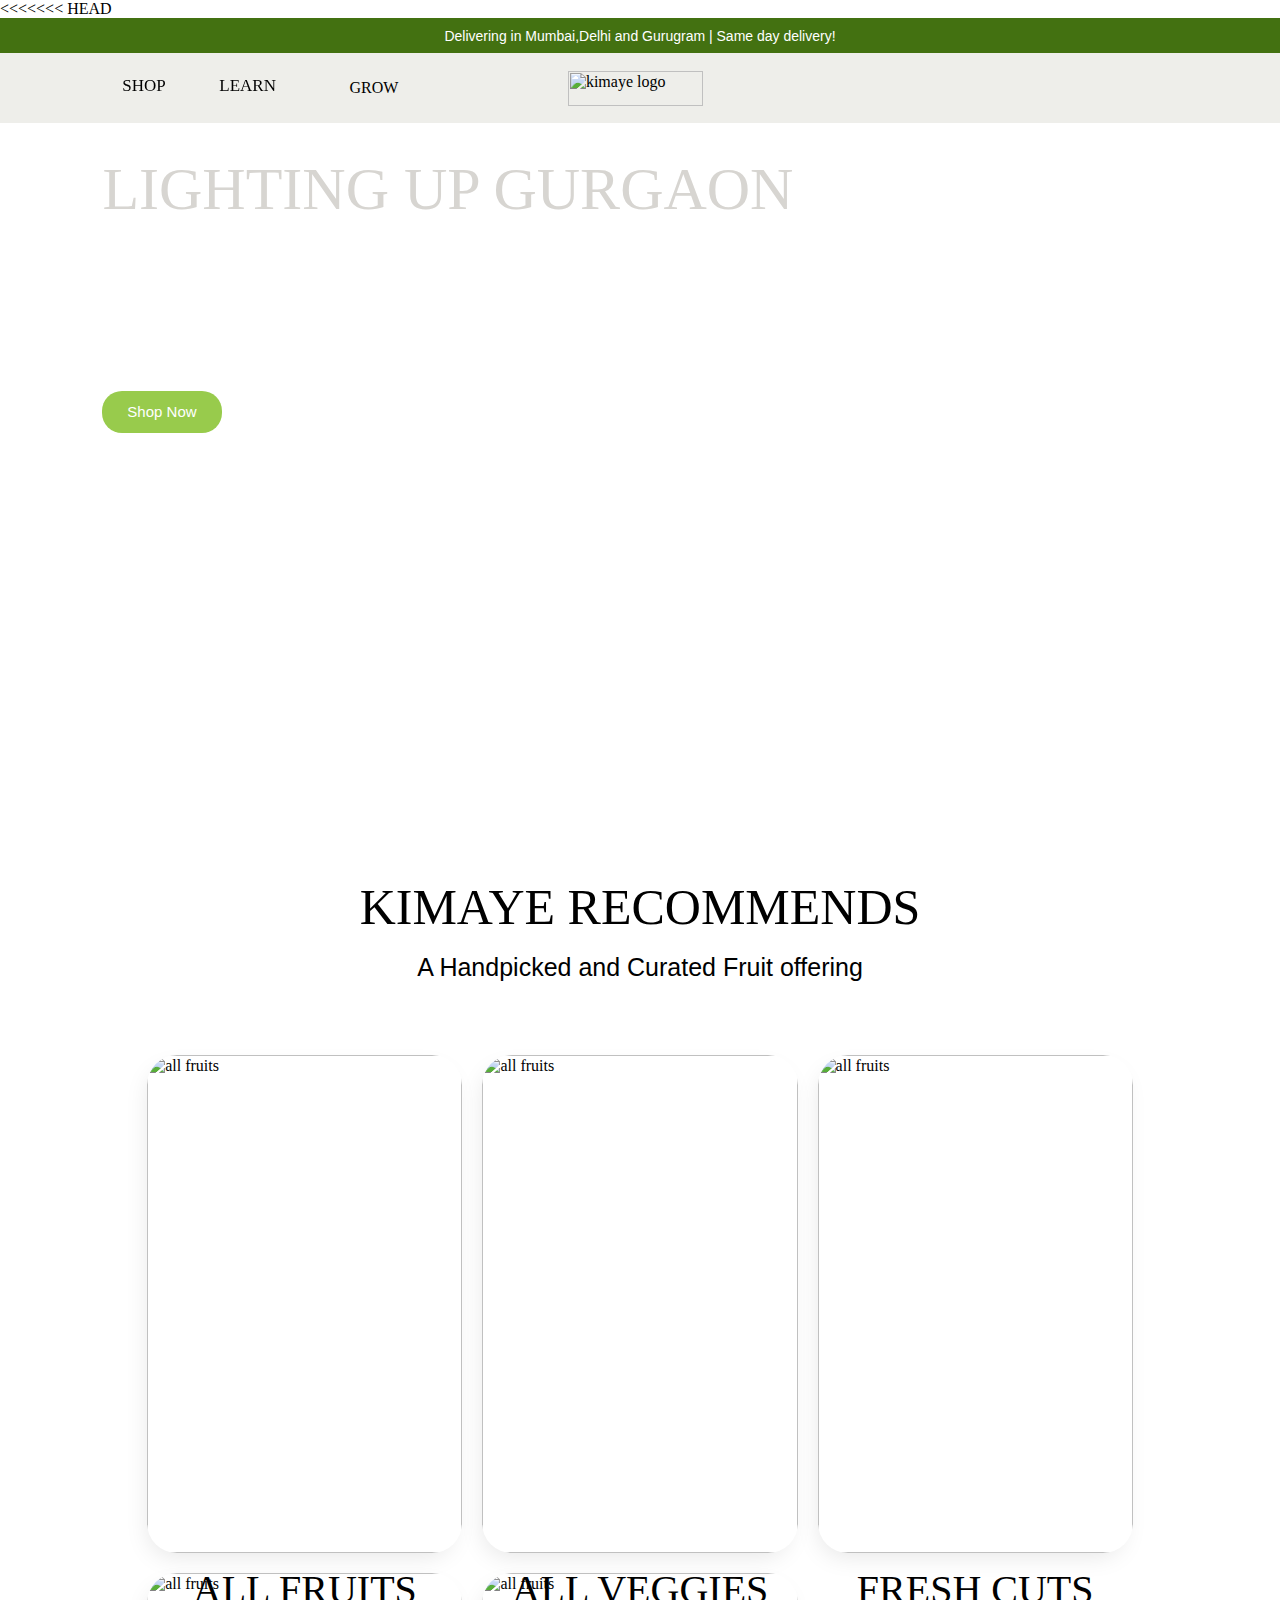
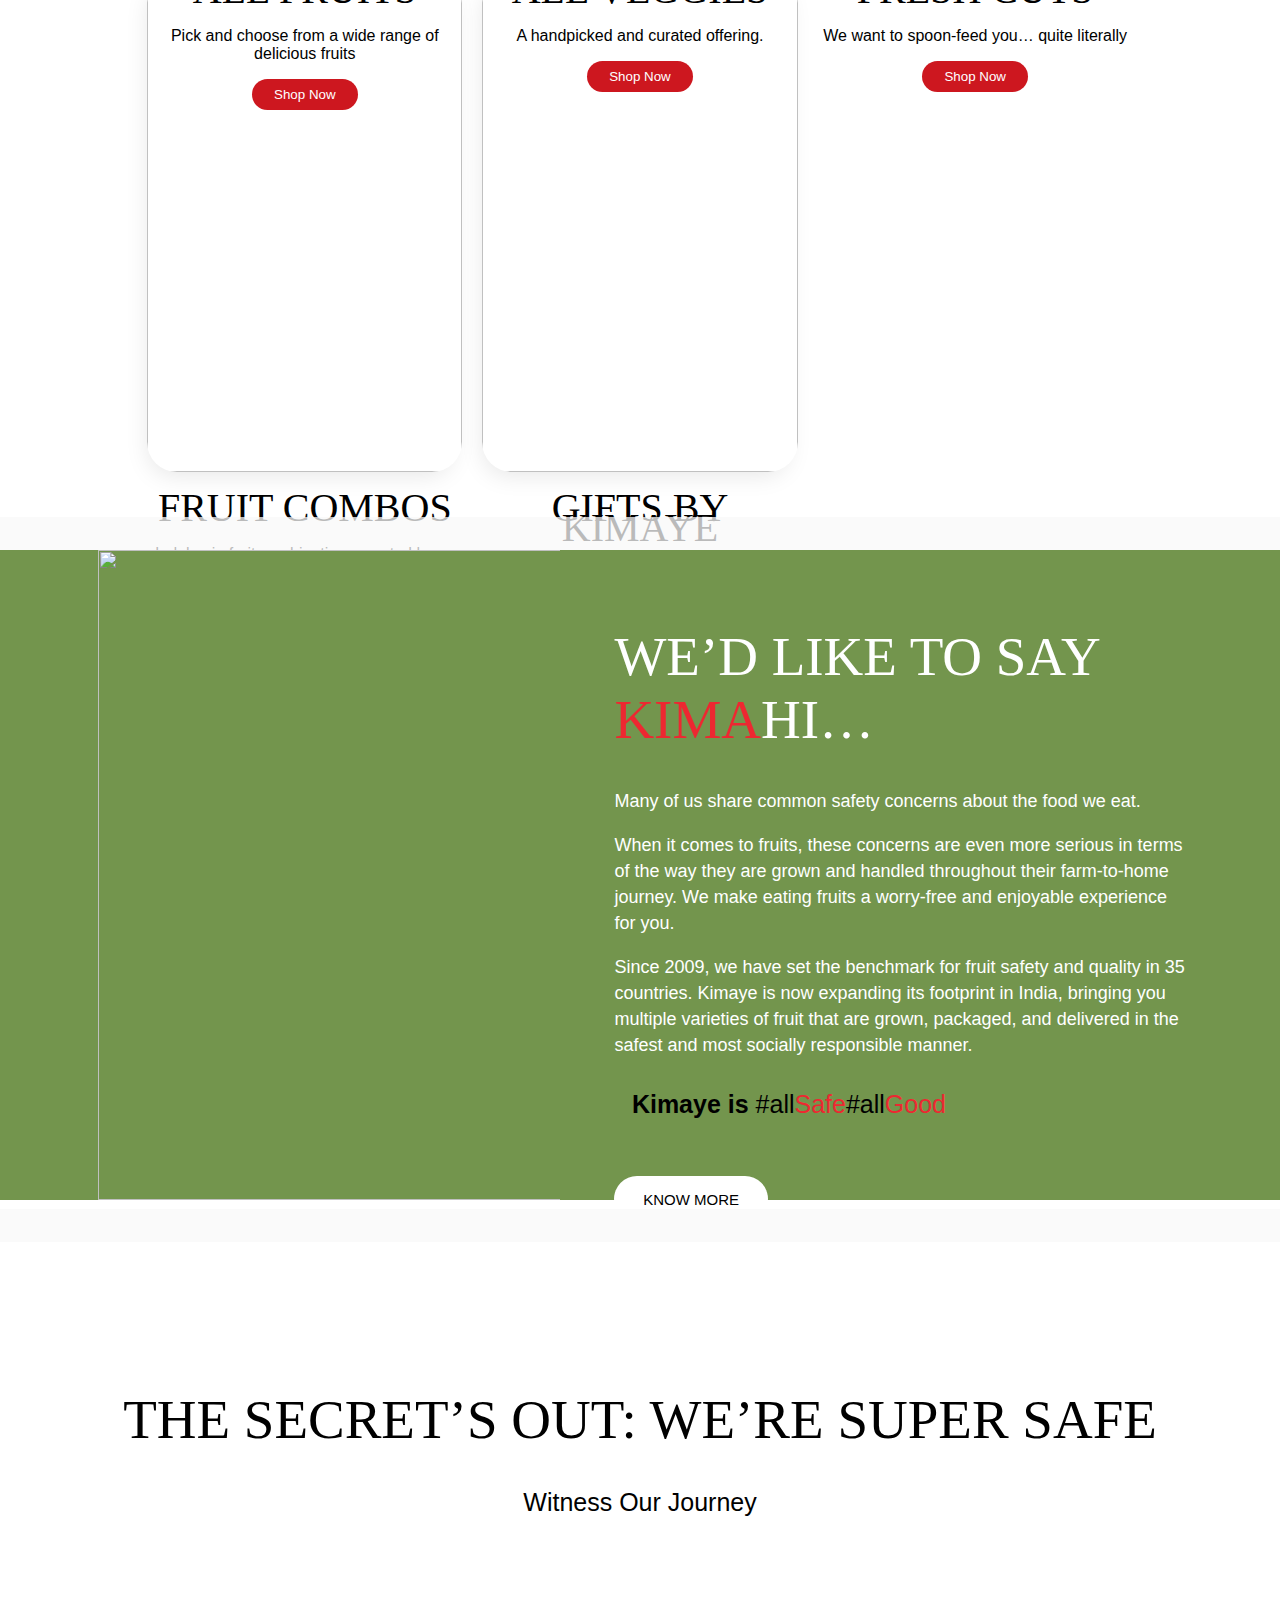
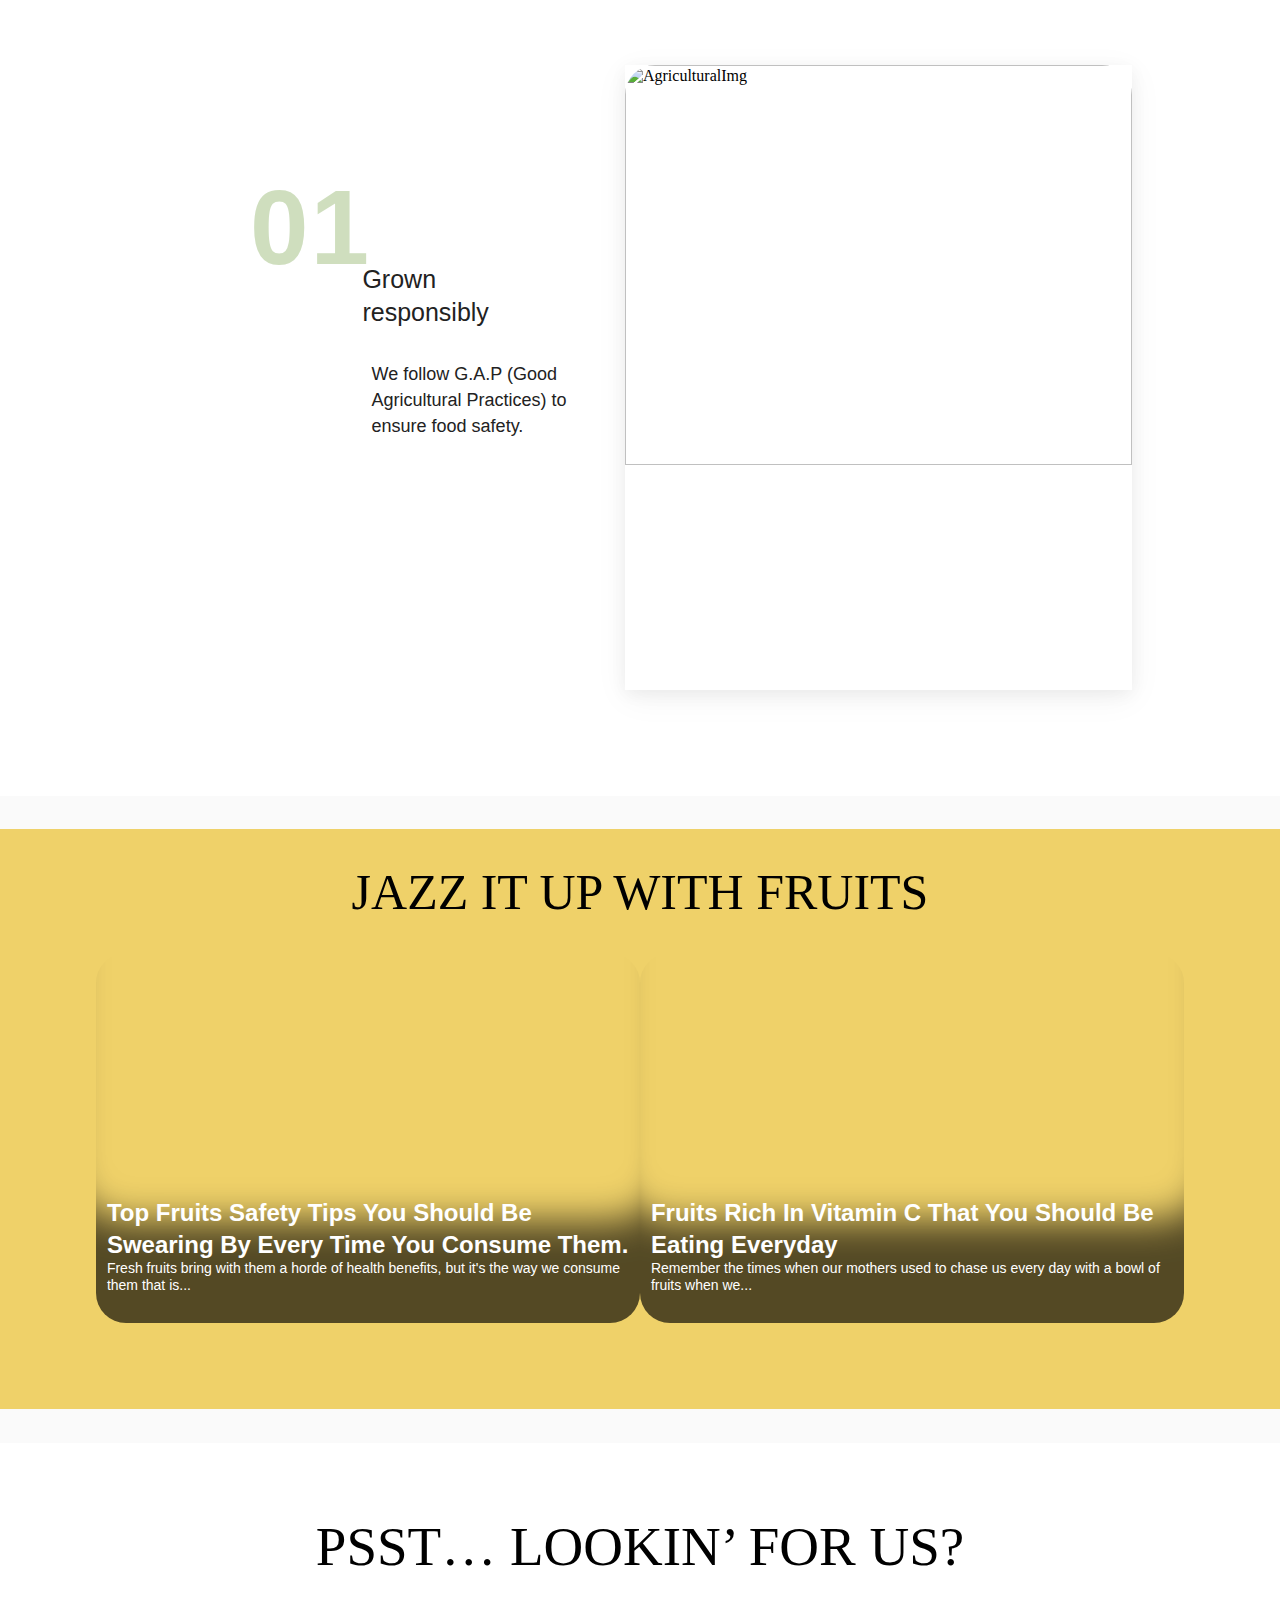
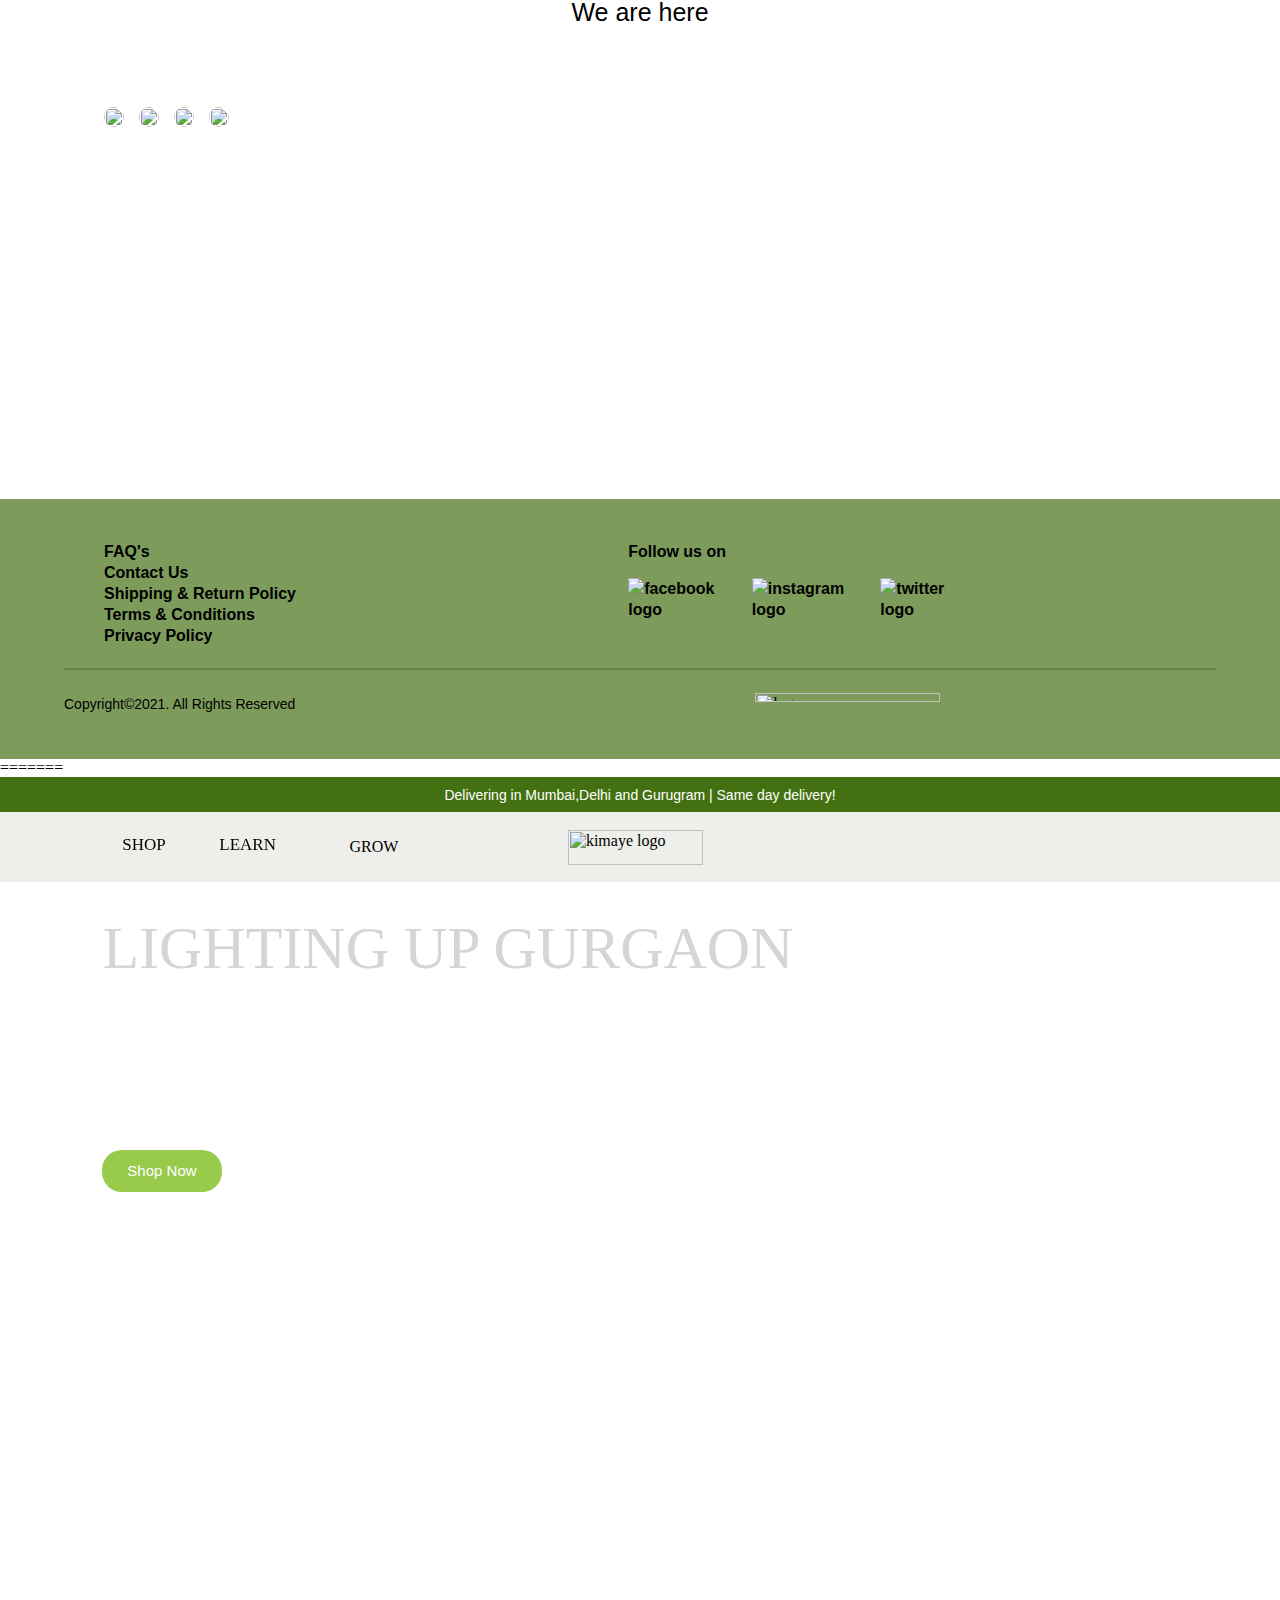
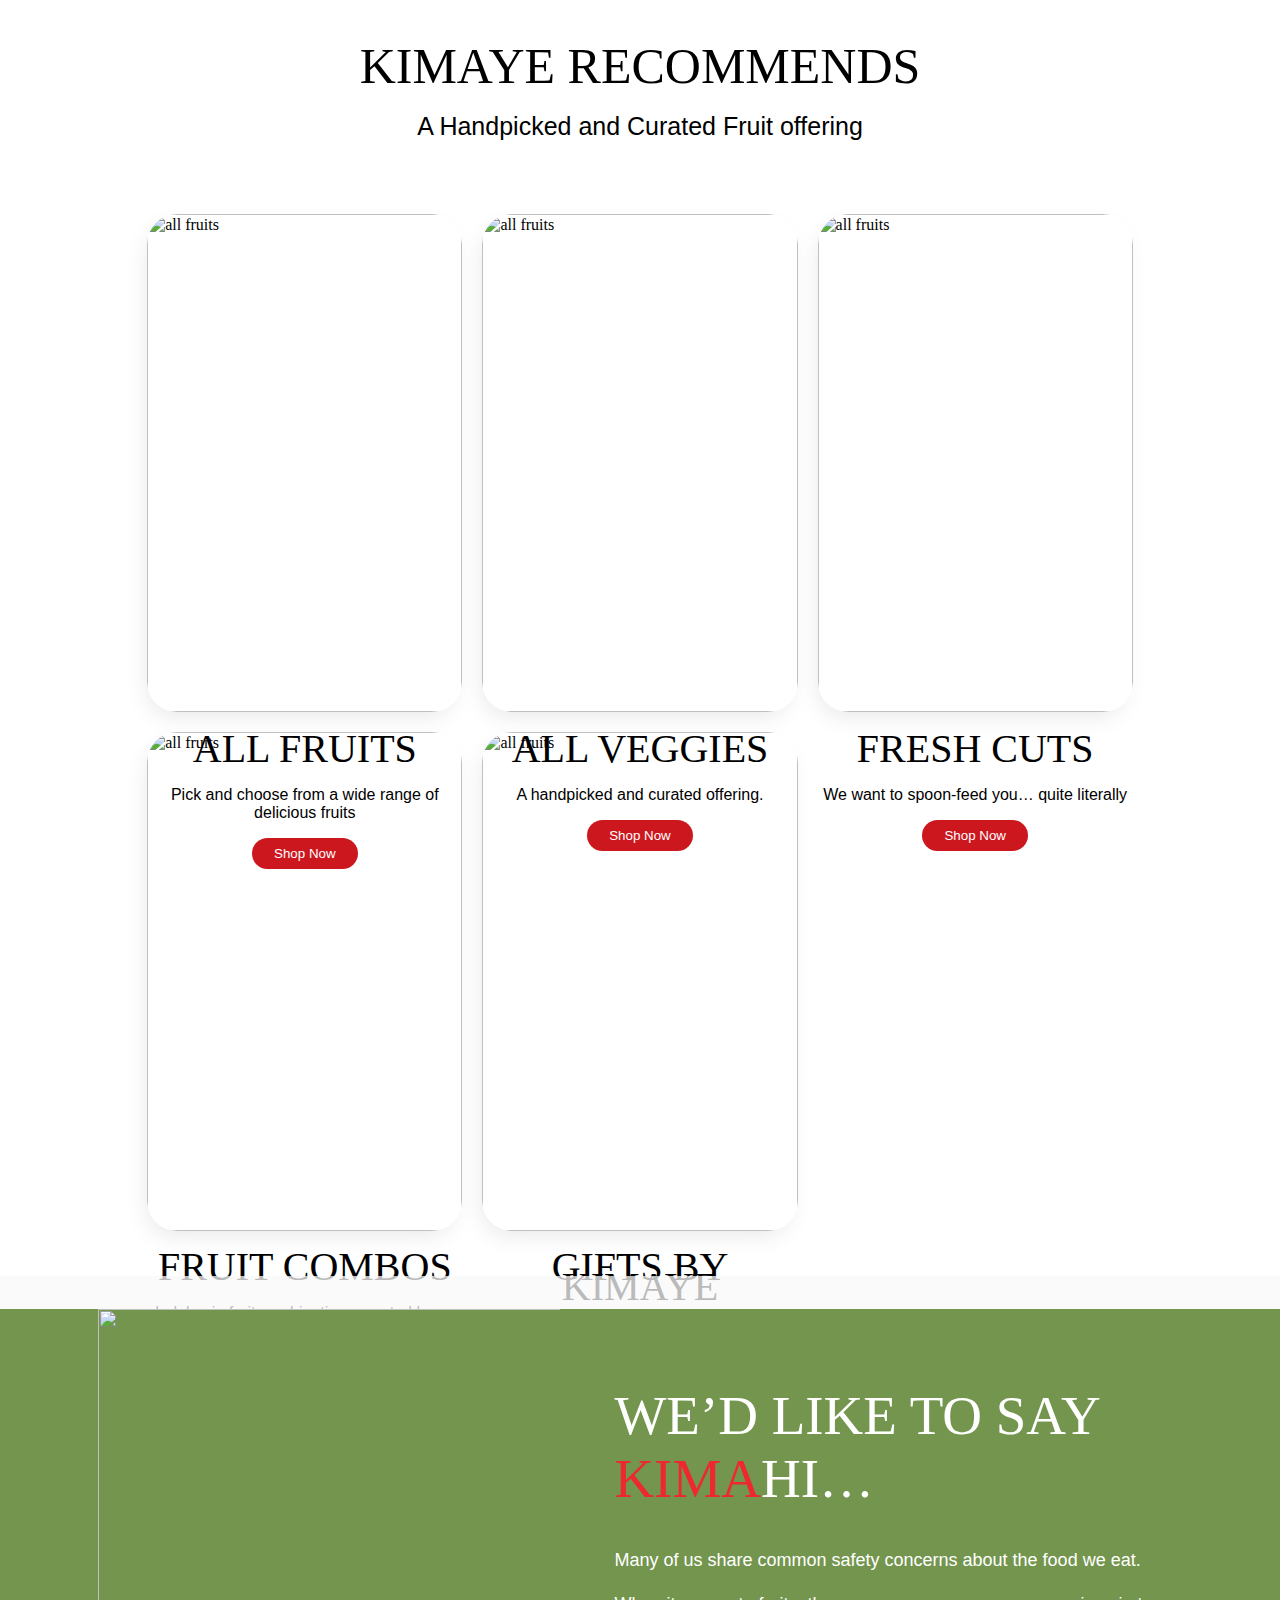
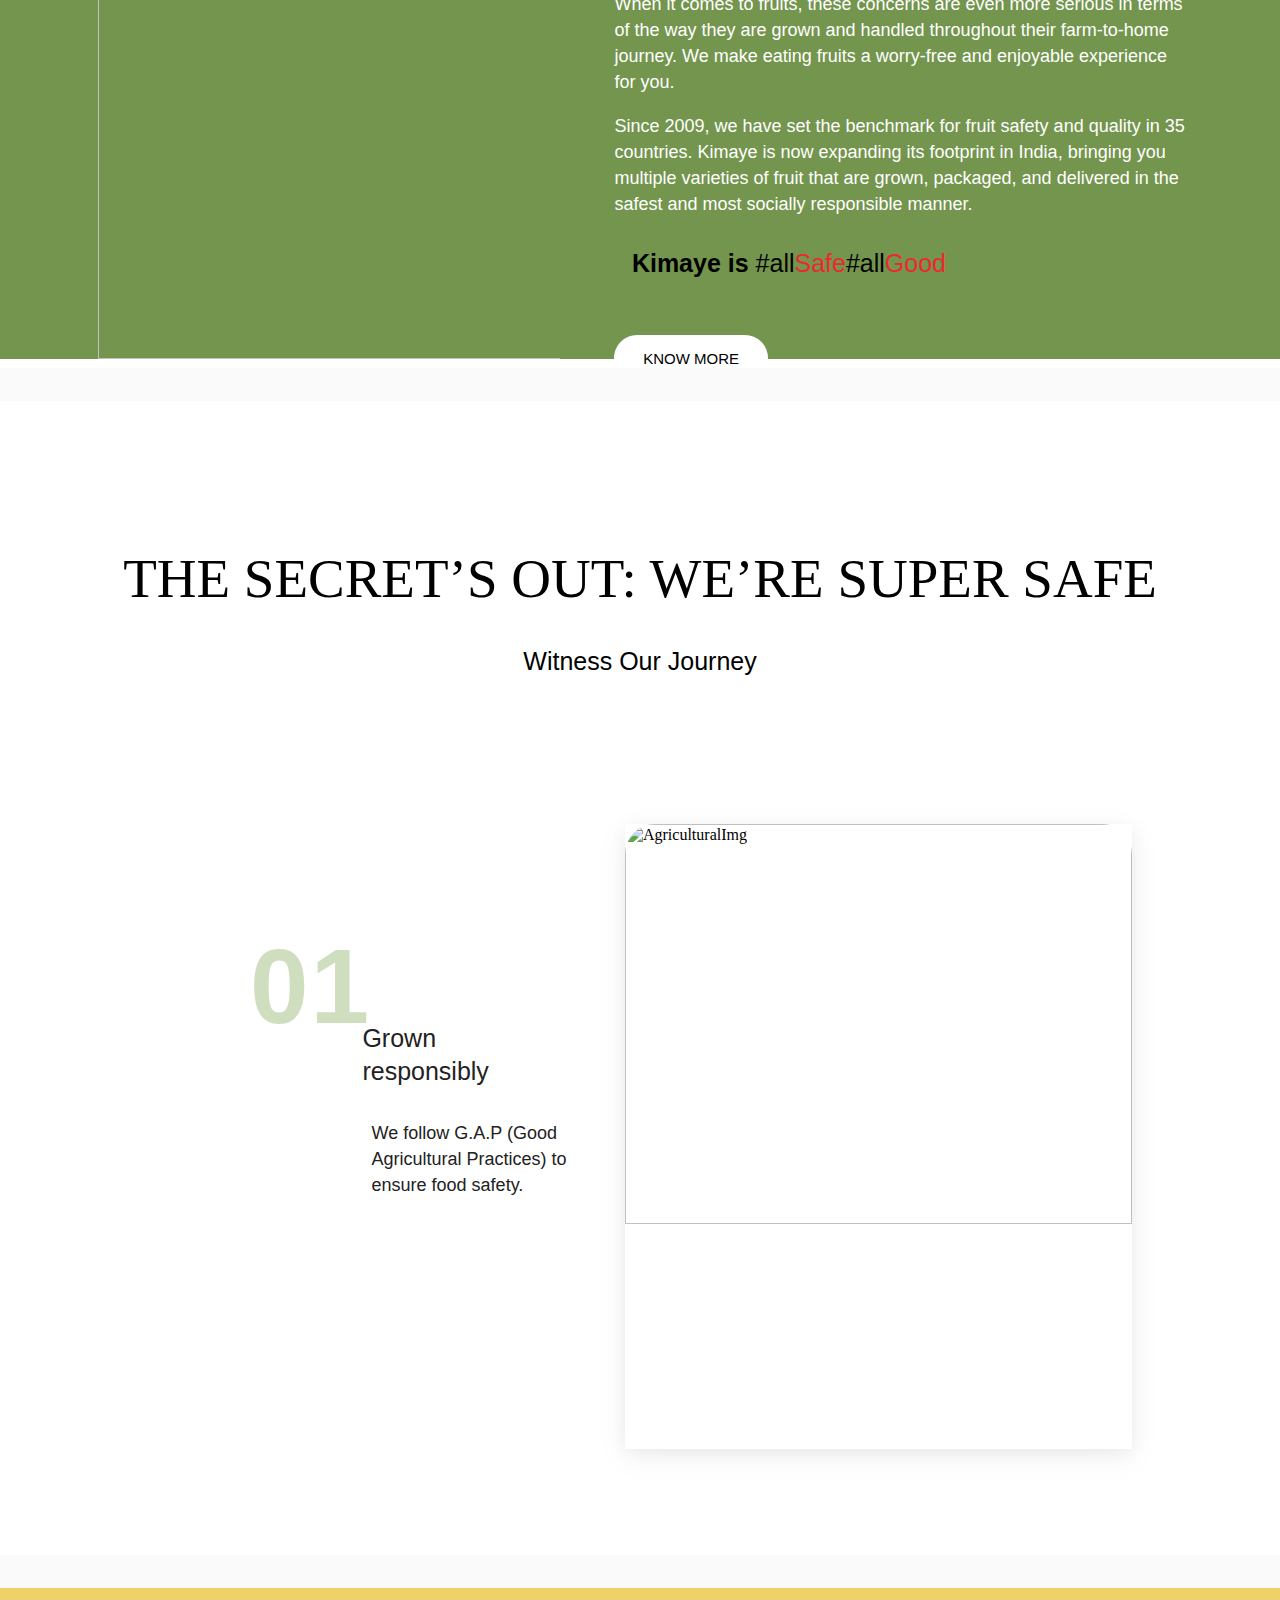
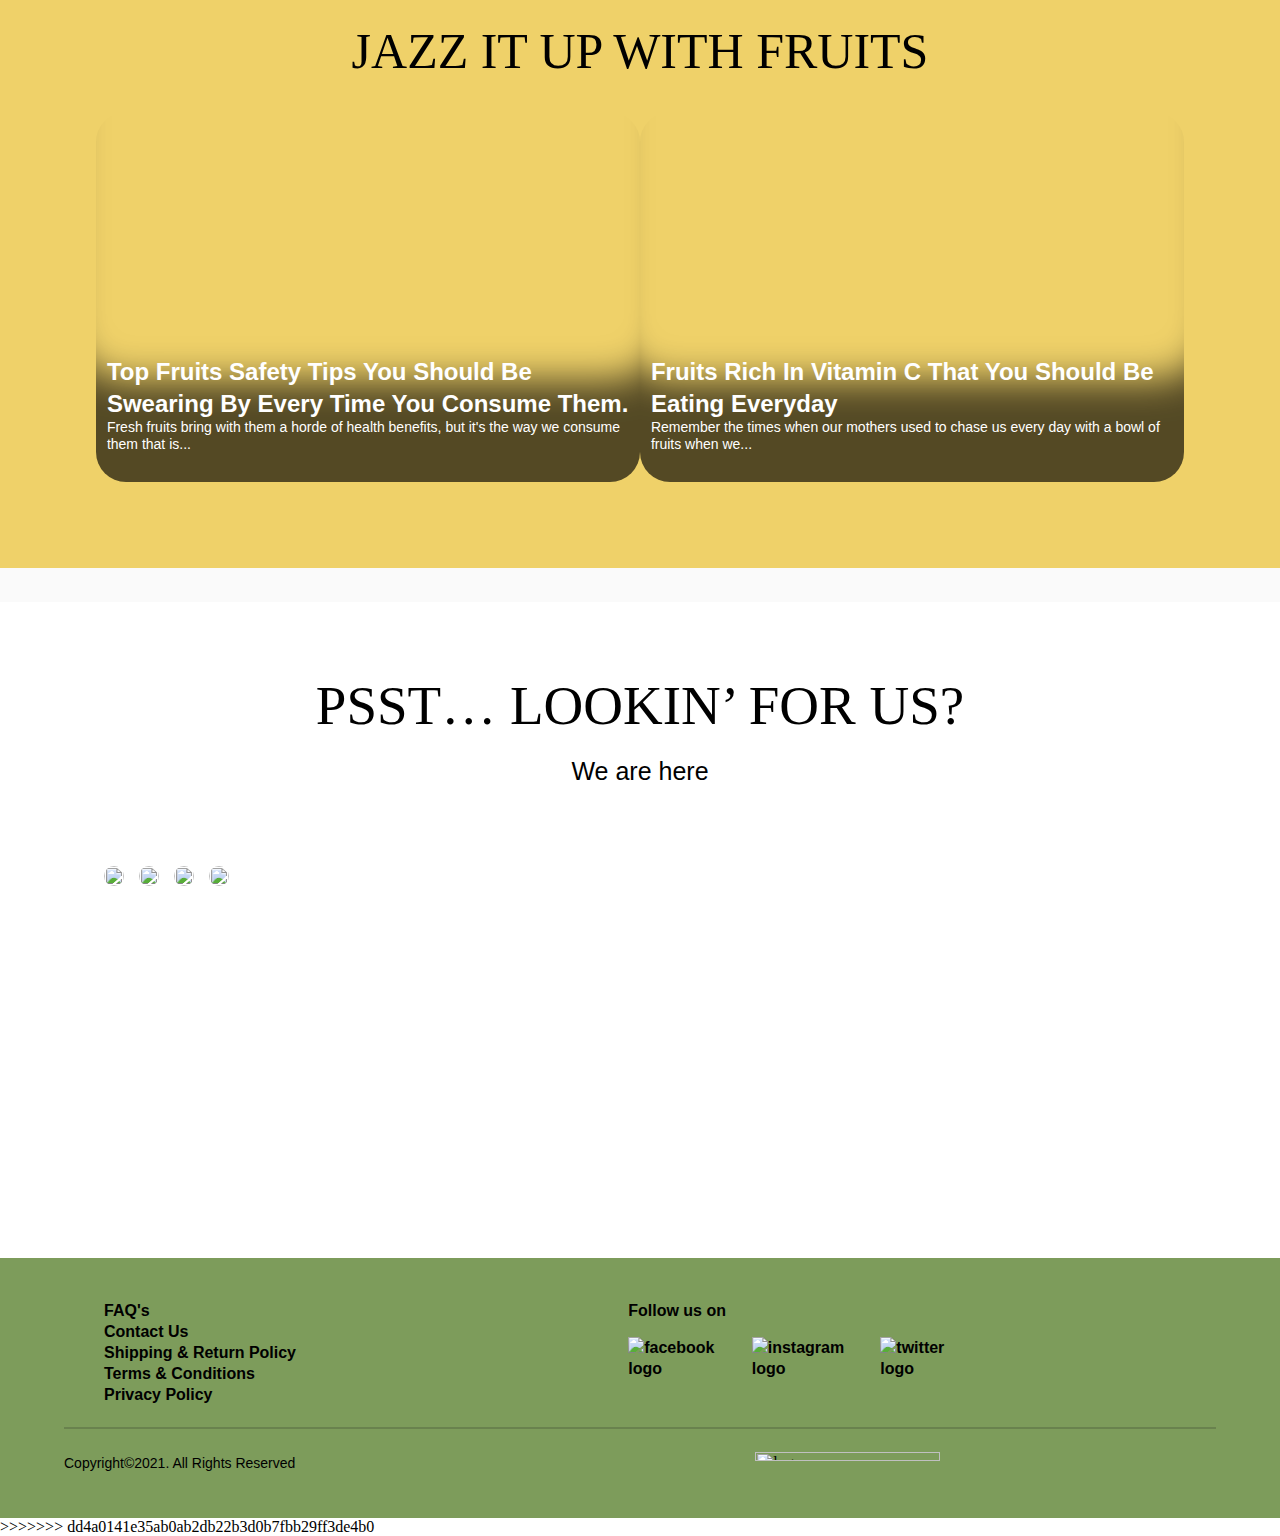
==== commit b555d98f: "Add files via upload" ====
--- a/index.html
+++ b/index.html
@@ -1,3 +1,366 @@
+<<<<<<< HEAD
+<!DOCTYPE html>
+<html lang="en">
+<head>
+    <meta charset="UTF-8">
+    <meta http-equiv="X-UA-Compatible" content="IE=edge">
+    <meta name="viewport" content="width=device-width, initial-scale=1.0">
+    <link rel="stylesheet" href="https://pro.fontawesome.com/releases/v5.10.0/css/all.css" integrity="sha384-AYmEC3Yw5cVb3ZcuHtOA93w35dYTsvhLPVnYs9eStHfGJvOvKxVfELGroGkvsg+p" crossorigin="anonymous"/>
+    <link rel="preconnect" href="https://fonts.googleapis.com">
+    <link rel="preconnect" href="https://fonts.gstatic.com" crossorigin>
+    <link href="https://fonts.googleapis.com/css2?family=Caveat+Brush&display=swap" rel="stylesheet">
+    <title>Kimaye</title>
+    <link rel="stylesheet" href="index.css"/>
+</head>
+<body>
+
+    <!-- main cointainer everything inside this -->
+
+    <div class="container">
+
+        <div>
+            <p>Delivering in Mumbai,Delhi and Gurugram | Same day delivery!</p>
+        </div>
+
+        <!-- navigation bar -->
+
+        <div class="navbar">
+            <div>
+                <div class="dropdown">SHOP<i class="fal fa-angle-down"></i>
+                    <div class="dropdown-content">
+                        <a id="fu" href="ProductPage.html">ALL FRUITS</a>
+                        <a id="ve" href="ProductPage.html">ALL VEGGIES</a>
+                        <a id="cu" href="ProductPage.html">FRESH CUTS</a>
+                        <a id="com" href="ProductPage.html">FRUIT COMBOS</a>
+                        <a id="gf" href="ProductPage.html">GIFTS BY KIMAYE</a>
+                        <a href="#">FRUITS X SUBSCRIPTION</a>
+                        <a href="community.html">COMMUNITY BUYING</a>
+                    </div>
+                </div>
+                <div class="dropdown">LEARN<i class="fal fa-angle-down"></i>
+                    <div class="dropdown-content">
+                        <a href="#">OUR STORY</a>
+                        <a href="#">WHY KIMAYE</a>
+                        <a href="#">TRACEABILITY</a>
+                        <a href="#">BEYOND FRUITS</a>
+                    </div>
+                </div>
+                <div id="grow">
+                    <a href="#">GROW</a>
+                </div>
+            </div>
+            <img src="https://cdn.shopify.com/s/files/1/0449/5225/6667/files/website-logo_400x.png?v=1596288204" alt="kimaye logo" height="35px" width="135px">
+            
+            <div id="accountinfo">
+                <i class="fal fa-search searchbar"></i>
+                <form id="searchform">
+                    <i class="fal fa-times hidebar"></i>
+                    <input class="typeany" type="text" placeholder="Search for products">
+                    <input type="submit" value="SEARCH">
+                </form>
+                <i class="fal fa-user gotologin"></i>
+                <i class="fal fa-shopping-bag gotocart"></i>
+            </div>
+        </div>
+        <!-- Slider -->
+
+        <div class="slider">
+            <div id="box">
+                <div>
+                    <h1>LIGHTING UP GURGAON</h1>
+                    <h2>WITH THE POWER OF KIMAYE FRUITS</h2><br><br>
+                    <button id="shop">Shop Now</button>
+                </div>
+            </div>
+
+            <!-- button for slider -->
+            <button class="prev fas fa-chevron-left"></button>
+            <button class="next fas fa-chevron-right"></button>
+        </div>
+
+        <!-- KIMAYE RECOMMENDS HEADING -->
+        
+        <div class="recommends">
+            <h1>KIMAYE RECOMMENDS</h1>
+            <p>A Handpicked and Curated Fruit offering</p>
+        </div>
+
+        <!-- KIMAYE RECOMMENDS PRODUCTS -->
+
+        <div class="recProducts">
+            <div>
+                <div>
+                    <div id="gotoallfruits">
+                        <img src="https://cdn.shopify.com/s/files/1/0449/5225/6667/collections/recommended-1-min_720x.png?v=1614338437" alt="all fruits">
+                    </div>
+                    <div>
+                        <h1>ALL FRUITS</h1>
+                        <P>Pick and choose from a wide range of delicious fruits</P>
+                        <button id="gotoallfruits1">Shop Now</button>
+                    </div>
+                </div>
+                <div>
+                    <div>
+                        <img src="https://cdn.shopify.com/s/files/1/0449/5225/6667/collections/category-inage_670x.jpg?v=1659083246" alt="all fruits">
+                    </div>
+                    <div>
+                        <h1>ALL VEGGIES</h1>
+                        <P>A handpicked and curated offering.</P>
+                        <button>Shop Now</button>
+                    </div>
+                </div>
+                <div>
+                    <div>
+                        <img src="https://cdn.shopify.com/s/files/1/0449/5225/6667/collections/recommended-3-min_720x.png?v=1614338730" alt="all fruits">
+                    </div>
+                    <div>
+                        <h1>FRESH CUTS</h1>
+                        <P>We want to spoon-feed you… quite literally</P>
+                        <button>Shop Now</button>
+                    </div>
+                </div>
+                <div>
+                    <div >
+                        <img src="https://cdn.shopify.com/s/files/1/0449/5225/6667/collections/recommended-2-min_720x.jpg?v=1614339080" alt="all fruits">
+                    </div>
+                    <div>
+                        <h1>FRUIT COMBOS</h1>
+                        <P>Indulge in fruit combinations created by us</P>
+                        <button>Shop Now</button>
+                    </div>
+                </div>
+                <div>
+                    <div>
+                        <img src="https://cdn.shopify.com/s/files/1/0449/5225/6667/files/2I8A6078_720x.jpg?v=1631516874" alt="all fruits">
+                    </div>
+                    <div>
+                        <h1>GIFTS BY KIMAYE</h1>
+                        <P>Healthy & memorable gifts for your loved ones</P>
+                        <button>Shop Now</button>
+                    </div>
+                </div>
+            </div>
+        </div>
+
+        <!-- know More before texture -->
+
+        <div id="x"></div>
+
+        <!-- know More option -->
+
+        <div class="knowMore">
+            <div id="kmbox">
+                <div>
+                    <img src="https://cdn.shopify.com/s/files/1/0449/5225/6667/files/kimahi_570x_2db87855-9260-47c2-a80e-3759af77dbea_570x.png?v=1622009438" alt="">
+                </div>
+                <div>
+                    <h1>WE’D LIKE TO SAY <span>KIMA</span>HI…</h1>
+                    <p>Many of us share common safety concerns about the food we eat.</p>
+                    <p>When it comes to fruits, these concerns are even more serious in terms of the way they are grown and handled throughout their farm-to-home journey. We make eating fruits a worry-free and enjoyable experience for you.</p>
+                    <p>Since 2009, we have set the benchmark for fruit safety and quality in 35 countries. Kimaye is now expanding its footprint in India, bringing you multiple varieties of fruit that are grown, packaged, and delivered in the safest and most socially responsible manner.</p> 
+                    <div>
+                        <span id="kimaye">Kimaye is </span>
+                        <span id="all">#all<span>Safe</span>#all<span>Good</span></span>
+                    </div>
+                    <button id="kmbutton">KNOW MORE</button>
+                </div>
+            </div>
+        </div>
+
+        <!-- know More after texture -->
+
+        <div id="z"></div>
+         <!-- our journey heading -->
+
+         <div class="ourJourney">
+            <h1>THE SECRET’S OUT: WE’RE SUPER SAFE</h1>
+            <p>Witness Our Journey</p>
+        </div>
+
+        <!-- our journey details -->
+
+        <div class="journeyinfo">
+            <div></div>
+            <div id="upslider">
+                <div>
+                    <div class="textinfo">
+                        <span id="num">01</span>
+                        <div class="grown">
+                            <h4>Grown responsibly</h4>
+                        </div>
+                        <div class="we">
+                            <p>We follow G.A.P (Good Agricultural Practices) to ensure food safety.</p>
+                        </div>
+                    </div>
+                    <div class="imageinfo">
+                        <img src="https://cdn.shopify.com/s/files/1/0449/5225/6667/files/secret-1_guetzli-min.jpg?v=1614755149" alt="AgriculturalImg">
+                    </div>
+                </div>
+                <div>
+                    <div class="textinfo">
+                        <span id="num">02</span>
+                        <div class="grown">
+                            <h4>Handpicked at farm</h4>
+                        </div>
+                        <div class="we">
+                            <p>Our trained Harvesting Supervisors ensure only the best fruits are picked.</p>
+                        </div>
+                    </div>
+                    <div class="imageinfo">
+                        <img src="https://cdn.shopify.com/s/files/1/0449/5225/6667/files/secret-2_guetzli-min.jpg?v=1622009925" alt="AgriculturalImg">
+                    </div>
+                </div>
+                <div>
+                    <div class="textinfo">
+                        <span id="num">03</span>
+                        <div class="grown">
+                            <h4>Earning the kimay badge</h4>
+                        </div>
+                        <div class="we">
+                            <p>Stringent quality checks at our automated pack house ensure only the best fruits go through.</p>
+                        </div>
+                    </div>
+                    <div class="imageinfo">
+                        <img src="https://cdn.shopify.com/s/files/1/0449/5225/6667/files/secret-3_guetzli-min.jpg?v=1614755148" alt="AgriculturalImg">
+                    </div>
+                </div>
+                <div>
+                    <div class="textinfo">
+                        <span id="num">04</span>
+                        <div class="grown">
+                            <h4>Zero-touch processes</h4>
+                        </div>
+                        <div class="we">
+                            <p>The fruits are then packaged and delivered fresh in a contamination-free environment.</p>
+                        </div>
+                    </div>
+                    <div class="imageinfo">
+                        <img src="https://cdn.shopify.com/s/files/1/0449/5225/6667/files/secret-4_guetzli-min.jpg?v=1622009925" alt="AgriculturalImg">
+                    </div>
+                </div>
+                <div>
+                    <div class="textinfo">
+                        <span id="num">05</span>
+                        <div class="grown">
+                            <h4>Finally</h4>
+                        </div>
+                        <div class="we">
+                            <p>Tell us all about how you enjoy our fruits using #all safe #all good</p>
+                        </div>
+                    </div>
+                    <div class="imageinfo">
+                        <img src="https://cdn.shopify.com/s/files/1/0449/5225/6667/files/secret-5_guetzli-min.jpg?v=1622009925" alt="AgriculturalImg">
+                    </div>
+                </div>
+            </div>
+        </div>
+
+        <!-- jazzitUp before texture -->
+
+        <div id="o"></div>
+
+        <!-- jazzitUp -->
+
+        <div class="jazzitUp">
+            <div>
+                <h1>JAZZ IT UP WITH FRUITS</h1>
+            </div>
+            <div class="slider2">
+                <div>
+                    <h2>Top Fruits Safety Tips You Should Be Swearing By Every Time You Consume Them.</h2>
+                    <p>Fresh fruits bring with them a horde of health benefits, but it's the way we consume them that is...</p>
+                </div>
+                <div>
+                    <h2>Fruits Rich In Vitamin C That You Should Be Eating Everyday</h2>
+                    <p>Remember the times when our mothers used to chase us every day with a bowl of fruits when we...</p>
+                </div>
+                <button class="prev1 fas fa-chevron-left"></button>
+                <button class="next1 fas fa-chevron-right"></button>
+            </div>
+        </div>
+
+        <!-- jazzitUp after texture -->
+
+        <div id="q"></div>
+
+        <!-- PSST… LOOKIN’ FOR US? -->
+
+        <div class="psst">
+            <div>
+                <h1>PSST… LOOKIN’ FOR US?</h1>
+                <p>We are here</p>
+            </div>
+            <div>
+                <div>
+                    <img src="https://scontent.cdninstagram.com/v/t51.2885-15/300825915_783413876136946_6686232156795906957_n.jpg?_nc_cat=109&ccb=1-7&_nc_sid=8ae9d6&_nc_ohc=AxUHxHQ29RUAX9oDNYU&_nc_ht=scontent.cdninstagram.com&edm=ANo9K5cEAAAA&oh=00_AT-RCfvi958ov2kfaXVVln4tSabSlrd_0Lx0OvRAnHbOkg&oe=630C62BE">
+                </div>
+                <div>
+                    <img src="https://scontent.cdninstagram.com/v/t51.2885-15/300801874_1123026284951924_5573227094691390540_n.jpg?_nc_cat=108&ccb=1-7&_nc_sid=8ae9d6&_nc_ohc=FyQ3uoVk9mAAX8wm3mn&_nc_ht=scontent.cdninstagram.com&edm=ANo9K5cEAAAA&oh=00_AT9eOccZkZfe8bL3_I-eudOpKkI4mGsZIdrx-OnQ2i48Vg&oe=630C25DE">
+                </div>
+                <div>
+                    <img src="https://scontent.cdninstagram.com/v/t51.29350-15/300825911_781167493190859_1752908564880643212_n.jpg?_nc_cat=109&ccb=1-7&_nc_sid=8ae9d6&_nc_ohc=lkJxjGmlYKkAX9_ipVF&_nc_ht=scontent.cdninstagram.com&edm=ANo9K5cEAAAA&oh=00_AT-iSmw6KS9Du0lNdwHRodnooKz6Lq1gv7YGGCbH2ikDzQ&oe=630B48FD">
+                </div>
+                <div>
+                    <img src="https://scontent.cdninstagram.com/v/t51.2885-15/300804757_179532731217874_8070322255339856975_n.jpg?_nc_cat=109&ccb=1-7&_nc_sid=8ae9d6&_nc_ohc=w0Q8BWiOx-MAX99LsOs&_nc_ht=scontent.cdninstagram.com&edm=ANo9K5cEAAAA&oh=00_AT-62_xVE_FMK2i0qf785FMChJ-AGGKdwH8A8Le5jEP4ig&oe=630C5E3C">
+                </div>
+            </div>
+        </div>
+
+        <!-- footer -->
+
+        <div class="footer">
+            <div>
+                <div>
+                    <div>
+                        <ul>
+                            <li type="none">
+                                <strong>FAQ's</strong>
+                            </li>
+                            <li type="none">
+                                <strong>Contact Us</strong>
+                            </li>
+                            <li type="none">
+                                <strong>Shipping & Return Policy</strong>
+                            </li>
+                            <li type="none">
+                                <strong>Terms & Conditions</strong>
+                            </li>
+                            <li type="none">
+                                <strong>Privacy Policy</strong>
+                            </li>
+                        </ul>
+                    </div>
+                    <div>
+                        <ul>
+                            <li type="none">Follow us on</li>
+                        </ul>
+                        <ul id="logo">
+                            <li type="none">
+                                <img src="https://cdn.shopify.com/s/files/1/0449/5225/6667/files/fb-icon.png?v=1599571756" alt="facebook logo">
+                            </li>
+                            <li type="none">
+                                <img src="https://cdn.shopify.com/s/files/1/0449/5225/6667/files/insta-icon.png?v=1599571756" alt="instagram logo">
+                            </li>
+                            <li type="none">
+                                <img src="https://cdn.shopify.com/s/files/1/0449/5225/6667/files/twitter-icon.png?v=1599571756" alt="twitter logo">
+                            </li>
+                        </ul>
+                    </div>
+                </div>
+                <hr color="#69824e">
+                <div>
+                    <p id="copyright">Copyright©2021. All Rights Reserved</p>
+                    <img src="https://cdn.shopify.com/s/files/1/0449/5225/6667/files/ting.png?v=1599565040" alt="logo" height="40%">
+                </div>
+            </div>
+        </div>
+
+       
+    </div>
+</body>
+</html>
+
+=======
 <!DOCTYPE html>
 <html lang="en">
 <head>
@@ -359,4 +722,5 @@
 </body>
 </html>
 
+>>>>>>> dd4a0141e35ab0ab2db22b3d0b7fbb29ff3de4b0
 <script src="index.js"></script>--- a/index.css
+++ b/index.css
@@ -1,3 +1,1426 @@
+<<<<<<< HEAD
+@font-face {
+    font-family: "Bitterbrush";
+    src: url(font/Bitterbrush-DEMO.otf);
+    font-style: normal;
+  }
+  
+  ::-webkit-scrollbar {
+    width: 7px;
+  }
+  ::-webkit-scrollbar-thumb {
+    background: #cd171f;
+    border-radius: 10px;
+  }
+  ::-webkit-scrollbar-thumb:hover {
+    background: #437111;
+    border-radius: 11px;
+  }
+  
+  ::-webkit-scrollbar-track {
+    box-shadow: inset 0 0 5px #98cb4c;
+    border-radius: 10px;
+  }
+  
+  ::selection {
+    color: #cd171f;
+    background: #98cb4c;
+  }
+  
+  * {
+    box-sizing: border-box;
+  }
+  
+  body {
+    margin: 0%;
+  }
+  
+  h1 {
+    font-family: "Bitterbrush";
+    font-weight: 200;
+  }
+  
+  /* main cointainer styling. */
+  
+  .container {
+    height: 5541px;
+    display: grid;
+    grid-template-columns: repeat(12, 1fr);
+    grid-template-rows: 35px 70px 700px 200px 1350px 33px 800px 40px 250px 500px 33px 580px 40px 650px 260px;
+    grid-template-areas:
+      "a a a a a a a a a a a a"
+      "b b b b b b b b b b b b"
+      "c c c c c c c c c c c c"
+      "d d d d d d d d d d d d"
+      "e e e e e e e e e e e e"
+      "x x x x x x x x x x x x"
+      "f f f f f f f f f f f f"
+      "z z z z z z z z z z z z"
+      "g g g g g g g g g g g g"
+      "h h h h h h h h h h h h"
+      "o o o o o o o o o o o o"
+      "i i i i i i i i i i i i"
+      "q q q q q q q q q q q q"
+      "j j j j j j j j j j j j"
+      "k k k k k k k k k k k k";
+  }
+  
+  /* first div available in mumbai text styling */
+  
+  .container > div:nth-child(1) {
+    line-height: 60%;
+    color: white;
+    font-family: "PT Sans", Arial, Helvetica, sans-serif;
+    font-size: 14px;
+    text-align: center;
+    grid-area: a;
+    background-color: #437111;
+  }
+  
+  /* Navigation bar styling */
+  
+  .navbar {
+    grid-area: b;
+    display: flex;
+    justify-content: space-around;
+    align-items: center;
+    position: sticky;
+    top: 0;
+    background-color: #eeeeea;
+    z-index: 1;
+  }
+  
+  .navbar > div:nth-child(1) {
+    height: 100%;
+    width: 20%;
+    display: flex;
+    justify-content: space-between;
+    align-items: center;
+  }
+  
+  .dropdown {
+    font-family: "PT Sans", serif;
+    font-size: 17px;
+    height: 100%;
+    margin-top: 18%;
+    margin-left: -20px;
+    position: relative;
+    display: inline-block;
+    cursor: pointer;
+  }
+  
+  .dropdown i {
+    right: -8px;
+    font-size: 18px;
+    color: #bbb;
+  }
+  
+  .dropdown-content {
+    display: none;
+    position: absolute;
+    background-color: white;
+    top: 43px;
+    min-width: 200px;
+    box-shadow: 0px 8px 16px 0px rgba(0, 0, 0, 0.2);
+    z-index: 1;
+  }
+  
+  .dropdown-content a {
+    color: black;
+    padding: 12px 16px;
+    text-decoration: none;
+    display: block;
+    font-size: 14px;
+    color: #6d6d6d;
+    font-family: "PT Sans", Arial, Helvetica, sans-serif;
+  }
+  
+  #grow > a{
+    text-decoration: none;
+    color: black;
+  }
+  .navbar > div:nth-child(1) + img {
+    margin-left: -9%;
+    cursor: pointer;
+  }
+  
+  .dropdown-content a:hover {
+    color: #98cb4c;
+    padding-left: 10%;
+  }
+  
+  .dropdown:hover .dropdown-content {
+    display: block;
+  }
+  
+  #accountinfo {
+    width: 150px;
+    display: flex;
+    justify-content: space-evenly;
+  }
+  
+  i {
+    font-size: 20px;
+    cursor: pointer;
+    position: relative;
+  }
+  
+  #searchform {
+    display: none;
+    position: absolute;
+    top: 70px; 
+    right: 230px;
+    background-color: #f7f7f7;
+    z-index: 1;
+    padding: 20px;
+    width: 295px;
+    box-shadow: 0 0 2px rgb(0 0 0 / 10%);
+  }
+  
+  input[type="text"]{
+    height: 35px;
+  }
+  
+  input[type="submit"]{
+    height: 35px;
+    background-color: #98cb4c;
+    color: white;
+    border: 1px solid transparent;
+    cursor: pointer;
+  }
+  
+  .hidebar {
+    display: flex;
+    justify-content: flex-end;
+    line-height: 0%;
+    margin-bottom: 5%;
+  }
+  
+  /* styling for slider */
+  
+  .slider {
+    grid-area: c;
+    position: relative;
+  }
+  
+  #box {
+    background-image: url("https://cdn.shopify.com/s/files/1/0449/5225/6667/files/outline-animation-banner-website-desktop_1512x.jpg?v=1660809381");
+    background-size: 100% 100%;
+    height: 700px;
+  }
+  
+  #box > div {
+    padding-left: 8%;
+    padding-top: 2%;
+    width: 73%;
+  }
+  
+  #box > div > h1 {
+    color: #d7d5d1;
+    font-size: 60px;
+    line-height: 0%;
+  }
+  
+  #box > div > h2::before {
+    content: "";
+    display: block;
+    position: absolute;
+    right: -0.25em;
+    top: -0.35em;
+    width: 1em;
+    height: 0.78em;
+    background: url(https://cdn.shopify.com/s/files/1/0449/5225/6667/files/front-leaf.png?v=1599479875) no-repeat right top transparent;
+    background-size: contain;
+  }
+  
+  #box > div > h2::after {
+    content: "";
+    display: block;
+    position: absolute;
+    right: -0.65em;
+    top: -0.25em;
+    width: 1em;
+    height: 0.78em;
+    background: url(https://cdn.shopify.com/s/files/1/0449/5225/6667/files/front-leaf.png?v=1599479875) no-repeat right top transparent;
+    background-size: contain;
+    transform: rotate(70deg);
+  }
+  
+  #box > div > h2 {
+    display: inline;
+    color: white;
+    font-size: 60px;
+    font-family: "Bitterbrush";
+    font-weight: 200;
+    position: relative;
+    padding: 0 0.5em 0 0.25em;
+    margin-left: -0.25em;
+    background: url(https://cdn.shopify.com/s/files/1/0449/5225/6667/files/red-ribbon.png?v=1599479875) no-repeat center center transparent;
+    background-size: 100% 100%;
+    line-height: 1.2;
+  }
+  
+  #box > div > p {
+    color: #d7d5d1;
+    font-family: "PT Sans", sans-serif;
+    font-size: 21px;
+  }
+  
+  #box ~ button {
+    border: none;
+    color: black;
+    position: absolute;
+    top: 45%;
+    font-size: 40px;
+    font-weight: 100;
+    background-color: transparent;
+    cursor: pointer;
+  }
+  
+  #shop {
+    padding: 1.5% 3%;
+    border-radius: 20px;
+    background-color: #98cb4c;
+    color: white;
+    cursor: pointer;
+    border: none;
+    font-size: 15px;
+  }
+  
+  .next {
+    margin-left: 97%;
+  }
+  
+  /* styling for recommend text */
+  
+  .recommends {
+    grid-area: d;
+    background-image: url(texture/fed7656f533941ed8de02ae398fc4f22-0001.jpg);
+    background-repeat: no-repeat;
+    background-size: cover;
+    text-align: center;
+  }
+  
+  .recommends > h1 {
+    padding-top: 3%;
+    font-size: 50px;
+    line-height: 50%;
+  }
+  
+  .recommends>h1::before {
+    content: '';
+    position: absolute;
+    background-image: url(https://cdn.shopify.com/s/files/1/0449/5225/6667/t/4/assets/recom-leaf.png);
+    background-repeat: no-repeat;
+    background-position: center bottom;
+    background-color: transparent;
+    background-size: contain;
+    left: 10em;
+    top: 17em;
+    width: 1.15em;
+    height: 0.63em;
+  }
+  
+  .recommends > p {
+    font-size: 25px;
+    font-family: "PT Sans", sans-serif;
+  }
+  
+  /* styling for recommend products */
+  
+  .recProducts {
+    grid-area: e;
+    background-image: url(texture/fed7656f533941ed8de02ae398fc4f22-0001.jpg);
+    background-position: center top;
+    background-color: transparent;
+    background-size: 100% auto;
+    background-repeat: repeat-y;
+    margin-bottom: -8%;
+  }
+  
+  .recProducts > div {
+    height: 70%;
+    width: 77%;
+    margin: auto;
+    margin-top: 2.5%;
+    display: grid;
+    grid-template-columns: repeat(3, 1fr);
+    grid-template-rows: repeat(2, 1fr);
+    gap:20px;
+  }
+  
+  .recProducts > div > div > div:nth-child(1) {
+    overflow: hidden;
+    border-radius: 30px;
+    box-shadow: rgba(0, 0, 0, 0.1) -4px 9px 25px -6px;
+  }
+  
+  .recProducts > div > div > div:nth-child(1) > img {
+    height: 100%;
+    width: 100%;
+    border-radius: 30px;
+  }
+  
+  .recProducts > div > div > div:nth-child(1) > img:hover {
+    transition: 0.5s all ease-in;
+    transform: scale(1.1);
+    cursor: pointer;
+  }
+  
+  .recProducts > div > div > div:nth-child(2) {
+    text-align: center;
+  }
+  
+  .recProducts > div > div > div:nth-child(2) > p {
+    font-family: "PT Sans", sans-serif;
+    font-size: 16px;
+    font-weight: 300;
+  }
+  
+  .recProducts > div > div > div:nth-child(2) > h1 {
+    font-size: 40px;
+    line-height: 50%;
+  }
+  
+  p + button {
+    padding: 2.5% 7%;
+    border-radius: 20px;
+    color: white;
+    cursor: pointer;
+    border: none;
+    background-color: #cd171f;
+  }
+  
+  
+  /* styling for know more before texture */
+  
+  #x {
+    grid-area: x;
+    background-image: url(https://cdn.shopify.com/s/files/1/0449/5225/6667/files/kimahi-top-cut.png?v=1599122573);
+    background-repeat: no-repeat;
+    background-position: center top;
+    background-color: transparent;
+    background-size: cover;
+    top: 0;
+    margin-top: -20%;
+    height: 2.0315em;
+    opacity: 0.75;
+    background-color: #f8f8f8;
+  }
+  
+  /* styling for know more option */
+  
+  .knowMore {
+    grid-area: f;
+    background-color: #73954d;
+    margin-top: -20%;
+    height: 650px;
+    /* margin-bottom: -60%; */
+  }
+  
+  #kmbox {
+    height: 200px;
+    /* margin-top: 5%; */
+    display: flex;
+    justify-content: space-around;
+  }
+  
+  #kmbox > div:nth-child(1) {
+    width: 45%;
+  }
+  
+  #kmbox > div:nth-child(2) {
+    padding: 3% 7% 0% 3%;
+    width: 55%;
+  }
+  
+  #kmbox > div > img {
+    padding-left: 17%;
+    height: 650px;
+    width: 560px;
+  }
+  
+  #kmbox > div:nth-child(2) > h1 {
+    font-size: 55px;
+    color: white;
+  }
+  
+  span {
+    color: #ed2831;
+  }
+  
+  #kmbox div:nth-child(2) p {
+    font-family: "PT Sans", sans-serif;
+    line-height: 26px;
+    font-size: 18px;
+    color: white;
+  }
+  
+  #kmbox div:nth-child(2) div {
+    background: url(https://cdn.shopify.com/s/files/1/0449/5225/6667/files/white-ribbon.png?v=1599563566) no-repeat left center transparent;
+    background-size: 100% 100%;
+    padding-top: 2.5%;
+    height: 60px;
+    width: 350px;
+  }
+  
+  #kimaye{
+    font-family: "PT Sans", Arial, Helvetica, sans-serif;
+    font-size: 25px;
+    padding-left: 5%;
+    font-weight: 700;
+    color: black;
+  }
+  
+  #all {
+    font-family: "PT Sans", 'Arial', 'Helvetica', 'sans-serif';
+    font-size: 25px;
+    font-weight: 500;
+    color: black;
+  }
+  
+  #kmbutton {
+    margin-top: 7%;
+    padding: 2.5% 5%;
+    background-color: white;
+    color: black;
+    border: transparent;
+    border-radius: 25px;
+    font-family: "PT Sans", Arial, Helvetica, sans-serif;
+    font-size: 15px;
+  }
+  
+  #kmbutton:hover {
+    background-color: rgb(70, 70, 70);
+    color: white;
+    transition: 0.5s all ease-in-out;
+    cursor: pointer;
+  }
+  
+  
+  /* styling for know more after texture */
+  
+  #z {
+    grid-area: z;
+    background-image: url(https://cdn.shopify.com/s/files/1/0449/5225/6667/files/kimahi-bottom-cut.png?v=1599122574);
+    background-repeat: no-repeat;
+    background-position: center bottom;
+    background-color: transparent;
+    background-size: cover;
+    height: 2.1em;
+    width: 100%;
+    margin-top: -31.05%;
+    opacity: 0.75;
+    background-color: #f8f8f8;
+  }
+  
+  /* styling for our journey text*/
+
+.ourJourney {
+  grid-area: g;
+  text-align: center;
+  background-image: url(texture/fed7656f533941ed8de02ae398fc4f22-0001.jpg);
+  background-repeat: no-repeat;
+  background-size: cover;
+  margin-top: -25%;
+}
+
+.ourJourney h1 {
+  padding-top: 2%;
+  font-size: 55px;
+  font-weight: 300;
+}
+
+.ourJourney p {
+  font-size: 25px;
+  font-family: "PT Sans", sans-serif;
+}
+
+/* styling for our journey info*/
+
+.journeyinfo {
+  grid-area: h;
+  display: grid;
+  grid-template-columns: 10% 88%;
+  grid-column-gap: 2%;
+  grid-template-areas: "a b";
+  background-image: url(texture/fed7656f533941ed8de02ae398fc4f22-0001.jpg);
+  background-repeat: no-repeat;
+  background-size: cover;
+  margin-top: -22%;
+  padding-bottom: -20%;
+}
+
+#upslider {
+  overflow-y: scroll; 
+   scroll-behavior: smooth;
+  cursor: pointer;
+}
+
+#upslider >div{
+  display: flex;
+  height: 100%;
+  width: 90%;
+  justify-content: space-around;
+}
+
+.textinfo {
+  height: 50%;
+  width: 30%;
+  margin-left: 6%;
+  margin-top: 15%;
+}
+
+.grown {
+  position: relative;
+  width: 60%;
+  margin-left: 37%;
+  height: 40%;
+  margin-top: -20%;
+}
+
+.we {
+  width: 80%;
+  margin-left: 40%;
+  height: 45%;
+  margin-top: -25%;
+}
+
+.we>p {
+  font-family: "PT Sans", sans-serif;
+  font-size: 18px;
+  line-height: 26px;
+  font-weight: 300;
+  color: #222222;
+}
+
+.grown>h4 {
+  font-family: "PT Sans", sans-serif;
+  color: #222222;
+  font-size: 25px;
+  line-height: 33px;
+  font-weight: 500;
+}
+
+.imageinfo {
+  margin-top: 5%;
+  height: 80%;
+  width: 50%;
+  box-shadow: rgba(17, 17, 26, 0.05) 0px 4px 16px, rgba(17, 17, 26, 0.05) 0px 8px 32px;
+}
+
+.imageinfo img {
+  height: 80%;
+  width: 100%;
+  border-radius: 30px;
+}
+
+#num {
+  content: '';
+  position: initial;
+  font-family: "PT Sans",sans-serif;
+  font-size: 6.58em;
+  font-weight: 900;
+  letter-spacing: .02em;
+  line-height: 1.18;
+  color: #a0bf7f;
+  opacity: .5;
+}
+
+/* styling for jazz it up before texture */
+
+#o {
+  grid-area: o;
+  background-image: url(https://cdn.shopify.com/s/files/1/0449/5225/6667/files/blog-top-cut.png?v=1599102918);
+  background-repeat: no-repeat;
+  background-position: center top;
+  background-color: transparent;
+  background-size: cover;
+  top: 0;
+  height: 2.05em;
+  opacity: 0.75;
+  background-color: #f8f8f8;
+}
+
+/* styling for jazz it up*/
+
+.jazzitUp {
+  grid-area: i;
+  background-color: #efd169;
+}
+
+.jazzitUp > div:nth-child(1) {
+  text-align: center;
+  height: 90px;
+}
+
+.jazzitUp > div:nth-child(1) h1 {
+  font-size: 50px;
+}
+
+.slider2 {
+  width: 85%;
+  margin: auto;
+  height: 370px;
+  display: flex;
+  justify-content: space-around;
+  cursor: pointer;
+}
+
+.slider2 > div:nth-child(1) {
+  width: 550px;
+  background-image: url("https://cdn.shopify.com/s/files/1/0449/5225/6667/articles/AdobeStock_334275008-2-opt2-1900px_720x.jpg?v=1627119119");
+  background-repeat: no-repeat;
+  background-size: cover;
+  border-radius: 30px;
+  box-shadow: rgba(0, 0, 0, 0.65) 0px -130px 36px -28px inset;
+}
+
+.slider2 div h2 {
+  margin: 45% 2% 0% 2%;
+  color: white;
+  line-height: 130%;
+  font-family: "PT Sans", "MS Sans Serif", Geneva, sans-serif;
+}
+
+.slider2 div p{
+  margin: 0% 2% 0% 2%;
+  color: white;
+  line-height: 120%;
+  font-family: "PT Sans", Arial, Helvetica, sans-serif;
+  font-size: 14px;
+}
+
+.slider2 > div:nth-child(2) {
+  width: 550px;
+  background-image: url("https://cdn.shopify.com/s/files/1/0449/5225/6667/articles/AdobeStock_201343750_copy__66kb-1000px_720x.jpg?v=1626676701");
+  background-repeat: no-repeat;
+  background-size: cover;
+  border-radius: 30px;
+  box-shadow: rgba(0, 0, 0, 0.65) 0px -130px 36px -28px inset;
+}
+
+.slider2 > button {
+  border: none;
+  color: black;
+  position: absolute;
+  top: 655%;
+  font-size: 40px;
+  font-weight: 100;
+  background-color: transparent;
+  cursor: pointer;
+}
+
+.prev1 {
+  margin-left: -85%;
+  margin-top: 15%;
+}
+.next1 {
+  margin-left: 85%;
+  margin-top: 15%;
+}
+
+/* styling for jazz it up after texture */
+
+#q {
+  grid-area: q;
+  background-image: url(https://cdn.shopify.com/s/files/1/0449/5225/6667/files/blog-bottom-cut.png?v=1599102919);
+  background-repeat: no-repeat;
+  background-position: center bottom;
+  background-color: transparent;
+  background-size: cover;
+  bottom: 0;
+  height: 2.1em;
+  width: 100%;
+  opacity: 0.75;
+  background-color: #f8f8f8;
+}
+
+/* styling for psst*/
+
+.psst {
+  grid-area: j;
+  background-image: url(texture/fed7656f533941ed8de02ae398fc4f22-0001.jpg);
+  background-repeat: no-repeat;
+  background-size: cover;
+}
+
+.psst > div:nth-child(1) {
+  padding-top: 1%;
+  height: 250px;
+  width: 80%;
+  margin: auto;
+  text-align: center;
+}
+
+.psst > div:nth-child(2) {
+  width: 85%;
+  margin: auto;
+  display: flex;
+}
+
+.psst > div:nth-child(2) > div {
+  margin: 0.7%;
+}
+
+.psst > div:nth-child(2) > div > img {
+  height: 100%;
+  width: 100%;
+  border-radius: 20px;
+  position: relative;
+}
+
+.psst > div:nth-child(2) > div > img:hover {
+  opacity: 0.75;
+  border: 2px solid black;
+  cursor: pointer;
+}
+
+.psst div h1 {
+  font-size: 55px;
+  margin-top: 7%;
+  line-height: 50%;
+}
+
+.psst div p {
+  font-size: 25px;
+  font-family: "PT Sans", sans-serif;
+}
+
+/* styling for footer*/
+
+.footer {
+  grid-area: k;
+  background-color: #7d9c5b;
+}
+
+.footer > div {
+  height: 80%;
+  margin: 2% 5%;
+}
+
+.footer > div > div:nth-child(1) {
+  height: 65%;
+  width: 80%;
+  display: flex;
+  justify-content: space-between;
+}
+
+ul {
+  font-size: 16px;
+  font-weight: 700;
+  font-family: "PT Sans", sans-serif;
+  line-height: 21px;
+}
+
+ul > li {
+  cursor: pointer;
+}
+
+li:hover {
+  color: #cd171f;
+}
+
+#logo {
+  display: flex;
+}
+
+#logo > li {
+  padding-right: 6%;
+}
+
+.footer > div > div:nth-child(3) {
+  height: 25%;
+  display: flex;
+  align-items: center;
+  justify-content: space-between;
+}
+
+#copyright {
+  font-family: "PT Sans", Arial, Helvetica, sans-serif;
+  font-size: 14px;
+}
+
+@media screen and (min-width:376px) and (max-width:768px) {
+
+  /* main cointainer styling */
+
+.container {
+  height: 3721px;
+  display: grid;
+  grid-template-columns: repeat(12, 1fr);
+  grid-template-rows: 35px 60px 450px 150px 800px 33px 500px 40px 170px 375px 33px 450px 40px 400px 190px;
+  grid-template-areas:
+    "a a a a a a a a a a a a"
+    "b b b b b b b b b b b b"
+    "c c c c c c c c c c c c"
+    "d d d d d d d d d d d d"
+    "e e e e e e e e e e e e"
+    "x x x x x x x x x x x x"
+    "f f f f f f f f f f f f"
+    "z z z z z z z z z z z z"
+    "g g g g g g g g g g g g"
+    "h h h h h h h h h h h h"
+    "o o o o o o o o o o o o"
+    "i i i i i i i i i i i i"
+    "q q q q q q q q q q q q"
+    "j j j j j j j j j j j j"
+    "k k k k k k k k k k k k";
+}
+
+  /* Navigation bar styling */
+
+  .dropdown, #grow {
+    font-size: 12px;
+    margin-top: 30%;
+  }
+
+  #grow {
+    margin-top: -5px;
+  }
+
+  .dropdown i {
+    font-size: 13px;
+  }
+
+  /* styling for slider */
+
+  #box {
+    height: 450px;
+  }
+  
+  #box > div > h1 {
+    font-size: 40px;
+  }
+  
+  #box > div > h2 {
+    font-size: 40px;
+  }
+
+  #box > div > p {
+    font-size: 15px;
+  }
+  
+  #box ~ button {
+    font-size: 30px;
+  }
+
+  #shop {
+    font-size: 10px;
+  }
+
+  /* styling for recommend text */
+
+  .recommends > h1 {
+    font-size: 35px;
+  }
+  
+  .recommends>h1::before {
+    left: 7em;
+    top: 16.35em;
+  }
+  
+  .recommends > p {
+    font-size: 20px;
+  }
+
+  /* styling for recommend products */
+
+.recProducts > div > div > div:nth-child(1) {
+  border-radius: 20px;
+}
+
+.recProducts > div > div > div:nth-child(1) > img {
+  border-radius: 20px;
+}
+
+.recProducts > div > div > div:nth-child(2) > p {
+  font-size: 12px;
+}
+
+.recProducts > div > div > div:nth-child(2) > h1 {
+  font-size: 30px;
+}
+
+p + button {
+  font-size: 10px;
+}
+
+/* styling for know more option */
+
+#kmbox {
+  margin-top: 5%;
+}
+
+#kmbox > div > img {
+  height: 450px;
+  width: 330px;
+}
+
+#kmbox > div:nth-child(2) > h1 {
+  font-size: 30px;
+}
+
+#kmbox div:nth-child(2) p {
+  line-height: 16px;
+  font-size: 13px;
+}
+
+#kmbox div:nth-child(2) div {
+  height: 40px;
+  width: 250px;
+}
+
+#kimaye{
+  font-size: 20px;
+}
+
+#all {
+  font-size: 15px;
+}
+
+#kmbutton {
+  font-size: 10px;
+}
+
+/* styling for our journey text*/
+
+.ourJourney h1 {
+  font-size: 35px;
+}
+
+.ourJourney p {
+  font-size: 20px;
+}
+
+/* styling for our journey info*/
+
+.we>p {
+  font-size: 13px;
+  line-height: 16px;
+}
+
+.grown>h4 {
+  font-size: 20px;
+  line-height: 20px;
+}
+
+.imageinfo {
+  margin-top: 9%;
+  height: 70%;
+}
+
+.imageinfo img {
+  border-radius: 20px;
+}
+
+#num {
+  font-size: 4.58em;
+  font-weight: 800;
+}
+
+/* styling for jazz it up*/
+
+.jazzitUp > div:nth-child(1) {
+  height: 80px;
+}
+
+.jazzitUp > div:nth-child(1) h1 {
+  font-size: 35px;
+}
+
+.slider2 {
+  height: 270px;
+}
+
+.slider2 > div:nth-child(1) {
+  width: 290px;
+  border-radius: 20px;
+}
+
+.slider2 div h2 {
+  margin-top: 63%;
+  line-height: 120%;
+  font-size: 15px;
+}
+
+.slider2 div p{
+  font-size: 11px;
+}
+
+.slider2 > div:nth-child(2) {
+  width: 290px;
+  border-radius: 20px;
+}
+
+.slider2 > button {
+  top: 438%;
+  font-size: 30px;
+}
+
+/* styling for psst*/
+
+.psst > div:nth-child(1) {
+  height: 170px;
+}
+
+.psst > div:nth-child(2) > div > img {
+  border-radius: 10px;
+}
+
+.psst div h1 {
+  font-size: 35px;
+}
+
+.psst div p {
+  font-size: 20px;
+}
+
+/* styling for footer*/
+
+ul {
+  font-size: 13px;
+  line-height: 17px;
+}
+
+#copyright {
+  font-size: 12px;
+}
+
+#logo li img {
+  height: 70%;
+}
+
+}
+
+@media screen and (min-width:0px) and (max-width:375px) {
+
+  /* main cointainer styling */
+
+.container {
+  height: 2238px;
+  display: grid;
+  grid-template-columns: repeat(12, 1fr);
+  grid-template-rows: 30px 50px 300px 80px 430px 20px 300px 20px 100px 250px 20px 300px 20px 200px 100px;
+  grid-template-areas:
+    "a a a a a a a a a a a a"
+    "b b b b b b b b b b b b"
+    "c c c c c c c c c c c c"
+    "d d d d d d d d d d d d"
+    "e e e e e e e e e e e e"
+    "x x x x x x x x x x x x"
+    "f f f f f f f f f f f f"
+    "z z z z z z z z z z z z"
+    "g g g g g g g g g g g g"
+    "h h h h h h h h h h h h"
+    "o o o o o o o o o o o o"
+    "i i i i i i i i i i i i"
+    "q q q q q q q q q q q q"
+    "j j j j j j j j j j j j"
+    "k k k k k k k k k k k k";
+}
+
+/* first div available in mumbai text styling */
+
+.container > div:nth-child(1) {
+  font-size: 12px;
+}
+
+/* Navigation bar styling */
+
+.dropdown-content {
+  top: 35px;
+  min-width: 100px;
+}
+
+.dropdown-content a {
+  padding: 5px 16px;
+  font-size: 10px;
+}
+
+.dropdown, #grow {
+  font-size: 10px;
+  margin-top: 30%;
+}
+
+.navbar > div:nth-child(1) {
+  width: 30%;
+}
+
+.navbar > div:nth-child(1) + img {
+  height: 45%;
+  width: 30%;
+}
+
+#grow {
+  width: -20px;
+
+}
+
+.dropdown i {
+  font-size: 11px;
+}
+
+#accountinfo {
+  width: 100px;
+}
+
+i {
+  font-size: 15px;
+}
+
+form {
+  top: 30px; 
+  right: -60px;
+  padding: 10px;
+  width: 210px;
+}
+
+input[type="text"]{
+  height: 25px;
+  width: 60%;
+}
+
+input[type="submit"]{
+  height: 25px;
+  width: 38%;
+}
+
+/* styling for slider */
+
+#box {
+  height: 300px;
+}
+
+#box > div > h1 {
+  font-size: 20px;
+}
+
+#box > div > h2 {
+  font-size: 20px;
+}
+
+#box > div > p {
+  font-size: 10px;
+}
+
+#box ~ button {
+  font-size: 15px;
+}
+
+#shop {
+  font-size: 10px;
+}
+
+/* styling for recommend text */
+
+.recommends > h1 {
+  font-size: 20px;
+}
+
+.recommends>h1::before {
+  left: 5.25em;
+  top: 19.85em;
+}
+
+.recommends > p {
+  font-size: 11px;
+}
+
+/* styling for recommend products */
+
+.recProducts > div > div > div:nth-child(1) {
+  border-radius: 10px;
+}
+
+.recProducts > div > div > div:nth-child(1) > img {
+  border-radius: 10px;
+}
+
+.recProducts > div > div > div:nth-child(2) > p {
+  font-size: 10px;
+}
+
+.recProducts > div > div > div:nth-child(2) > h1 {
+  font-size: 18px;
+  line-height: 10%;
+}
+
+p + button {
+  font-size: 8px;
+}
+
+/* styling for know more before texture */
+
+#x {
+  height: 1.25em;
+}
+
+/* styling for know more option */
+
+
+#kmbox > div > img {
+  height: 270px;
+  width: 150px;
+}
+
+#kmbox > div:nth-child(2) > h1 {
+  font-size: 15px;
+}
+
+#kmbox div:nth-child(2) p {
+  line-height: 10px;
+  font-size: 8px;
+}
+
+#kmbox div:nth-child(2) div {
+  height: 25px;
+  width: 150px;
+}
+
+#kimaye{
+  font-size: 10px;
+}
+
+#all {
+  font-size: 10px;
+}
+
+#kmbutton {
+  font-size: 8px;
+}
+
+/* styling for know more after texture */
+
+#z {
+  height: 1.25em;
+}
+
+/* styling for our journey text*/
+
+.ourJourney h1 {
+  font-size: 20px;
+}
+
+.ourJourney p {
+  font-size: 12px;
+}
+
+/* styling for our journey info*/
+
+.we>p {
+  font-size: 8px;
+  line-height: 9px;
+}
+
+.grown>h4 {
+  font-size: 10px;
+  line-height: 10px;
+}
+
+.imageinfo {
+  margin-top: 20%;
+  height: 50%;
+}
+
+.imageinfo img {
+  border-radius: 10px;
+}
+
+#num {
+  font-size: 2.58em;
+  font-weight: 800;
+}
+
+/* styling for jazz it up before texture */
+
+#o {
+  height: 1.25em;
+}
+
+/* styling for jazz it up*/
+
+.jazzitUp > div:nth-child(1) {
+  height: 60px;
+}
+
+.jazzitUp > div:nth-child(1) h1 {
+  font-size: 20px;
+}
+
+.slider2 {
+  height: 170px;
+}
+
+.slider2 > div:nth-child(1) {
+  width: 140px;
+  border-radius: 10px;
+}
+
+.slider2 div h2 {
+  margin-top: 78%;
+  line-height: 120%;
+  font-size: 8px;
+}
+
+.slider2 div p{
+  font-size: 7px;
+}
+
+.slider2 > div:nth-child(2) {
+  width: 140px;
+  border-radius: 20px;
+}
+
+.slider2 > button {
+  top: 267%;
+  font-size: 20px;
+}
+
+/* styling for jazz it up after texture */
+
+#q {
+  height: 1.25em;
+}
+
+/* styling for psst*/
+
+.psst > div:nth-child(1) {
+  height: 90px;
+}
+
+.psst > div:nth-child(2) > div > img {
+  border-radius: 5px;
+}
+
+.psst div h1 {
+  font-size: 20px;
+}
+
+.psst div p {
+  font-size: 12px;
+}
+
+/* styling for footer*/
+
+.footer > div > div:nth-child(1) {
+  width: 100%;
+}
+
+ul {
+  font-size: 8px;
+  line-height: 10px;
+}
+
+#copyright {
+  font-size: 8px;
+}
+
+#logo li img {
+  height: 45%;
+}
+
+=======
 @font-face {
     font-family: "Bitterbrush";
     src: url(font/Bitterbrush-DEMO.otf);
@@ -1418,4 +2841,5 @@
   height: 45%;
 }
 
+>>>>>>> dd4a0141e35ab0ab2db22b3d0b7fbb29ff3de4b0
 }--- a/index.css
+++ b/index.css
@@ -1,3 +1,1426 @@
+<<<<<<< HEAD
+@font-face {
+    font-family: "Bitterbrush";
+    src: url(font/Bitterbrush-DEMO.otf);
+    font-style: normal;
+  }
+  
+  ::-webkit-scrollbar {
+    width: 7px;
+  }
+  ::-webkit-scrollbar-thumb {
+    background: #cd171f;
+    border-radius: 10px;
+  }
+  ::-webkit-scrollbar-thumb:hover {
+    background: #437111;
+    border-radius: 11px;
+  }
+  
+  ::-webkit-scrollbar-track {
+    box-shadow: inset 0 0 5px #98cb4c;
+    border-radius: 10px;
+  }
+  
+  ::selection {
+    color: #cd171f;
+    background: #98cb4c;
+  }
+  
+  * {
+    box-sizing: border-box;
+  }
+  
+  body {
+    margin: 0%;
+  }
+  
+  h1 {
+    font-family: "Bitterbrush";
+    font-weight: 200;
+  }
+  
+  /* main cointainer styling. */
+  
+  .container {
+    height: 5541px;
+    display: grid;
+    grid-template-columns: repeat(12, 1fr);
+    grid-template-rows: 35px 70px 700px 200px 1350px 33px 800px 40px 250px 500px 33px 580px 40px 650px 260px;
+    grid-template-areas:
+      "a a a a a a a a a a a a"
+      "b b b b b b b b b b b b"
+      "c c c c c c c c c c c c"
+      "d d d d d d d d d d d d"
+      "e e e e e e e e e e e e"
+      "x x x x x x x x x x x x"
+      "f f f f f f f f f f f f"
+      "z z z z z z z z z z z z"
+      "g g g g g g g g g g g g"
+      "h h h h h h h h h h h h"
+      "o o o o o o o o o o o o"
+      "i i i i i i i i i i i i"
+      "q q q q q q q q q q q q"
+      "j j j j j j j j j j j j"
+      "k k k k k k k k k k k k";
+  }
+  
+  /* first div available in mumbai text styling */
+  
+  .container > div:nth-child(1) {
+    line-height: 60%;
+    color: white;
+    font-family: "PT Sans", Arial, Helvetica, sans-serif;
+    font-size: 14px;
+    text-align: center;
+    grid-area: a;
+    background-color: #437111;
+  }
+  
+  /* Navigation bar styling */
+  
+  .navbar {
+    grid-area: b;
+    display: flex;
+    justify-content: space-around;
+    align-items: center;
+    position: sticky;
+    top: 0;
+    background-color: #eeeeea;
+    z-index: 1;
+  }
+  
+  .navbar > div:nth-child(1) {
+    height: 100%;
+    width: 20%;
+    display: flex;
+    justify-content: space-between;
+    align-items: center;
+  }
+  
+  .dropdown {
+    font-family: "PT Sans", serif;
+    font-size: 17px;
+    height: 100%;
+    margin-top: 18%;
+    margin-left: -20px;
+    position: relative;
+    display: inline-block;
+    cursor: pointer;
+  }
+  
+  .dropdown i {
+    right: -8px;
+    font-size: 18px;
+    color: #bbb;
+  }
+  
+  .dropdown-content {
+    display: none;
+    position: absolute;
+    background-color: white;
+    top: 43px;
+    min-width: 200px;
+    box-shadow: 0px 8px 16px 0px rgba(0, 0, 0, 0.2);
+    z-index: 1;
+  }
+  
+  .dropdown-content a {
+    color: black;
+    padding: 12px 16px;
+    text-decoration: none;
+    display: block;
+    font-size: 14px;
+    color: #6d6d6d;
+    font-family: "PT Sans", Arial, Helvetica, sans-serif;
+  }
+  
+  #grow > a{
+    text-decoration: none;
+    color: black;
+  }
+  .navbar > div:nth-child(1) + img {
+    margin-left: -9%;
+    cursor: pointer;
+  }
+  
+  .dropdown-content a:hover {
+    color: #98cb4c;
+    padding-left: 10%;
+  }
+  
+  .dropdown:hover .dropdown-content {
+    display: block;
+  }
+  
+  #accountinfo {
+    width: 150px;
+    display: flex;
+    justify-content: space-evenly;
+  }
+  
+  i {
+    font-size: 20px;
+    cursor: pointer;
+    position: relative;
+  }
+  
+  #searchform {
+    display: none;
+    position: absolute;
+    top: 70px; 
+    right: 230px;
+    background-color: #f7f7f7;
+    z-index: 1;
+    padding: 20px;
+    width: 295px;
+    box-shadow: 0 0 2px rgb(0 0 0 / 10%);
+  }
+  
+  input[type="text"]{
+    height: 35px;
+  }
+  
+  input[type="submit"]{
+    height: 35px;
+    background-color: #98cb4c;
+    color: white;
+    border: 1px solid transparent;
+    cursor: pointer;
+  }
+  
+  .hidebar {
+    display: flex;
+    justify-content: flex-end;
+    line-height: 0%;
+    margin-bottom: 5%;
+  }
+  
+  /* styling for slider */
+  
+  .slider {
+    grid-area: c;
+    position: relative;
+  }
+  
+  #box {
+    background-image: url("https://cdn.shopify.com/s/files/1/0449/5225/6667/files/outline-animation-banner-website-desktop_1512x.jpg?v=1660809381");
+    background-size: 100% 100%;
+    height: 700px;
+  }
+  
+  #box > div {
+    padding-left: 8%;
+    padding-top: 2%;
+    width: 73%;
+  }
+  
+  #box > div > h1 {
+    color: #d7d5d1;
+    font-size: 60px;
+    line-height: 0%;
+  }
+  
+  #box > div > h2::before {
+    content: "";
+    display: block;
+    position: absolute;
+    right: -0.25em;
+    top: -0.35em;
+    width: 1em;
+    height: 0.78em;
+    background: url(https://cdn.shopify.com/s/files/1/0449/5225/6667/files/front-leaf.png?v=1599479875) no-repeat right top transparent;
+    background-size: contain;
+  }
+  
+  #box > div > h2::after {
+    content: "";
+    display: block;
+    position: absolute;
+    right: -0.65em;
+    top: -0.25em;
+    width: 1em;
+    height: 0.78em;
+    background: url(https://cdn.shopify.com/s/files/1/0449/5225/6667/files/front-leaf.png?v=1599479875) no-repeat right top transparent;
+    background-size: contain;
+    transform: rotate(70deg);
+  }
+  
+  #box > div > h2 {
+    display: inline;
+    color: white;
+    font-size: 60px;
+    font-family: "Bitterbrush";
+    font-weight: 200;
+    position: relative;
+    padding: 0 0.5em 0 0.25em;
+    margin-left: -0.25em;
+    background: url(https://cdn.shopify.com/s/files/1/0449/5225/6667/files/red-ribbon.png?v=1599479875) no-repeat center center transparent;
+    background-size: 100% 100%;
+    line-height: 1.2;
+  }
+  
+  #box > div > p {
+    color: #d7d5d1;
+    font-family: "PT Sans", sans-serif;
+    font-size: 21px;
+  }
+  
+  #box ~ button {
+    border: none;
+    color: black;
+    position: absolute;
+    top: 45%;
+    font-size: 40px;
+    font-weight: 100;
+    background-color: transparent;
+    cursor: pointer;
+  }
+  
+  #shop {
+    padding: 1.5% 3%;
+    border-radius: 20px;
+    background-color: #98cb4c;
+    color: white;
+    cursor: pointer;
+    border: none;
+    font-size: 15px;
+  }
+  
+  .next {
+    margin-left: 97%;
+  }
+  
+  /* styling for recommend text */
+  
+  .recommends {
+    grid-area: d;
+    background-image: url(texture/fed7656f533941ed8de02ae398fc4f22-0001.jpg);
+    background-repeat: no-repeat;
+    background-size: cover;
+    text-align: center;
+  }
+  
+  .recommends > h1 {
+    padding-top: 3%;
+    font-size: 50px;
+    line-height: 50%;
+  }
+  
+  .recommends>h1::before {
+    content: '';
+    position: absolute;
+    background-image: url(https://cdn.shopify.com/s/files/1/0449/5225/6667/t/4/assets/recom-leaf.png);
+    background-repeat: no-repeat;
+    background-position: center bottom;
+    background-color: transparent;
+    background-size: contain;
+    left: 10em;
+    top: 17em;
+    width: 1.15em;
+    height: 0.63em;
+  }
+  
+  .recommends > p {
+    font-size: 25px;
+    font-family: "PT Sans", sans-serif;
+  }
+  
+  /* styling for recommend products */
+  
+  .recProducts {
+    grid-area: e;
+    background-image: url(texture/fed7656f533941ed8de02ae398fc4f22-0001.jpg);
+    background-position: center top;
+    background-color: transparent;
+    background-size: 100% auto;
+    background-repeat: repeat-y;
+    margin-bottom: -8%;
+  }
+  
+  .recProducts > div {
+    height: 70%;
+    width: 77%;
+    margin: auto;
+    margin-top: 2.5%;
+    display: grid;
+    grid-template-columns: repeat(3, 1fr);
+    grid-template-rows: repeat(2, 1fr);
+    gap:20px;
+  }
+  
+  .recProducts > div > div > div:nth-child(1) {
+    overflow: hidden;
+    border-radius: 30px;
+    box-shadow: rgba(0, 0, 0, 0.1) -4px 9px 25px -6px;
+  }
+  
+  .recProducts > div > div > div:nth-child(1) > img {
+    height: 100%;
+    width: 100%;
+    border-radius: 30px;
+  }
+  
+  .recProducts > div > div > div:nth-child(1) > img:hover {
+    transition: 0.5s all ease-in;
+    transform: scale(1.1);
+    cursor: pointer;
+  }
+  
+  .recProducts > div > div > div:nth-child(2) {
+    text-align: center;
+  }
+  
+  .recProducts > div > div > div:nth-child(2) > p {
+    font-family: "PT Sans", sans-serif;
+    font-size: 16px;
+    font-weight: 300;
+  }
+  
+  .recProducts > div > div > div:nth-child(2) > h1 {
+    font-size: 40px;
+    line-height: 50%;
+  }
+  
+  p + button {
+    padding: 2.5% 7%;
+    border-radius: 20px;
+    color: white;
+    cursor: pointer;
+    border: none;
+    background-color: #cd171f;
+  }
+  
+  
+  /* styling for know more before texture */
+  
+  #x {
+    grid-area: x;
+    background-image: url(https://cdn.shopify.com/s/files/1/0449/5225/6667/files/kimahi-top-cut.png?v=1599122573);
+    background-repeat: no-repeat;
+    background-position: center top;
+    background-color: transparent;
+    background-size: cover;
+    top: 0;
+    margin-top: -20%;
+    height: 2.0315em;
+    opacity: 0.75;
+    background-color: #f8f8f8;
+  }
+  
+  /* styling for know more option */
+  
+  .knowMore {
+    grid-area: f;
+    background-color: #73954d;
+    margin-top: -20%;
+    height: 650px;
+    /* margin-bottom: -60%; */
+  }
+  
+  #kmbox {
+    height: 200px;
+    /* margin-top: 5%; */
+    display: flex;
+    justify-content: space-around;
+  }
+  
+  #kmbox > div:nth-child(1) {
+    width: 45%;
+  }
+  
+  #kmbox > div:nth-child(2) {
+    padding: 3% 7% 0% 3%;
+    width: 55%;
+  }
+  
+  #kmbox > div > img {
+    padding-left: 17%;
+    height: 650px;
+    width: 560px;
+  }
+  
+  #kmbox > div:nth-child(2) > h1 {
+    font-size: 55px;
+    color: white;
+  }
+  
+  span {
+    color: #ed2831;
+  }
+  
+  #kmbox div:nth-child(2) p {
+    font-family: "PT Sans", sans-serif;
+    line-height: 26px;
+    font-size: 18px;
+    color: white;
+  }
+  
+  #kmbox div:nth-child(2) div {
+    background: url(https://cdn.shopify.com/s/files/1/0449/5225/6667/files/white-ribbon.png?v=1599563566) no-repeat left center transparent;
+    background-size: 100% 100%;
+    padding-top: 2.5%;
+    height: 60px;
+    width: 350px;
+  }
+  
+  #kimaye{
+    font-family: "PT Sans", Arial, Helvetica, sans-serif;
+    font-size: 25px;
+    padding-left: 5%;
+    font-weight: 700;
+    color: black;
+  }
+  
+  #all {
+    font-family: "PT Sans", 'Arial', 'Helvetica', 'sans-serif';
+    font-size: 25px;
+    font-weight: 500;
+    color: black;
+  }
+  
+  #kmbutton {
+    margin-top: 7%;
+    padding: 2.5% 5%;
+    background-color: white;
+    color: black;
+    border: transparent;
+    border-radius: 25px;
+    font-family: "PT Sans", Arial, Helvetica, sans-serif;
+    font-size: 15px;
+  }
+  
+  #kmbutton:hover {
+    background-color: rgb(70, 70, 70);
+    color: white;
+    transition: 0.5s all ease-in-out;
+    cursor: pointer;
+  }
+  
+  
+  /* styling for know more after texture */
+  
+  #z {
+    grid-area: z;
+    background-image: url(https://cdn.shopify.com/s/files/1/0449/5225/6667/files/kimahi-bottom-cut.png?v=1599122574);
+    background-repeat: no-repeat;
+    background-position: center bottom;
+    background-color: transparent;
+    background-size: cover;
+    height: 2.1em;
+    width: 100%;
+    margin-top: -31.05%;
+    opacity: 0.75;
+    background-color: #f8f8f8;
+  }
+  
+  /* styling for our journey text*/
+
+.ourJourney {
+  grid-area: g;
+  text-align: center;
+  background-image: url(texture/fed7656f533941ed8de02ae398fc4f22-0001.jpg);
+  background-repeat: no-repeat;
+  background-size: cover;
+  margin-top: -25%;
+}
+
+.ourJourney h1 {
+  padding-top: 2%;
+  font-size: 55px;
+  font-weight: 300;
+}
+
+.ourJourney p {
+  font-size: 25px;
+  font-family: "PT Sans", sans-serif;
+}
+
+/* styling for our journey info*/
+
+.journeyinfo {
+  grid-area: h;
+  display: grid;
+  grid-template-columns: 10% 88%;
+  grid-column-gap: 2%;
+  grid-template-areas: "a b";
+  background-image: url(texture/fed7656f533941ed8de02ae398fc4f22-0001.jpg);
+  background-repeat: no-repeat;
+  background-size: cover;
+  margin-top: -22%;
+  padding-bottom: -20%;
+}
+
+#upslider {
+  overflow-y: scroll; 
+   scroll-behavior: smooth;
+  cursor: pointer;
+}
+
+#upslider >div{
+  display: flex;
+  height: 100%;
+  width: 90%;
+  justify-content: space-around;
+}
+
+.textinfo {
+  height: 50%;
+  width: 30%;
+  margin-left: 6%;
+  margin-top: 15%;
+}
+
+.grown {
+  position: relative;
+  width: 60%;
+  margin-left: 37%;
+  height: 40%;
+  margin-top: -20%;
+}
+
+.we {
+  width: 80%;
+  margin-left: 40%;
+  height: 45%;
+  margin-top: -25%;
+}
+
+.we>p {
+  font-family: "PT Sans", sans-serif;
+  font-size: 18px;
+  line-height: 26px;
+  font-weight: 300;
+  color: #222222;
+}
+
+.grown>h4 {
+  font-family: "PT Sans", sans-serif;
+  color: #222222;
+  font-size: 25px;
+  line-height: 33px;
+  font-weight: 500;
+}
+
+.imageinfo {
+  margin-top: 5%;
+  height: 80%;
+  width: 50%;
+  box-shadow: rgba(17, 17, 26, 0.05) 0px 4px 16px, rgba(17, 17, 26, 0.05) 0px 8px 32px;
+}
+
+.imageinfo img {
+  height: 80%;
+  width: 100%;
+  border-radius: 30px;
+}
+
+#num {
+  content: '';
+  position: initial;
+  font-family: "PT Sans",sans-serif;
+  font-size: 6.58em;
+  font-weight: 900;
+  letter-spacing: .02em;
+  line-height: 1.18;
+  color: #a0bf7f;
+  opacity: .5;
+}
+
+/* styling for jazz it up before texture */
+
+#o {
+  grid-area: o;
+  background-image: url(https://cdn.shopify.com/s/files/1/0449/5225/6667/files/blog-top-cut.png?v=1599102918);
+  background-repeat: no-repeat;
+  background-position: center top;
+  background-color: transparent;
+  background-size: cover;
+  top: 0;
+  height: 2.05em;
+  opacity: 0.75;
+  background-color: #f8f8f8;
+}
+
+/* styling for jazz it up*/
+
+.jazzitUp {
+  grid-area: i;
+  background-color: #efd169;
+}
+
+.jazzitUp > div:nth-child(1) {
+  text-align: center;
+  height: 90px;
+}
+
+.jazzitUp > div:nth-child(1) h1 {
+  font-size: 50px;
+}
+
+.slider2 {
+  width: 85%;
+  margin: auto;
+  height: 370px;
+  display: flex;
+  justify-content: space-around;
+  cursor: pointer;
+}
+
+.slider2 > div:nth-child(1) {
+  width: 550px;
+  background-image: url("https://cdn.shopify.com/s/files/1/0449/5225/6667/articles/AdobeStock_334275008-2-opt2-1900px_720x.jpg?v=1627119119");
+  background-repeat: no-repeat;
+  background-size: cover;
+  border-radius: 30px;
+  box-shadow: rgba(0, 0, 0, 0.65) 0px -130px 36px -28px inset;
+}
+
+.slider2 div h2 {
+  margin: 45% 2% 0% 2%;
+  color: white;
+  line-height: 130%;
+  font-family: "PT Sans", "MS Sans Serif", Geneva, sans-serif;
+}
+
+.slider2 div p{
+  margin: 0% 2% 0% 2%;
+  color: white;
+  line-height: 120%;
+  font-family: "PT Sans", Arial, Helvetica, sans-serif;
+  font-size: 14px;
+}
+
+.slider2 > div:nth-child(2) {
+  width: 550px;
+  background-image: url("https://cdn.shopify.com/s/files/1/0449/5225/6667/articles/AdobeStock_201343750_copy__66kb-1000px_720x.jpg?v=1626676701");
+  background-repeat: no-repeat;
+  background-size: cover;
+  border-radius: 30px;
+  box-shadow: rgba(0, 0, 0, 0.65) 0px -130px 36px -28px inset;
+}
+
+.slider2 > button {
+  border: none;
+  color: black;
+  position: absolute;
+  top: 655%;
+  font-size: 40px;
+  font-weight: 100;
+  background-color: transparent;
+  cursor: pointer;
+}
+
+.prev1 {
+  margin-left: -85%;
+  margin-top: 15%;
+}
+.next1 {
+  margin-left: 85%;
+  margin-top: 15%;
+}
+
+/* styling for jazz it up after texture */
+
+#q {
+  grid-area: q;
+  background-image: url(https://cdn.shopify.com/s/files/1/0449/5225/6667/files/blog-bottom-cut.png?v=1599102919);
+  background-repeat: no-repeat;
+  background-position: center bottom;
+  background-color: transparent;
+  background-size: cover;
+  bottom: 0;
+  height: 2.1em;
+  width: 100%;
+  opacity: 0.75;
+  background-color: #f8f8f8;
+}
+
+/* styling for psst*/
+
+.psst {
+  grid-area: j;
+  background-image: url(texture/fed7656f533941ed8de02ae398fc4f22-0001.jpg);
+  background-repeat: no-repeat;
+  background-size: cover;
+}
+
+.psst > div:nth-child(1) {
+  padding-top: 1%;
+  height: 250px;
+  width: 80%;
+  margin: auto;
+  text-align: center;
+}
+
+.psst > div:nth-child(2) {
+  width: 85%;
+  margin: auto;
+  display: flex;
+}
+
+.psst > div:nth-child(2) > div {
+  margin: 0.7%;
+}
+
+.psst > div:nth-child(2) > div > img {
+  height: 100%;
+  width: 100%;
+  border-radius: 20px;
+  position: relative;
+}
+
+.psst > div:nth-child(2) > div > img:hover {
+  opacity: 0.75;
+  border: 2px solid black;
+  cursor: pointer;
+}
+
+.psst div h1 {
+  font-size: 55px;
+  margin-top: 7%;
+  line-height: 50%;
+}
+
+.psst div p {
+  font-size: 25px;
+  font-family: "PT Sans", sans-serif;
+}
+
+/* styling for footer*/
+
+.footer {
+  grid-area: k;
+  background-color: #7d9c5b;
+}
+
+.footer > div {
+  height: 80%;
+  margin: 2% 5%;
+}
+
+.footer > div > div:nth-child(1) {
+  height: 65%;
+  width: 80%;
+  display: flex;
+  justify-content: space-between;
+}
+
+ul {
+  font-size: 16px;
+  font-weight: 700;
+  font-family: "PT Sans", sans-serif;
+  line-height: 21px;
+}
+
+ul > li {
+  cursor: pointer;
+}
+
+li:hover {
+  color: #cd171f;
+}
+
+#logo {
+  display: flex;
+}
+
+#logo > li {
+  padding-right: 6%;
+}
+
+.footer > div > div:nth-child(3) {
+  height: 25%;
+  display: flex;
+  align-items: center;
+  justify-content: space-between;
+}
+
+#copyright {
+  font-family: "PT Sans", Arial, Helvetica, sans-serif;
+  font-size: 14px;
+}
+
+@media screen and (min-width:376px) and (max-width:768px) {
+
+  /* main cointainer styling */
+
+.container {
+  height: 3721px;
+  display: grid;
+  grid-template-columns: repeat(12, 1fr);
+  grid-template-rows: 35px 60px 450px 150px 800px 33px 500px 40px 170px 375px 33px 450px 40px 400px 190px;
+  grid-template-areas:
+    "a a a a a a a a a a a a"
+    "b b b b b b b b b b b b"
+    "c c c c c c c c c c c c"
+    "d d d d d d d d d d d d"
+    "e e e e e e e e e e e e"
+    "x x x x x x x x x x x x"
+    "f f f f f f f f f f f f"
+    "z z z z z z z z z z z z"
+    "g g g g g g g g g g g g"
+    "h h h h h h h h h h h h"
+    "o o o o o o o o o o o o"
+    "i i i i i i i i i i i i"
+    "q q q q q q q q q q q q"
+    "j j j j j j j j j j j j"
+    "k k k k k k k k k k k k";
+}
+
+  /* Navigation bar styling */
+
+  .dropdown, #grow {
+    font-size: 12px;
+    margin-top: 30%;
+  }
+
+  #grow {
+    margin-top: -5px;
+  }
+
+  .dropdown i {
+    font-size: 13px;
+  }
+
+  /* styling for slider */
+
+  #box {
+    height: 450px;
+  }
+  
+  #box > div > h1 {
+    font-size: 40px;
+  }
+  
+  #box > div > h2 {
+    font-size: 40px;
+  }
+
+  #box > div > p {
+    font-size: 15px;
+  }
+  
+  #box ~ button {
+    font-size: 30px;
+  }
+
+  #shop {
+    font-size: 10px;
+  }
+
+  /* styling for recommend text */
+
+  .recommends > h1 {
+    font-size: 35px;
+  }
+  
+  .recommends>h1::before {
+    left: 7em;
+    top: 16.35em;
+  }
+  
+  .recommends > p {
+    font-size: 20px;
+  }
+
+  /* styling for recommend products */
+
+.recProducts > div > div > div:nth-child(1) {
+  border-radius: 20px;
+}
+
+.recProducts > div > div > div:nth-child(1) > img {
+  border-radius: 20px;
+}
+
+.recProducts > div > div > div:nth-child(2) > p {
+  font-size: 12px;
+}
+
+.recProducts > div > div > div:nth-child(2) > h1 {
+  font-size: 30px;
+}
+
+p + button {
+  font-size: 10px;
+}
+
+/* styling for know more option */
+
+#kmbox {
+  margin-top: 5%;
+}
+
+#kmbox > div > img {
+  height: 450px;
+  width: 330px;
+}
+
+#kmbox > div:nth-child(2) > h1 {
+  font-size: 30px;
+}
+
+#kmbox div:nth-child(2) p {
+  line-height: 16px;
+  font-size: 13px;
+}
+
+#kmbox div:nth-child(2) div {
+  height: 40px;
+  width: 250px;
+}
+
+#kimaye{
+  font-size: 20px;
+}
+
+#all {
+  font-size: 15px;
+}
+
+#kmbutton {
+  font-size: 10px;
+}
+
+/* styling for our journey text*/
+
+.ourJourney h1 {
+  font-size: 35px;
+}
+
+.ourJourney p {
+  font-size: 20px;
+}
+
+/* styling for our journey info*/
+
+.we>p {
+  font-size: 13px;
+  line-height: 16px;
+}
+
+.grown>h4 {
+  font-size: 20px;
+  line-height: 20px;
+}
+
+.imageinfo {
+  margin-top: 9%;
+  height: 70%;
+}
+
+.imageinfo img {
+  border-radius: 20px;
+}
+
+#num {
+  font-size: 4.58em;
+  font-weight: 800;
+}
+
+/* styling for jazz it up*/
+
+.jazzitUp > div:nth-child(1) {
+  height: 80px;
+}
+
+.jazzitUp > div:nth-child(1) h1 {
+  font-size: 35px;
+}
+
+.slider2 {
+  height: 270px;
+}
+
+.slider2 > div:nth-child(1) {
+  width: 290px;
+  border-radius: 20px;
+}
+
+.slider2 div h2 {
+  margin-top: 63%;
+  line-height: 120%;
+  font-size: 15px;
+}
+
+.slider2 div p{
+  font-size: 11px;
+}
+
+.slider2 > div:nth-child(2) {
+  width: 290px;
+  border-radius: 20px;
+}
+
+.slider2 > button {
+  top: 438%;
+  font-size: 30px;
+}
+
+/* styling for psst*/
+
+.psst > div:nth-child(1) {
+  height: 170px;
+}
+
+.psst > div:nth-child(2) > div > img {
+  border-radius: 10px;
+}
+
+.psst div h1 {
+  font-size: 35px;
+}
+
+.psst div p {
+  font-size: 20px;
+}
+
+/* styling for footer*/
+
+ul {
+  font-size: 13px;
+  line-height: 17px;
+}
+
+#copyright {
+  font-size: 12px;
+}
+
+#logo li img {
+  height: 70%;
+}
+
+}
+
+@media screen and (min-width:0px) and (max-width:375px) {
+
+  /* main cointainer styling */
+
+.container {
+  height: 2238px;
+  display: grid;
+  grid-template-columns: repeat(12, 1fr);
+  grid-template-rows: 30px 50px 300px 80px 430px 20px 300px 20px 100px 250px 20px 300px 20px 200px 100px;
+  grid-template-areas:
+    "a a a a a a a a a a a a"
+    "b b b b b b b b b b b b"
+    "c c c c c c c c c c c c"
+    "d d d d d d d d d d d d"
+    "e e e e e e e e e e e e"
+    "x x x x x x x x x x x x"
+    "f f f f f f f f f f f f"
+    "z z z z z z z z z z z z"
+    "g g g g g g g g g g g g"
+    "h h h h h h h h h h h h"
+    "o o o o o o o o o o o o"
+    "i i i i i i i i i i i i"
+    "q q q q q q q q q q q q"
+    "j j j j j j j j j j j j"
+    "k k k k k k k k k k k k";
+}
+
+/* first div available in mumbai text styling */
+
+.container > div:nth-child(1) {
+  font-size: 12px;
+}
+
+/* Navigation bar styling */
+
+.dropdown-content {
+  top: 35px;
+  min-width: 100px;
+}
+
+.dropdown-content a {
+  padding: 5px 16px;
+  font-size: 10px;
+}
+
+.dropdown, #grow {
+  font-size: 10px;
+  margin-top: 30%;
+}
+
+.navbar > div:nth-child(1) {
+  width: 30%;
+}
+
+.navbar > div:nth-child(1) + img {
+  height: 45%;
+  width: 30%;
+}
+
+#grow {
+  width: -20px;
+
+}
+
+.dropdown i {
+  font-size: 11px;
+}
+
+#accountinfo {
+  width: 100px;
+}
+
+i {
+  font-size: 15px;
+}
+
+form {
+  top: 30px; 
+  right: -60px;
+  padding: 10px;
+  width: 210px;
+}
+
+input[type="text"]{
+  height: 25px;
+  width: 60%;
+}
+
+input[type="submit"]{
+  height: 25px;
+  width: 38%;
+}
+
+/* styling for slider */
+
+#box {
+  height: 300px;
+}
+
+#box > div > h1 {
+  font-size: 20px;
+}
+
+#box > div > h2 {
+  font-size: 20px;
+}
+
+#box > div > p {
+  font-size: 10px;
+}
+
+#box ~ button {
+  font-size: 15px;
+}
+
+#shop {
+  font-size: 10px;
+}
+
+/* styling for recommend text */
+
+.recommends > h1 {
+  font-size: 20px;
+}
+
+.recommends>h1::before {
+  left: 5.25em;
+  top: 19.85em;
+}
+
+.recommends > p {
+  font-size: 11px;
+}
+
+/* styling for recommend products */
+
+.recProducts > div > div > div:nth-child(1) {
+  border-radius: 10px;
+}
+
+.recProducts > div > div > div:nth-child(1) > img {
+  border-radius: 10px;
+}
+
+.recProducts > div > div > div:nth-child(2) > p {
+  font-size: 10px;
+}
+
+.recProducts > div > div > div:nth-child(2) > h1 {
+  font-size: 18px;
+  line-height: 10%;
+}
+
+p + button {
+  font-size: 8px;
+}
+
+/* styling for know more before texture */
+
+#x {
+  height: 1.25em;
+}
+
+/* styling for know more option */
+
+
+#kmbox > div > img {
+  height: 270px;
+  width: 150px;
+}
+
+#kmbox > div:nth-child(2) > h1 {
+  font-size: 15px;
+}
+
+#kmbox div:nth-child(2) p {
+  line-height: 10px;
+  font-size: 8px;
+}
+
+#kmbox div:nth-child(2) div {
+  height: 25px;
+  width: 150px;
+}
+
+#kimaye{
+  font-size: 10px;
+}
+
+#all {
+  font-size: 10px;
+}
+
+#kmbutton {
+  font-size: 8px;
+}
+
+/* styling for know more after texture */
+
+#z {
+  height: 1.25em;
+}
+
+/* styling for our journey text*/
+
+.ourJourney h1 {
+  font-size: 20px;
+}
+
+.ourJourney p {
+  font-size: 12px;
+}
+
+/* styling for our journey info*/
+
+.we>p {
+  font-size: 8px;
+  line-height: 9px;
+}
+
+.grown>h4 {
+  font-size: 10px;
+  line-height: 10px;
+}
+
+.imageinfo {
+  margin-top: 20%;
+  height: 50%;
+}
+
+.imageinfo img {
+  border-radius: 10px;
+}
+
+#num {
+  font-size: 2.58em;
+  font-weight: 800;
+}
+
+/* styling for jazz it up before texture */
+
+#o {
+  height: 1.25em;
+}
+
+/* styling for jazz it up*/
+
+.jazzitUp > div:nth-child(1) {
+  height: 60px;
+}
+
+.jazzitUp > div:nth-child(1) h1 {
+  font-size: 20px;
+}
+
+.slider2 {
+  height: 170px;
+}
+
+.slider2 > div:nth-child(1) {
+  width: 140px;
+  border-radius: 10px;
+}
+
+.slider2 div h2 {
+  margin-top: 78%;
+  line-height: 120%;
+  font-size: 8px;
+}
+
+.slider2 div p{
+  font-size: 7px;
+}
+
+.slider2 > div:nth-child(2) {
+  width: 140px;
+  border-radius: 20px;
+}
+
+.slider2 > button {
+  top: 267%;
+  font-size: 20px;
+}
+
+/* styling for jazz it up after texture */
+
+#q {
+  height: 1.25em;
+}
+
+/* styling for psst*/
+
+.psst > div:nth-child(1) {
+  height: 90px;
+}
+
+.psst > div:nth-child(2) > div > img {
+  border-radius: 5px;
+}
+
+.psst div h1 {
+  font-size: 20px;
+}
+
+.psst div p {
+  font-size: 12px;
+}
+
+/* styling for footer*/
+
+.footer > div > div:nth-child(1) {
+  width: 100%;
+}
+
+ul {
+  font-size: 8px;
+  line-height: 10px;
+}
+
+#copyright {
+  font-size: 8px;
+}
+
+#logo li img {
+  height: 45%;
+}
+
+=======
 @font-face {
     font-family: "Bitterbrush";
     src: url(font/Bitterbrush-DEMO.otf);
@@ -1418,4 +2841,5 @@
   height: 45%;
 }
 
+>>>>>>> dd4a0141e35ab0ab2db22b3d0b7fbb29ff3de4b0
 }